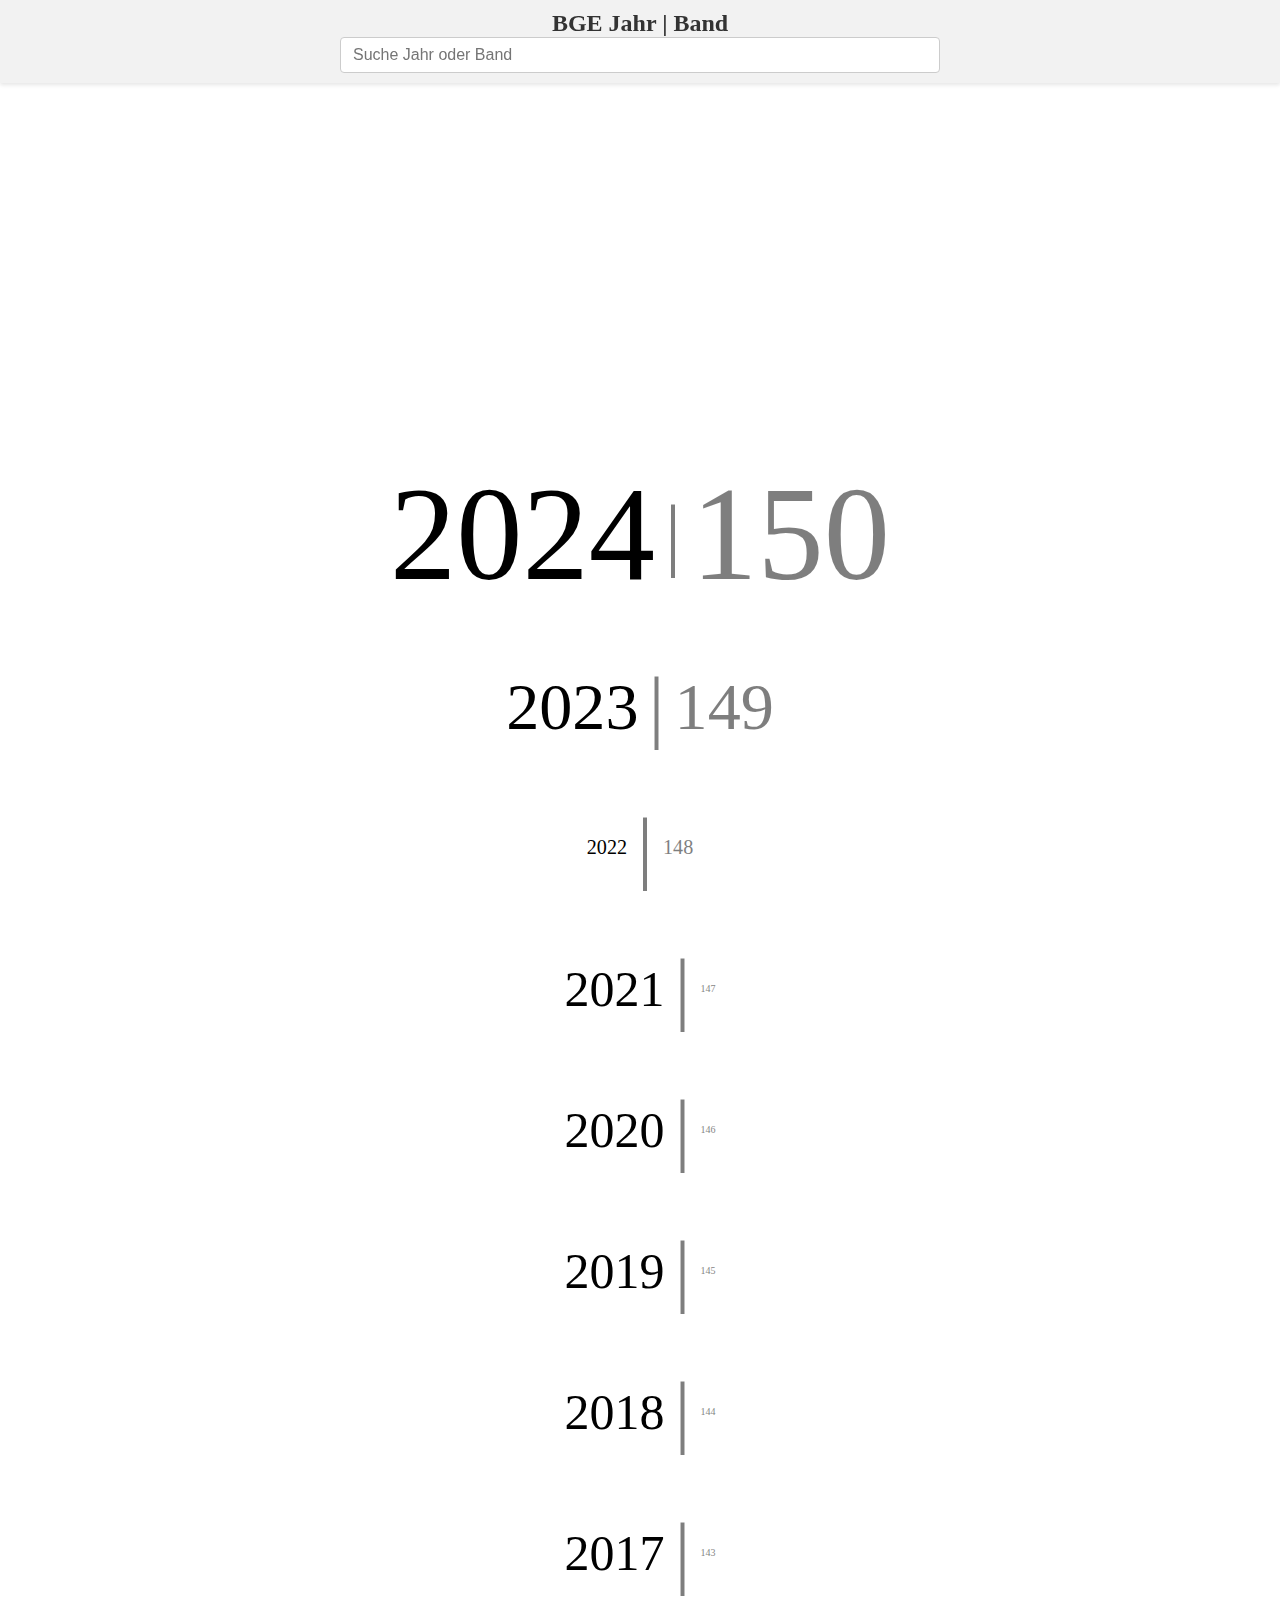
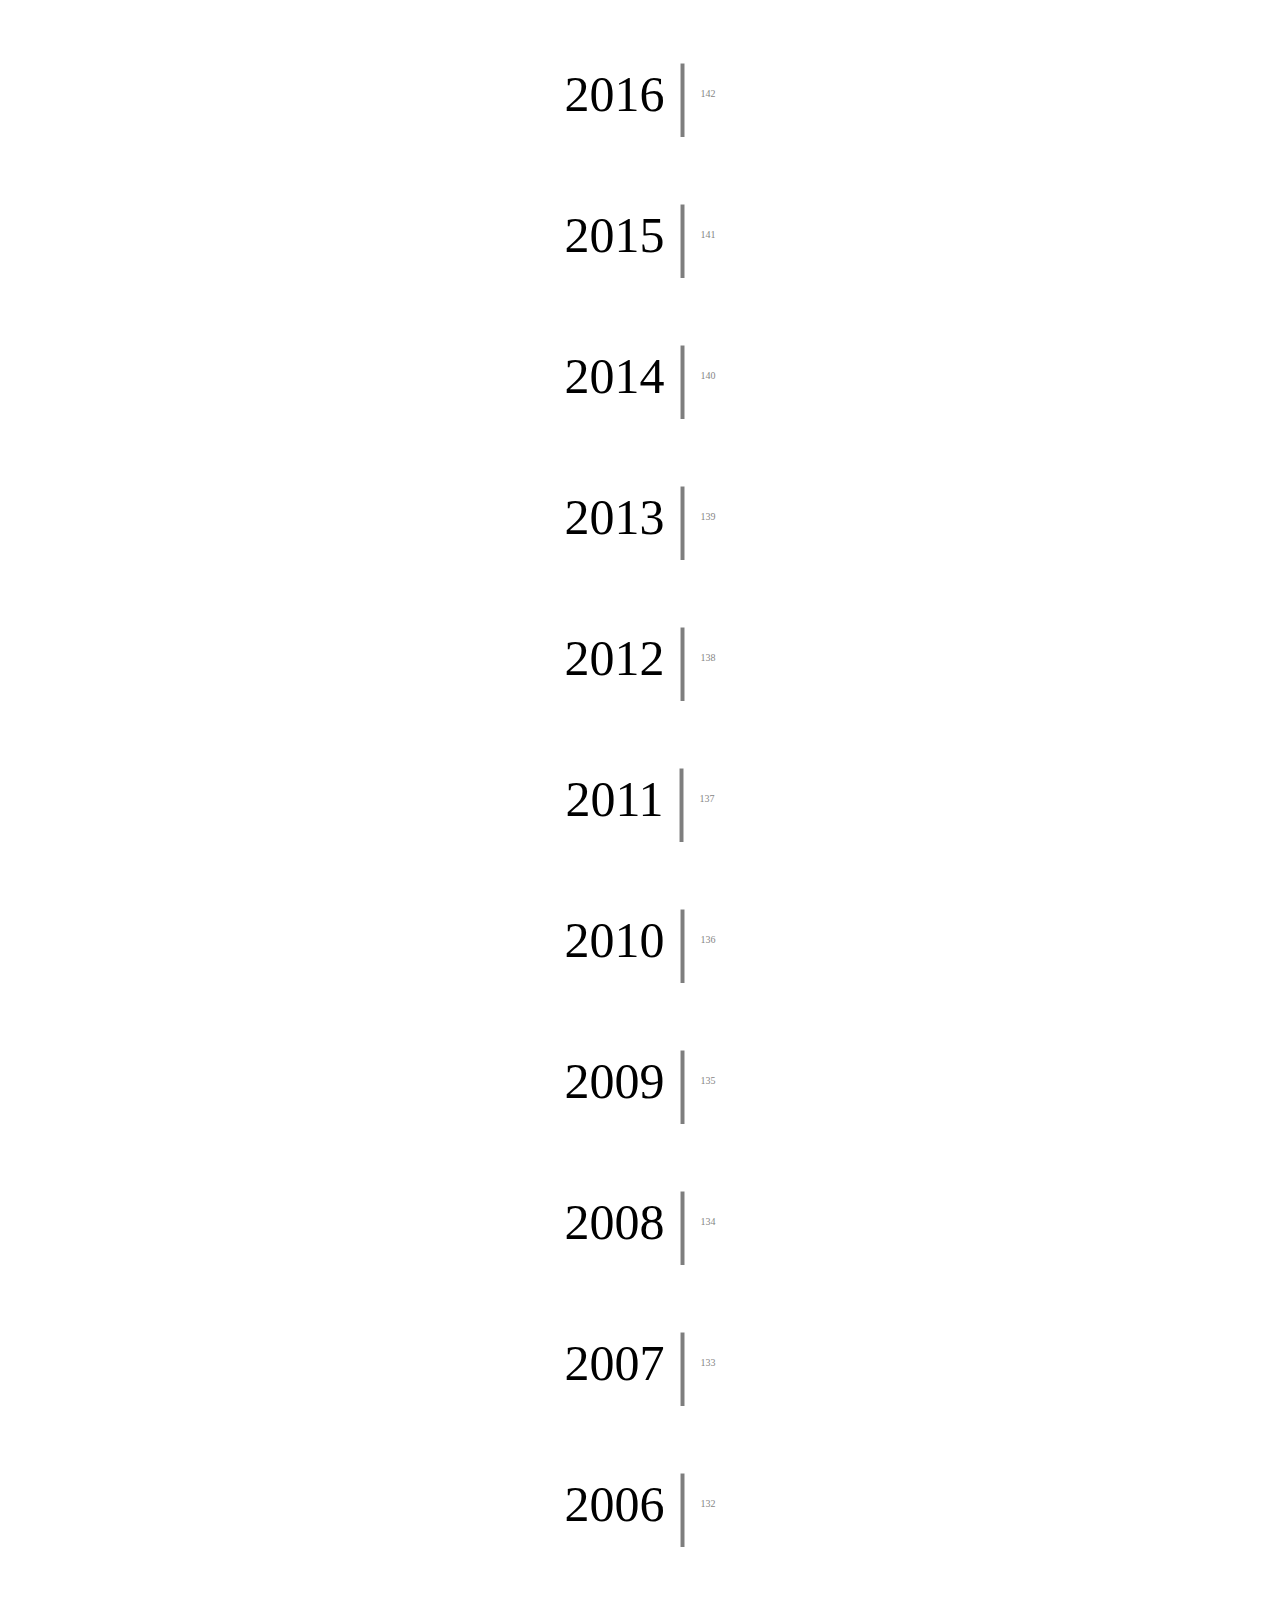
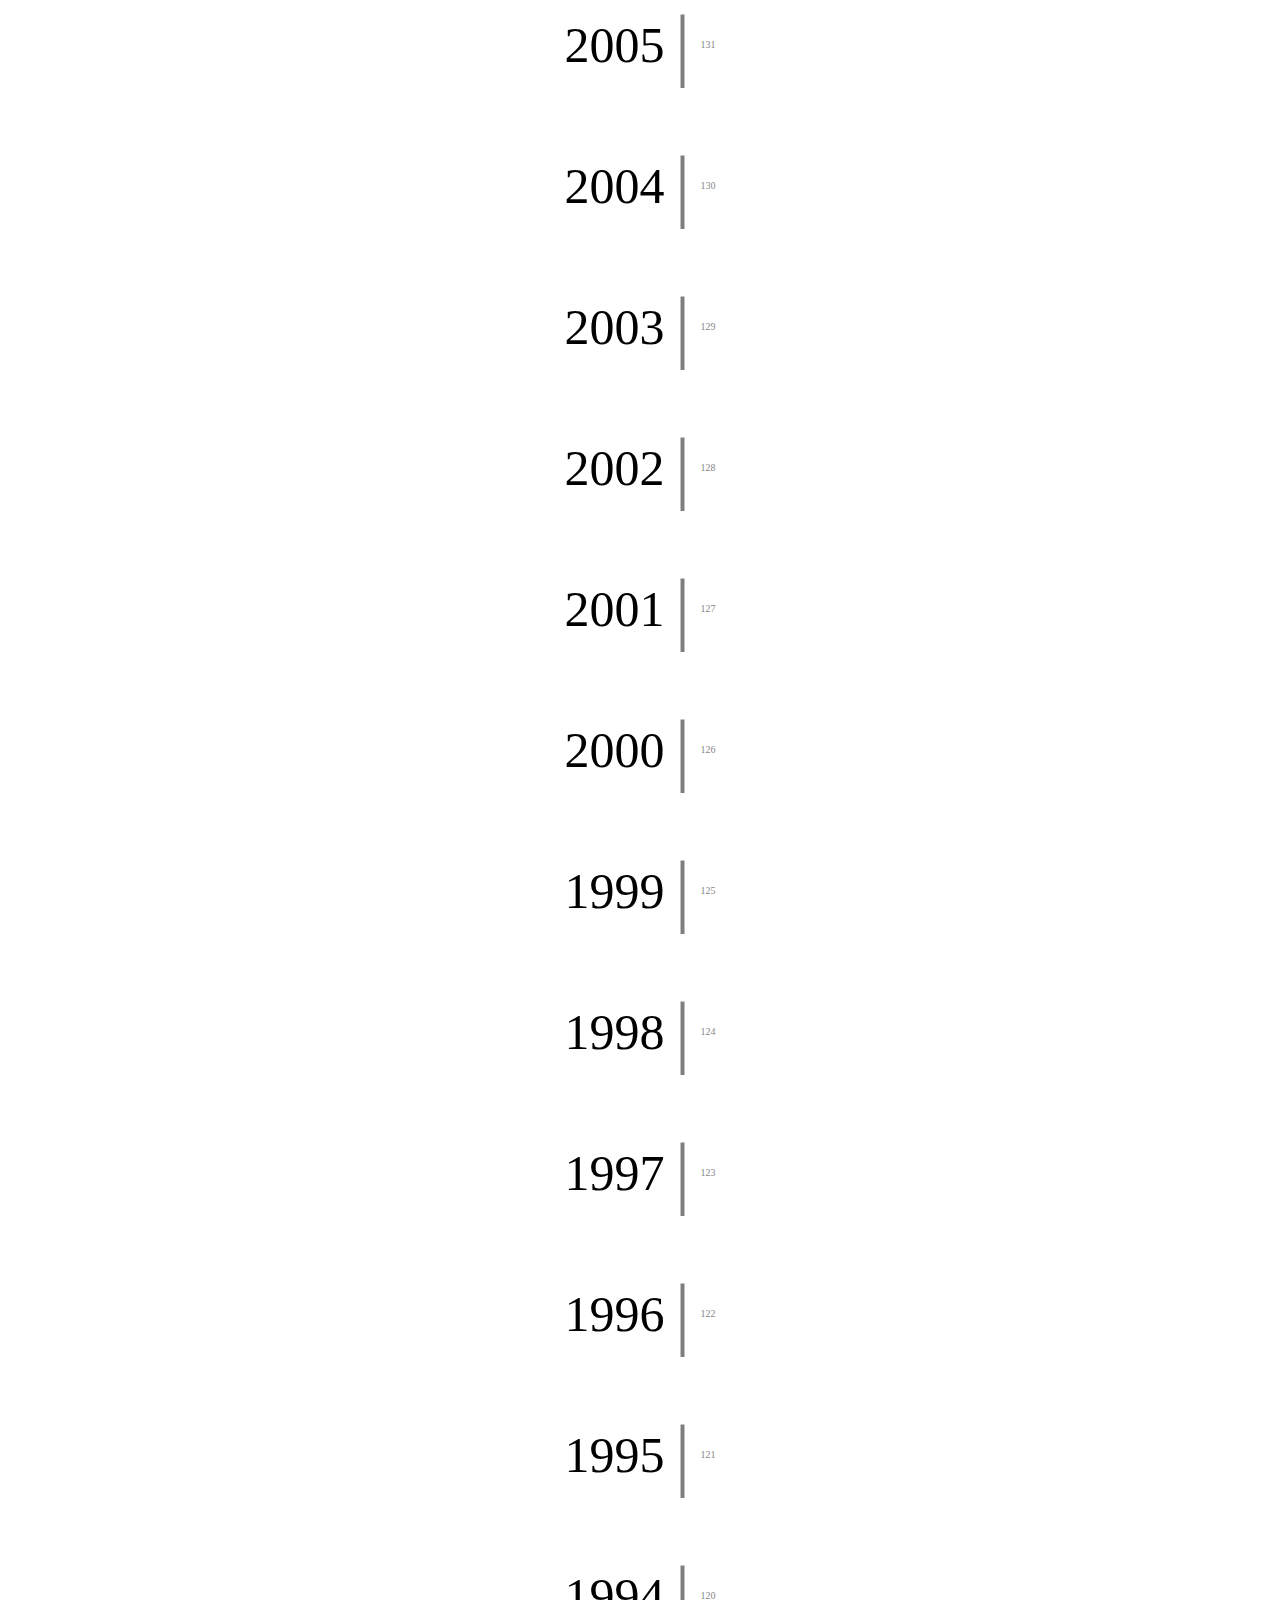
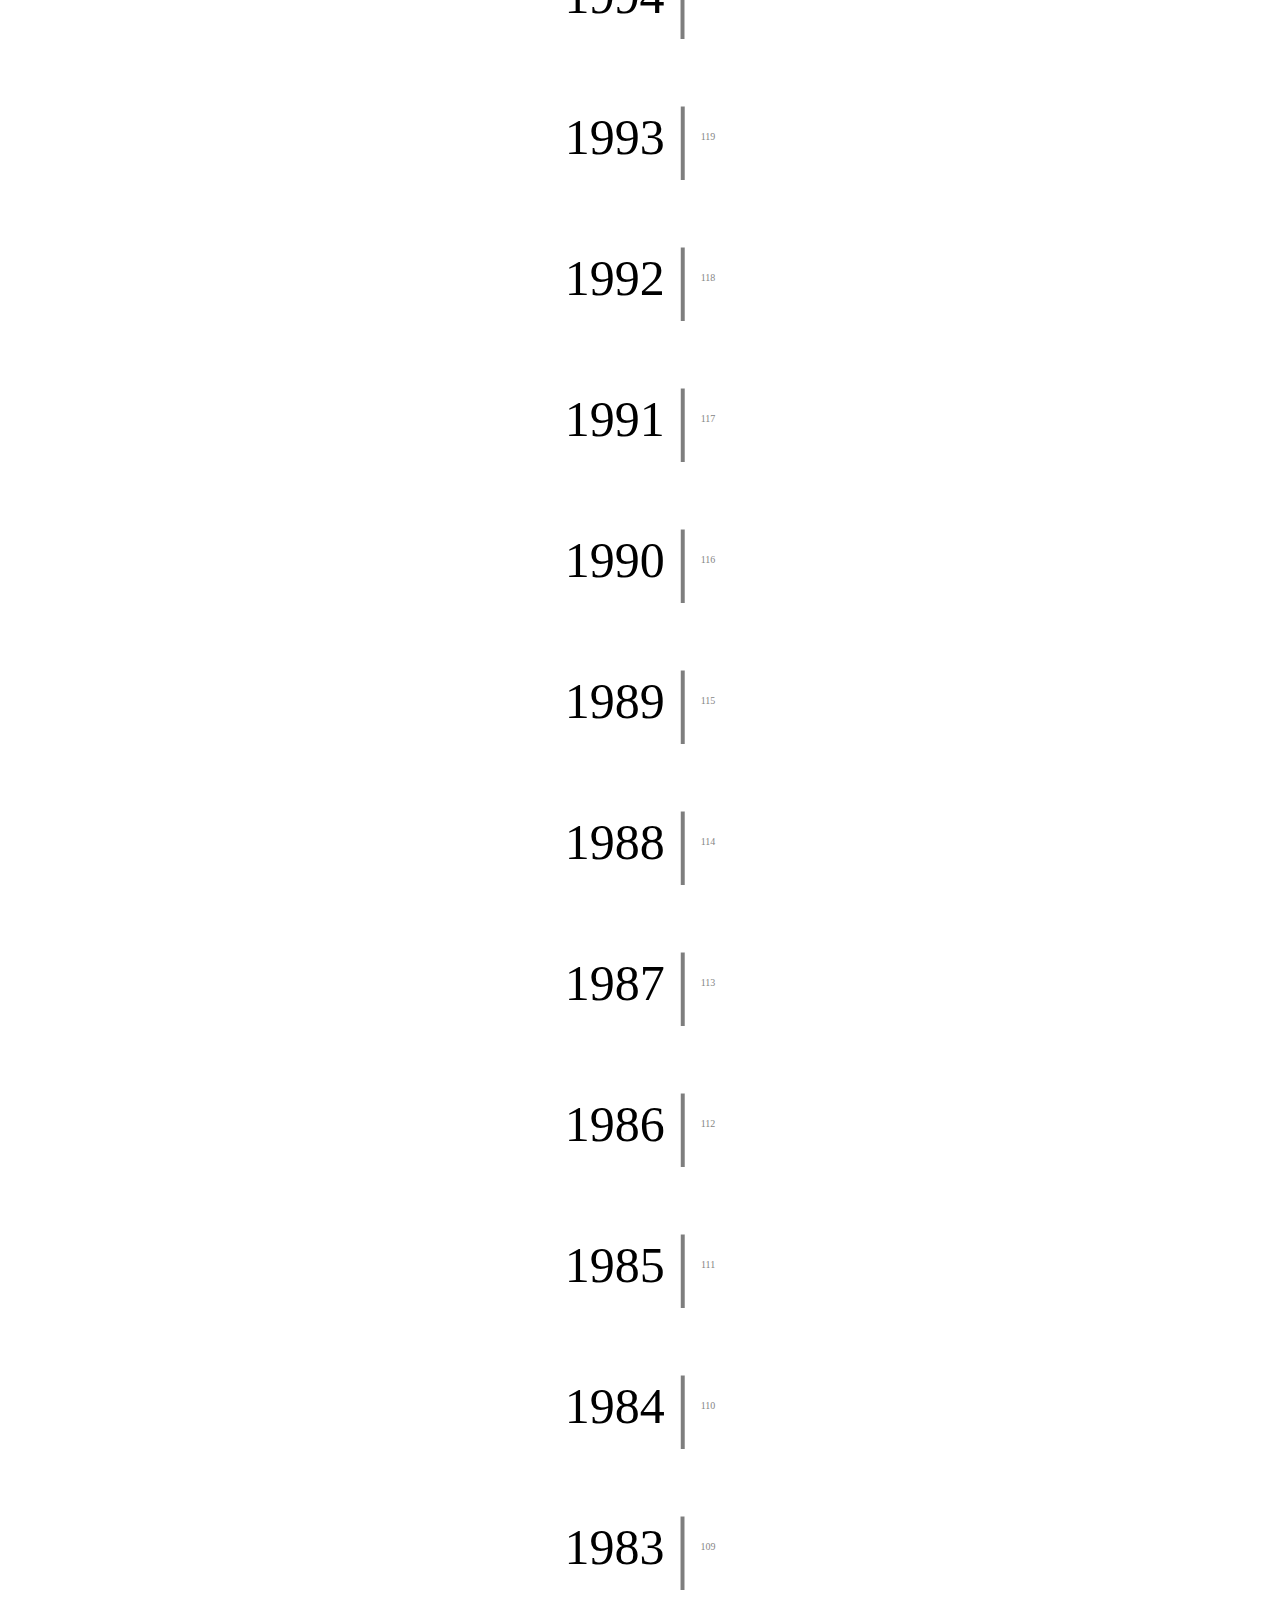
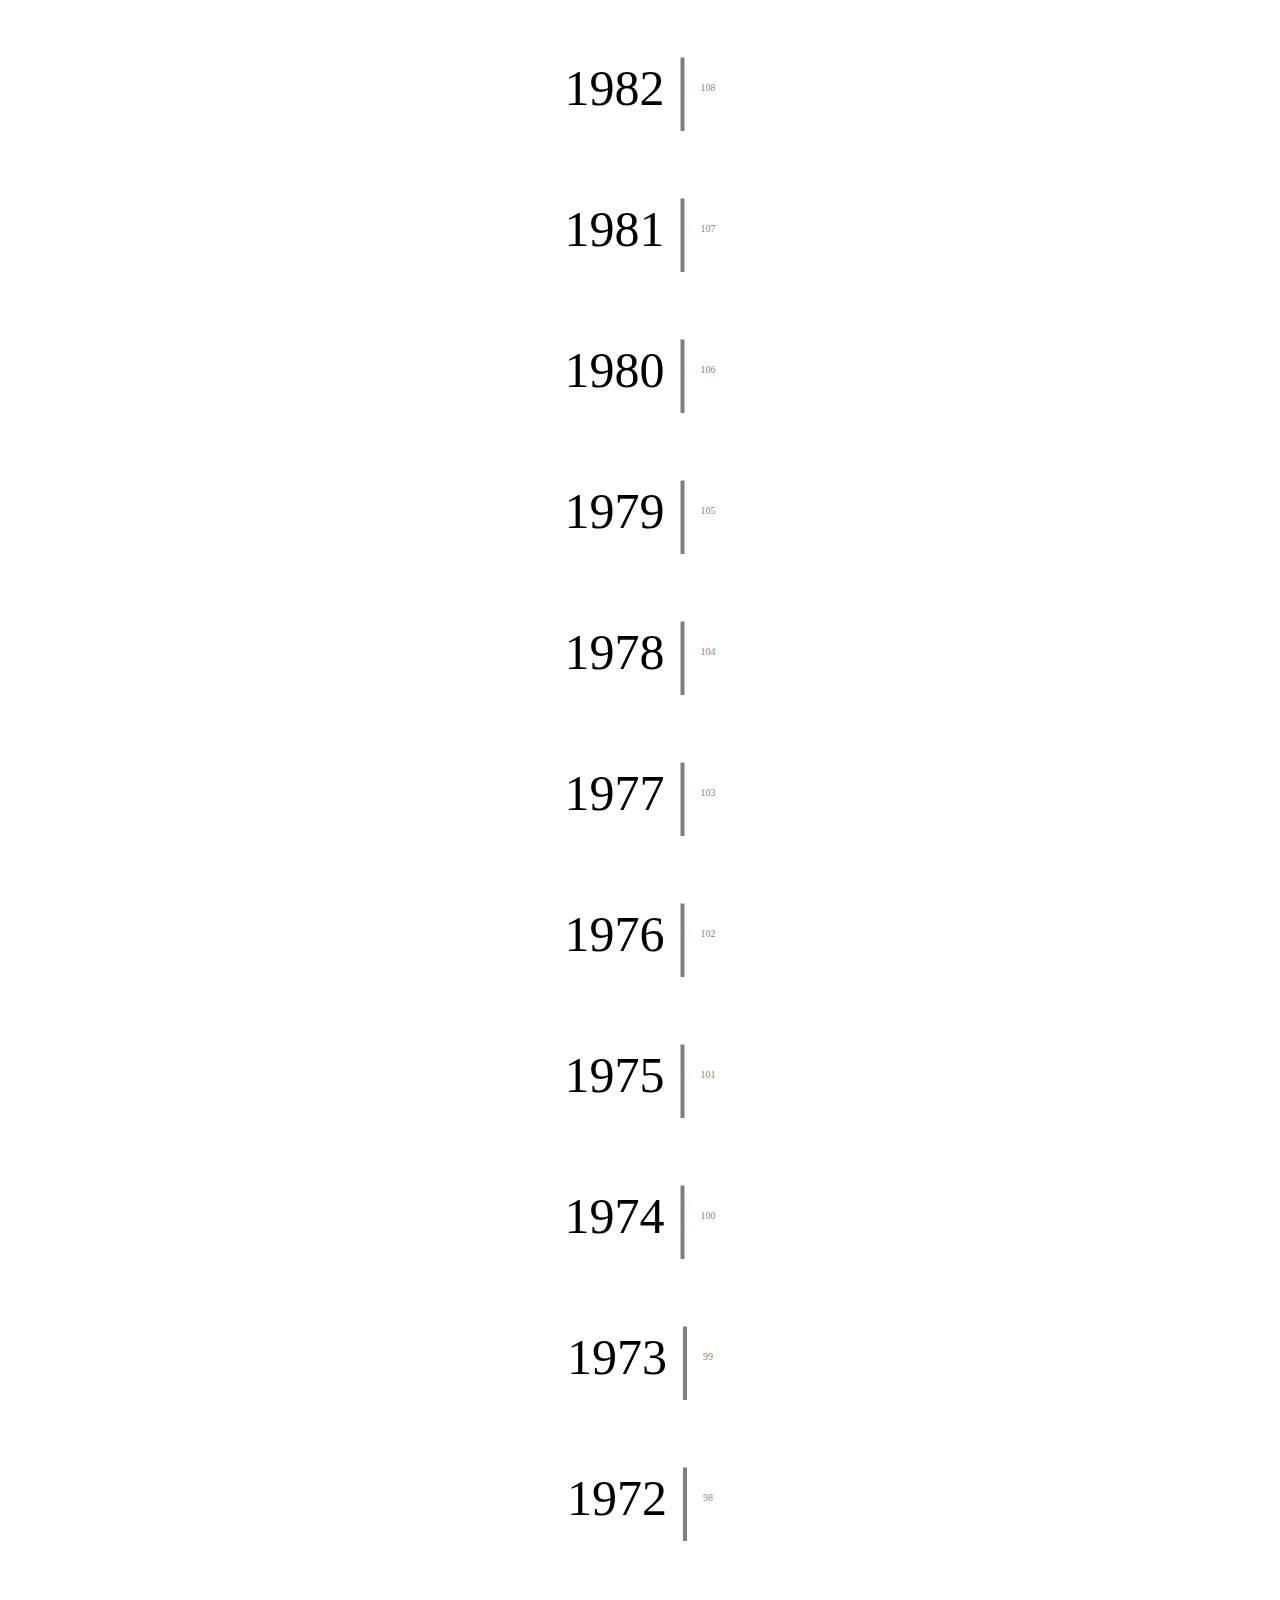
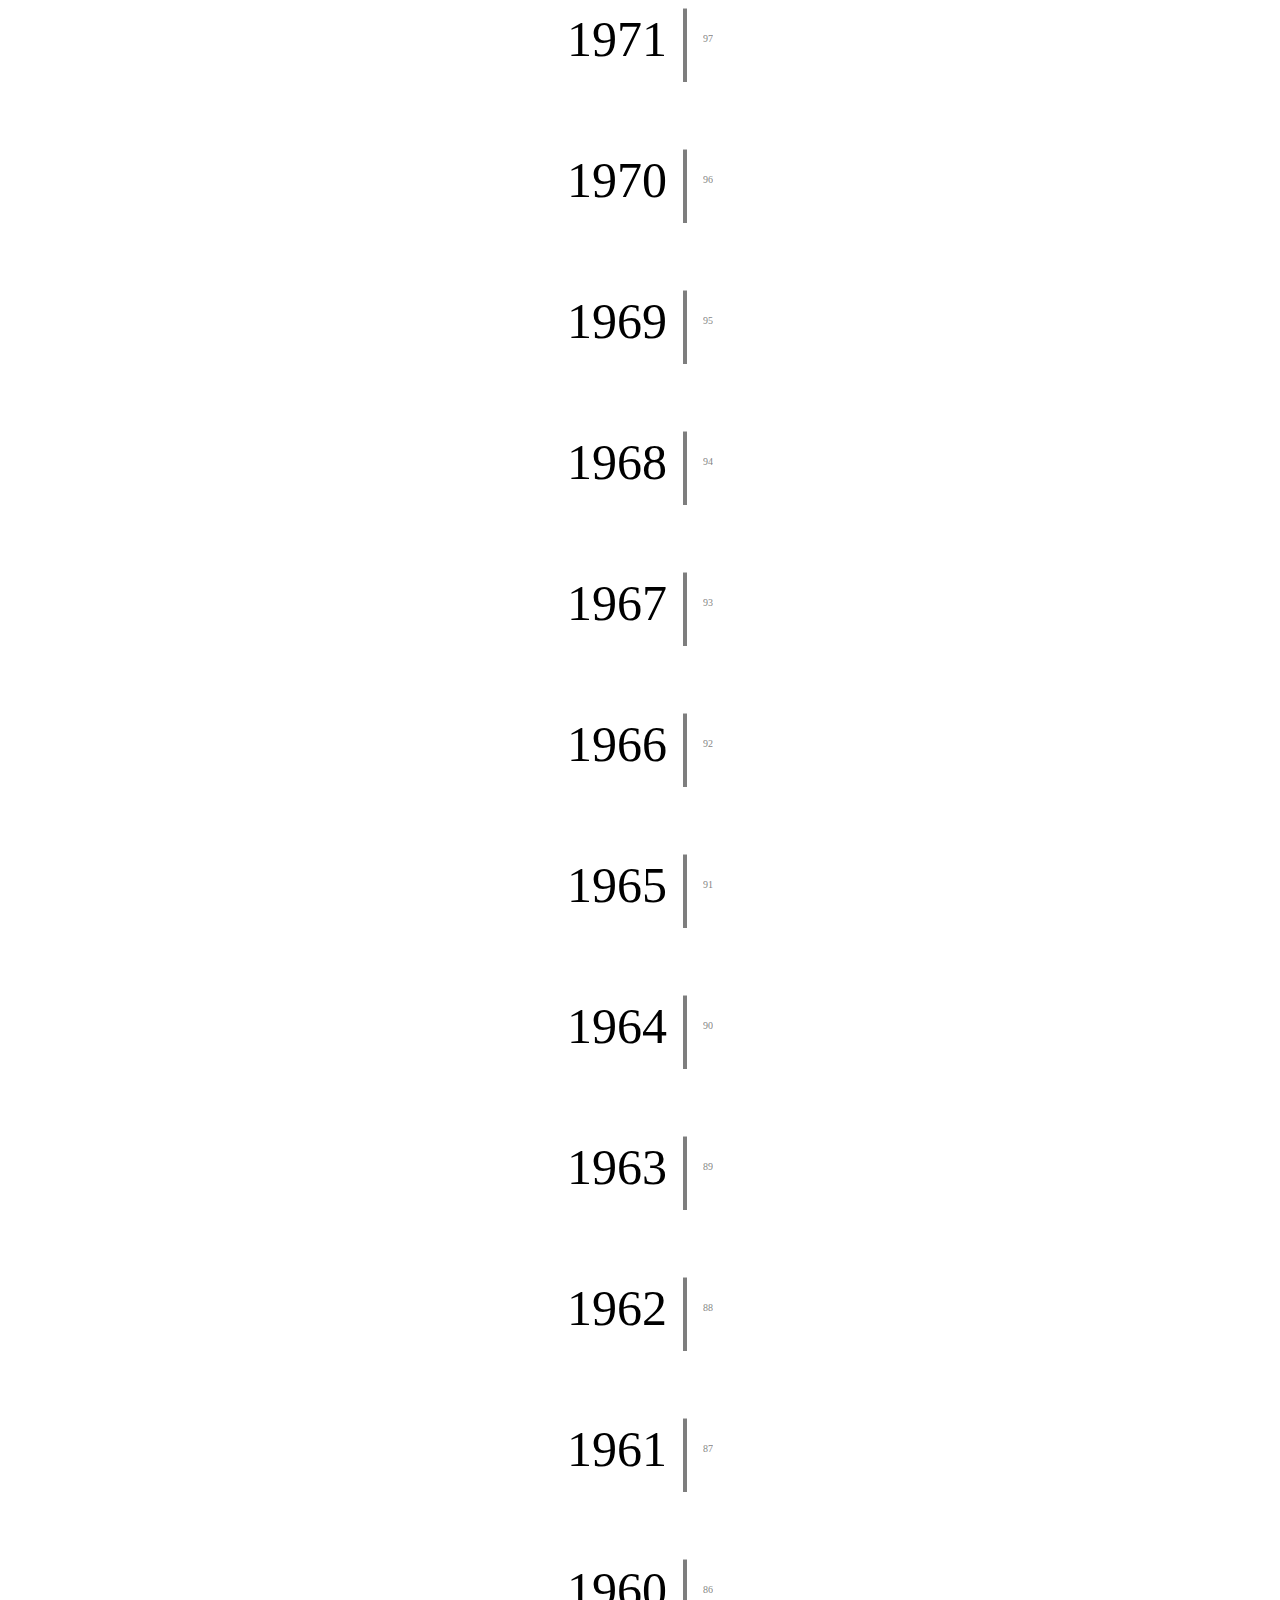
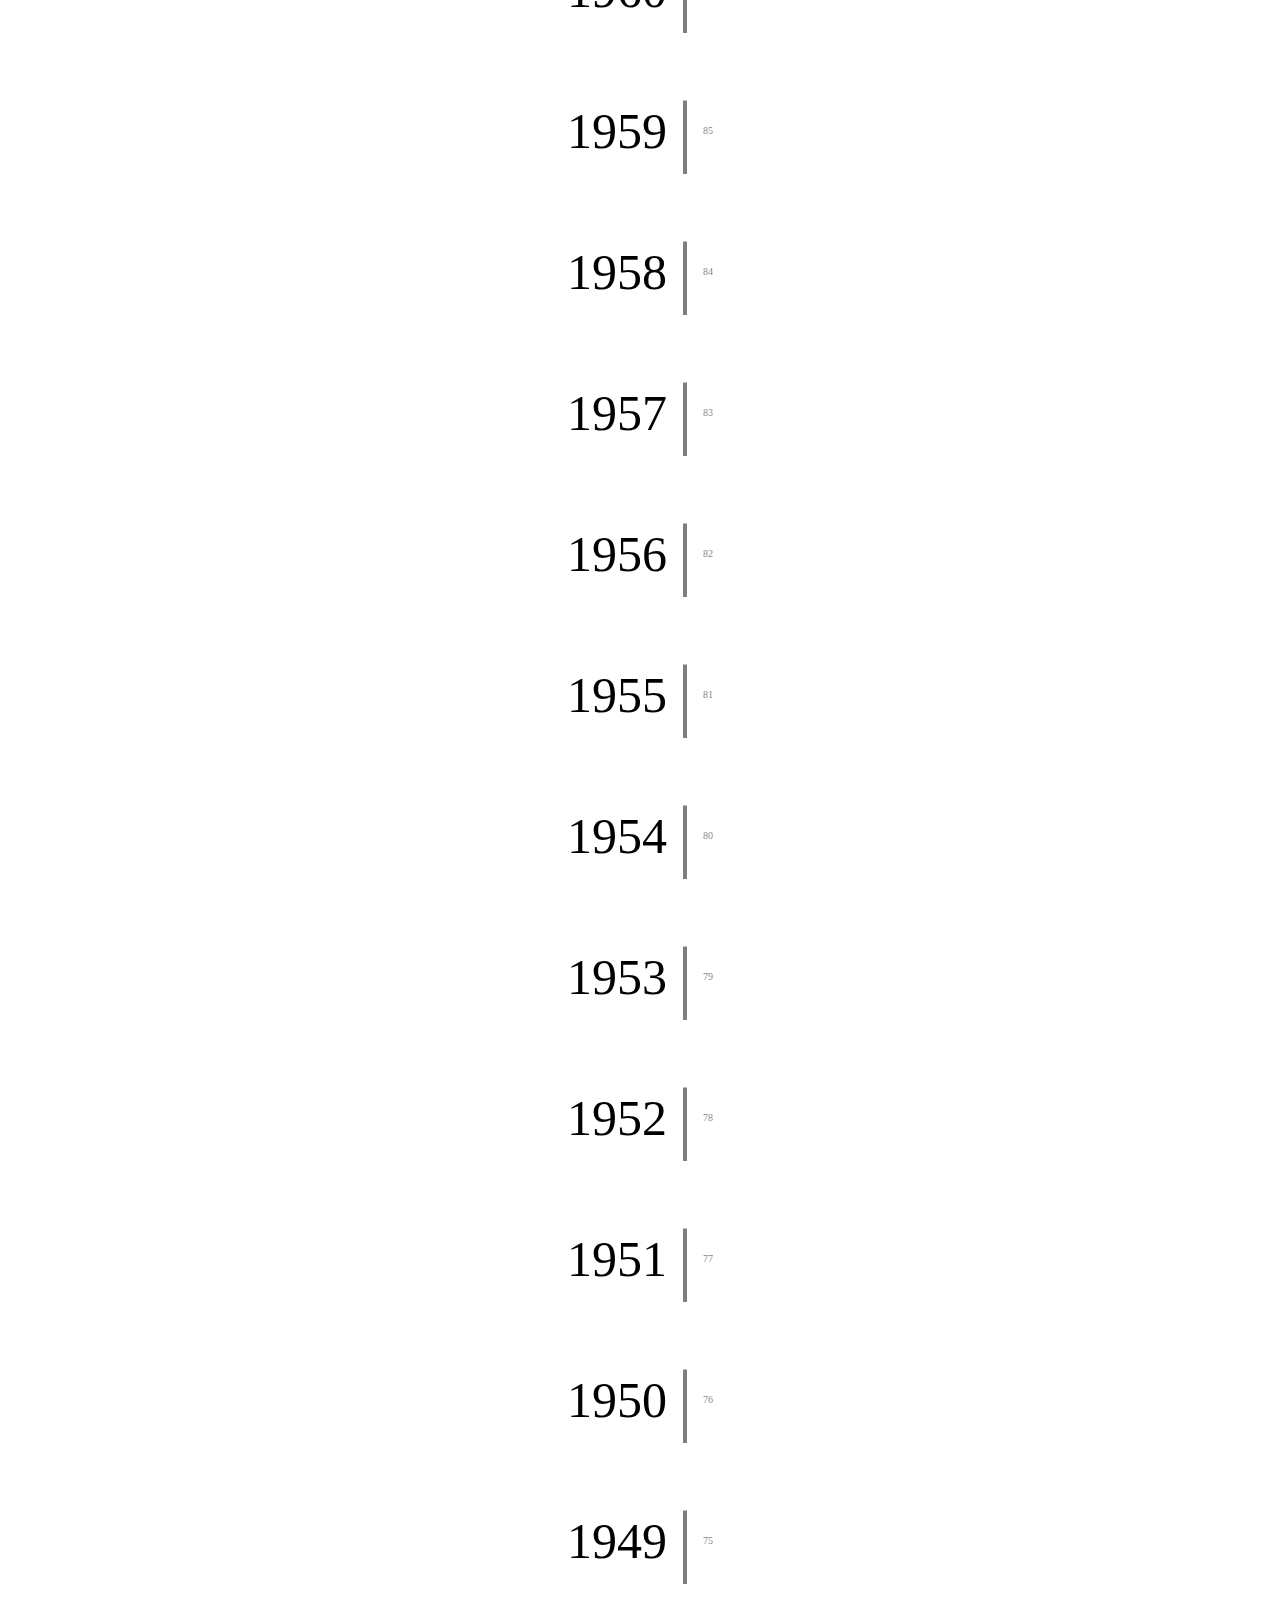
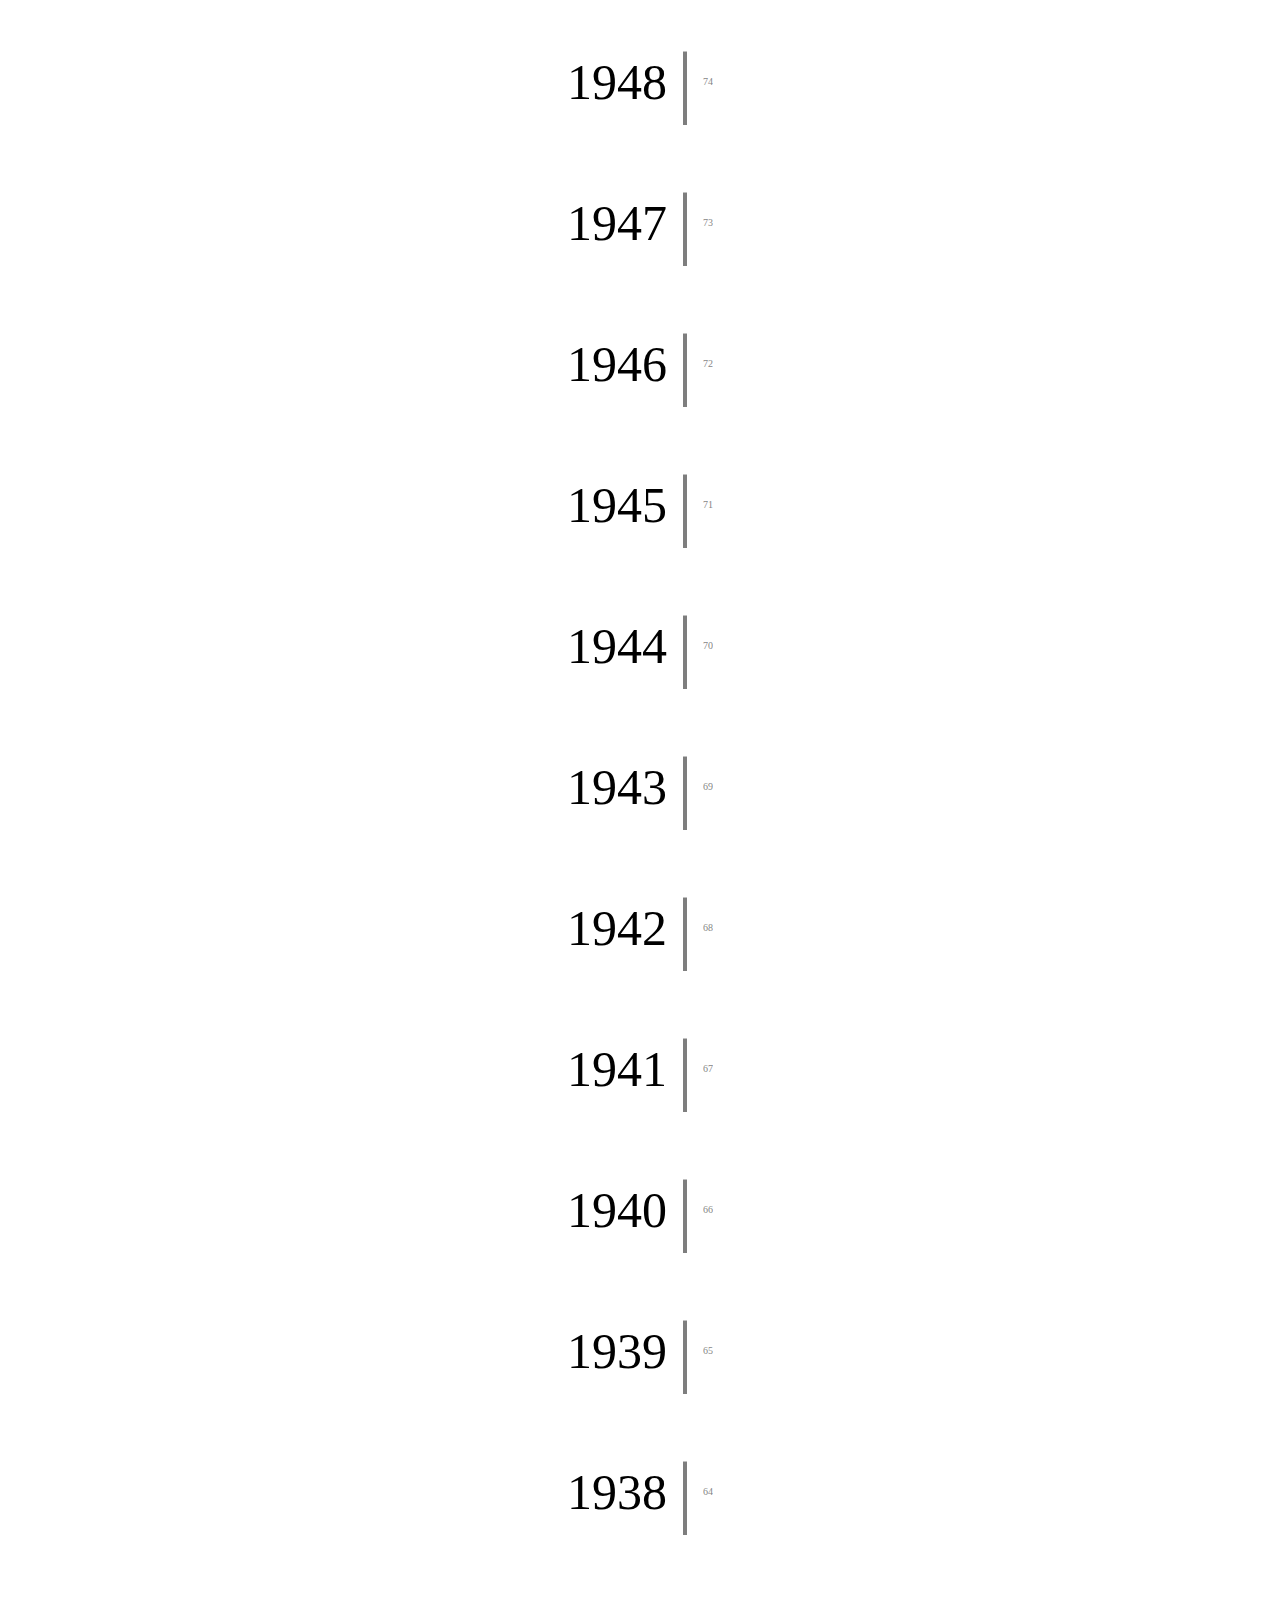
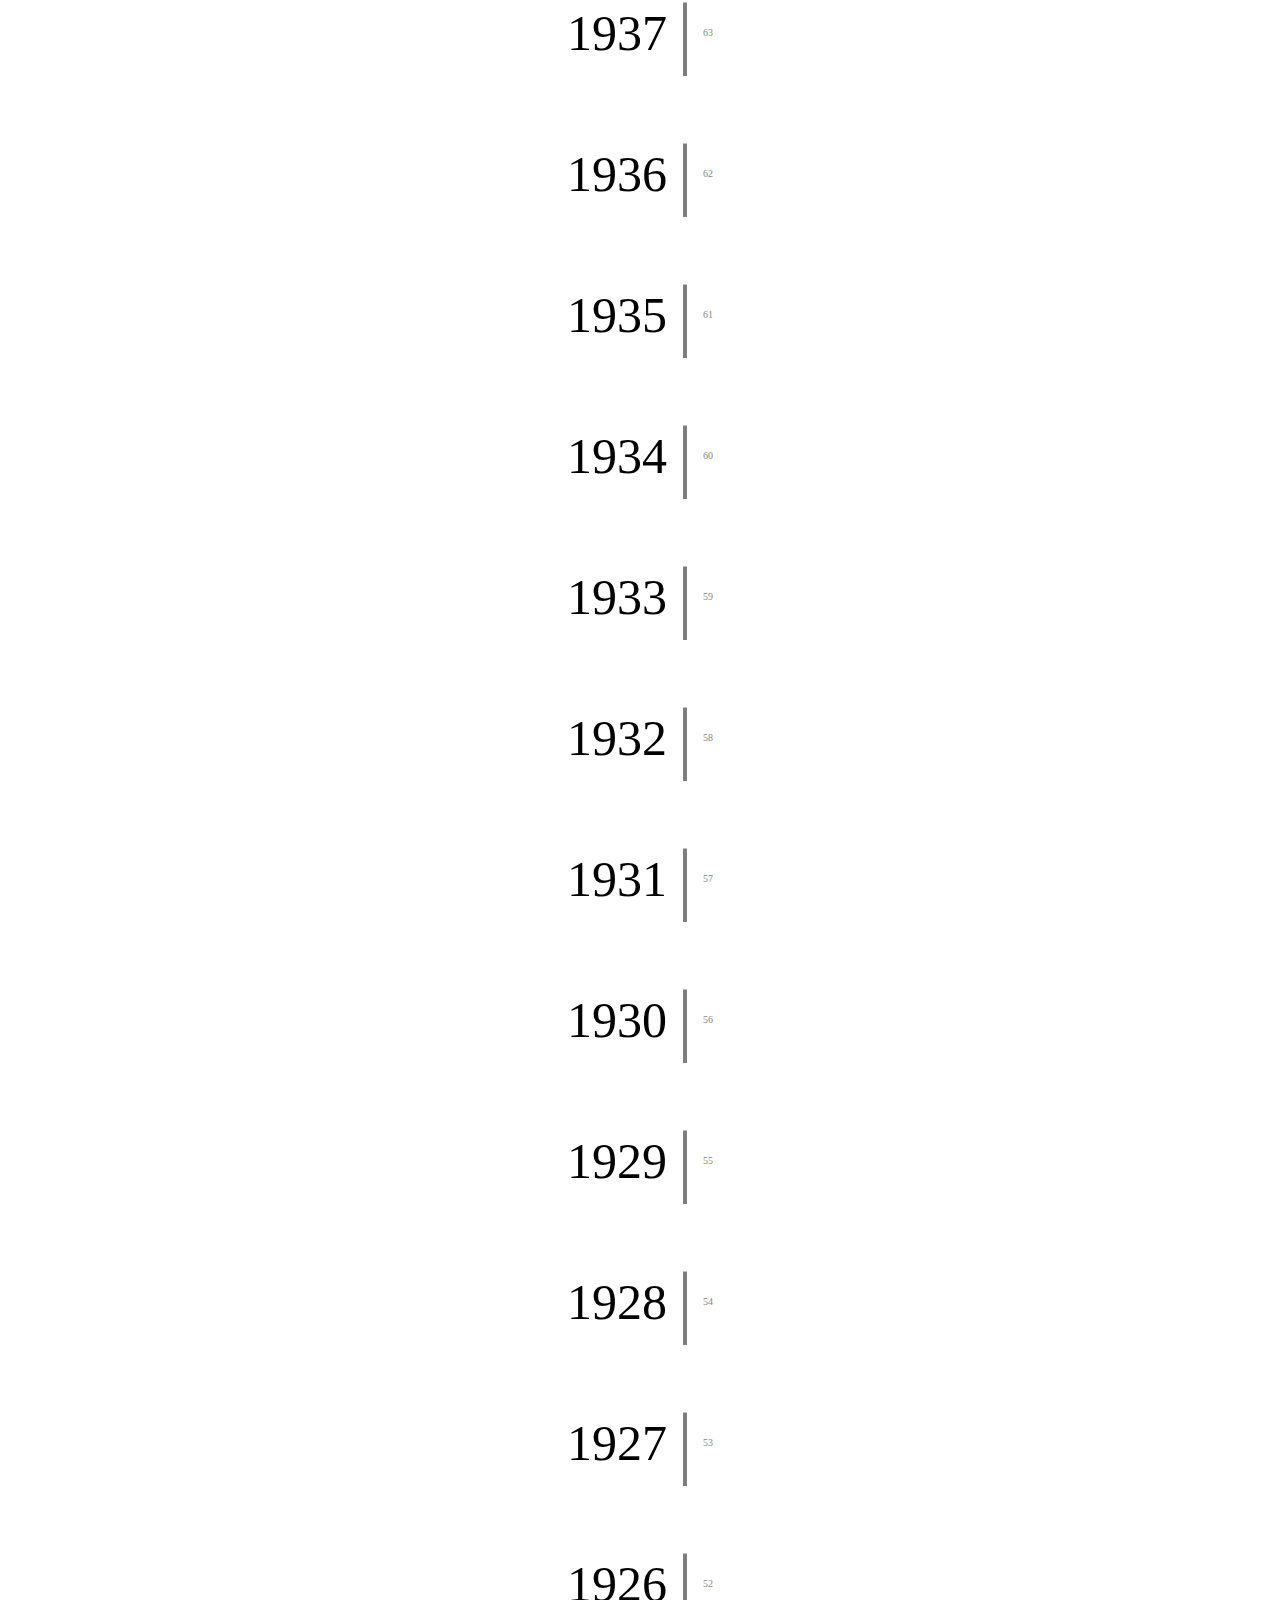
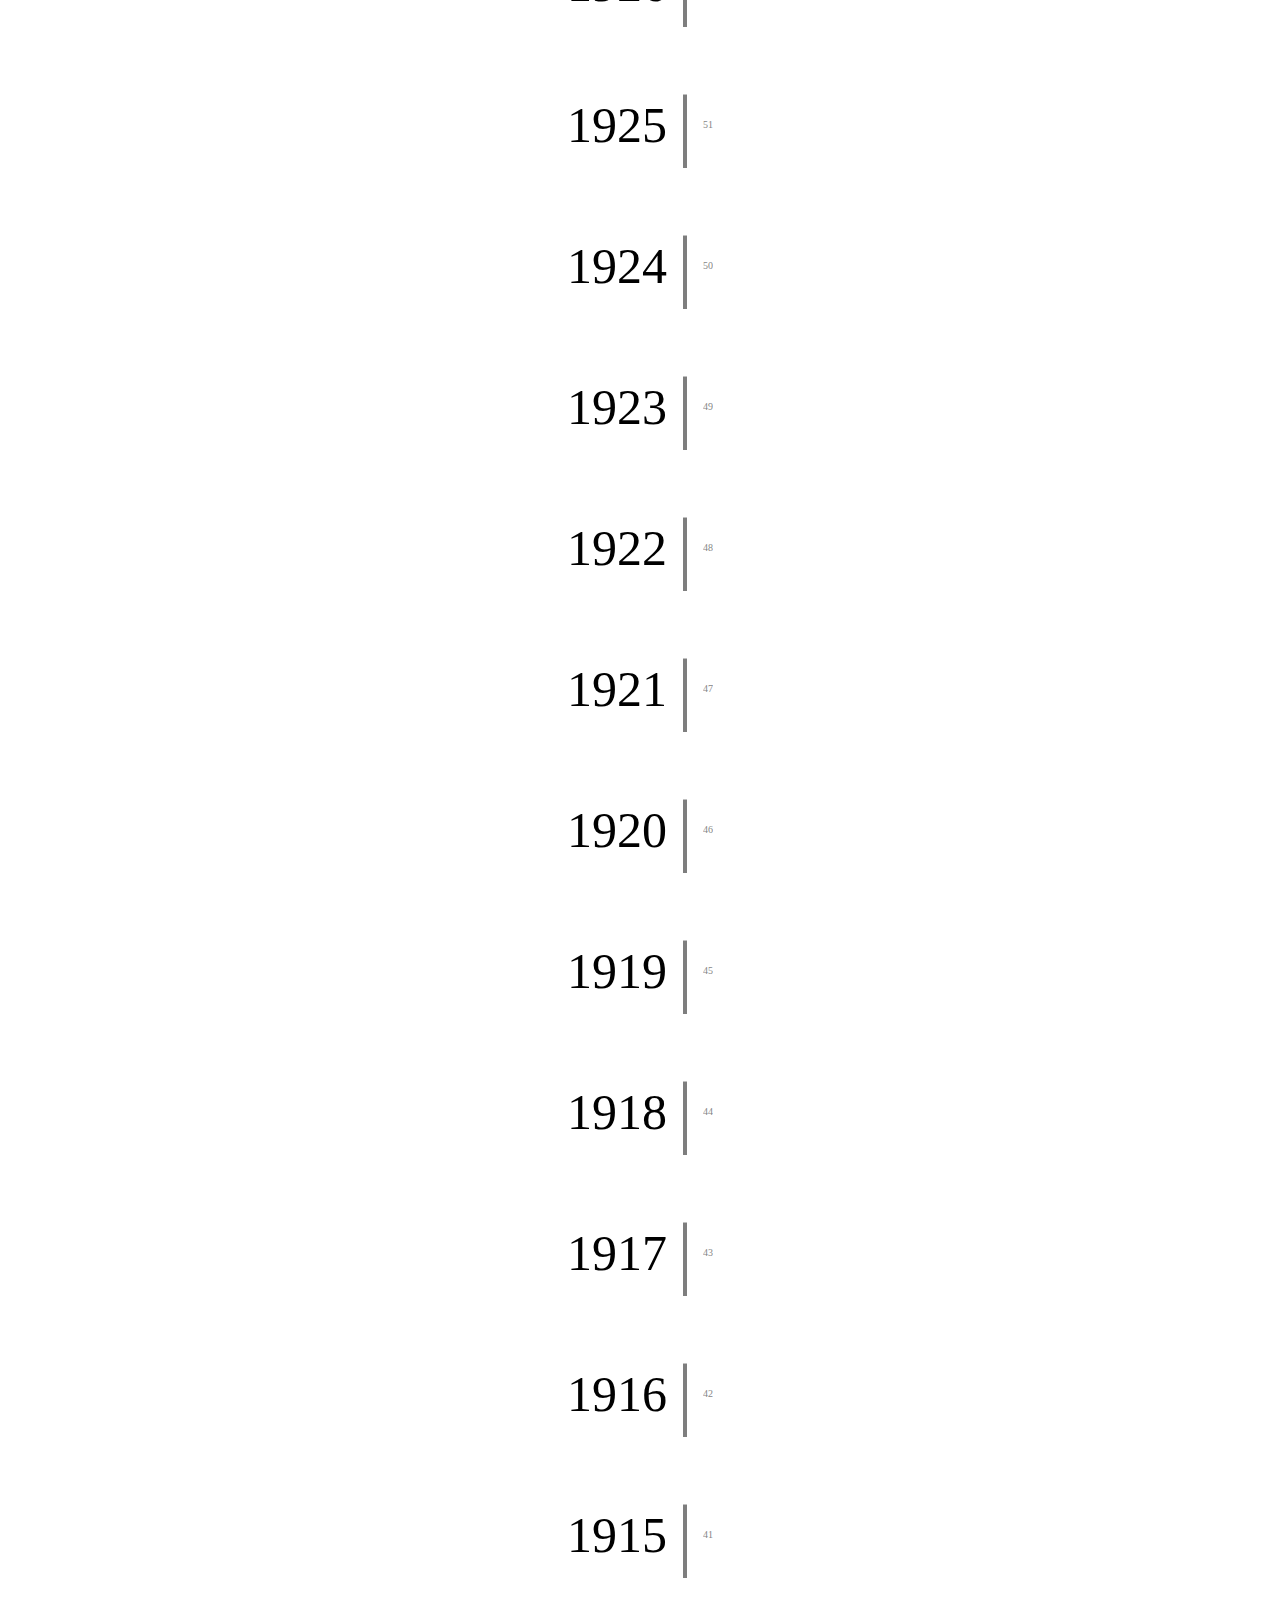
==== index.html @ 521089a6 "add inputmode numeric" ====
<!DOCTYPE html>
<html lang="en">
<head>
    <meta charset="UTF-8">
    <meta name="viewport" content="width=device-width, initial-scale=1.0">
    <title>BGE Jahr</title>
    <link rel="stylesheet" href="styles.css">
    <link rel="icon" type="image/png" href="favicon.png">
</head>
<body>
    <div id="search-bar">
        <h1>BGE Jahr | Band</h1>
        <input type="text" id="search-input" placeholder="Suche Jahr oder Band"  inputmode="numeric">
    </div>
    <div id="spacer-top"></div> <!-- Empty spacer at the top -->
    <div class="year-container">
        <div class="year-content"><p class="year">2024</p><div class="separator">|</div><p class="counter">150</p></div>
<div class="year-content"><p class="year">2023</p><div class="separator">|</div><p class="counter">149</p></div>
<div class="year-content"><p class="year">2022</p><div class="separator">|</div><p class="counter">148</p></div>
<div class="year-content"><p class="year">2021</p><div class="separator">|</div><p class="counter">147</p></div>
<div class="year-content"><p class="year">2020</p><div class="separator">|</div><p class="counter">146</p></div>
<div class="year-content"><p class="year">2019</p><div class="separator">|</div><p class="counter">145</p></div>
<div class="year-content"><p class="year">2018</p><div class="separator">|</div><p class="counter">144</p></div>
<div class="year-content"><p class="year">2017</p><div class="separator">|</div><p class="counter">143</p></div>
<div class="year-content"><p class="year">2016</p><div class="separator">|</div><p class="counter">142</p></div>
<div class="year-content"><p class="year">2015</p><div class="separator">|</div><p class="counter">141</p></div>
<div class="year-content"><p class="year">2014</p><div class="separator">|</div><p class="counter">140</p></div>
<div class="year-content"><p class="year">2013</p><div class="separator">|</div><p class="counter">139</p></div>
<div class="year-content"><p class="year">2012</p><div class="separator">|</div><p class="counter">138</p></div>
<div class="year-content"><p class="year">2011</p><div class="separator">|</div><p class="counter">137</p></div>
<div class="year-content"><p class="year">2010</p><div class="separator">|</div><p class="counter">136</p></div>
<div class="year-content"><p class="year">2009</p><div class="separator">|</div><p class="counter">135</p></div>
<div class="year-content"><p class="year">2008</p><div class="separator">|</div><p class="counter">134</p></div>
<div class="year-content"><p class="year">2007</p><div class="separator">|</div><p class="counter">133</p></div>
<div class="year-content"><p class="year">2006</p><div class="separator">|</div><p class="counter">132</p></div>
<div class="year-content"><p class="year">2005</p><div class="separator">|</div><p class="counter">131</p></div>
<div class="year-content"><p class="year">2004</p><div class="separator">|</div><p class="counter">130</p></div>
<div class="year-content"><p class="year">2003</p><div class="separator">|</div><p class="counter">129</p></div>
<div class="year-content"><p class="year">2002</p><div class="separator">|</div><p class="counter">128</p></div>
<div class="year-content"><p class="year">2001</p><div class="separator">|</div><p class="counter">127</p></div>
<div class="year-content"><p class="year">2000</p><div class="separator">|</div><p class="counter">126</p></div>
<div class="year-content"><p class="year">1999</p><div class="separator">|</div><p class="counter">125</p></div>
<div class="year-content"><p class="year">1998</p><div class="separator">|</div><p class="counter">124</p></div>
<div class="year-content"><p class="year">1997</p><div class="separator">|</div><p class="counter">123</p></div>
<div class="year-content"><p class="year">1996</p><div class="separator">|</div><p class="counter">122</p></div>
<div class="year-content"><p class="year">1995</p><div class="separator">|</div><p class="counter">121</p></div>
<div class="year-content"><p class="year">1994</p><div class="separator">|</div><p class="counter">120</p></div>
<div class="year-content"><p class="year">1993</p><div class="separator">|</div><p class="counter">119</p></div>
<div class="year-content"><p class="year">1992</p><div class="separator">|</div><p class="counter">118</p></div>
<div class="year-content"><p class="year">1991</p><div class="separator">|</div><p class="counter">117</p></div>
<div class="year-content"><p class="year">1990</p><div class="separator">|</div><p class="counter">116</p></div>
<div class="year-content"><p class="year">1989</p><div class="separator">|</div><p class="counter">115</p></div>
<div class="year-content"><p class="year">1988</p><div class="separator">|</div><p class="counter">114</p></div>
<div class="year-content"><p class="year">1987</p><div class="separator">|</div><p class="counter">113</p></div>
<div class="year-content"><p class="year">1986</p><div class="separator">|</div><p class="counter">112</p></div>
<div class="year-content"><p class="year">1985</p><div class="separator">|</div><p class="counter">111</p></div>
<div class="year-content"><p class="year">1984</p><div class="separator">|</div><p class="counter">110</p></div>
<div class="year-content"><p class="year">1983</p><div class="separator">|</div><p class="counter">109</p></div>
<div class="year-content"><p class="year">1982</p><div class="separator">|</div><p class="counter">108</p></div>
<div class="year-content"><p class="year">1981</p><div class="separator">|</div><p class="counter">107</p></div>
<div class="year-content"><p class="year">1980</p><div class="separator">|</div><p class="counter">106</p></div>
<div class="year-content"><p class="year">1979</p><div class="separator">|</div><p class="counter">105</p></div>
<div class="year-content"><p class="year">1978</p><div class="separator">|</div><p class="counter">104</p></div>
<div class="year-content"><p class="year">1977</p><div class="separator">|</div><p class="counter">103</p></div>
<div class="year-content"><p class="year">1976</p><div class="separator">|</div><p class="counter">102</p></div>
<div class="year-content"><p class="year">1975</p><div class="separator">|</div><p class="counter">101</p></div>
<div class="year-content"><p class="year">1974</p><div class="separator">|</div><p class="counter">100</p></div>
<div class="year-content"><p class="year">1973</p><div class="separator">|</div><p class="counter">99</p></div>
<div class="year-content"><p class="year">1972</p><div class="separator">|</div><p class="counter">98</p></div>
<div class="year-content"><p class="year">1971</p><div class="separator">|</div><p class="counter">97</p></div>
<div class="year-content"><p class="year">1970</p><div class="separator">|</div><p class="counter">96</p></div>
<div class="year-content"><p class="year">1969</p><div class="separator">|</div><p class="counter">95</p></div>
<div class="year-content"><p class="year">1968</p><div class="separator">|</div><p class="counter">94</p></div>
<div class="year-content"><p class="year">1967</p><div class="separator">|</div><p class="counter">93</p></div>
<div class="year-content"><p class="year">1966</p><div class="separator">|</div><p class="counter">92</p></div>
<div class="year-content"><p class="year">1965</p><div class="separator">|</div><p class="counter">91</p></div>
<div class="year-content"><p class="year">1964</p><div class="separator">|</div><p class="counter">90</p></div>
<div class="year-content"><p class="year">1963</p><div class="separator">|</div><p class="counter">89</p></div>
<div class="year-content"><p class="year">1962</p><div class="separator">|</div><p class="counter">88</p></div>
<div class="year-content"><p class="year">1961</p><div class="separator">|</div><p class="counter">87</p></div>
<div class="year-content"><p class="year">1960</p><div class="separator">|</div><p class="counter">86</p></div>
<div class="year-content"><p class="year">1959</p><div class="separator">|</div><p class="counter">85</p></div>
<div class="year-content"><p class="year">1958</p><div class="separator">|</div><p class="counter">84</p></div>
<div class="year-content"><p class="year">1957</p><div class="separator">|</div><p class="counter">83</p></div>
<div class="year-content"><p class="year">1956</p><div class="separator">|</div><p class="counter">82</p></div>
<div class="year-content"><p class="year">1955</p><div class="separator">|</div><p class="counter">81</p></div>
<div class="year-content"><p class="year">1954</p><div class="separator">|</div><p class="counter">80</p></div>
<div class="year-content"><p class="year">1953</p><div class="separator">|</div><p class="counter">79</p></div>
<div class="year-content"><p class="year">1952</p><div class="separator">|</div><p class="counter">78</p></div>
<div class="year-content"><p class="year">1951</p><div class="separator">|</div><p class="counter">77</p></div>
<div class="year-content"><p class="year">1950</p><div class="separator">|</div><p class="counter">76</p></div>
<div class="year-content"><p class="year">1949</p><div class="separator">|</div><p class="counter">75</p></div>
<div class="year-content"><p class="year">1948</p><div class="separator">|</div><p class="counter">74</p></div>
<div class="year-content"><p class="year">1947</p><div class="separator">|</div><p class="counter">73</p></div>
<div class="year-content"><p class="year">1946</p><div class="separator">|</div><p class="counter">72</p></div>
<div class="year-content"><p class="year">1945</p><div class="separator">|</div><p class="counter">71</p></div>
<div class="year-content"><p class="year">1944</p><div class="separator">|</div><p class="counter">70</p></div>
<div class="year-content"><p class="year">1943</p><div class="separator">|</div><p class="counter">69</p></div>
<div class="year-content"><p class="year">1942</p><div class="separator">|</div><p class="counter">68</p></div>
<div class="year-content"><p class="year">1941</p><div class="separator">|</div><p class="counter">67</p></div>
<div class="year-content"><p class="year">1940</p><div class="separator">|</div><p class="counter">66</p></div>
<div class="year-content"><p class="year">1939</p><div class="separator">|</div><p class="counter">65</p></div>
<div class="year-content"><p class="year">1938</p><div class="separator">|</div><p class="counter">64</p></div>
<div class="year-content"><p class="year">1937</p><div class="separator">|</div><p class="counter">63</p></div>
<div class="year-content"><p class="year">1936</p><div class="separator">|</div><p class="counter">62</p></div>
<div class="year-content"><p class="year">1935</p><div class="separator">|</div><p class="counter">61</p></div>
<div class="year-content"><p class="year">1934</p><div class="separator">|</div><p class="counter">60</p></div>
<div class="year-content"><p class="year">1933</p><div class="separator">|</div><p class="counter">59</p></div>
<div class="year-content"><p class="year">1932</p><div class="separator">|</div><p class="counter">58</p></div>
<div class="year-content"><p class="year">1931</p><div class="separator">|</div><p class="counter">57</p></div>
<div class="year-content"><p class="year">1930</p><div class="separator">|</div><p class="counter">56</p></div>
<div class="year-content"><p class="year">1929</p><div class="separator">|</div><p class="counter">55</p></div>
<div class="year-content"><p class="year">1928</p><div class="separator">|</div><p class="counter">54</p></div>
<div class="year-content"><p class="year">1927</p><div class="separator">|</div><p class="counter">53</p></div>
<div class="year-content"><p class="year">1926</p><div class="separator">|</div><p class="counter">52</p></div>
<div class="year-content"><p class="year">1925</p><div class="separator">|</div><p class="counter">51</p></div>
<div class="year-content"><p class="year">1924</p><div class="separator">|</div><p class="counter">50</p></div>
<div class="year-content"><p class="year">1923</p><div class="separator">|</div><p class="counter">49</p></div>
<div class="year-content"><p class="year">1922</p><div class="separator">|</div><p class="counter">48</p></div>
<div class="year-content"><p class="year">1921</p><div class="separator">|</div><p class="counter">47</p></div>
<div class="year-content"><p class="year">1920</p><div class="separator">|</div><p class="counter">46</p></div>
<div class="year-content"><p class="year">1919</p><div class="separator">|</div><p class="counter">45</p></div>
<div class="year-content"><p class="year">1918</p><div class="separator">|</div><p class="counter">44</p></div>
<div class="year-content"><p class="year">1917</p><div class="separator">|</div><p class="counter">43</p></div>
<div class="year-content"><p class="year">1916</p><div class="separator">|</div><p class="counter">42</p></div>
<div class="year-content"><p class="year">1915</p><div class="separator">|</div><p class="counter">41</p></div>
<div class="year-content"><p class="year">1914</p><div class="separator">|</div><p class="counter">40</p></div>
<div class="year-content"><p class="year">1913</p><div class="separator">|</div><p class="counter">39</p></div>
<div class="year-content"><p class="year">1912</p><div class="separator">|</div><p class="counter">38</p></div>
<div class="year-content"><p class="year">1911</p><div class="separator">|</div><p class="counter">37</p></div>
<div class="year-content"><p class="year">1910</p><div class="separator">|</div><p class="counter">36</p></div>
<div class="year-content"><p class="year">1909</p><div class="separator">|</div><p class="counter">35</p></div>
<div class="year-content"><p class="year">1908</p><div class="separator">|</div><p class="counter">34</p></div>
<div class="year-content"><p class="year">1907</p><div class="separator">|</div><p class="counter">33</p></div>
<div class="year-content"><p class="year">1906</p><div class="separator">|</div><p class="counter">32</p></div>
<div class="year-content"><p class="year">1905</p><div class="separator">|</div><p class="counter">31</p></div>
<div class="year-content"><p class="year">1904</p><div class="separator">|</div><p class="counter">30</p></div>
<div class="year-content"><p class="year">1903</p><div class="separator">|</div><p class="counter">29</p></div>
<div class="year-content"><p class="year">1902</p><div class="separator">|</div><p class="counter">28</p></div>
<div class="year-content"><p class="year">1901</p><div class="separator">|</div><p class="counter">27</p></div>
<div class="year-content"><p class="year">1900</p><div class="separator">|</div><p class="counter">26</p></div>
<div class="year-content"><p class="year">1899</p><div class="separator">|</div><p class="counter">25</p></div>
<div class="year-content"><p class="year">1898</p><div class="separator">|</div><p class="counter">24</p></div>
<div class="year-content"><p class="year">1897</p><div class="separator">|</div><p class="counter">23</p></div>
<div class="year-content"><p class="year">1896</p><div class="separator">|</div><p class="counter">22</p></div>
<div class="year-content"><p class="year">1895</p><div class="separator">|</div><p class="counter">21</p></div>
<div class="year-content"><p class="year">1894</p><div class="separator">|</div><p class="counter">20</p></div>
<div class="year-content"><p class="year">1893</p><div class="separator">|</div><p class="counter">19</p></div>
<div class="year-content"><p class="year">1892</p><div class="separator">|</div><p class="counter">18</p></div>
<div class="year-content"><p class="year">1891</p><div class="separator">|</div><p class="counter">17</p></div>
<div class="year-content"><p class="year">1890</p><div class="separator">|</div><p class="counter">16</p></div>
<div class="year-content"><p class="year">1889</p><div class="separator">|</div><p class="counter">15</p></div>
<div class="year-content"><p class="year">1888</p><div class="separator">|</div><p class="counter">14</p></div>
<div class="year-content"><p class="year">1887</p><div class="separator">|</div><p class="counter">13</p></div>
<div class="year-content"><p class="year">1886</p><div class="separator">|</div><p class="counter">12</p></div>
<div class="year-content"><p class="year">1885</p><div class="separator">|</div><p class="counter">11</p></div>
<div class="year-content"><p class="year">1884</p><div class="separator">|</div><p class="counter">10</p></div>
<div class="year-content"><p class="year">1883</p><div class="separator">|</div><p class="counter">9</p></div>
<div class="year-content"><p class="year">1882</p><div class="separator">|</div><p class="counter">8</p></div>
<div class="year-content"><p class="year">1881</p><div class="separator">|</div><p class="counter">7</p></div>
<div class="year-content"><p class="year">1880</p><div class="separator">|</div><p class="counter">6</p></div>
<div class="year-content"><p class="year">1879</p><div class="separator">|</div><p class="counter">5</p></div>
<div class="year-content"><p class="year">1878</p><div class="separator">|</div><p class="counter">4</p></div>
<div class="year-content"><p class="year">1877</p><div class="separator">|</div><p class="counter">3</p></div>
<div class="year-content"><p class="year">1876</p><div class="separator">|</div><p class="counter">2</p></div>
<div class="year-content"><p class="year">1875</p><div class="separator">|</div><p class="counter">1</p></div>

    </div>
    <div id="spacer-top"></div> <!-- Empty spacer at the top -->

    <script src="https://code.jquery.com/jquery-3.6.0.min.js"></script>
    <script src="script.js"></script>
</body>
</html>
---- styles.css ----
.year-container {
    display: flex;
    flex-direction: column; /* Arrange items in a column */
    align-items: center; /* Center items horizontally */
    margin-bottom: 120px; /* Add margin between year and counter */
}

.year-content {
    display: flex; /* Use flexbox to align year and counter */
    align-items: center; /* Center items horizontally */
    margin-bottom: 50px; /* Add margin between each year and counter pair */
}

.year, .counter, .separator {
    margin: 0; /* Reset margin */
}

.year {
    font-size: 50px; /* Larger font size for the year */
}

.separator {
    margin: 0 10px; /* Adjust as needed */
    font-size: 80px; /* Base font size */
    opacity: 0.5; /* Adjust opacity for separator */
}

.counter {
    font-size: 10px; /* Smaller font size for the counter */
    opacity: 0.5; /* Adjust opacity for smaller numbers */
}

#spacer-top {
    height: 50vh; /* Adjust the height as needed to create space at the top */
}

#search-bar {
    position: fixed;
    top: 0;
    left: 0;
    width: 100%;
    background-color: #f2f2f2;
    padding: 10px;
    box-shadow: 0 2px 4px rgba(0, 0, 0, 0.1);
    z-index: 1000;
    box-sizing: border-box; /* Include padding and border in the width calculation */
}

#search-bar h1 {
    text-align: center; /* Center-align the text */
    margin: 0; /* Remove default margin */
    font-size: 24px; /* Adjust font size as needed */
    color: #333; /* Adjust text color as needed */
}

#search-input {
    width: calc(100% - 20px); /* Adjust width based on container width */
    max-width: 600px;
    margin: 0 auto;
    display: block;
    padding: 8px 12px;
    font-size: 16px;
    border: 1px solid #ccc;
    border-radius: 4px;
    box-sizing: border-box; /* Include padding and border in the width calculation */
}
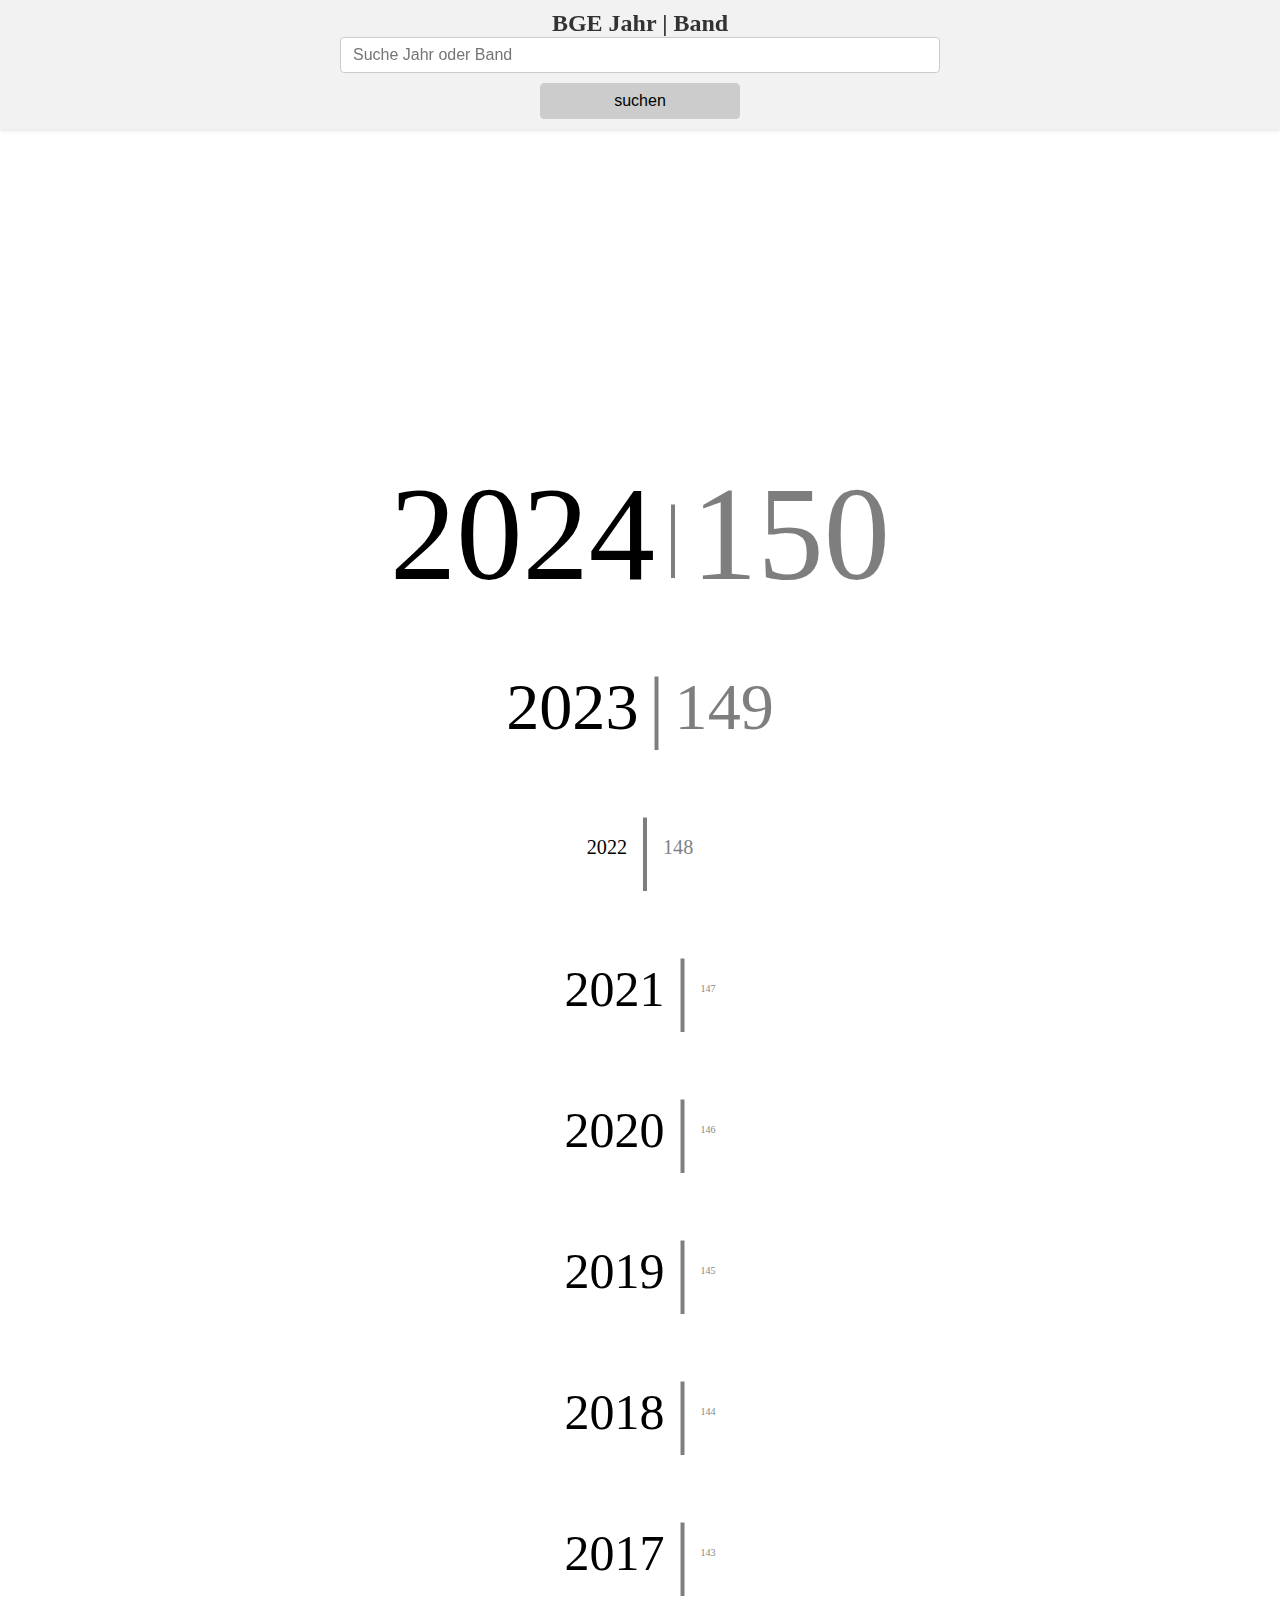
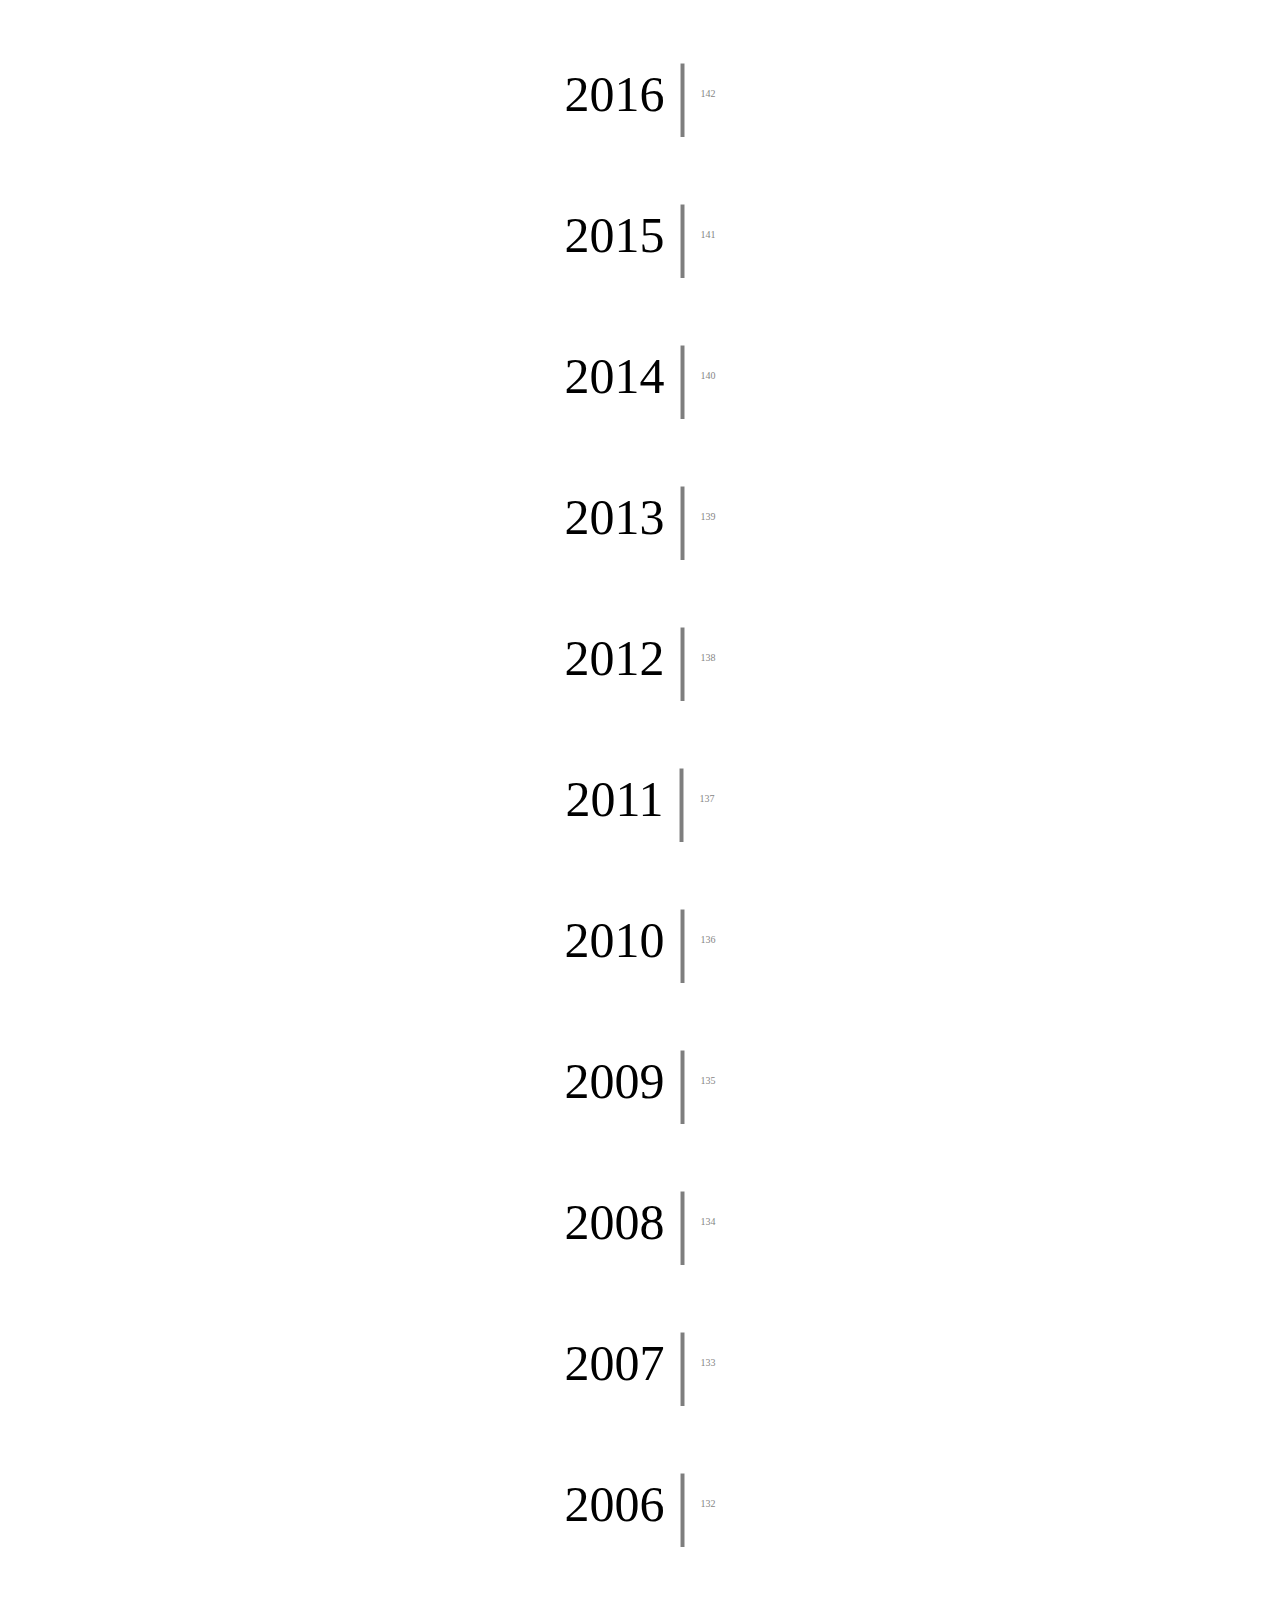
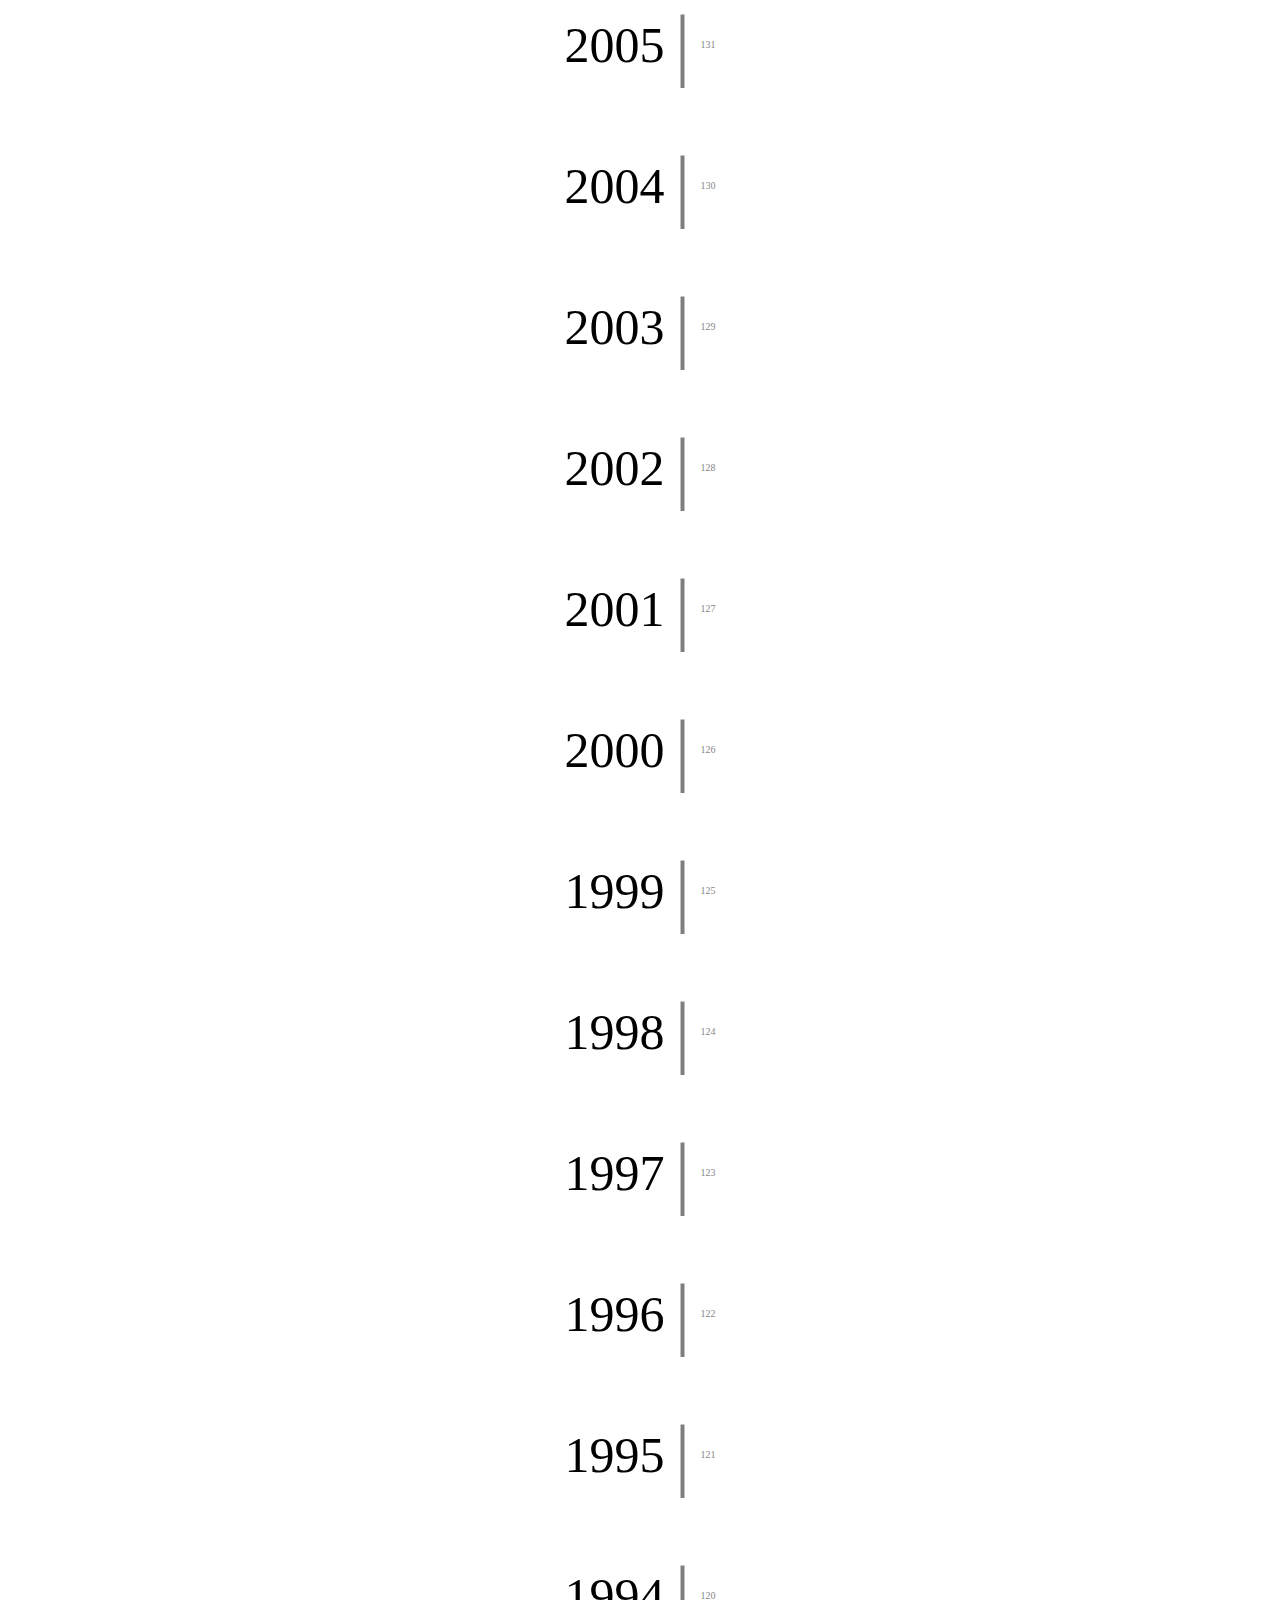
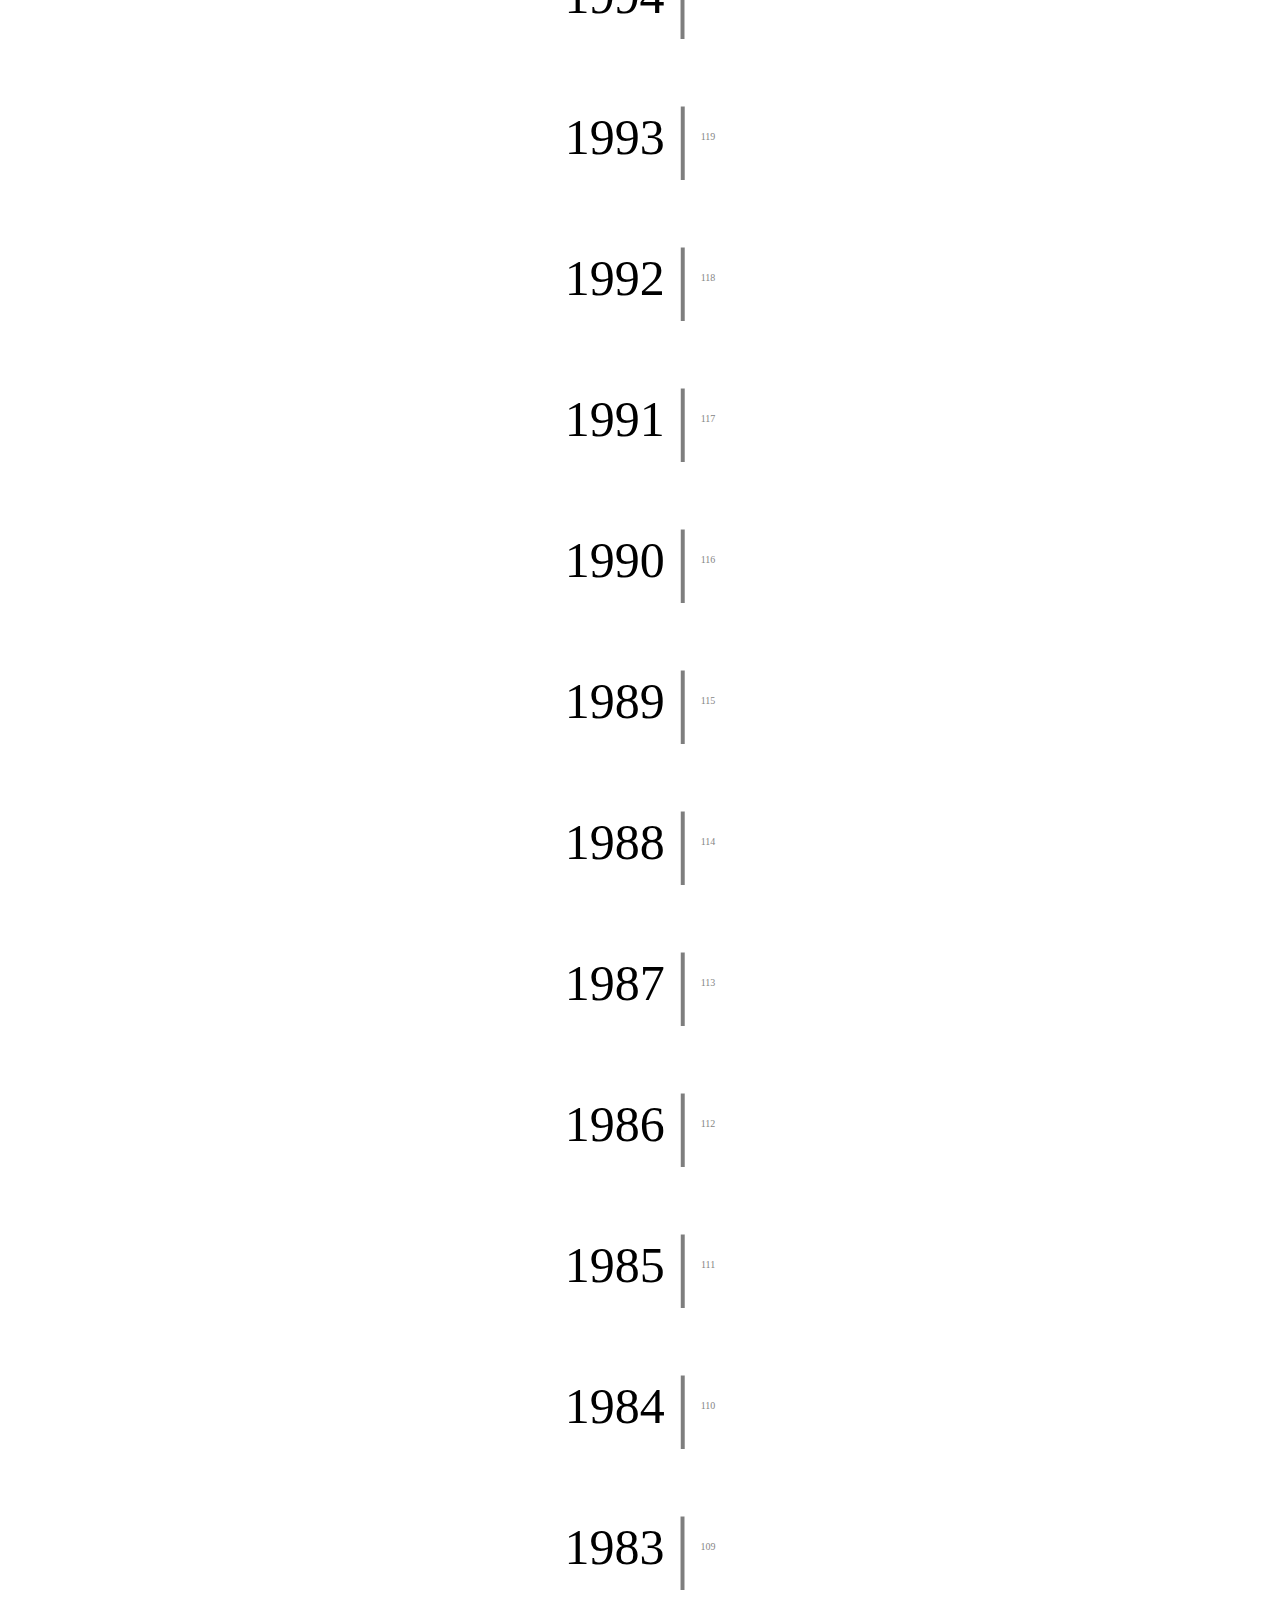
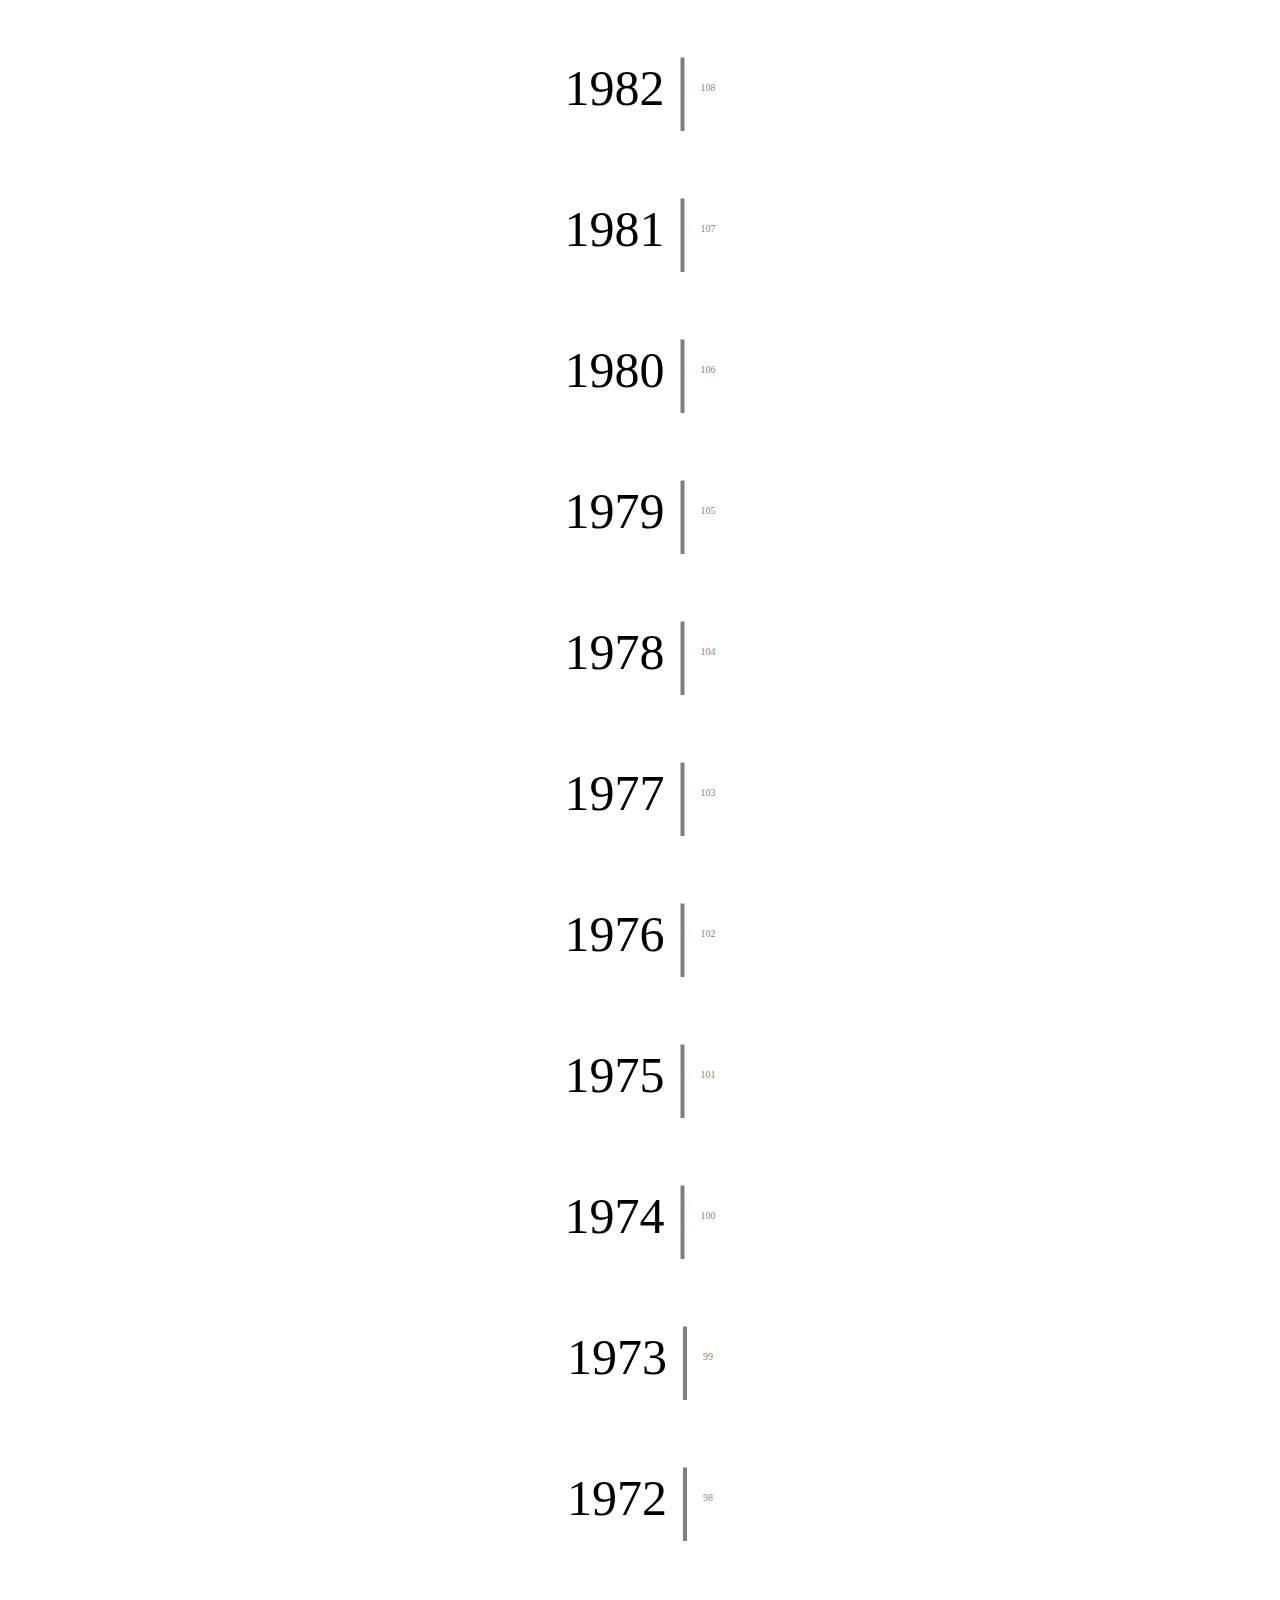
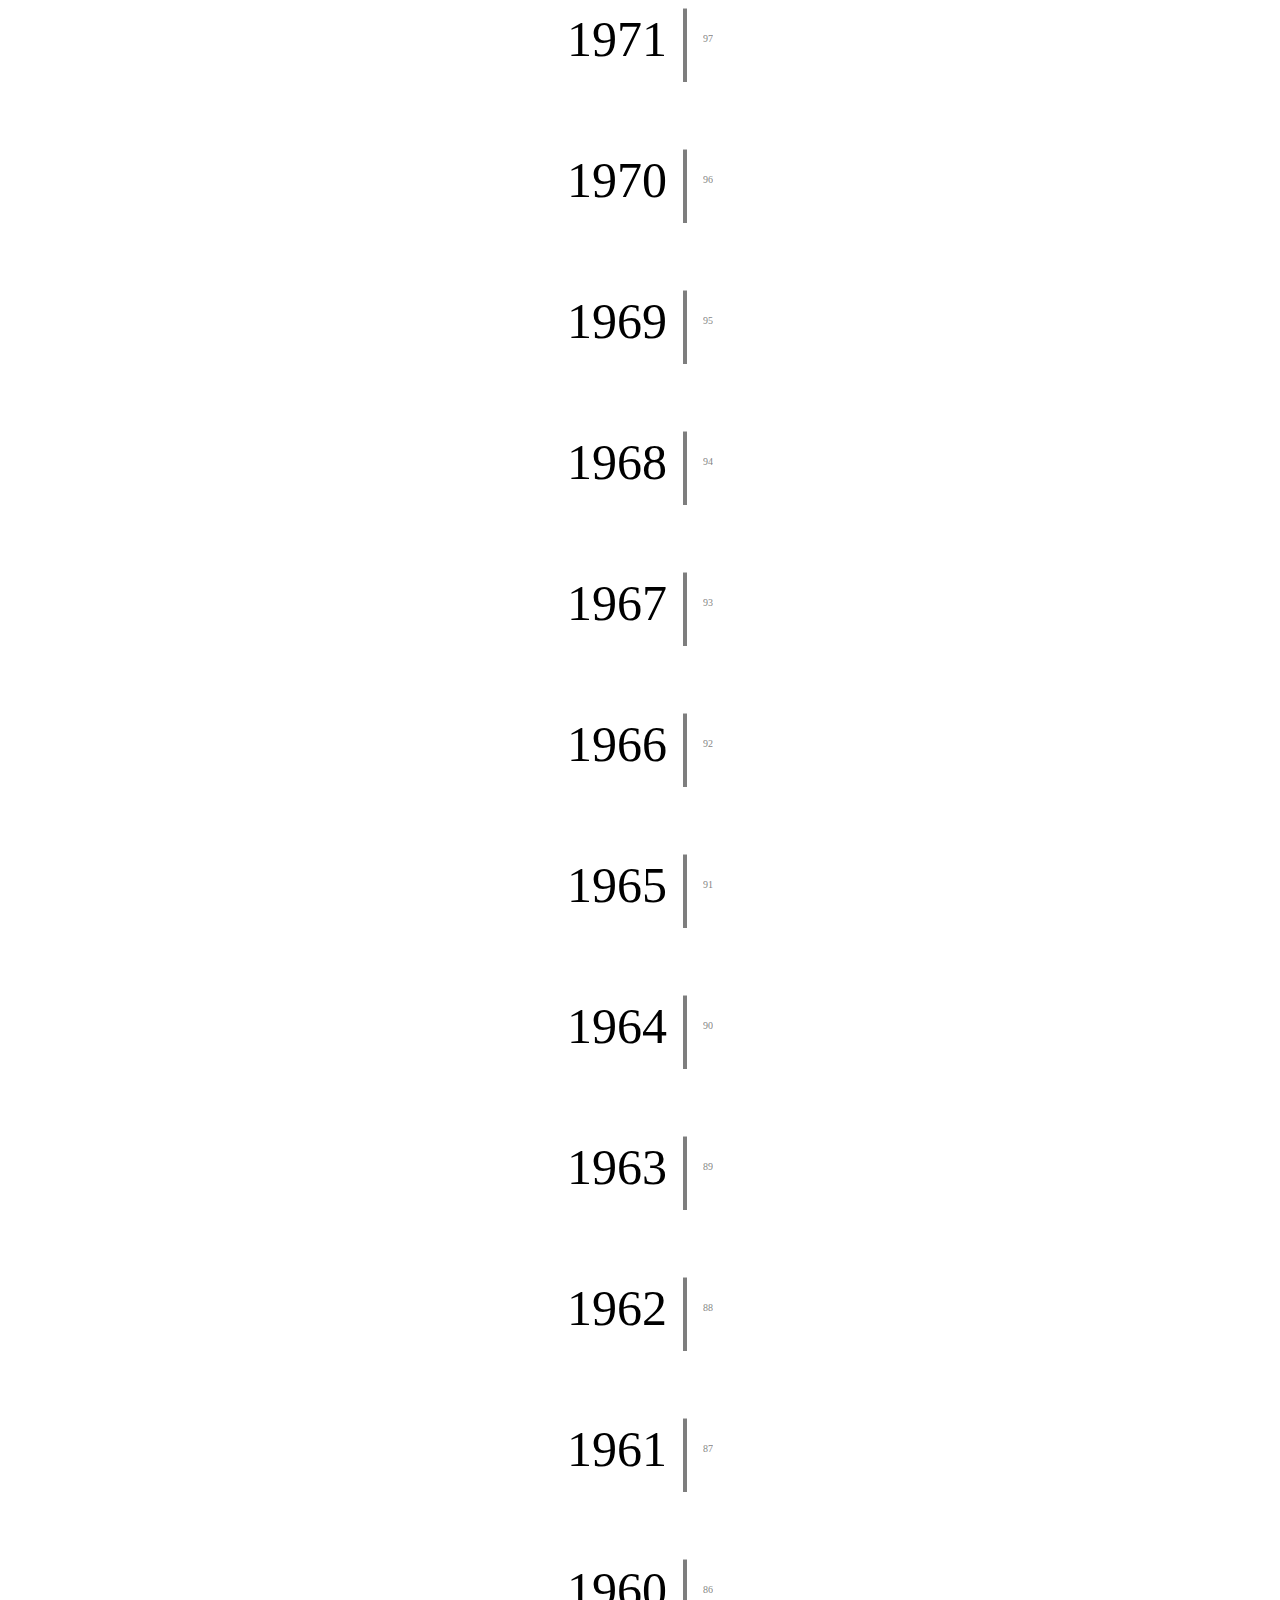
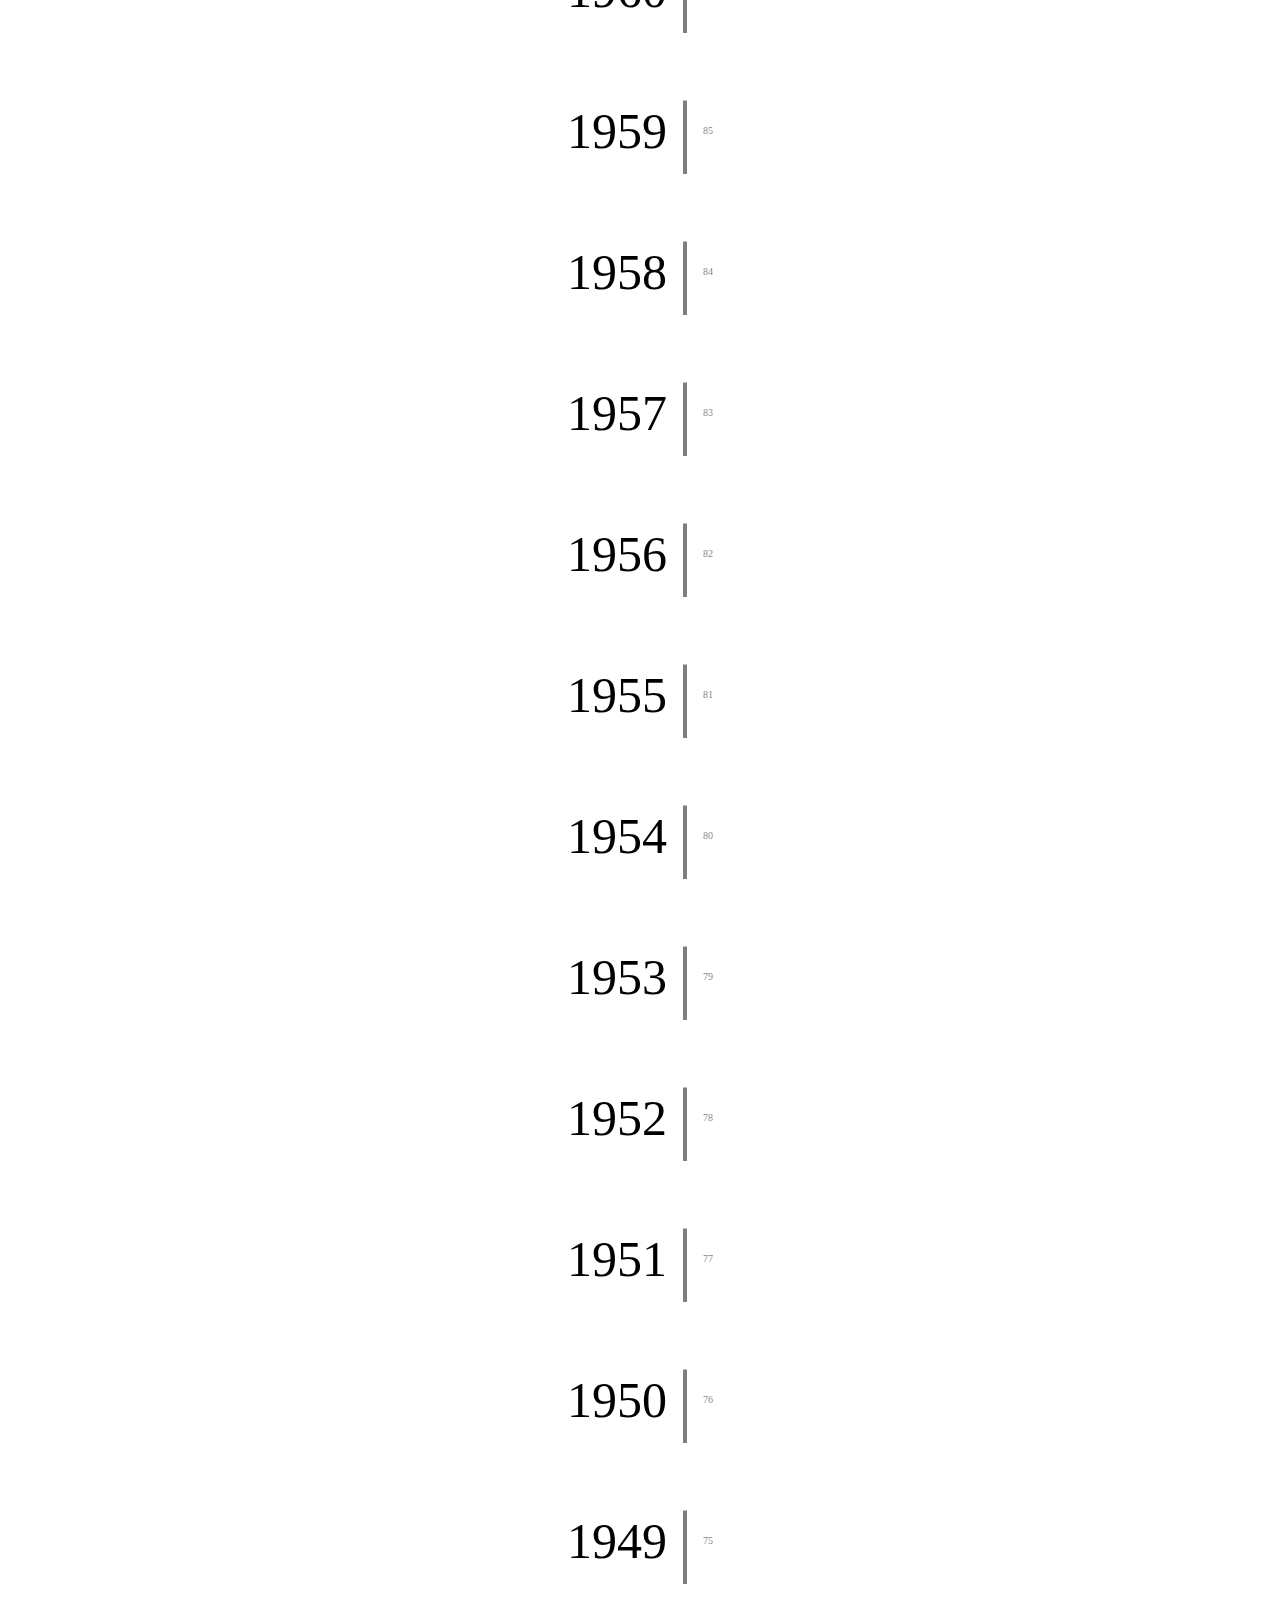
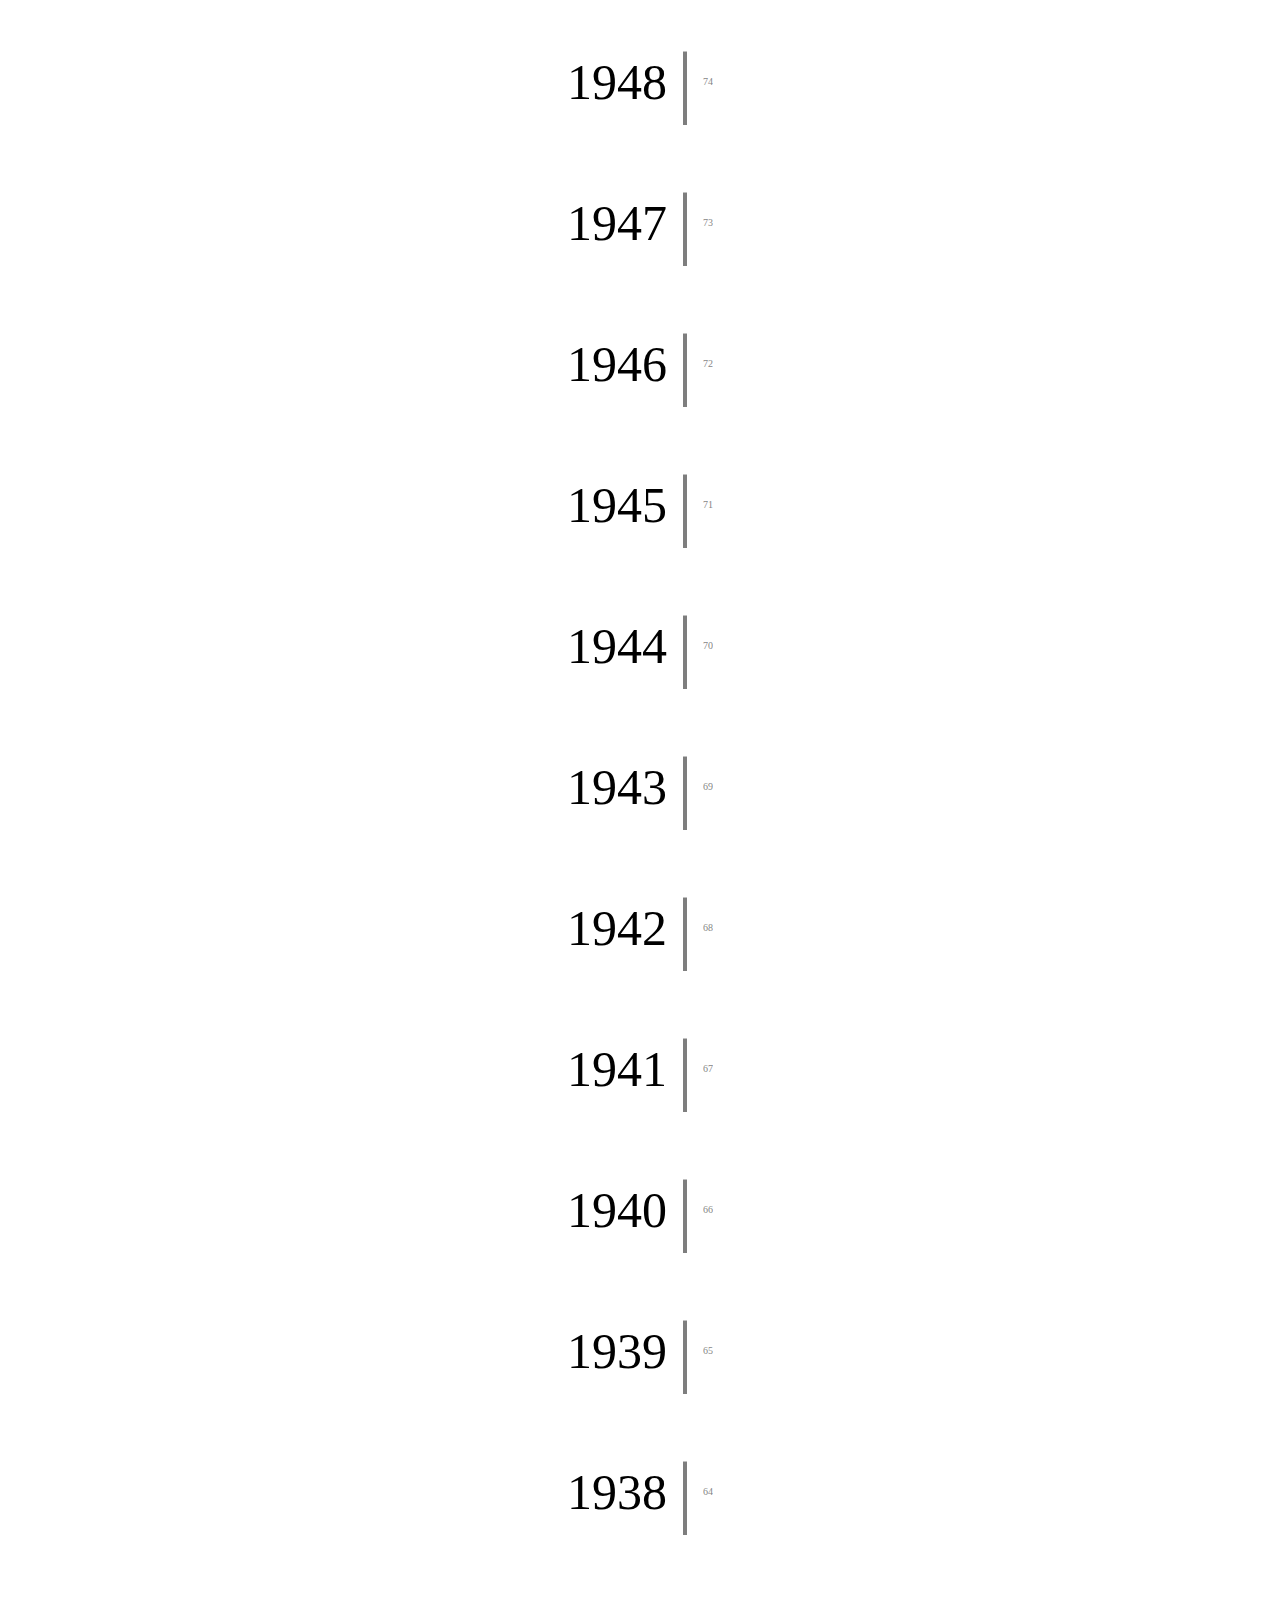
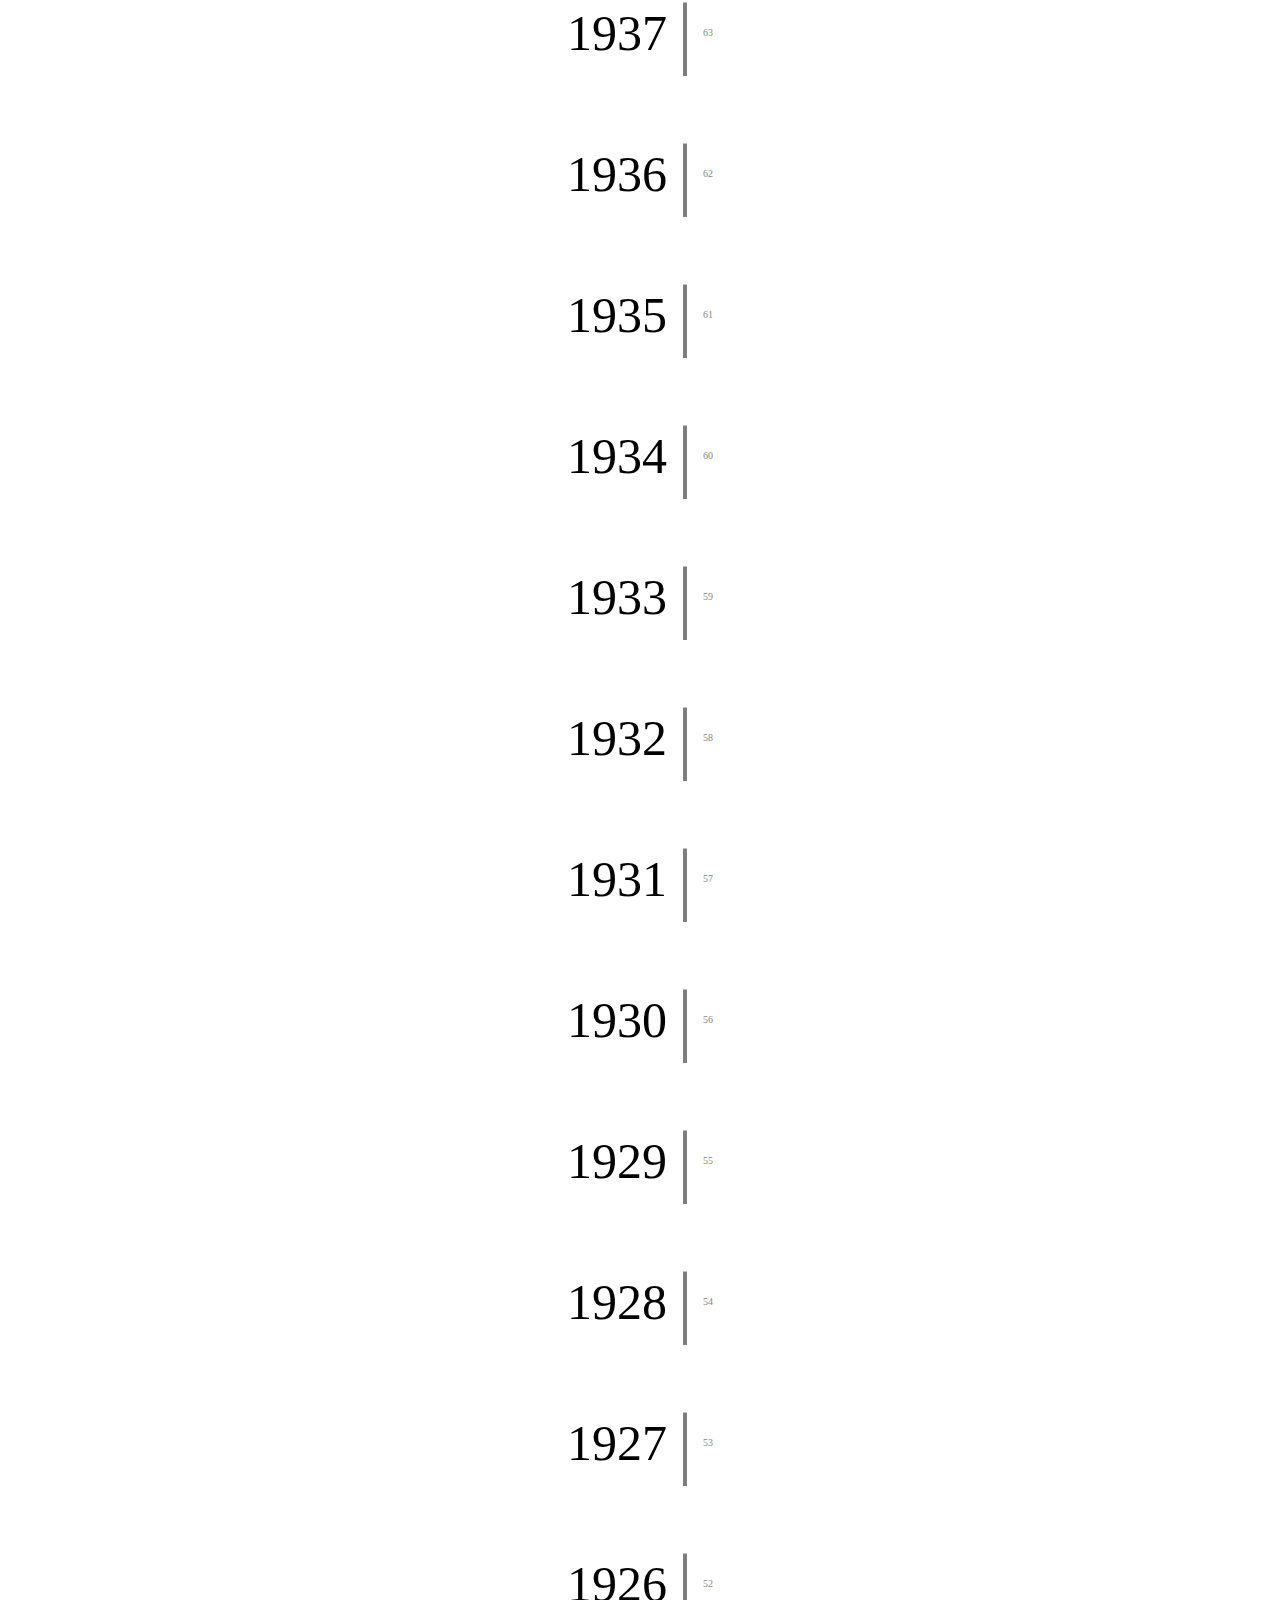
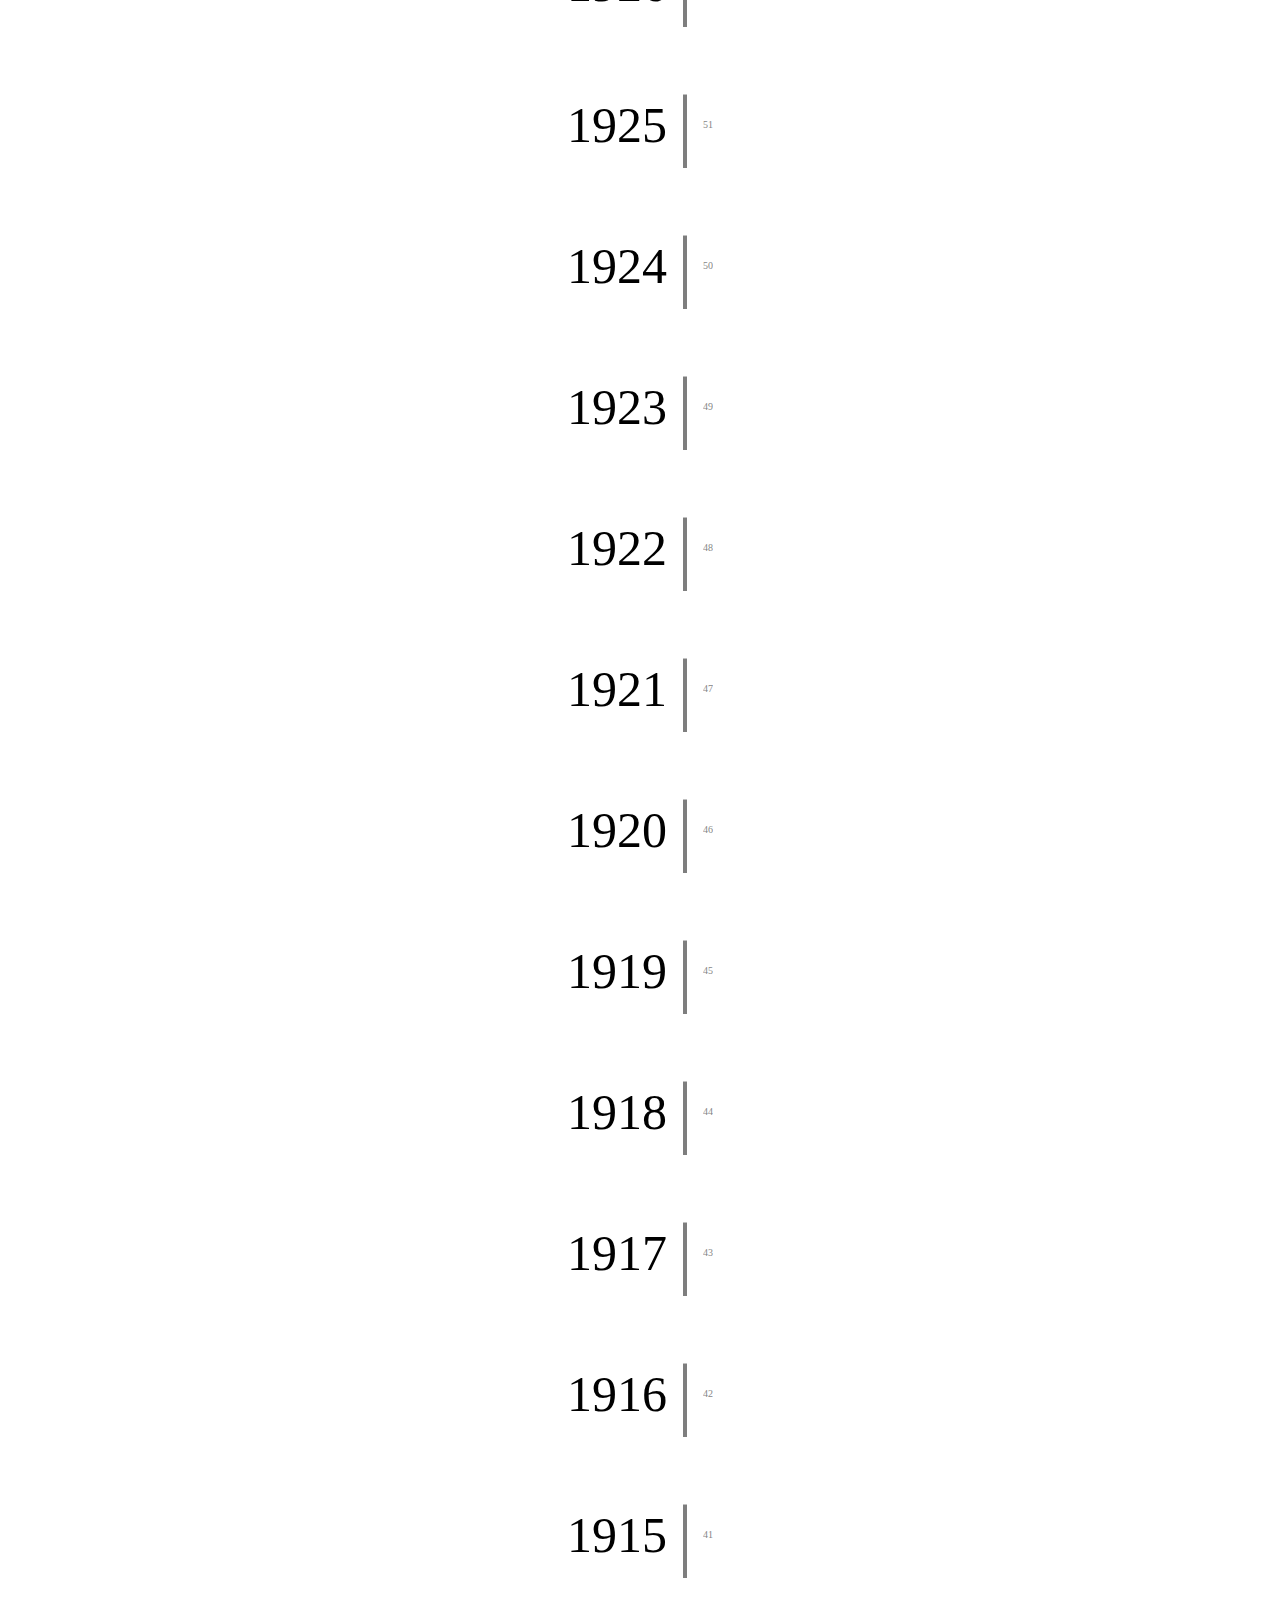
==== commit d7c379ef: "update search tool" ====
--- a/index.html
+++ b/index.html
@@ -10,7 +10,10 @@
 <body>
     <div id="search-bar">
         <h1>BGE Jahr | Band</h1>
-        <input type="text" id="search-input" placeholder="Suche Jahr oder Band"  inputmode="numeric">
+        <div class="search-container">
+            <input type="text" id="search-input" placeholder="Suche Jahr oder Band" inputmode="numeric">
+            <button id="search-button">suchen</button>
+        </div>
     </div>
     <div id="spacer-top"></div> <!-- Empty spacer at the top -->
     <div class="year-container">
--- a/styles.css
+++ b/styles.css
@@ -53,14 +53,37 @@
     color: #333; /* Adjust text color as needed */
 }
 
+.search-container {
+    display: flex;
+    flex-direction: column; /* Change to column layout */
+    align-items: center; /* Center horizontally */
+}
+
 #search-input {
     width: calc(100% - 20px); /* Adjust width based on container width */
     max-width: 600px;
-    margin: 0 auto;
-    display: block;
+    margin-bottom: 10px; /* Add margin below input */
     padding: 8px 12px;
     font-size: 16px;
     border: 1px solid #ccc;
     border-radius: 4px;
     box-sizing: border-box; /* Include padding and border in the width calculation */
+}
+
+#search-button {
+    width: 100%; /* Make button full width */
+    max-width: 200px; /* Set maximum width */
+    padding: 8px 0; /* Adjust vertical padding */
+    font-size: 16px;
+    border: 1px solid #ccc; /* Set border color to grey */
+    border-radius: 4px;
+    background-color: #ccc; /* Set background color to grey */
+    color: #000; /* Change text color to black */
+    cursor: pointer;
+    transition: background-color 0.3s ease;
+}
+
+#search-button:hover {
+    background-color: #999; /* Change hover background color as needed */
+    border-color: #999; /* Change hover border color as needed */
 }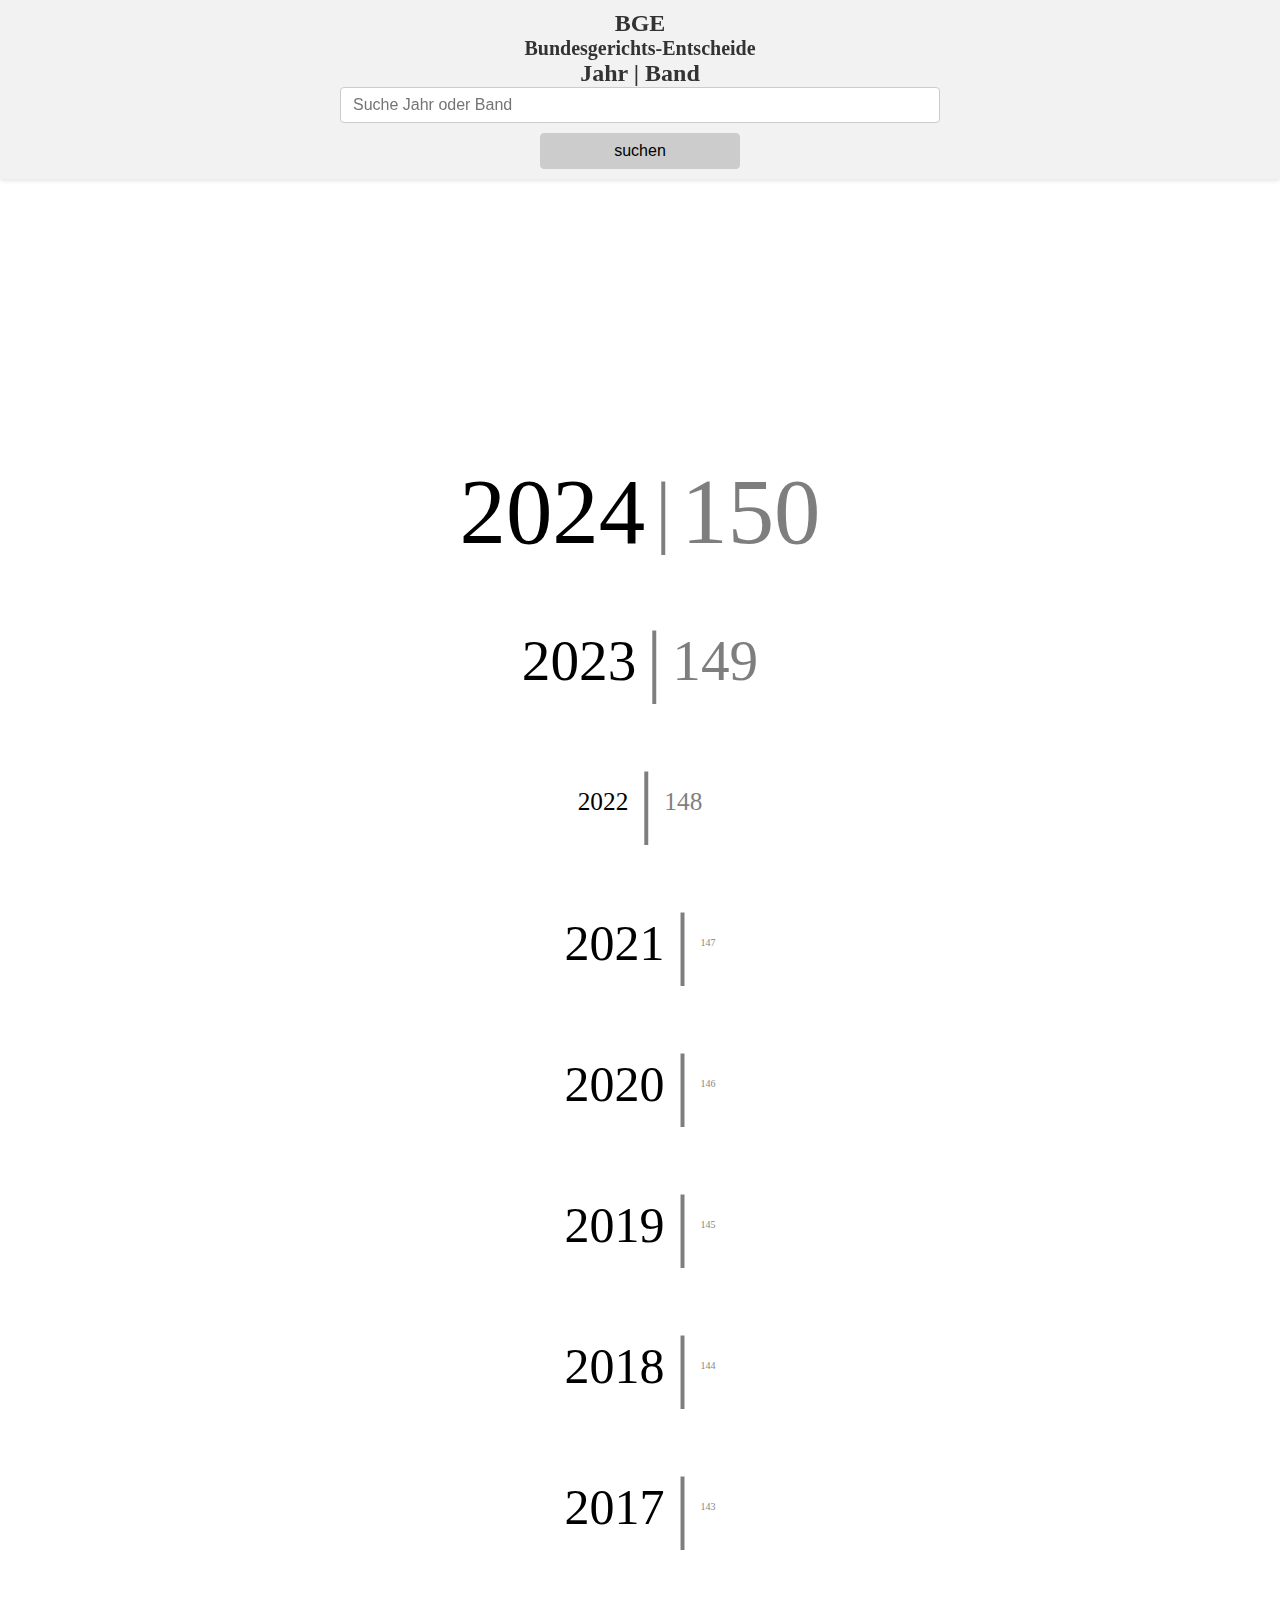
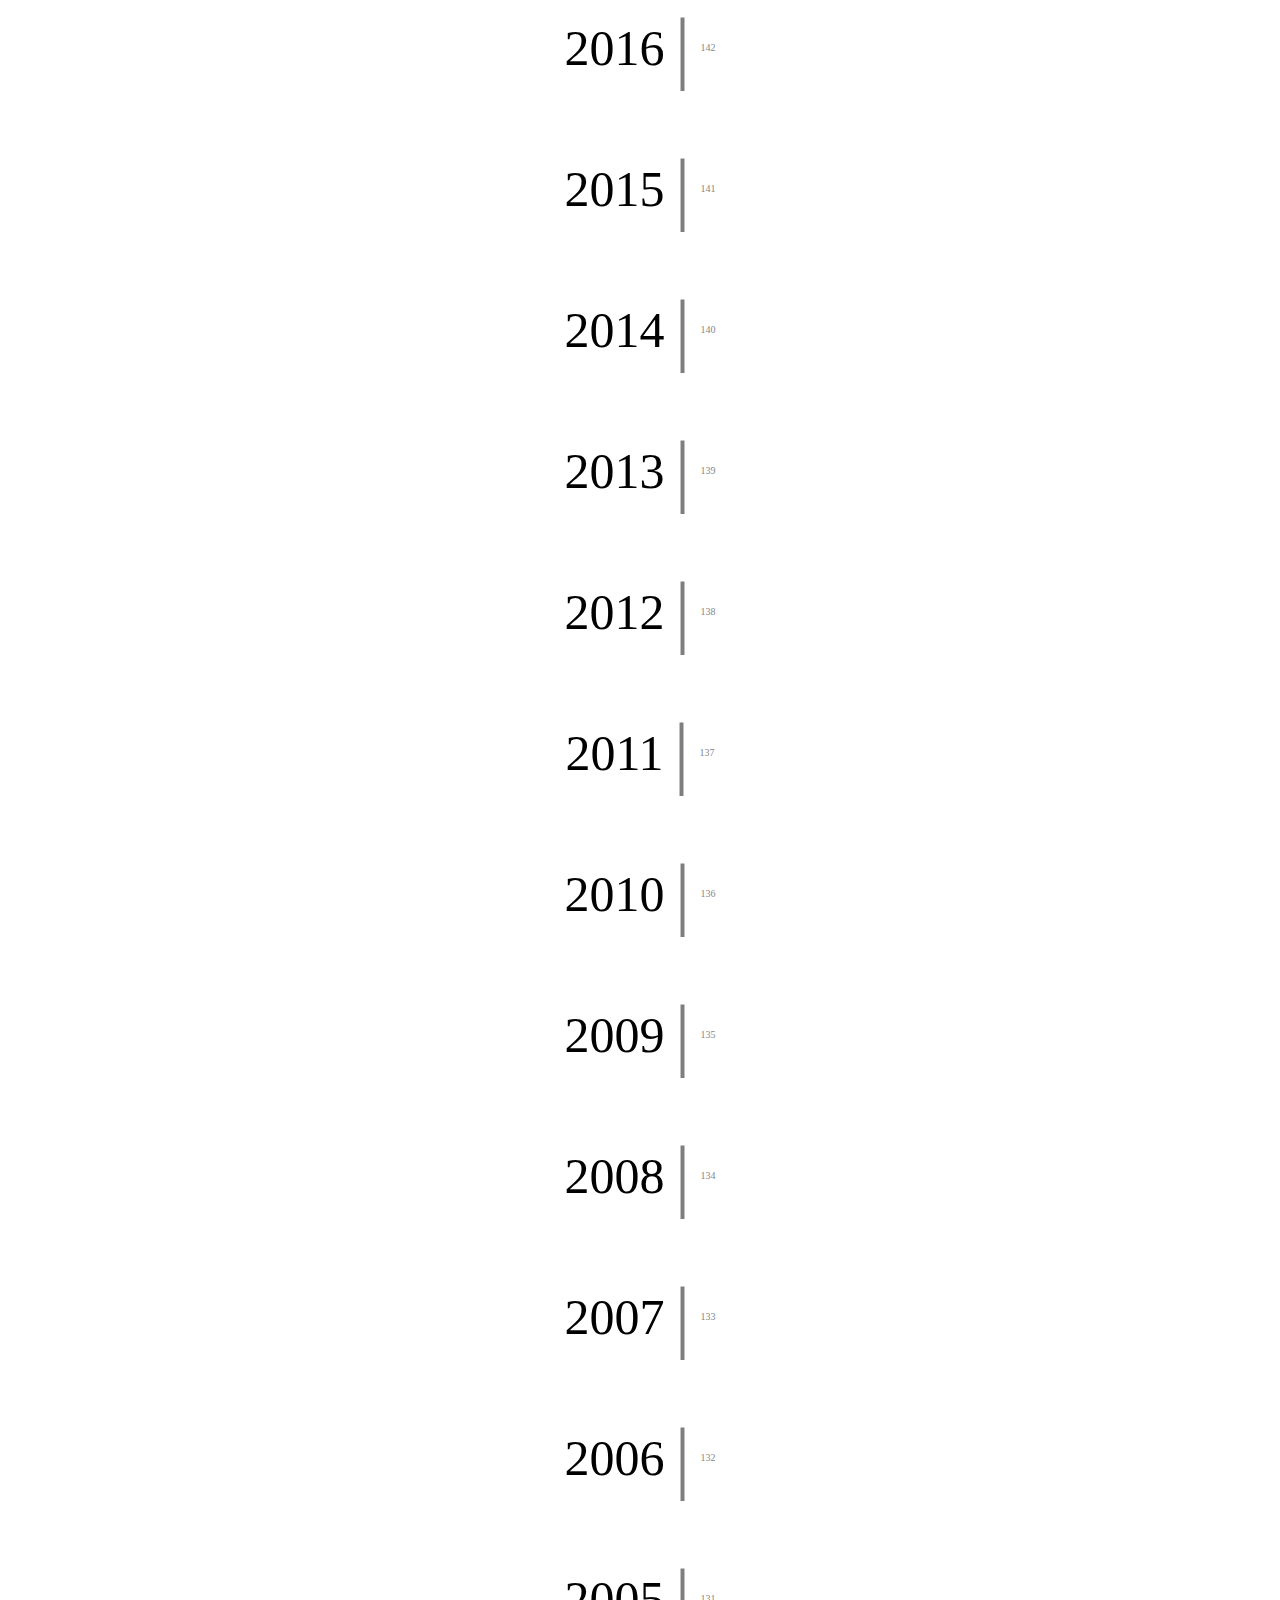
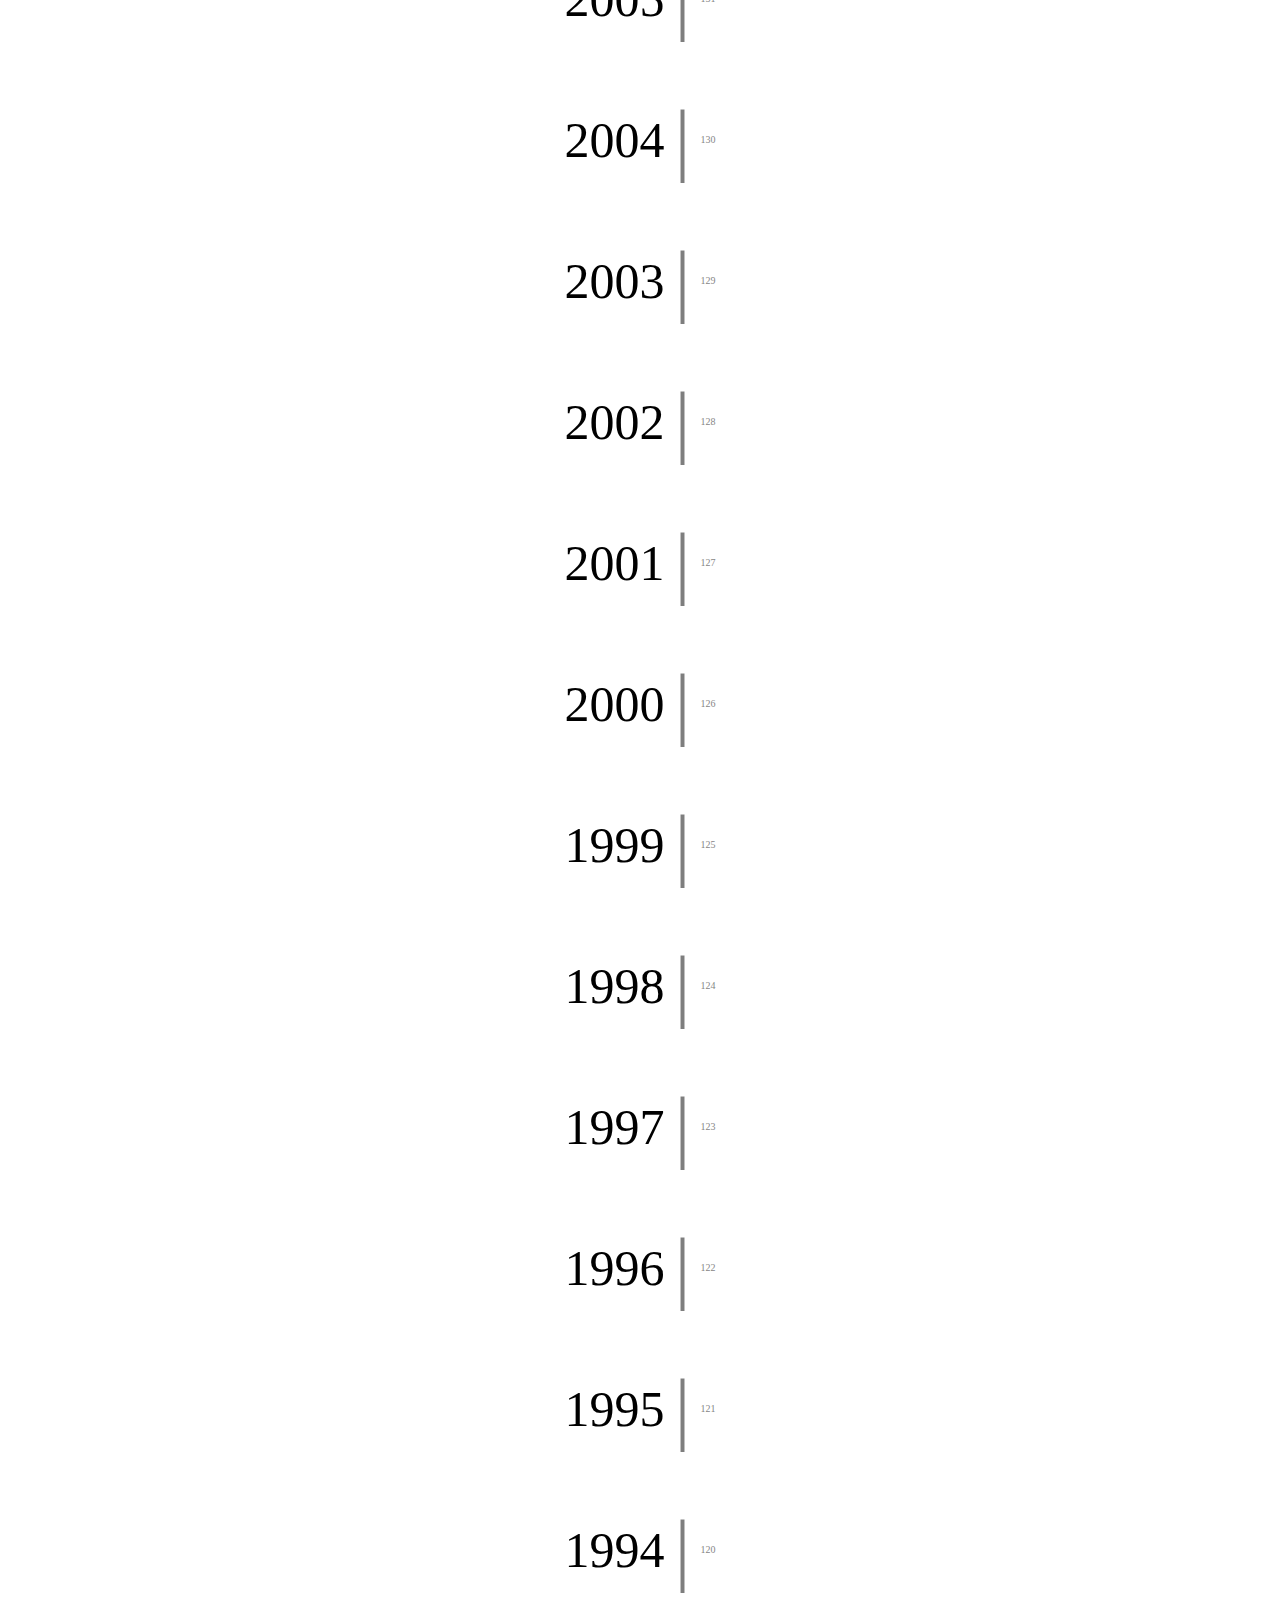
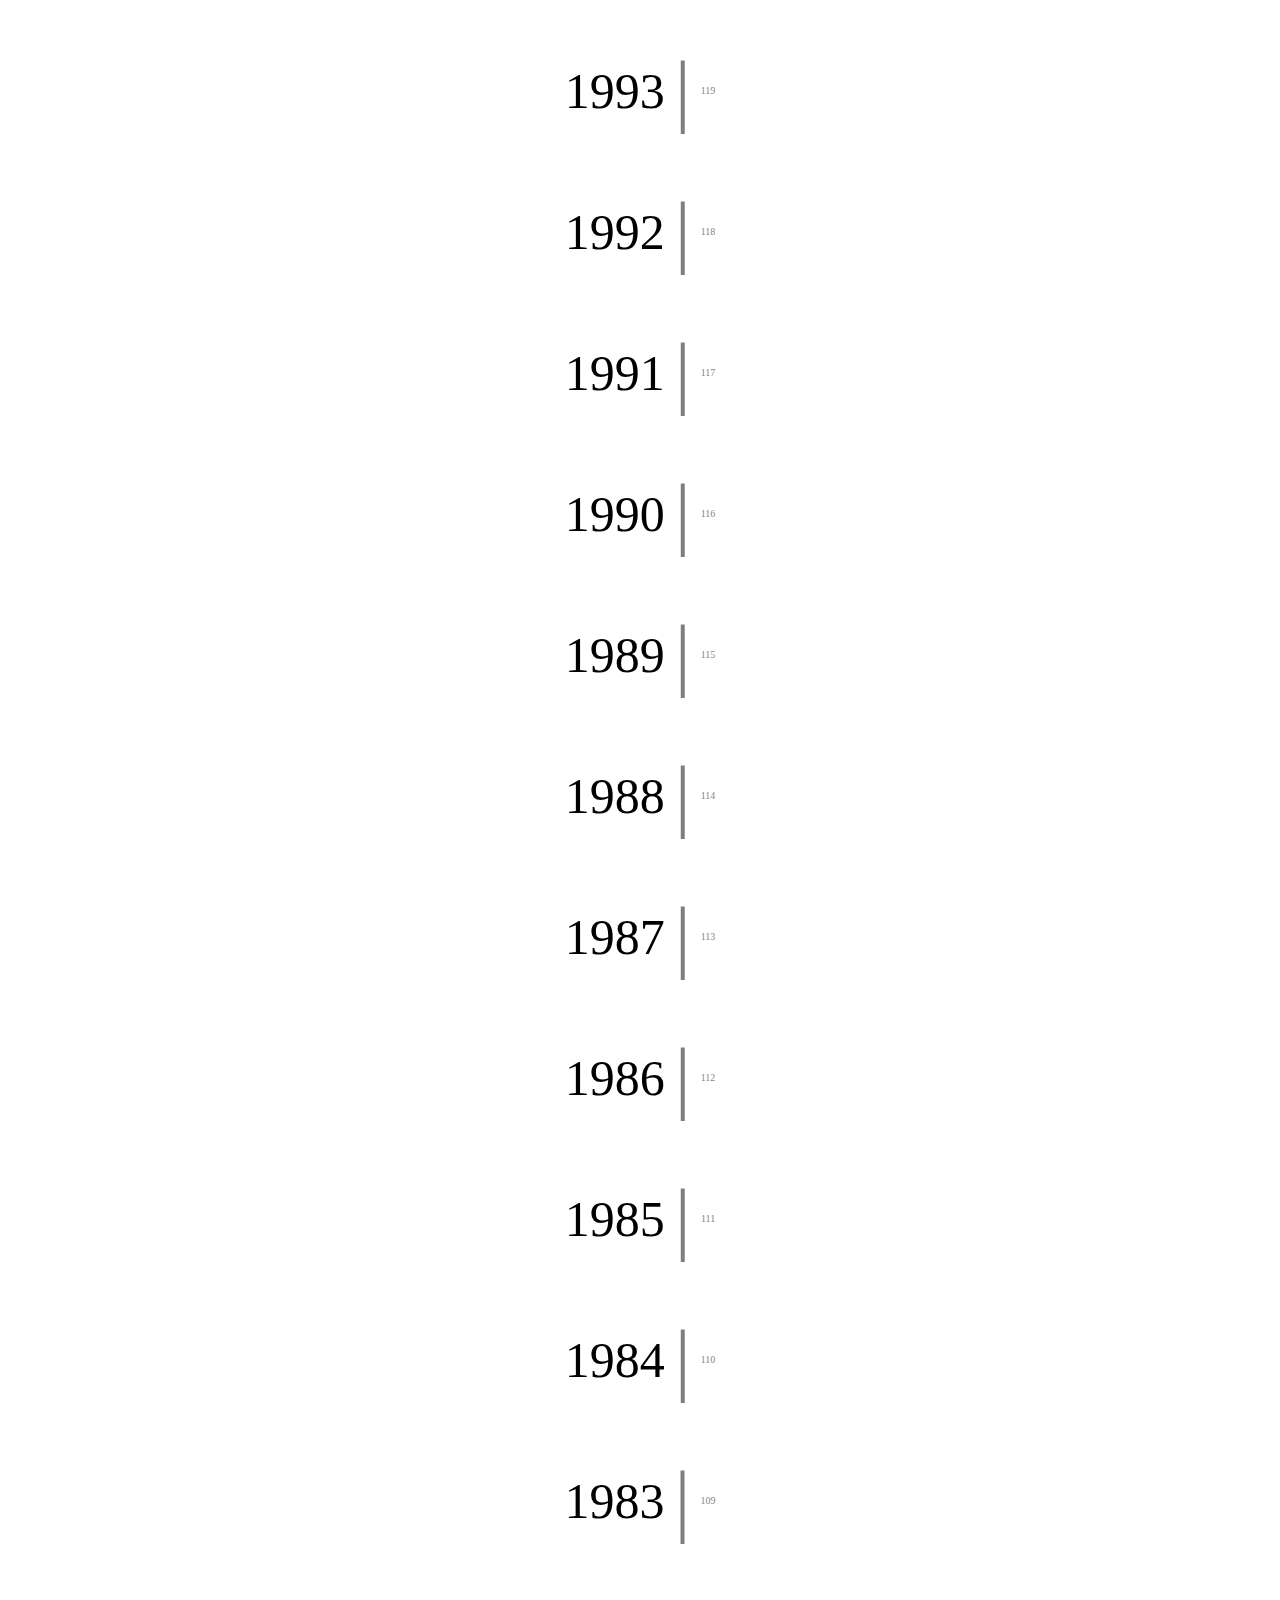
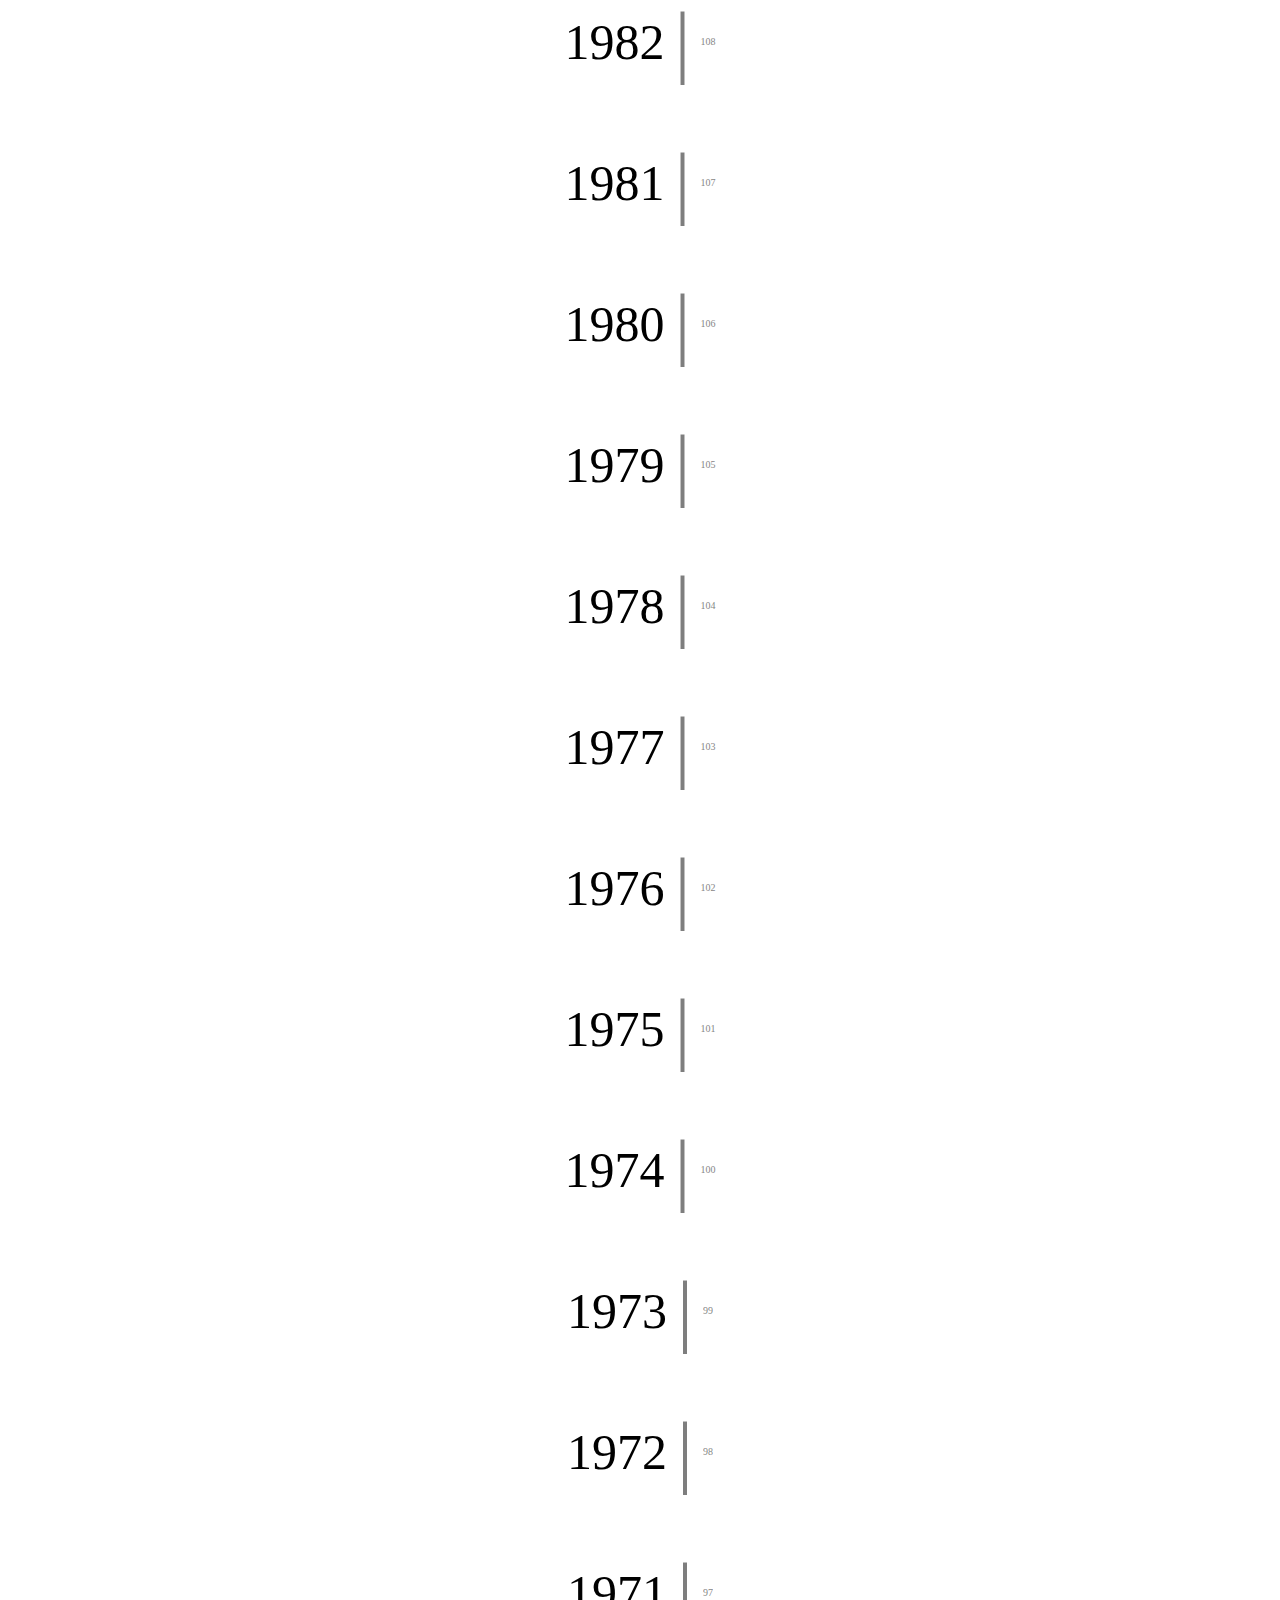
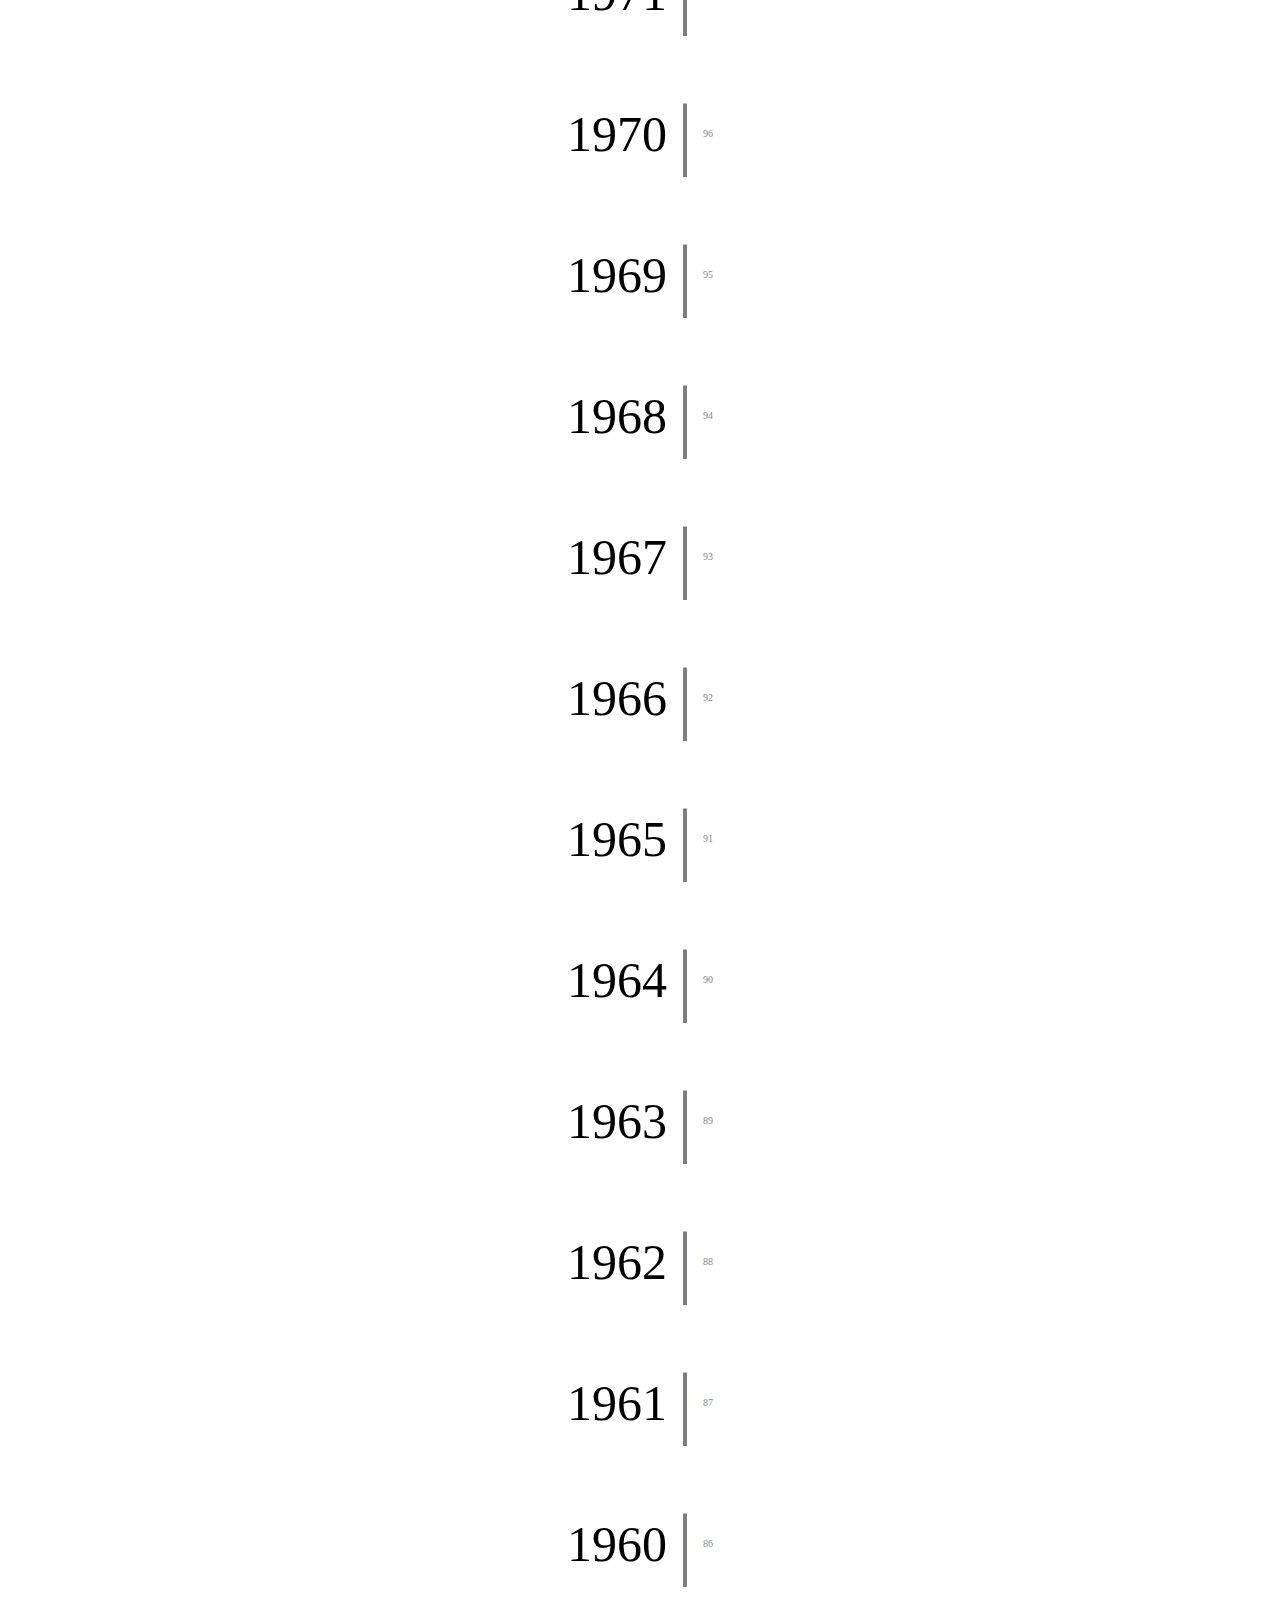
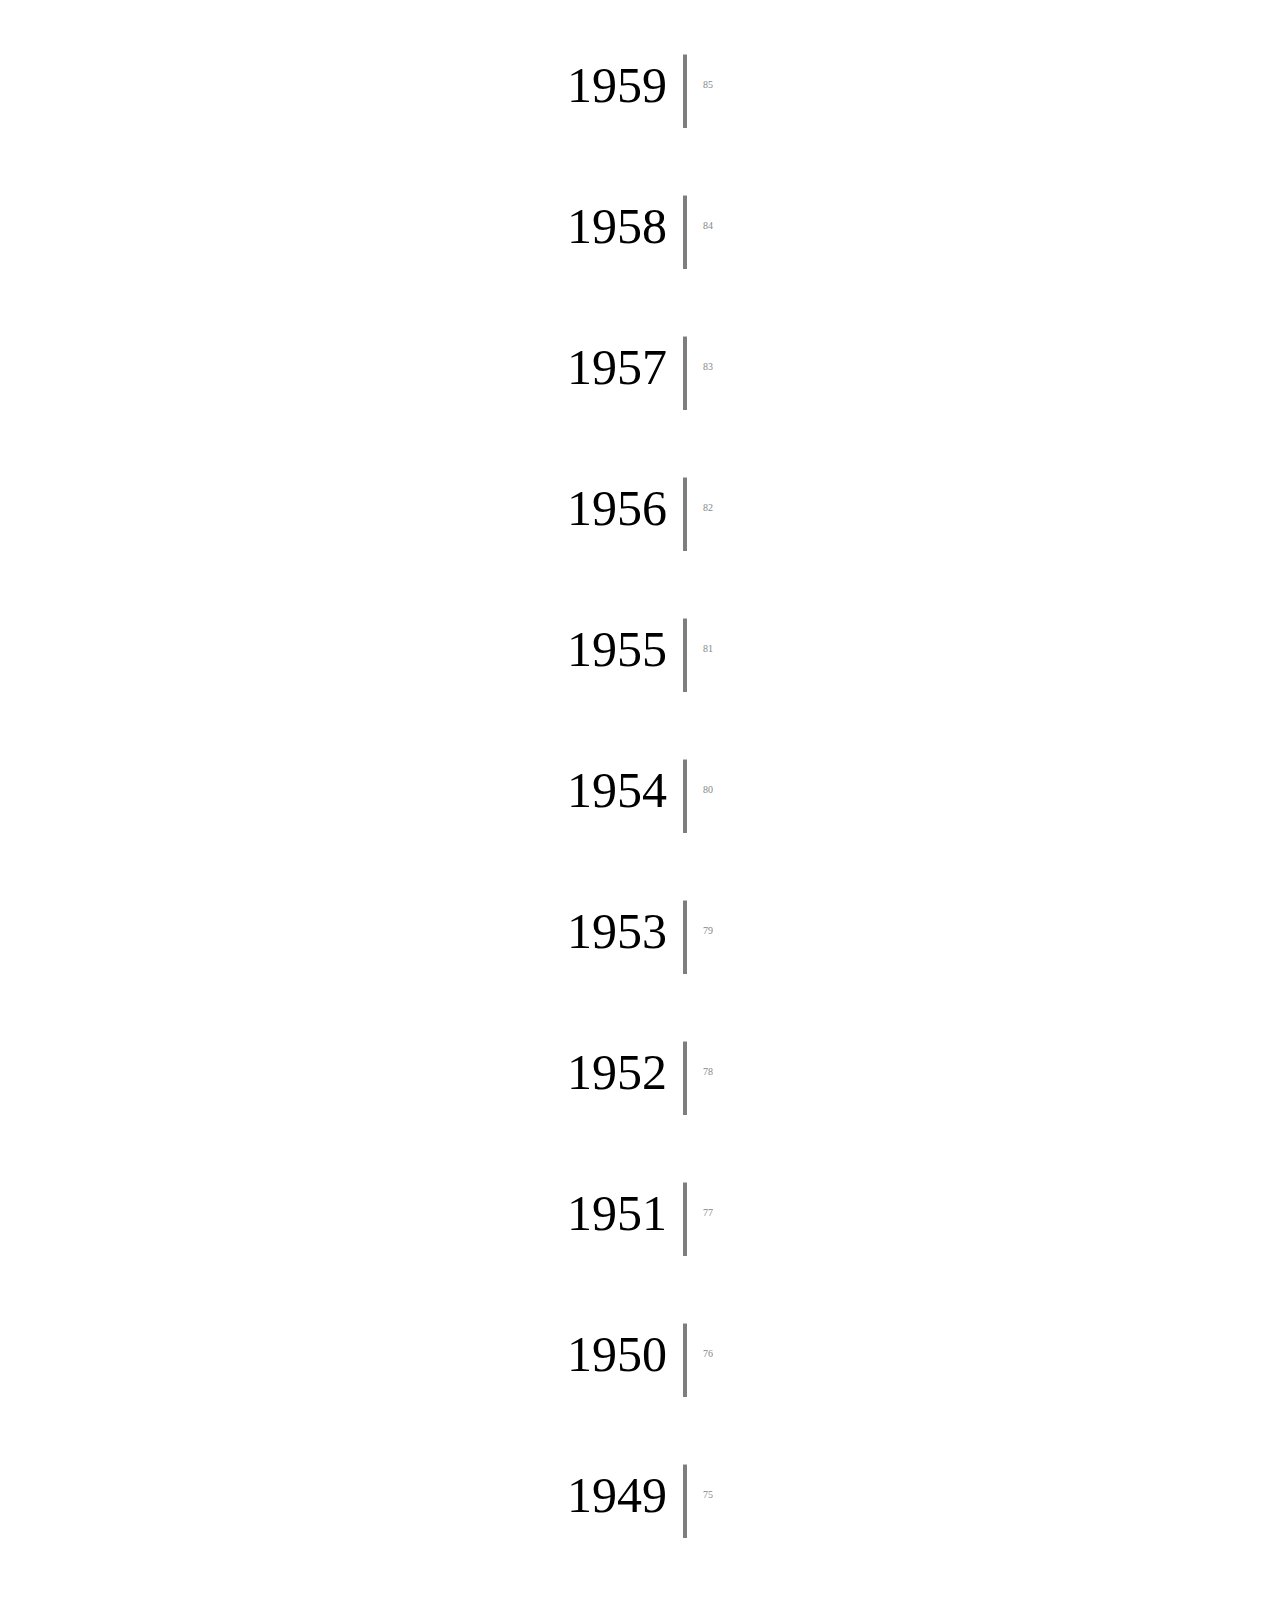
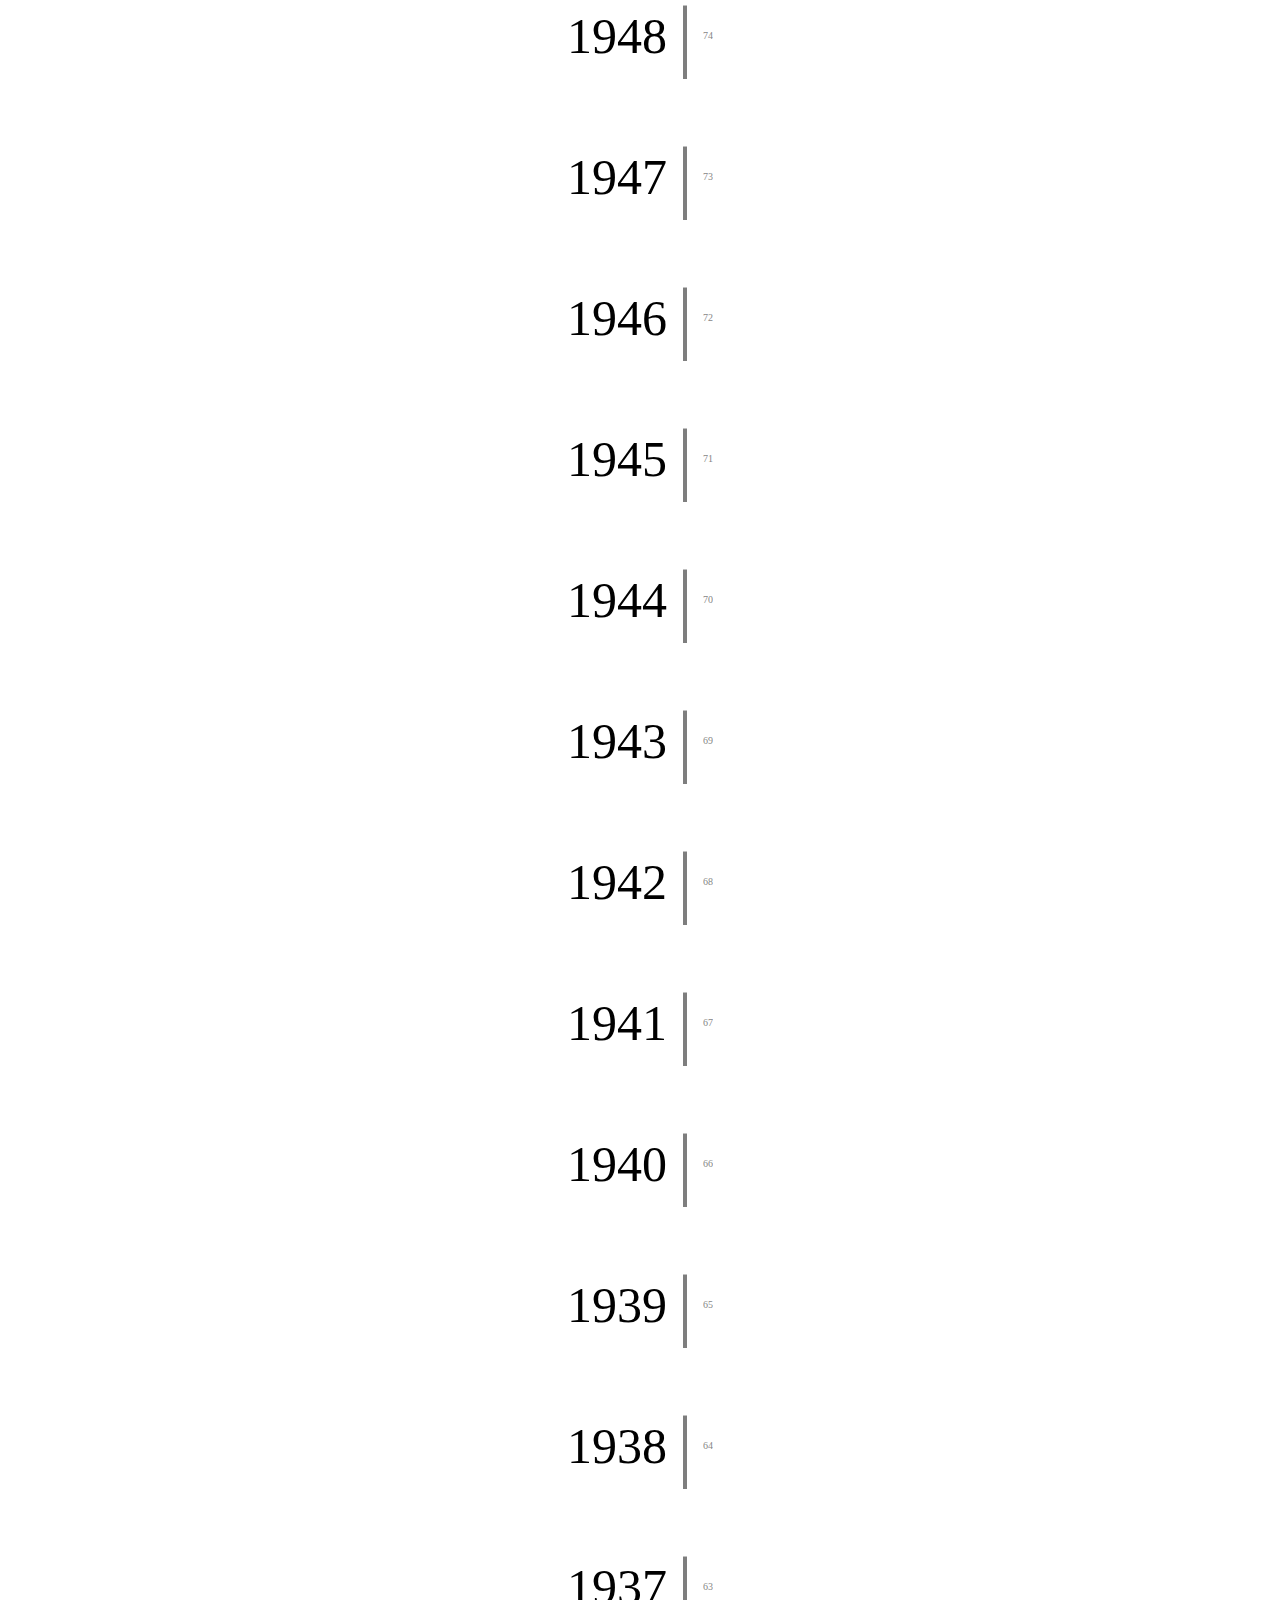
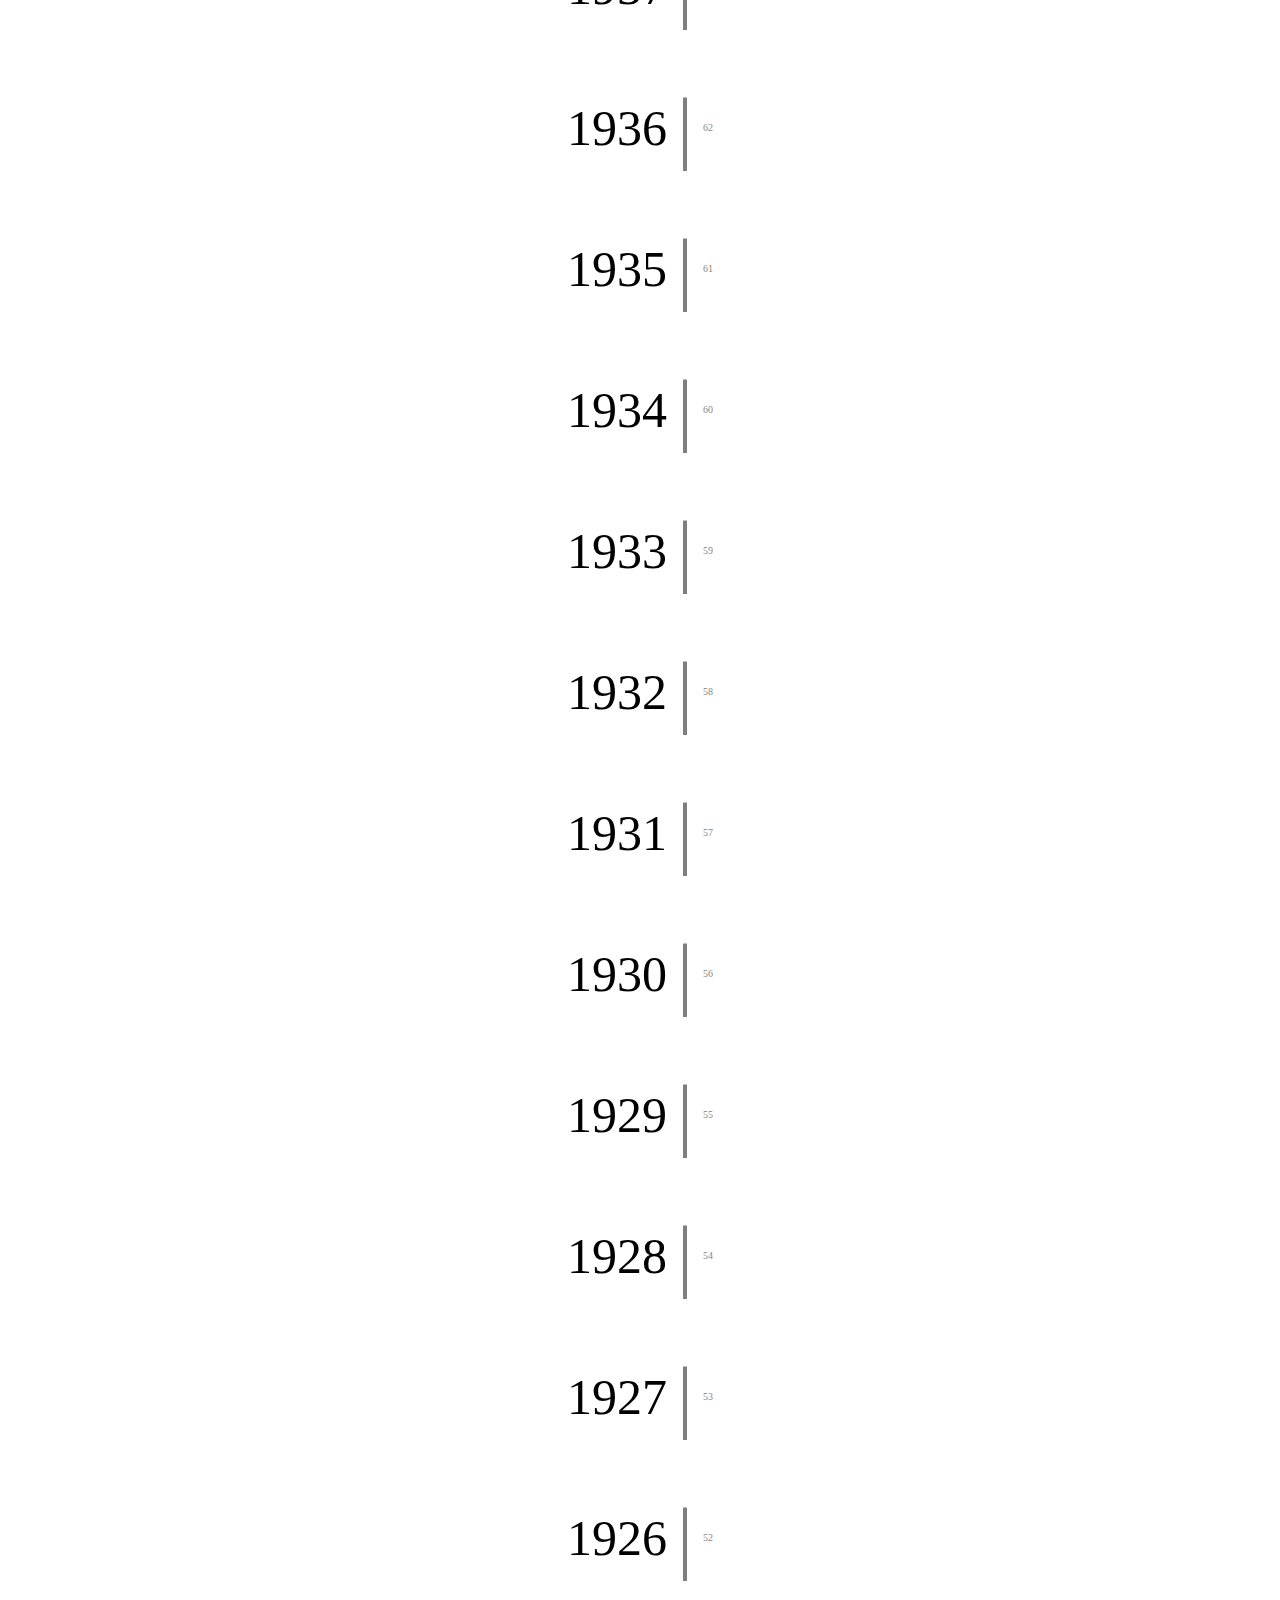
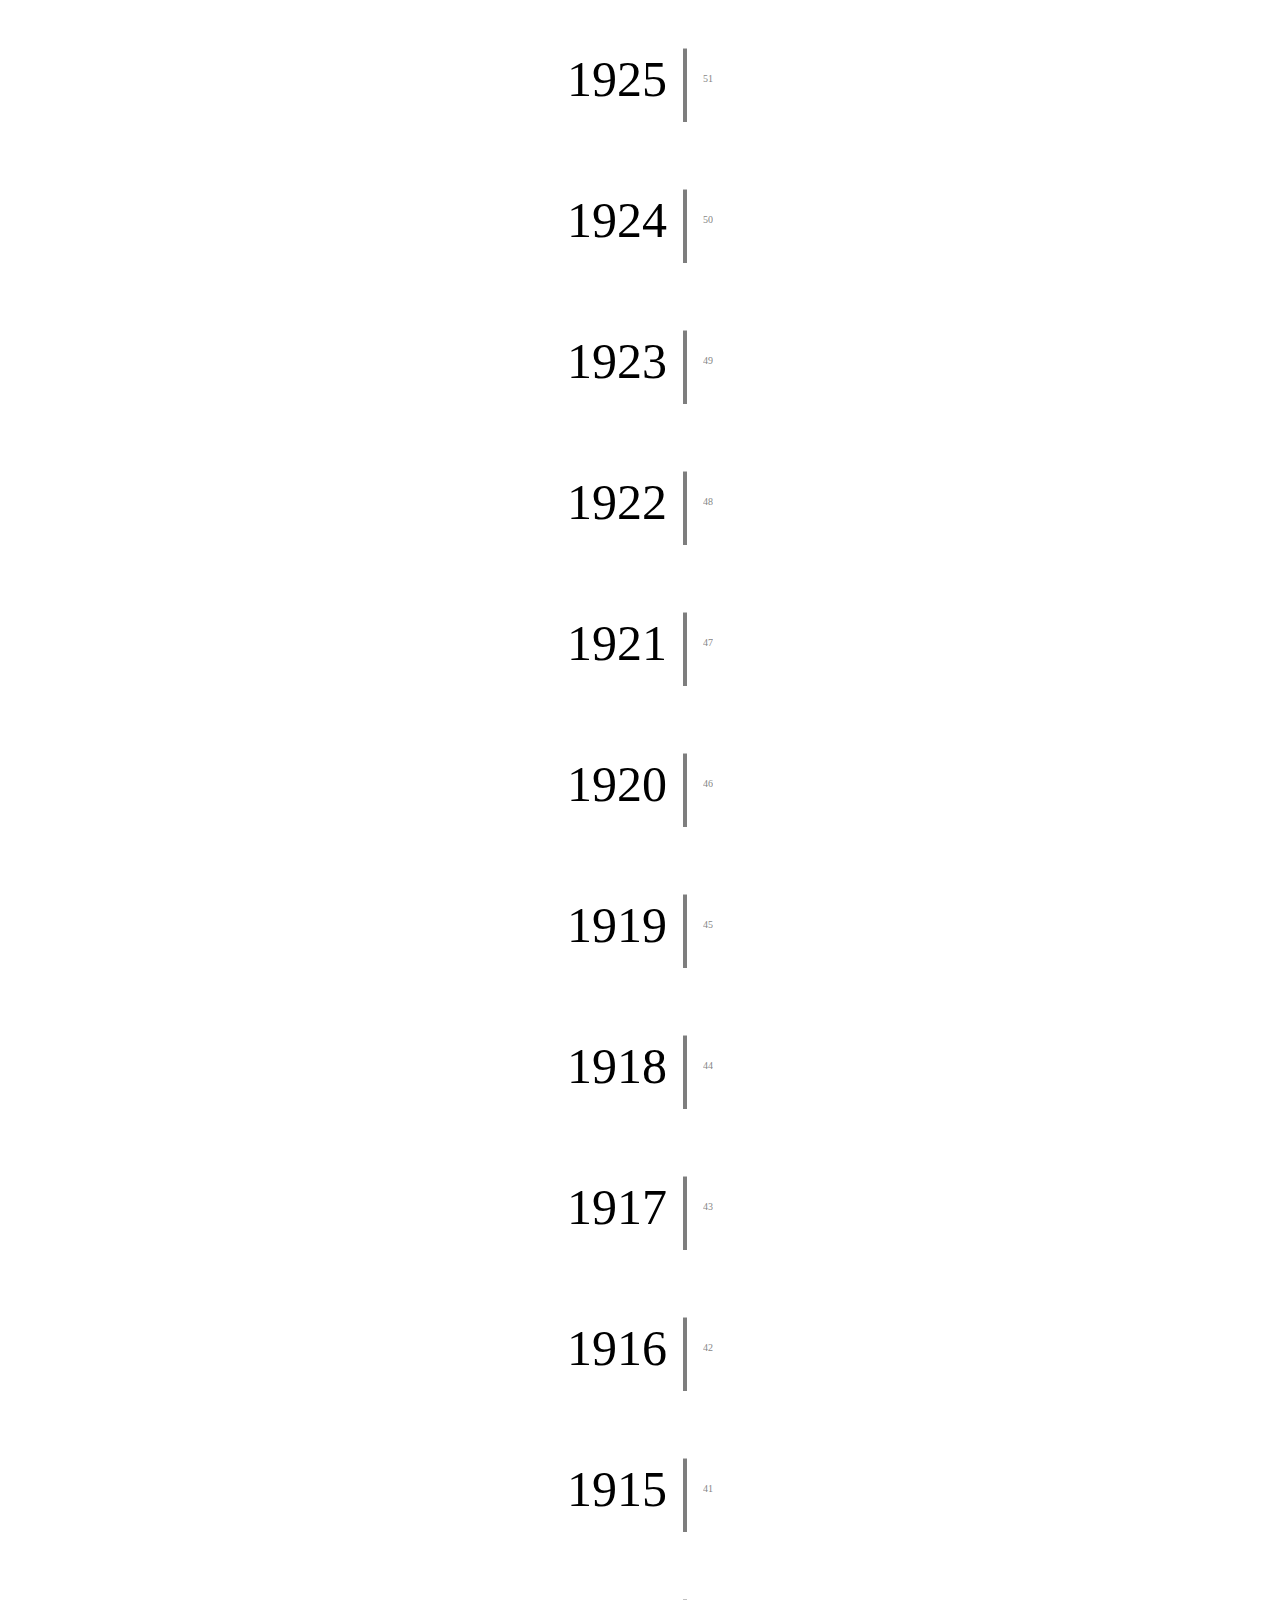
==== commit e7e914a6: "update size and search bar" ====
--- a/index.html
+++ b/index.html
@@ -9,7 +9,9 @@
 </head>
 <body>
     <div id="search-bar">
-        <h1>BGE Jahr | Band</h1>
+        <h1>BGE</h1>
+        <h2>Bundesgerichts-Entscheide</h2>
+        <h1>Jahr | Band</h1>
         <div class="search-container">
             <input type="text" id="search-input" placeholder="Suche Jahr oder Band" inputmode="numeric">
             <button id="search-button">suchen</button>
--- a/styles.css
+++ b/styles.css
@@ -52,6 +52,12 @@
     font-size: 24px; /* Adjust font size as needed */
     color: #333; /* Adjust text color as needed */
 }
+#search-bar h2 {
+    text-align: center; /* Center-align the text */
+    margin: 0; /* Remove default margin */
+    font-size: 20px; /* Adjust font size as needed */
+    color: #333; /* Adjust text color as needed */
+}
 
 .search-container {
     display: flex;
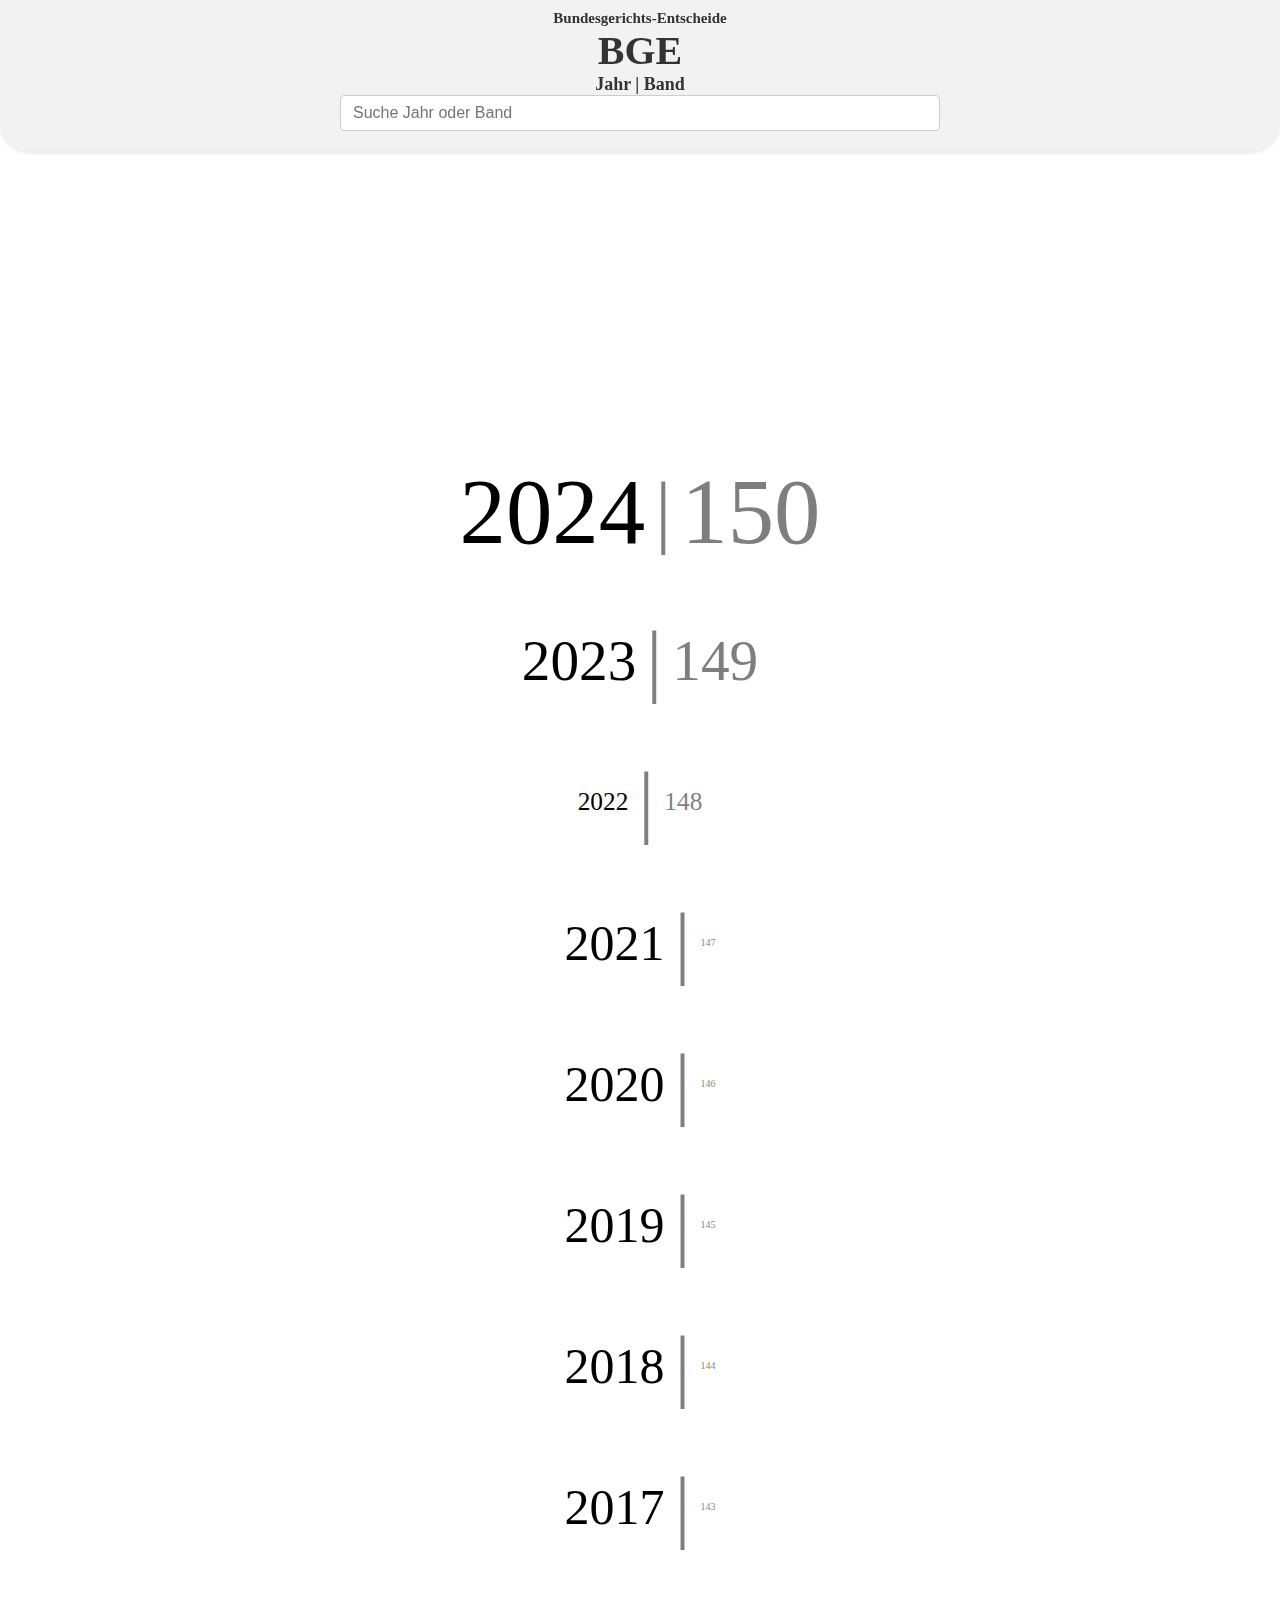
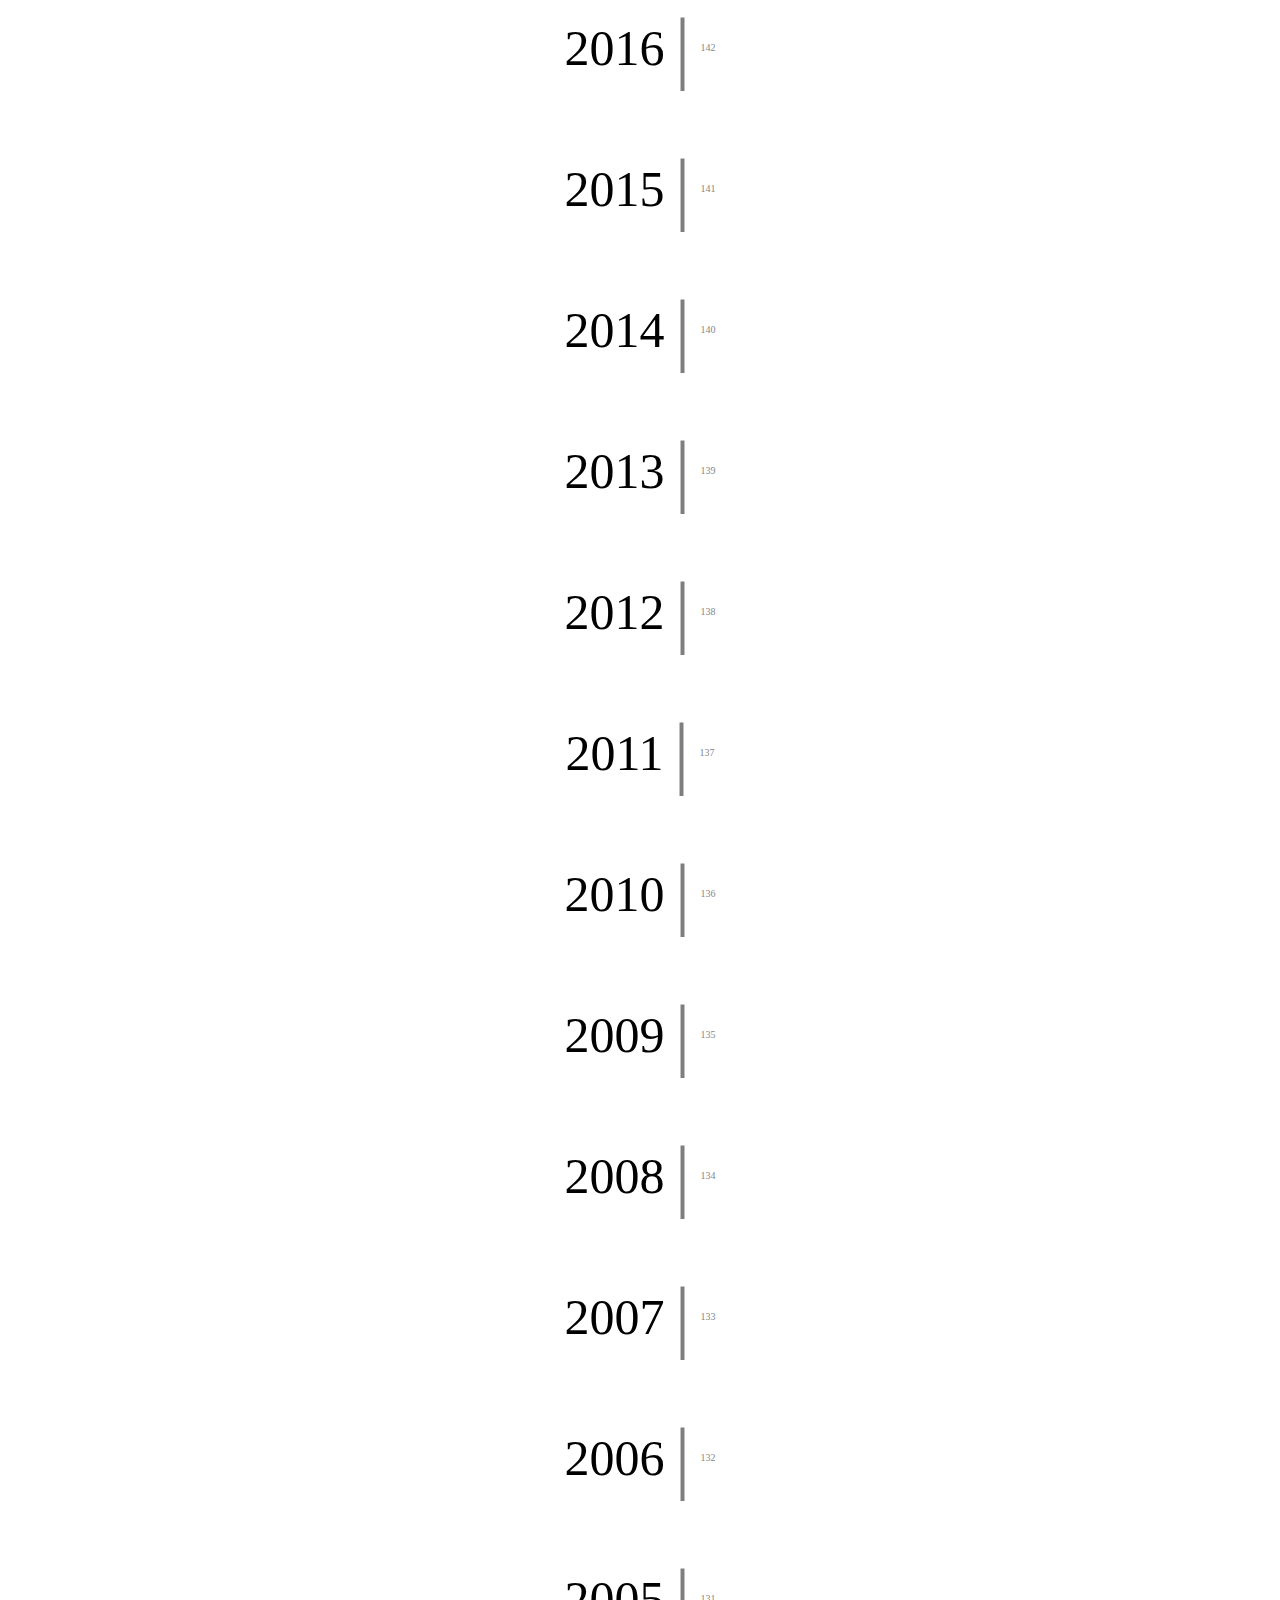
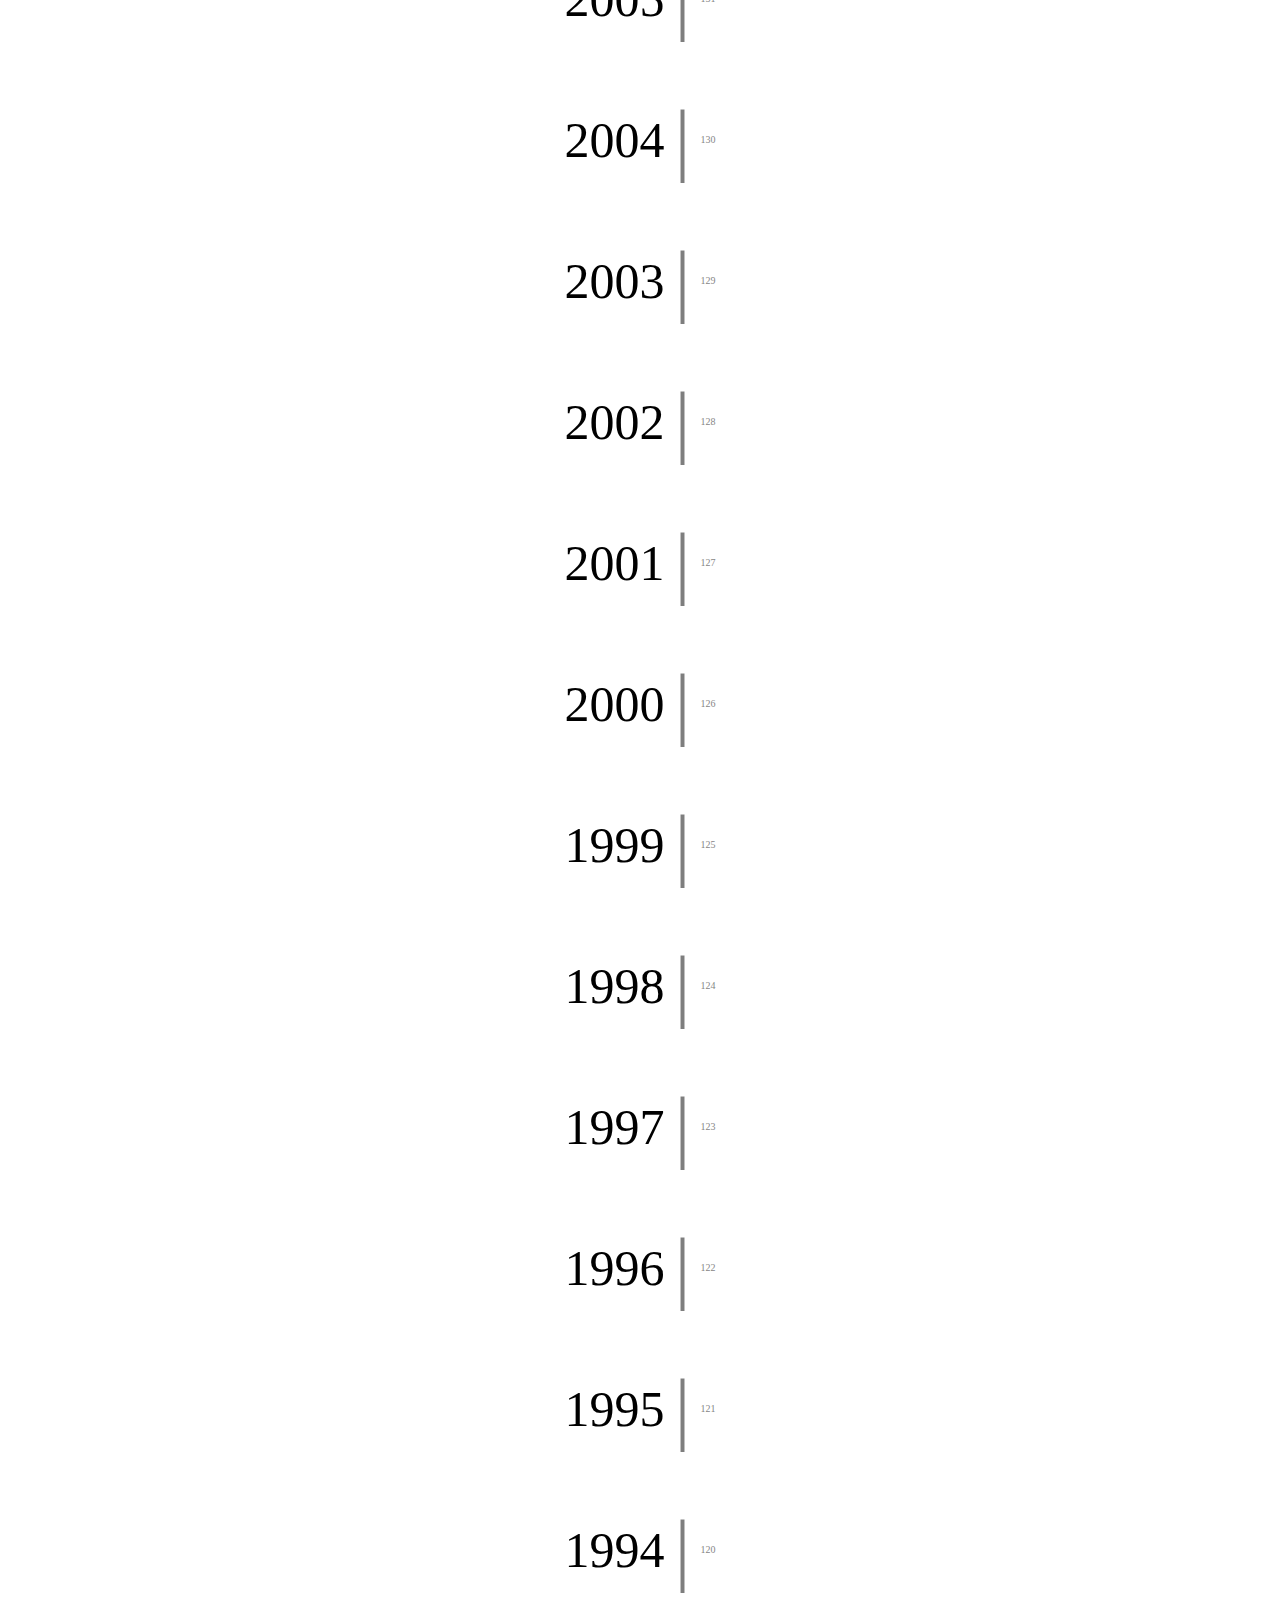
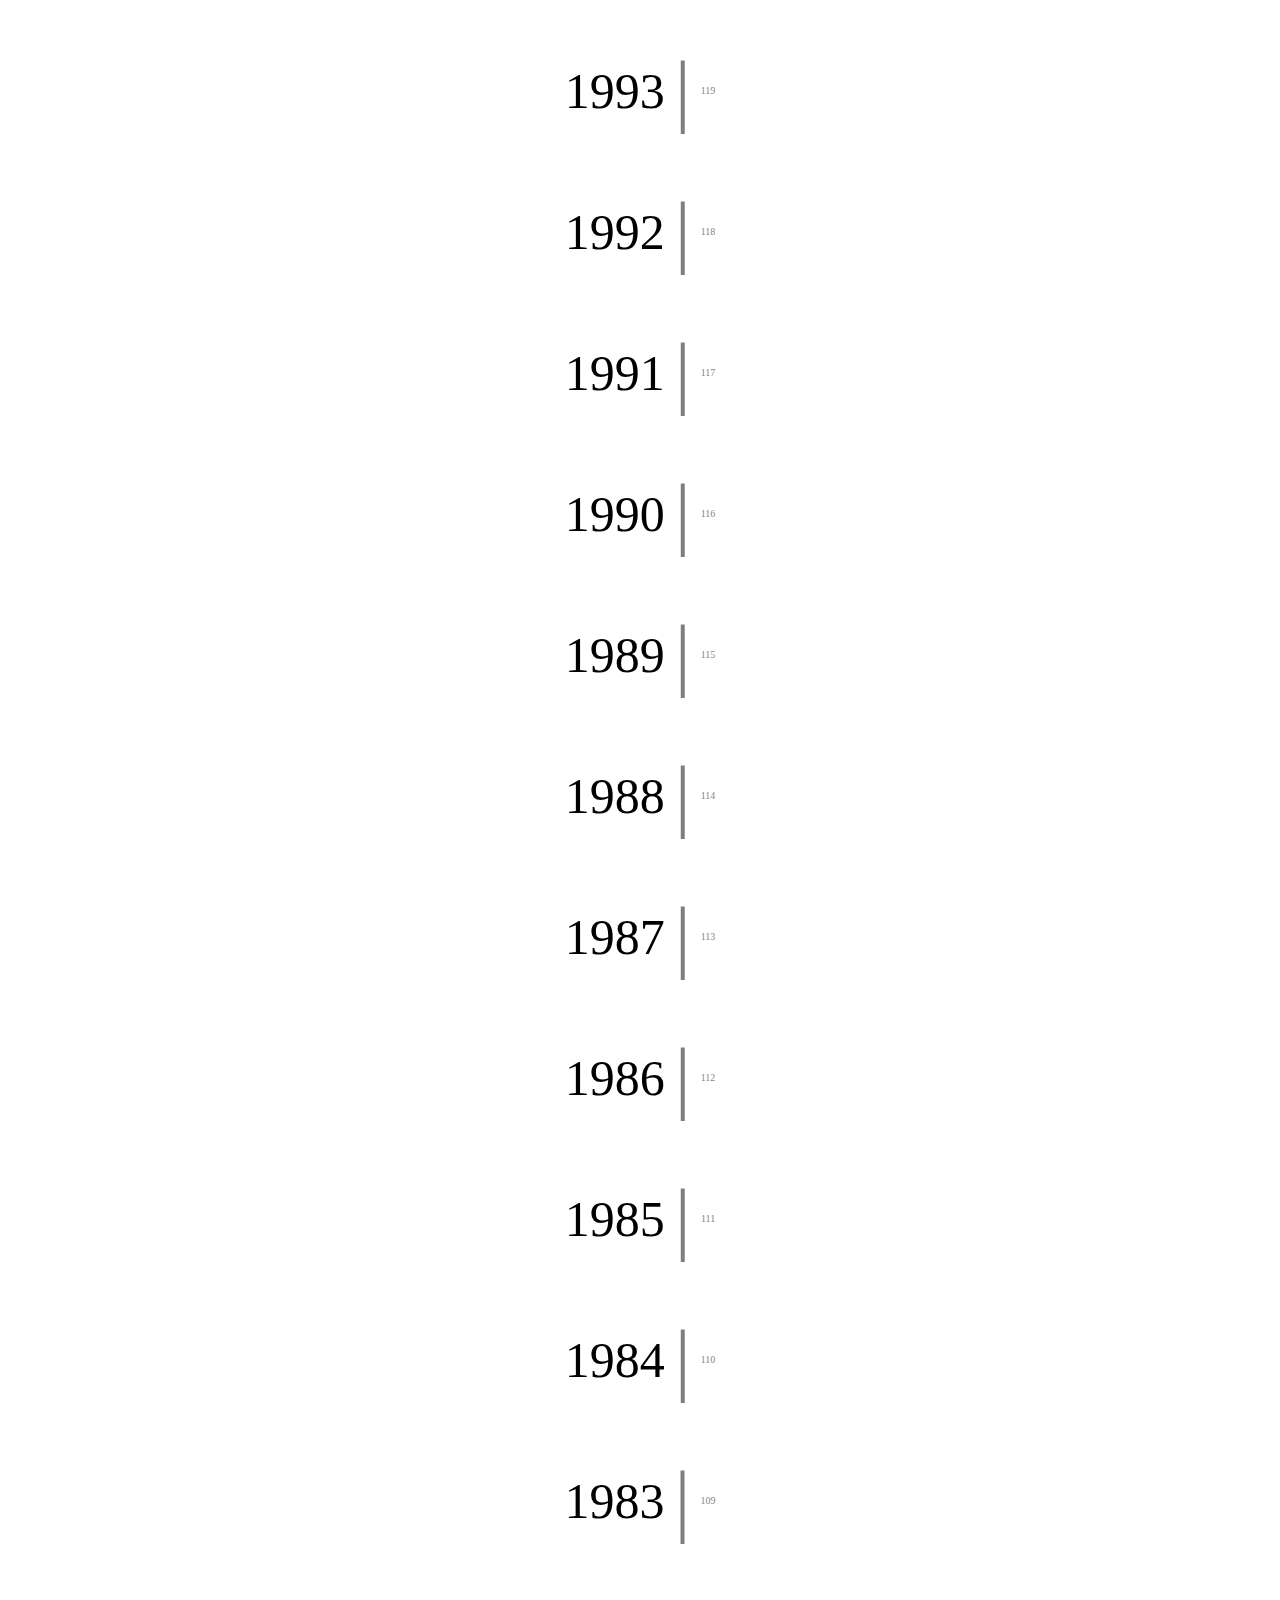
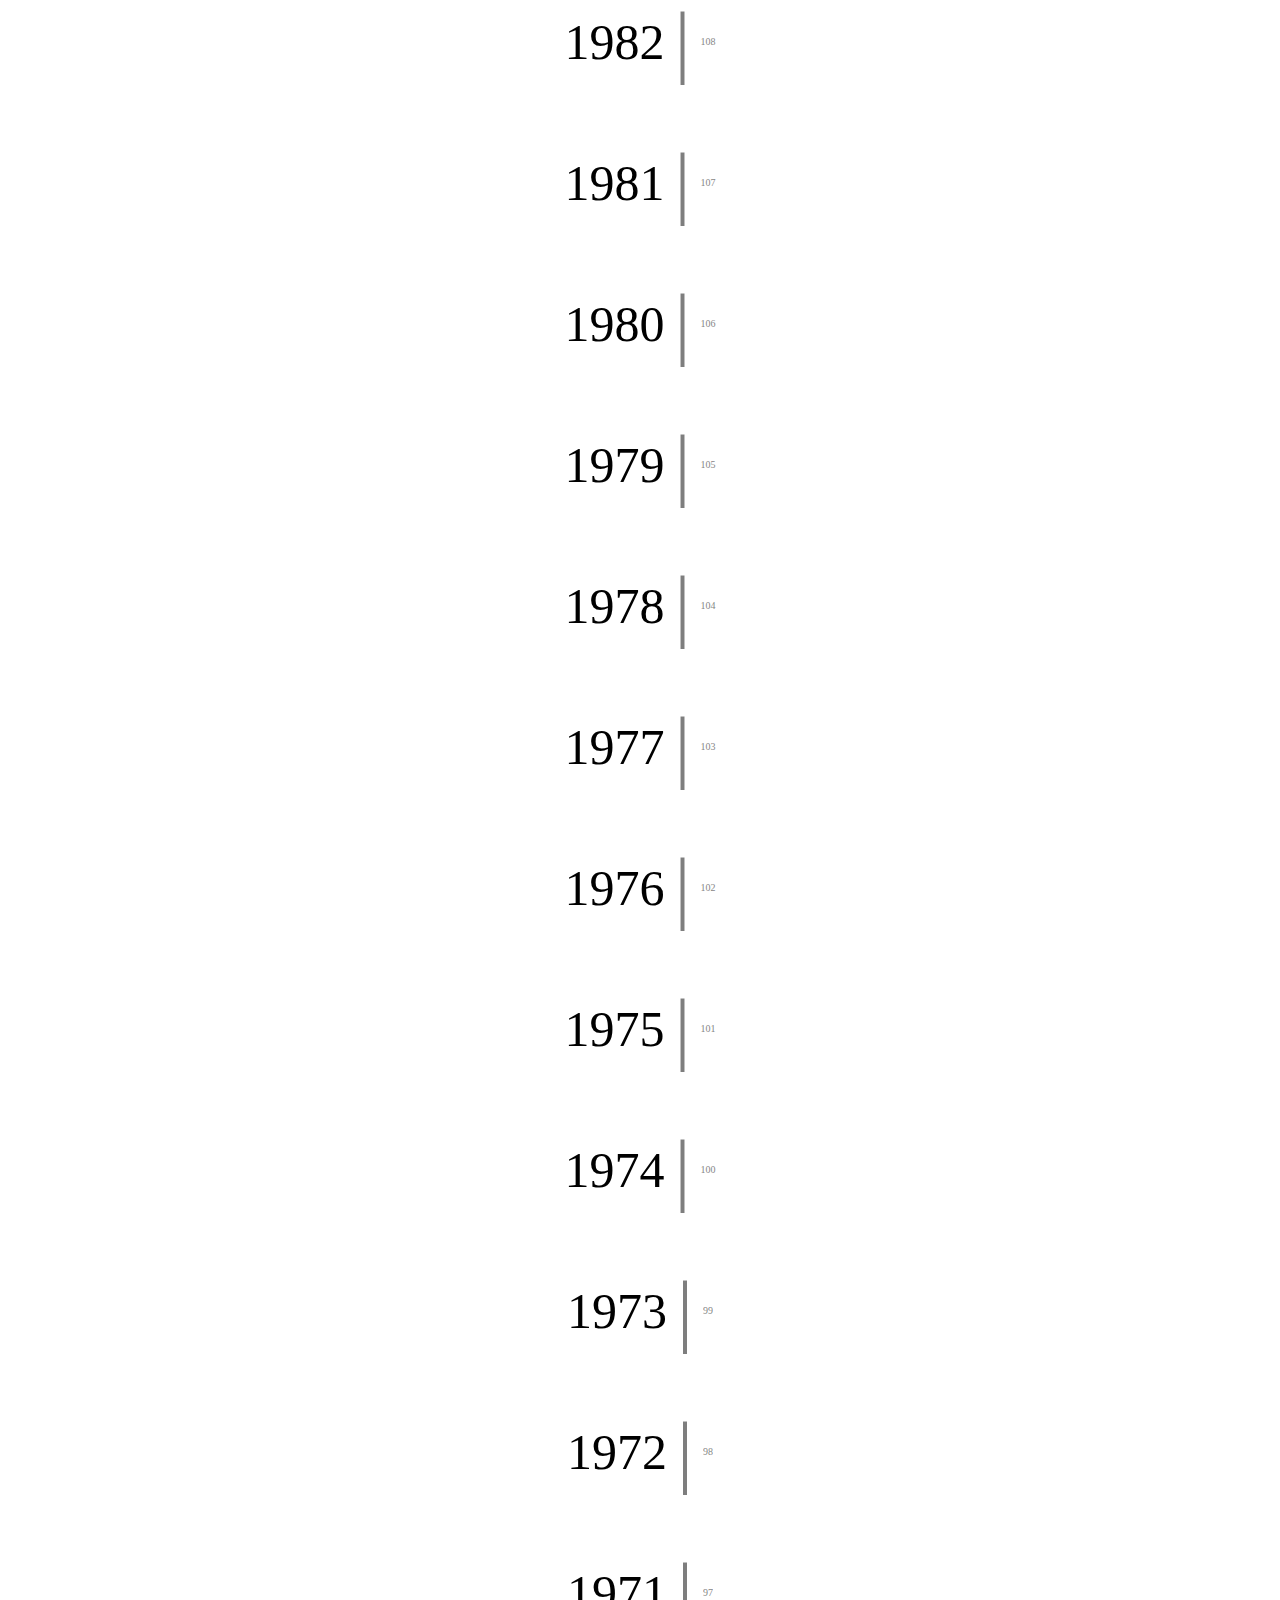
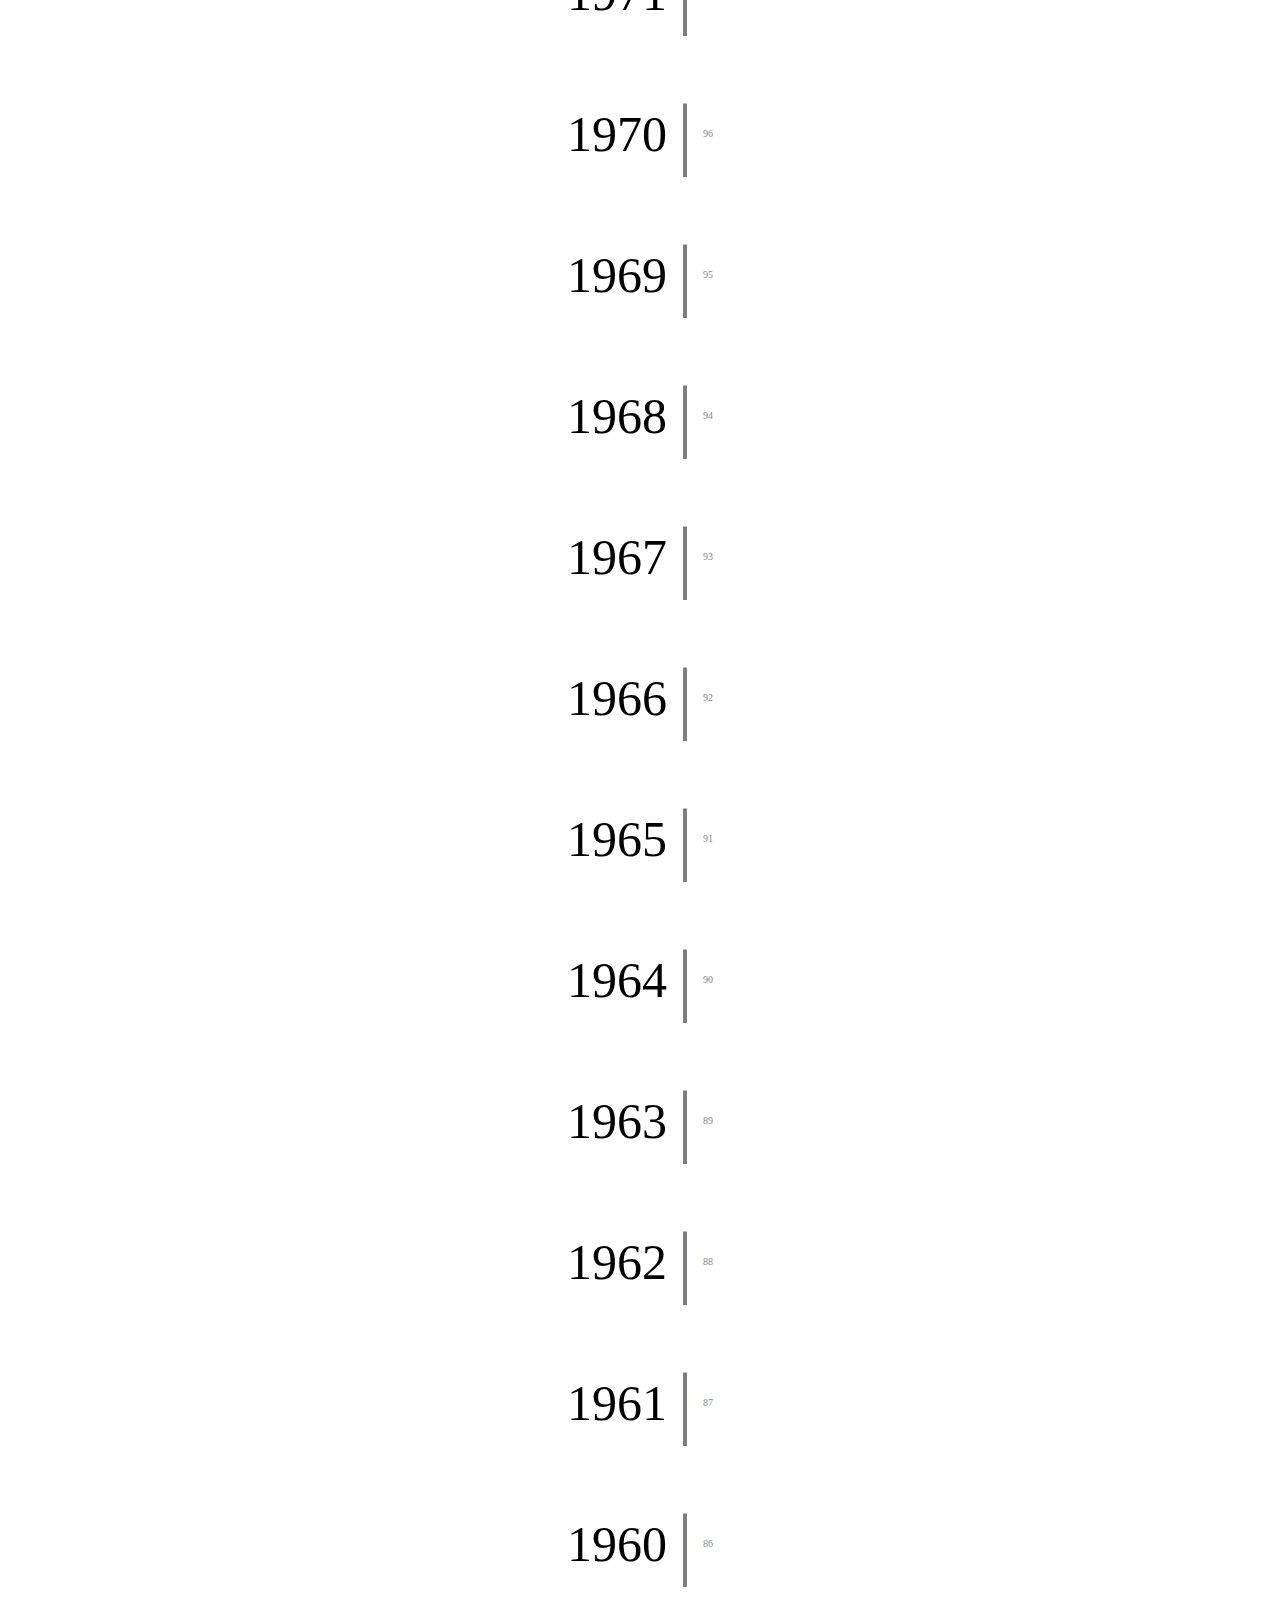
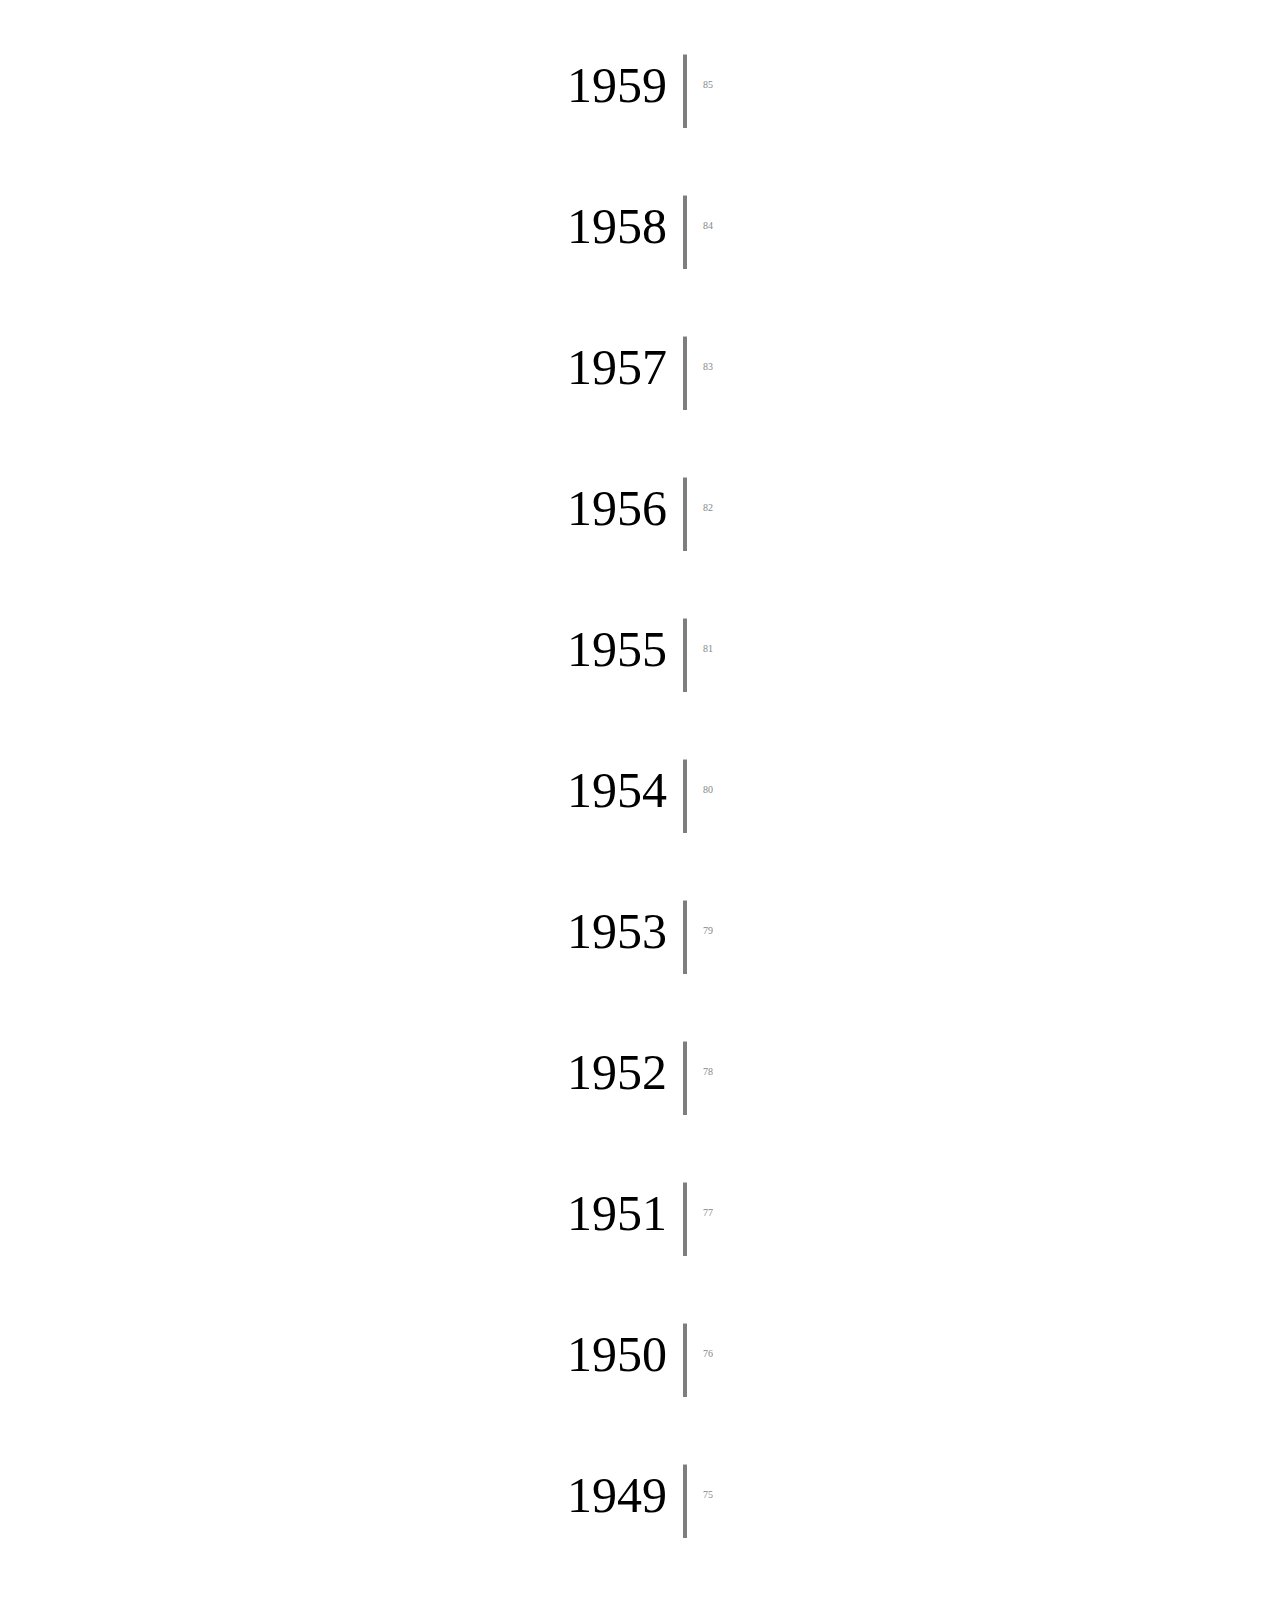
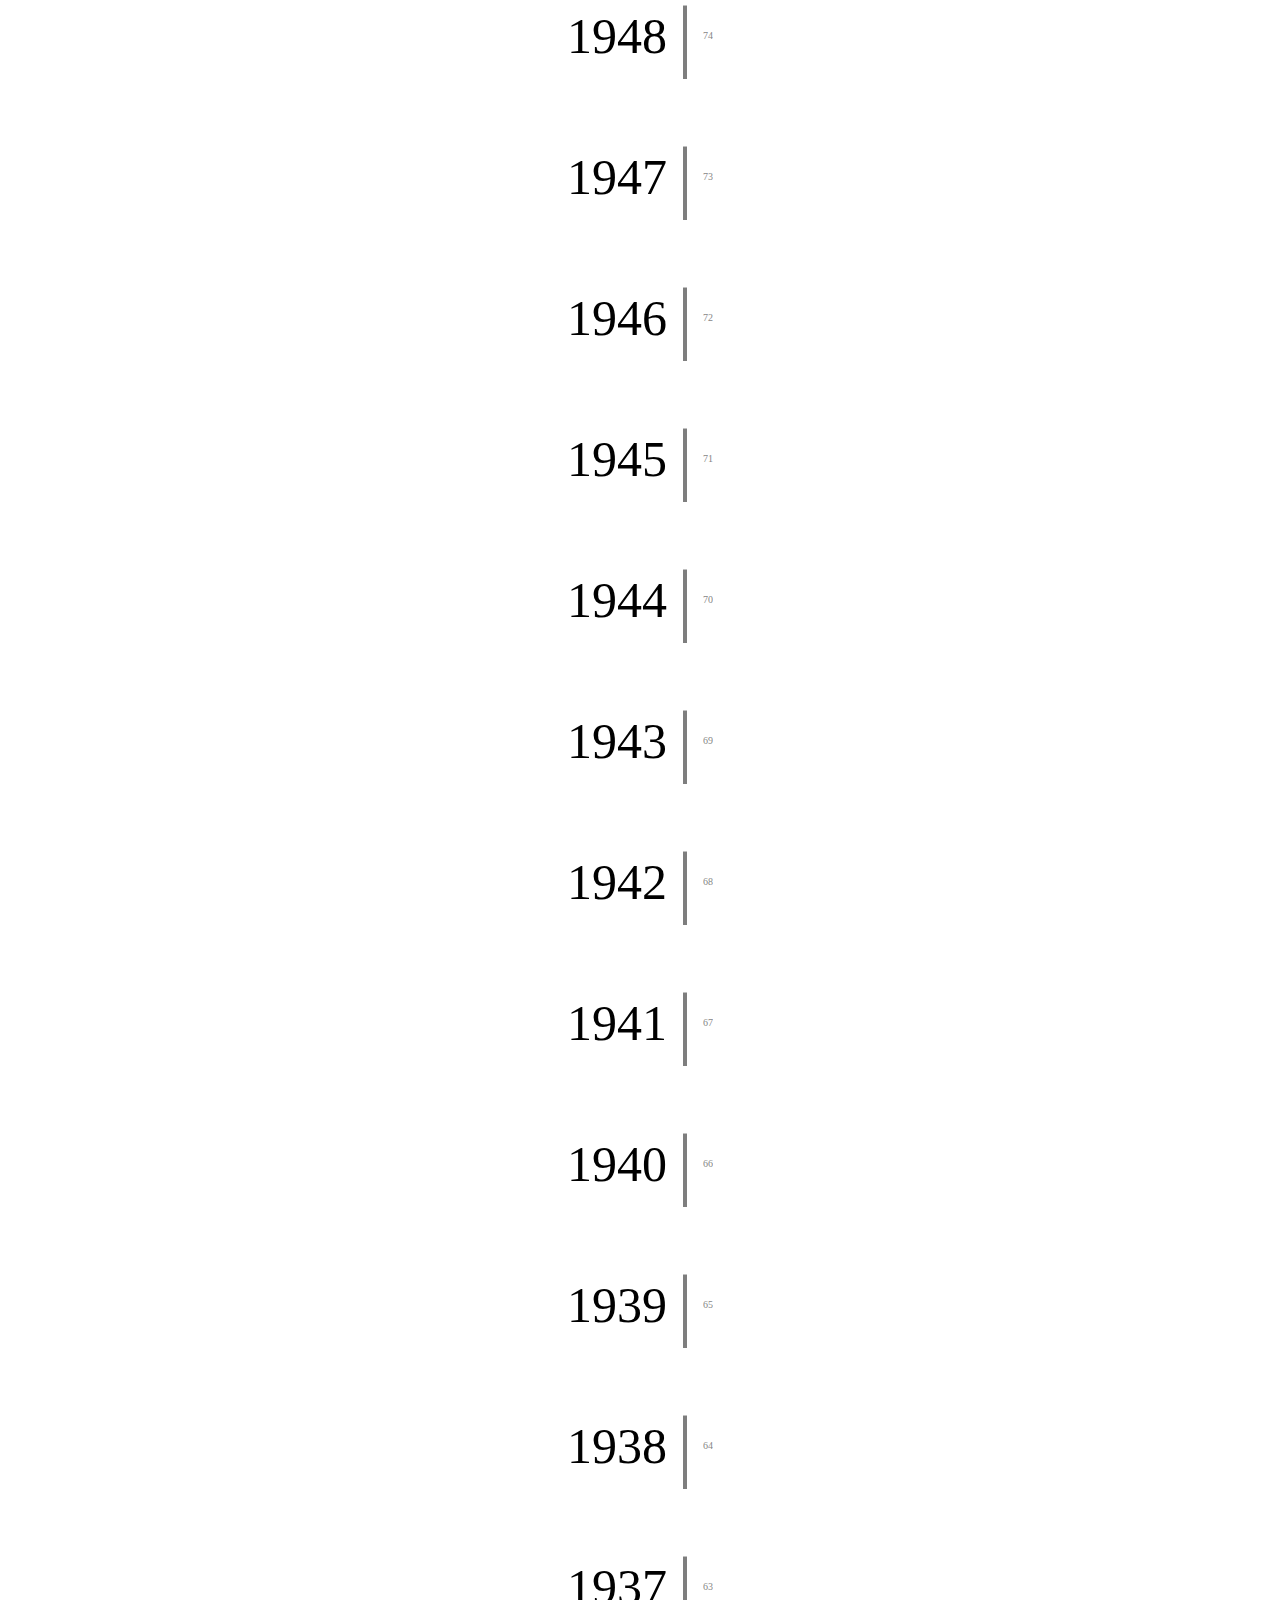
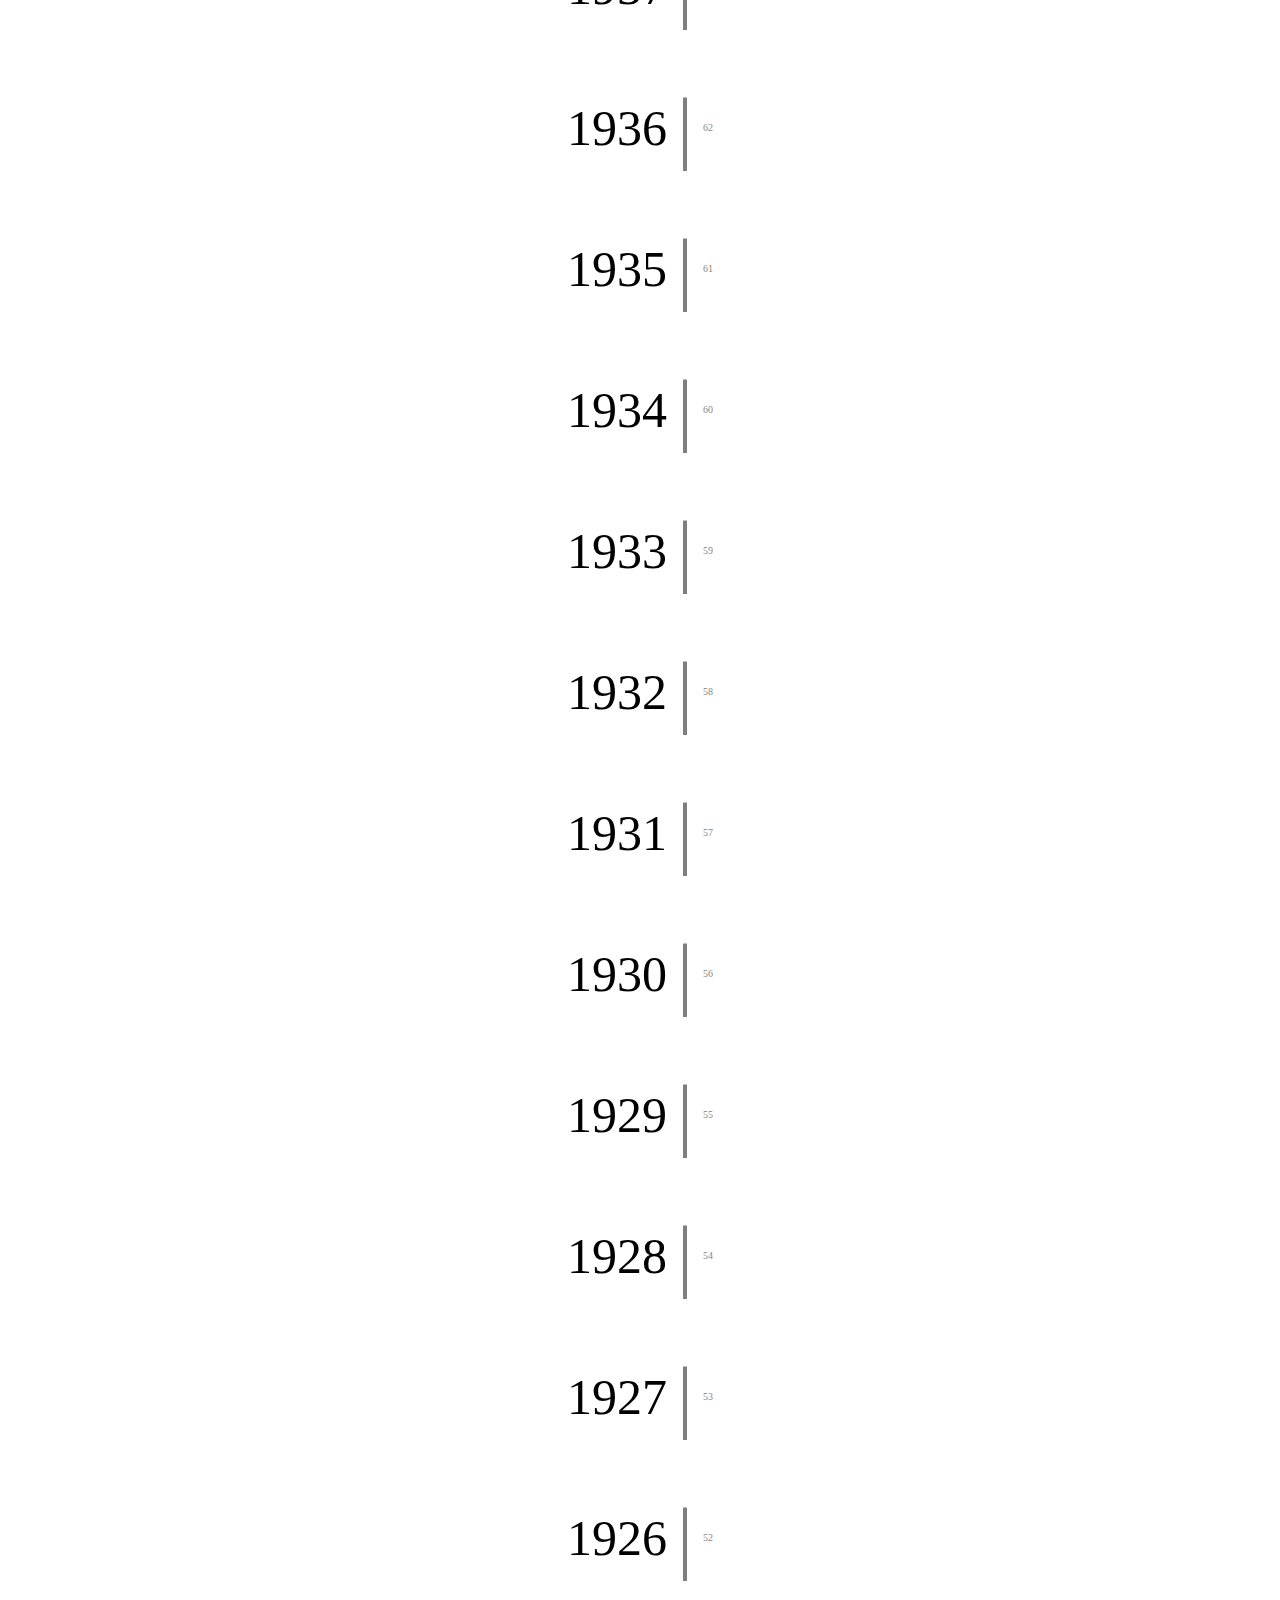
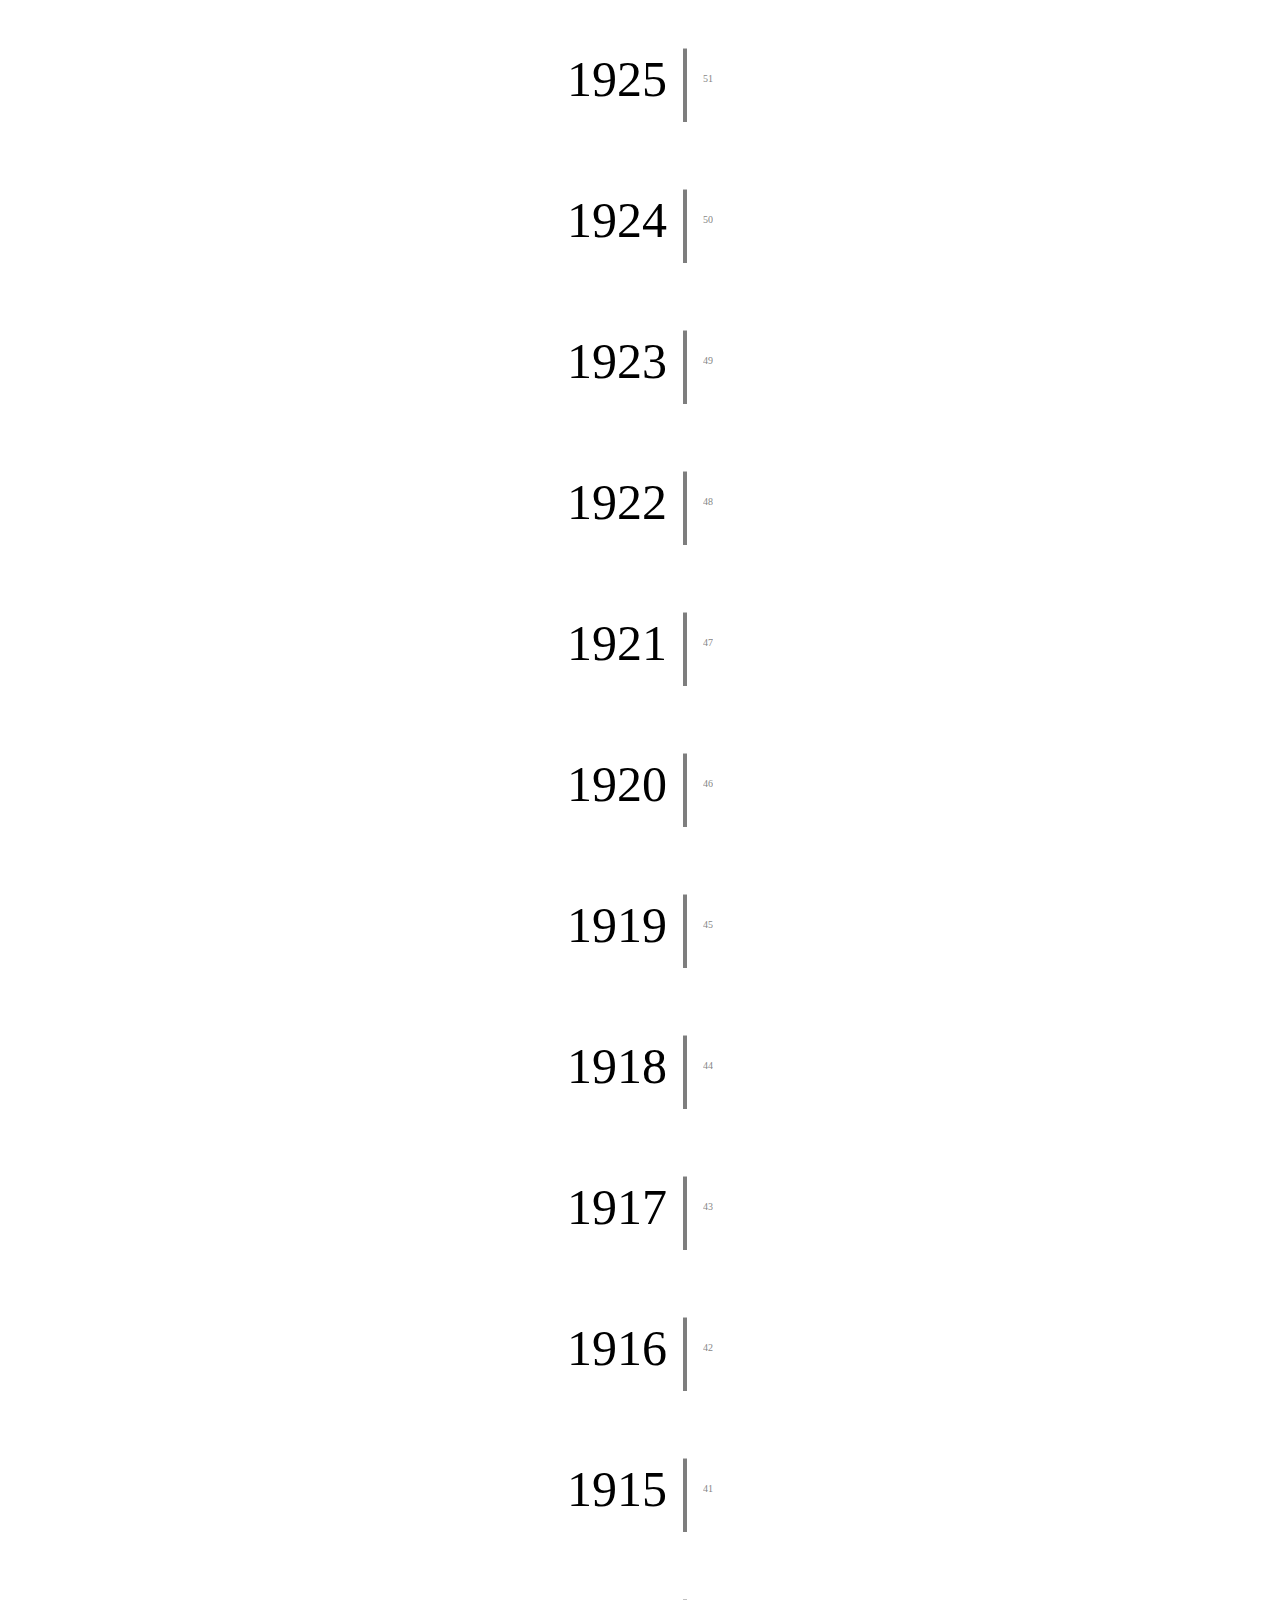
==== commit 4e9e27c4: "aesthetic changes" ====
--- a/index.html
+++ b/index.html
@@ -9,12 +9,12 @@
 </head>
 <body>
     <div id="search-bar">
+        
+        <h2>Bundesgerichts-Entscheide</h2>
         <h1>BGE</h1>
-        <h2>Bundesgerichts-Entscheide</h2>
-        <h1>Jahr | Band</h1>
+        <h3>Jahr | Band</h3>
         <div class="search-container">
             <input type="text" id="search-input" placeholder="Suche Jahr oder Band" inputmode="numeric">
-            <button id="search-button">suchen</button>
         </div>
     </div>
     <div id="spacer-top"></div> <!-- Empty spacer at the top -->
--- a/styles.css
+++ b/styles.css
@@ -44,18 +44,26 @@
     box-shadow: 0 2px 4px rgba(0, 0, 0, 0.1);
     z-index: 1000;
     box-sizing: border-box; /* Include padding and border in the width calculation */
+    border-bottom-left-radius: 30px; /* Round the top left corner */
+    border-bottom-right-radius: 30px; /* Round the top right corner */
 }
 
 #search-bar h1 {
     text-align: center; /* Center-align the text */
     margin: 0; /* Remove default margin */
-    font-size: 24px; /* Adjust font size as needed */
+    font-size: 40px; /* Adjust font size as needed */
     color: #333; /* Adjust text color as needed */
 }
 #search-bar h2 {
     text-align: center; /* Center-align the text */
     margin: 0; /* Remove default margin */
-    font-size: 20px; /* Adjust font size as needed */
+    font-size: 15px; /* Adjust font size as needed */
+    color: #333; /* Adjust text color as needed */
+}
+#search-bar h3 {
+    text-align: center; /* Center-align the text */
+    margin: 0; /* Remove default margin */
+    font-size: 18px; /* Adjust font size as needed */
     color: #333; /* Adjust text color as needed */
 }
 
@@ -72,24 +80,6 @@
     padding: 8px 12px;
     font-size: 16px;
     border: 1px solid #ccc;
-    border-radius: 4px;
+    border-radius: 4px; /* Round the corners */
     box-sizing: border-box; /* Include padding and border in the width calculation */
 }
-
-#search-button {
-    width: 100%; /* Make button full width */
-    max-width: 200px; /* Set maximum width */
-    padding: 8px 0; /* Adjust vertical padding */
-    font-size: 16px;
-    border: 1px solid #ccc; /* Set border color to grey */
-    border-radius: 4px;
-    background-color: #ccc; /* Set background color to grey */
-    color: #000; /* Change text color to black */
-    cursor: pointer;
-    transition: background-color 0.3s ease;
-}
-
-#search-button:hover {
-    background-color: #999; /* Change hover background color as needed */
-    border-color: #999; /* Change hover border color as needed */
-}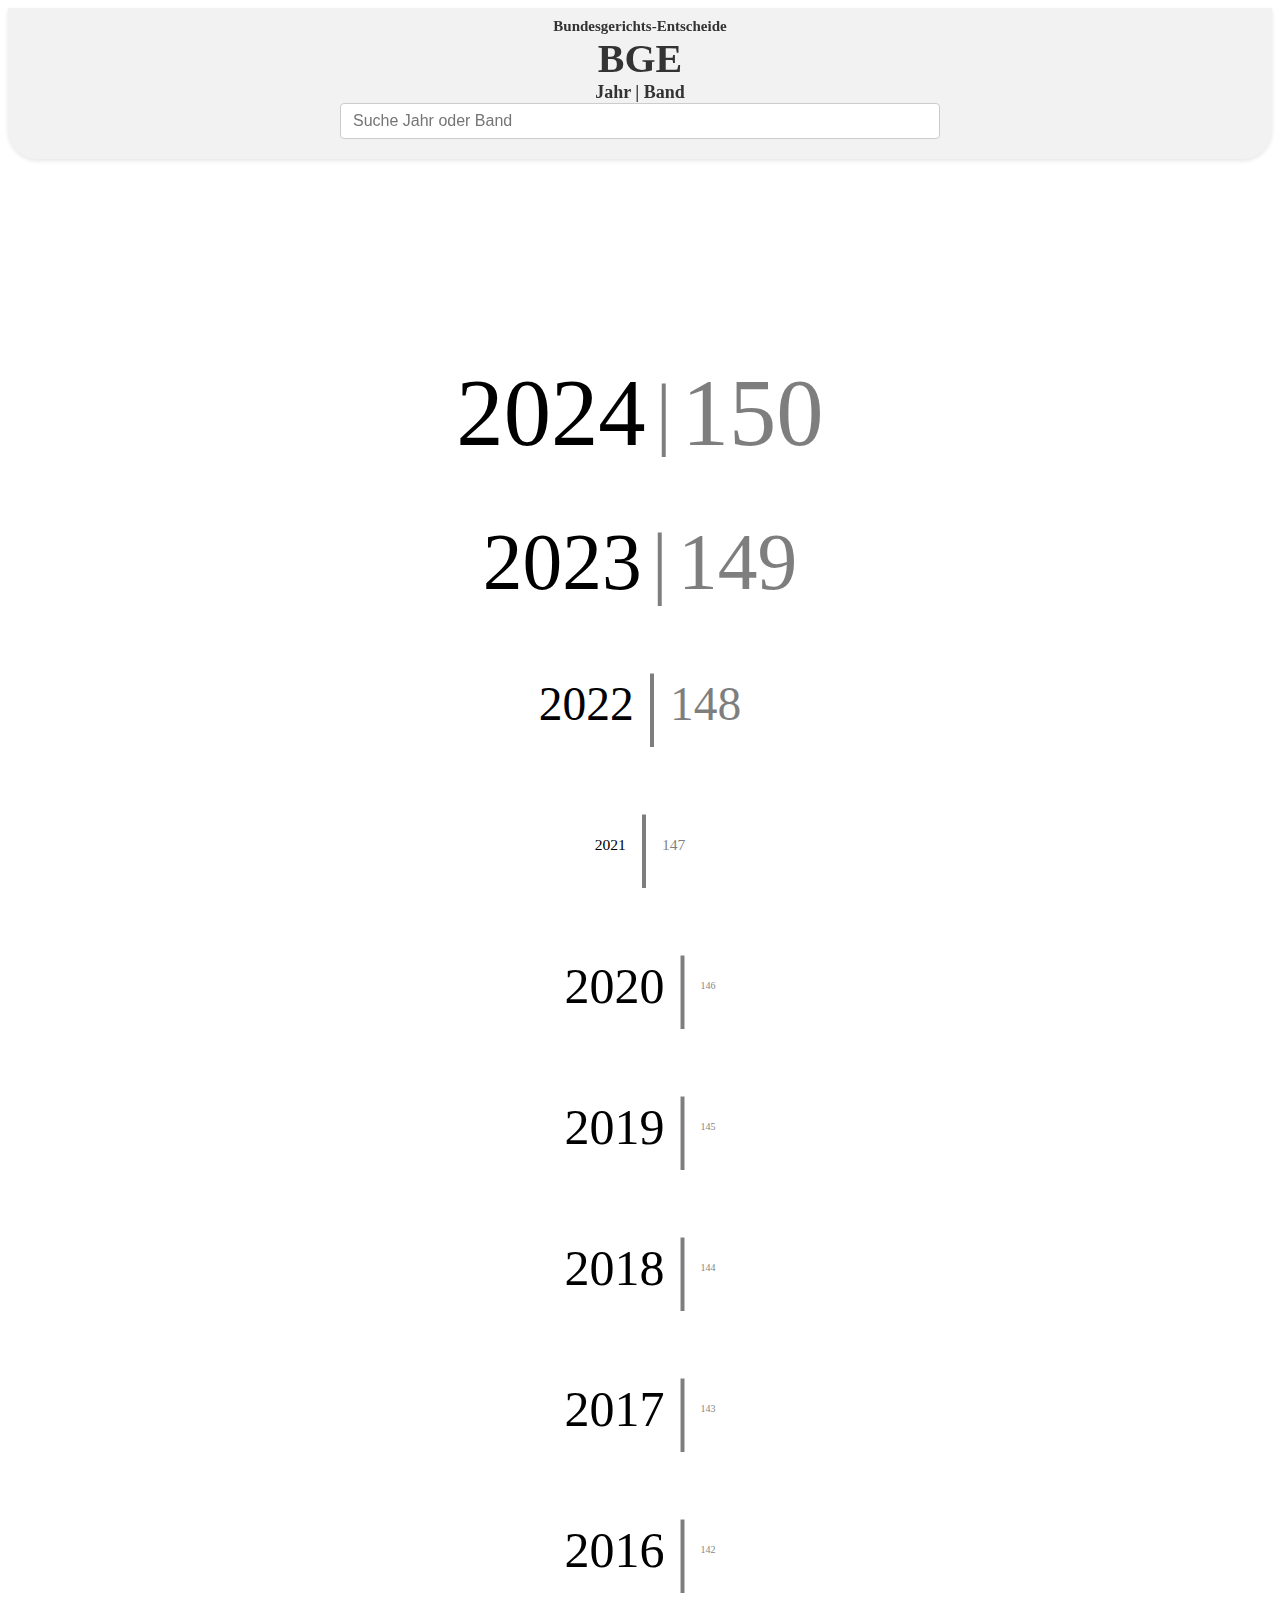
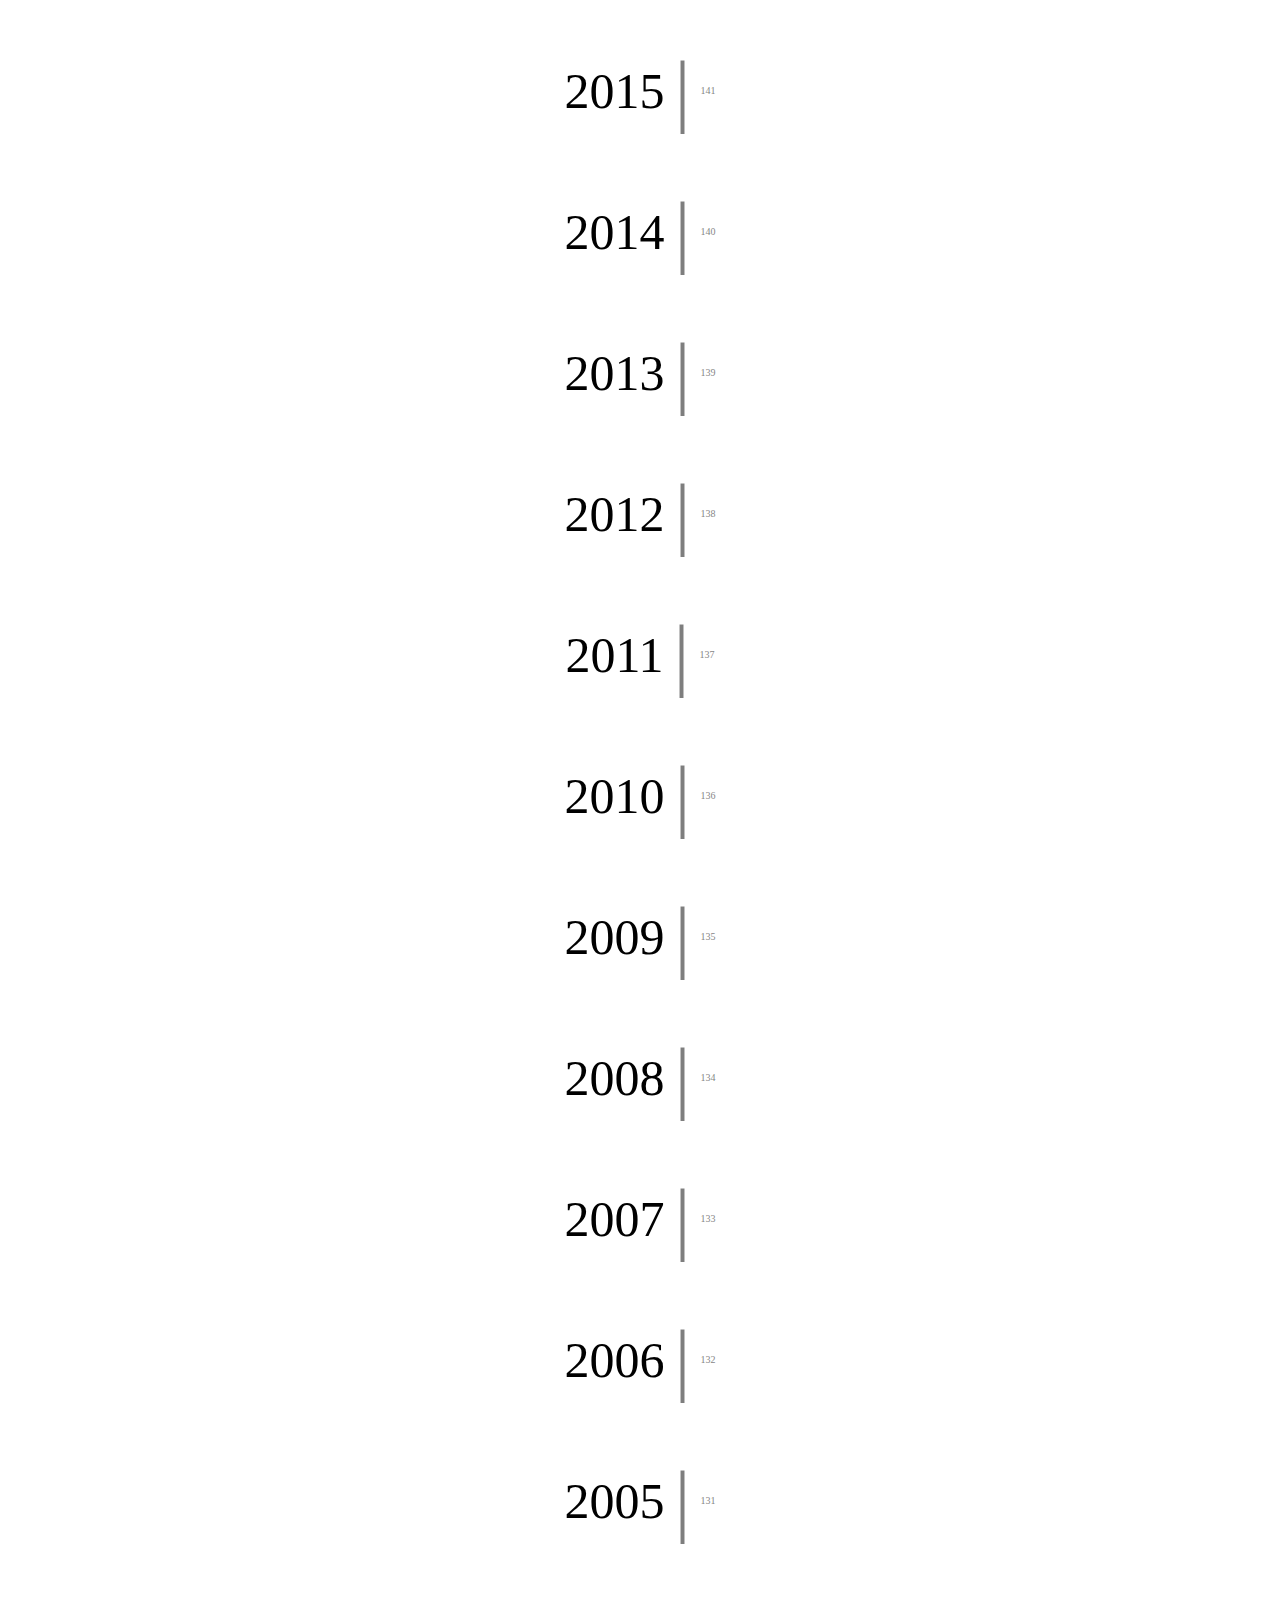
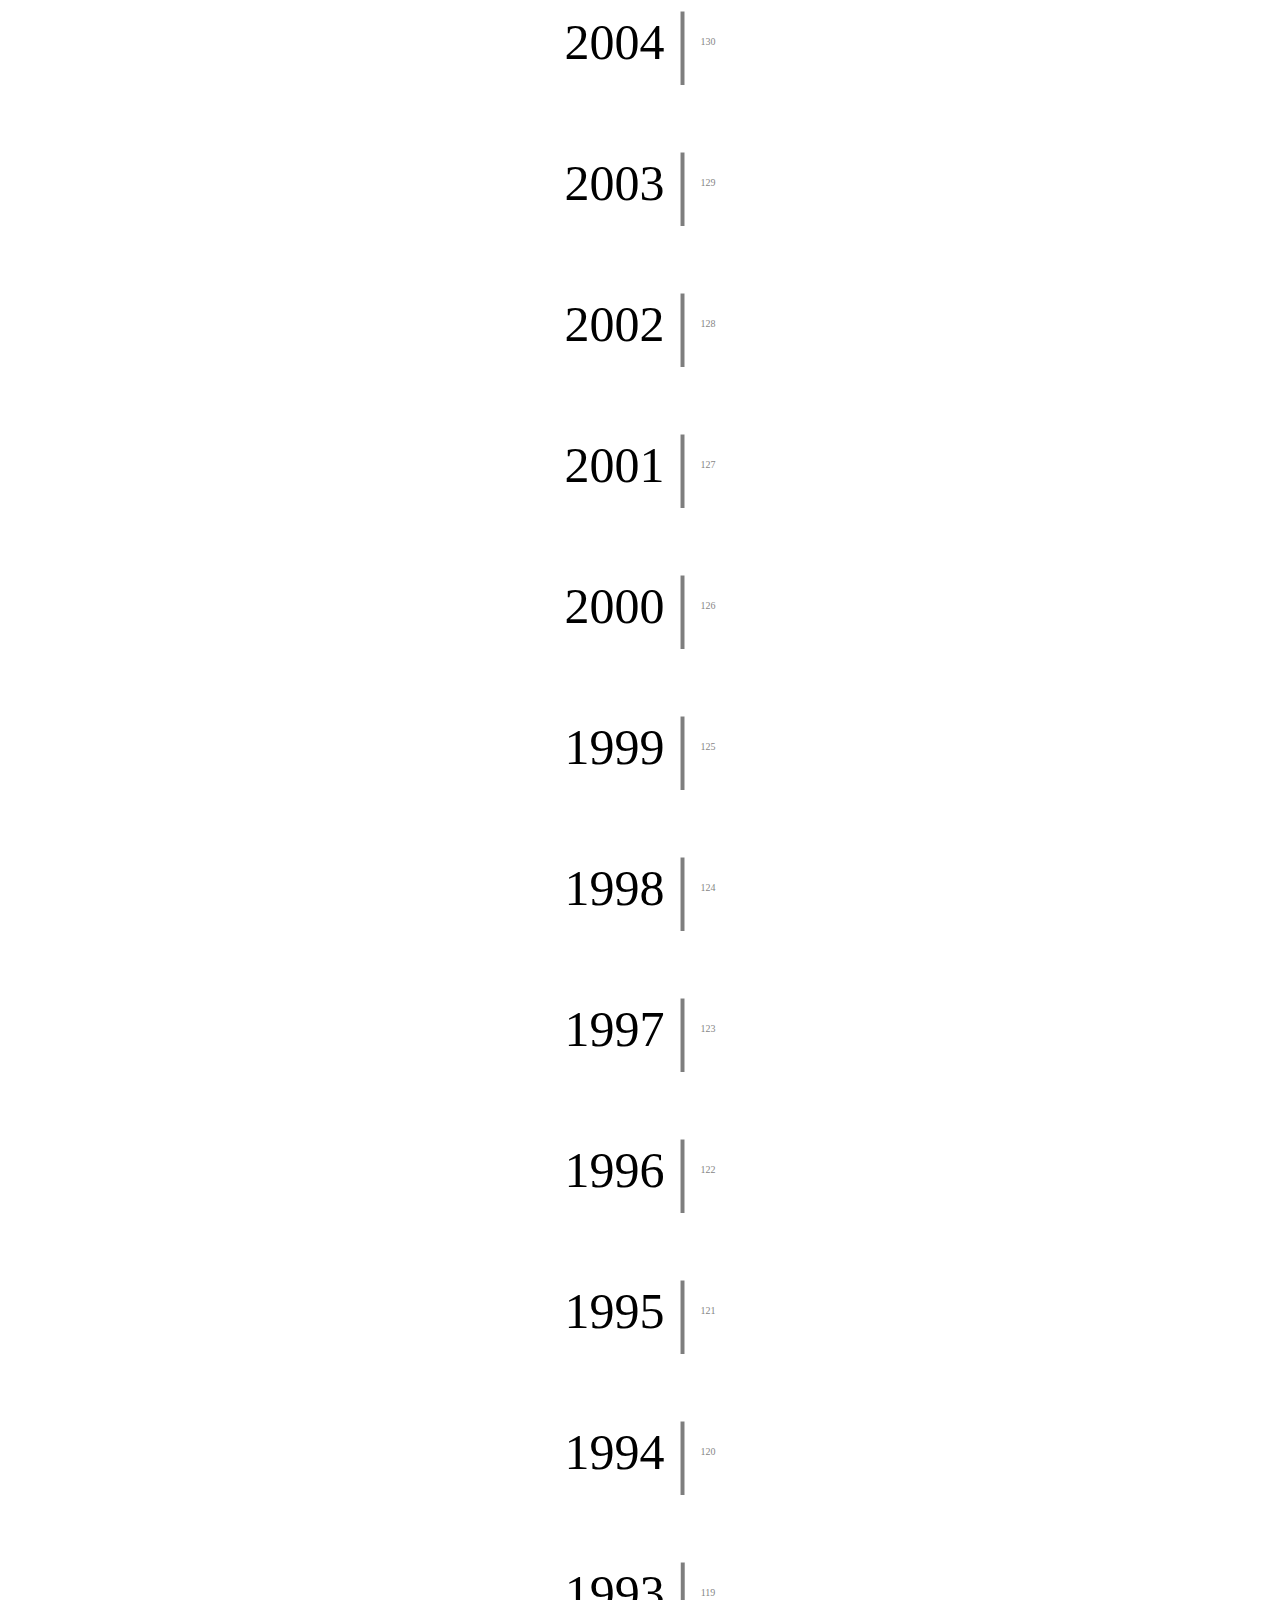
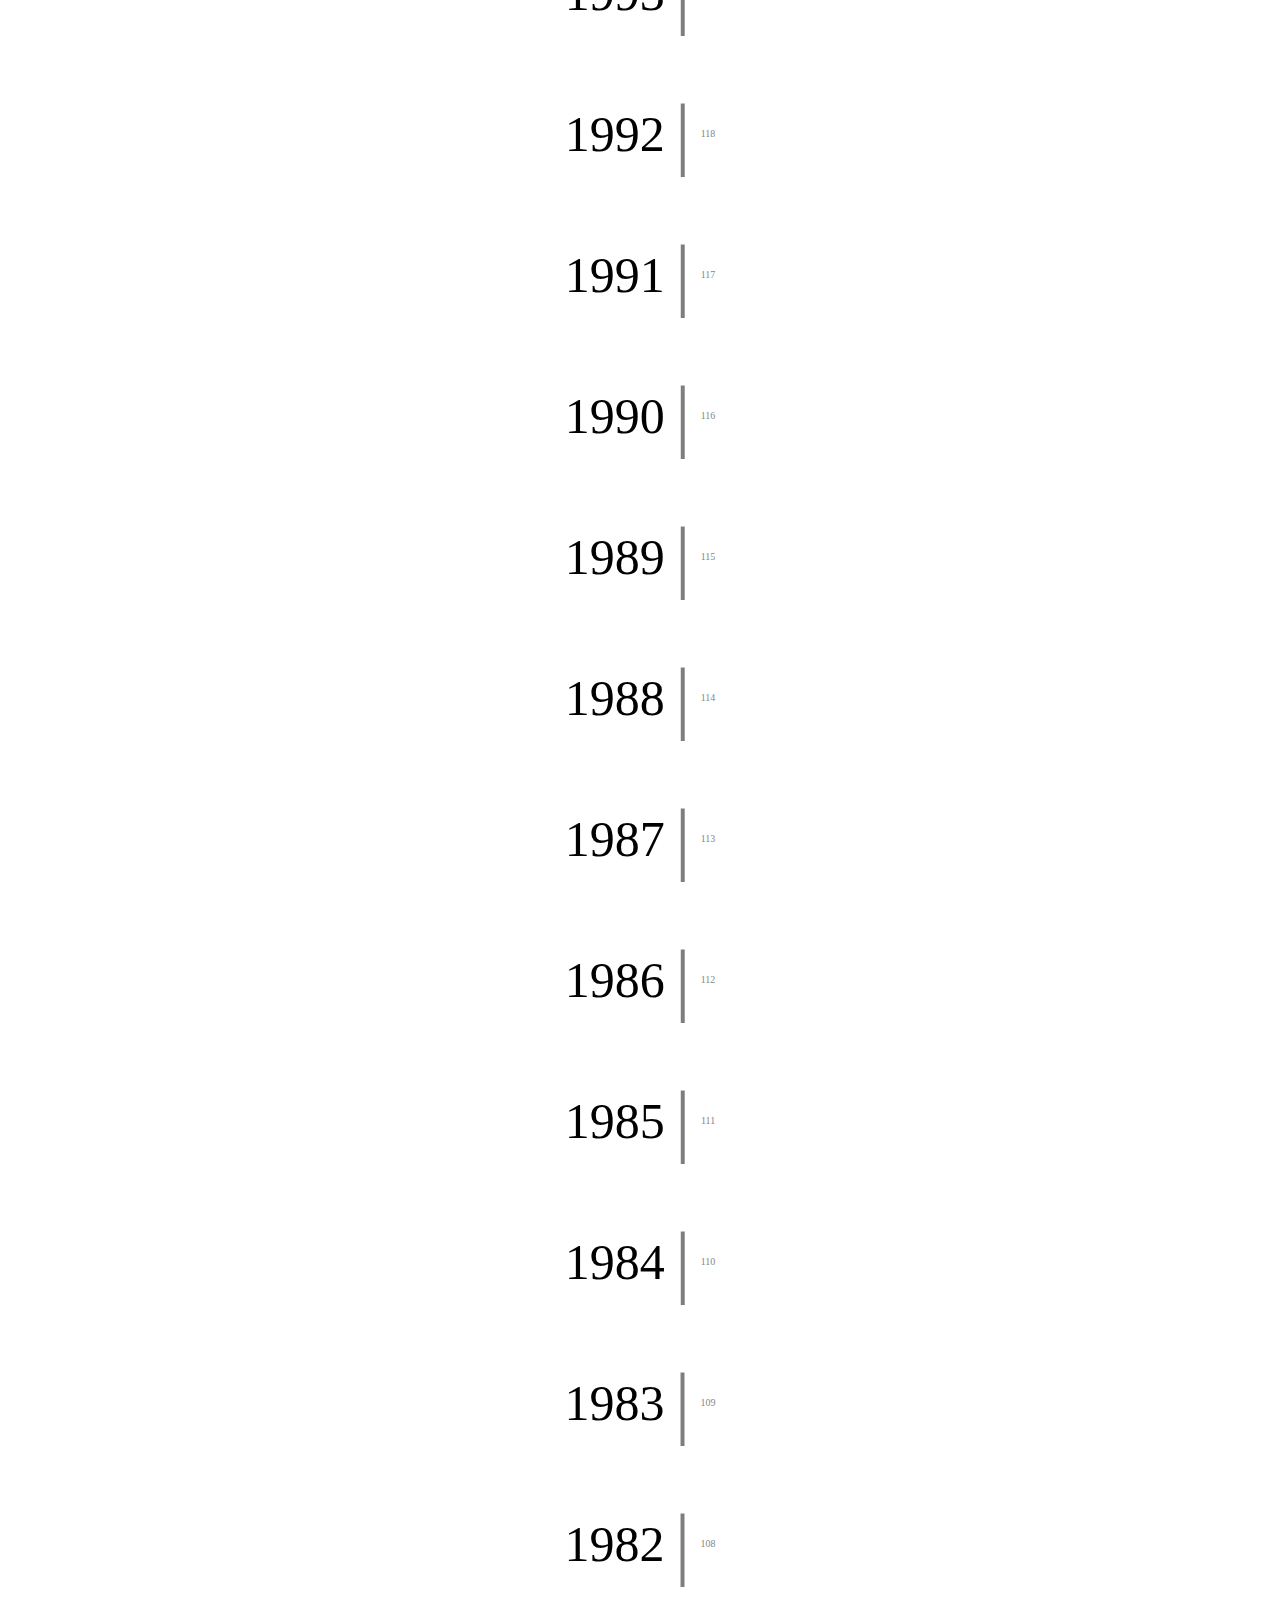
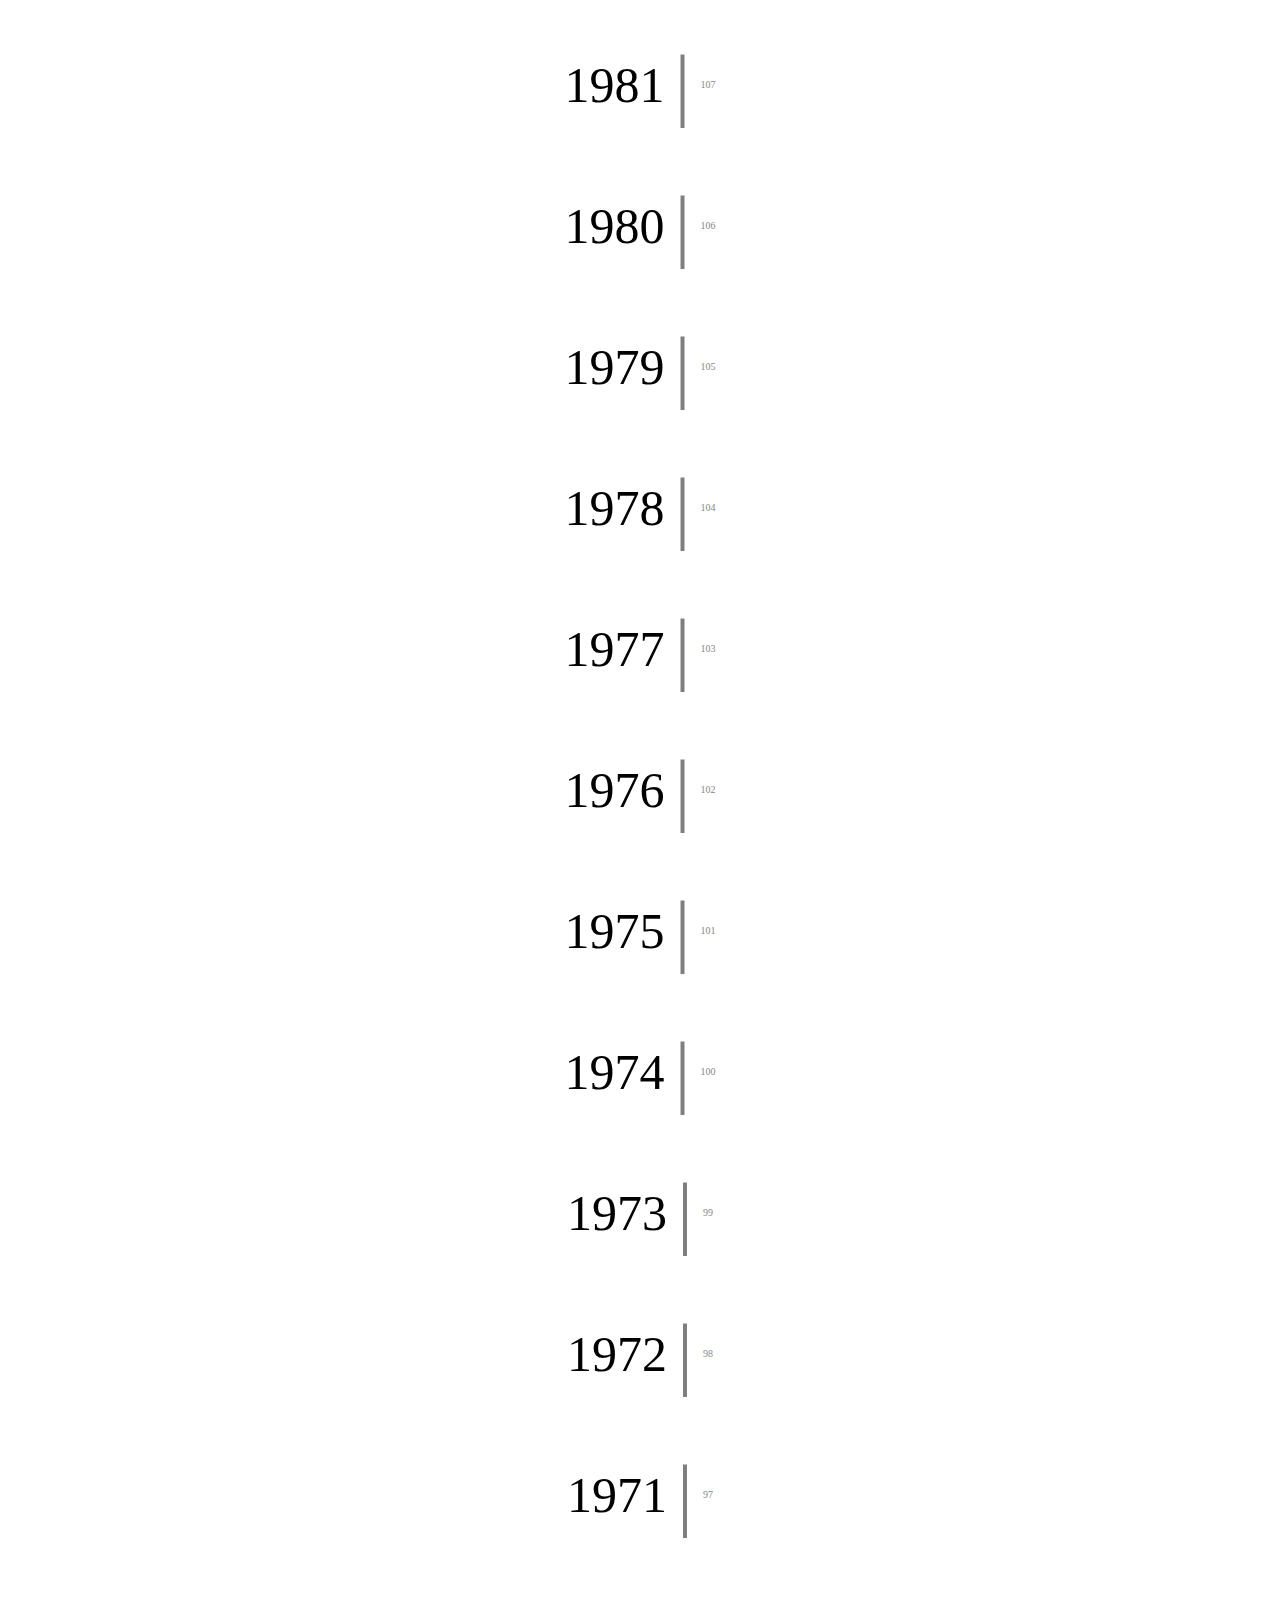
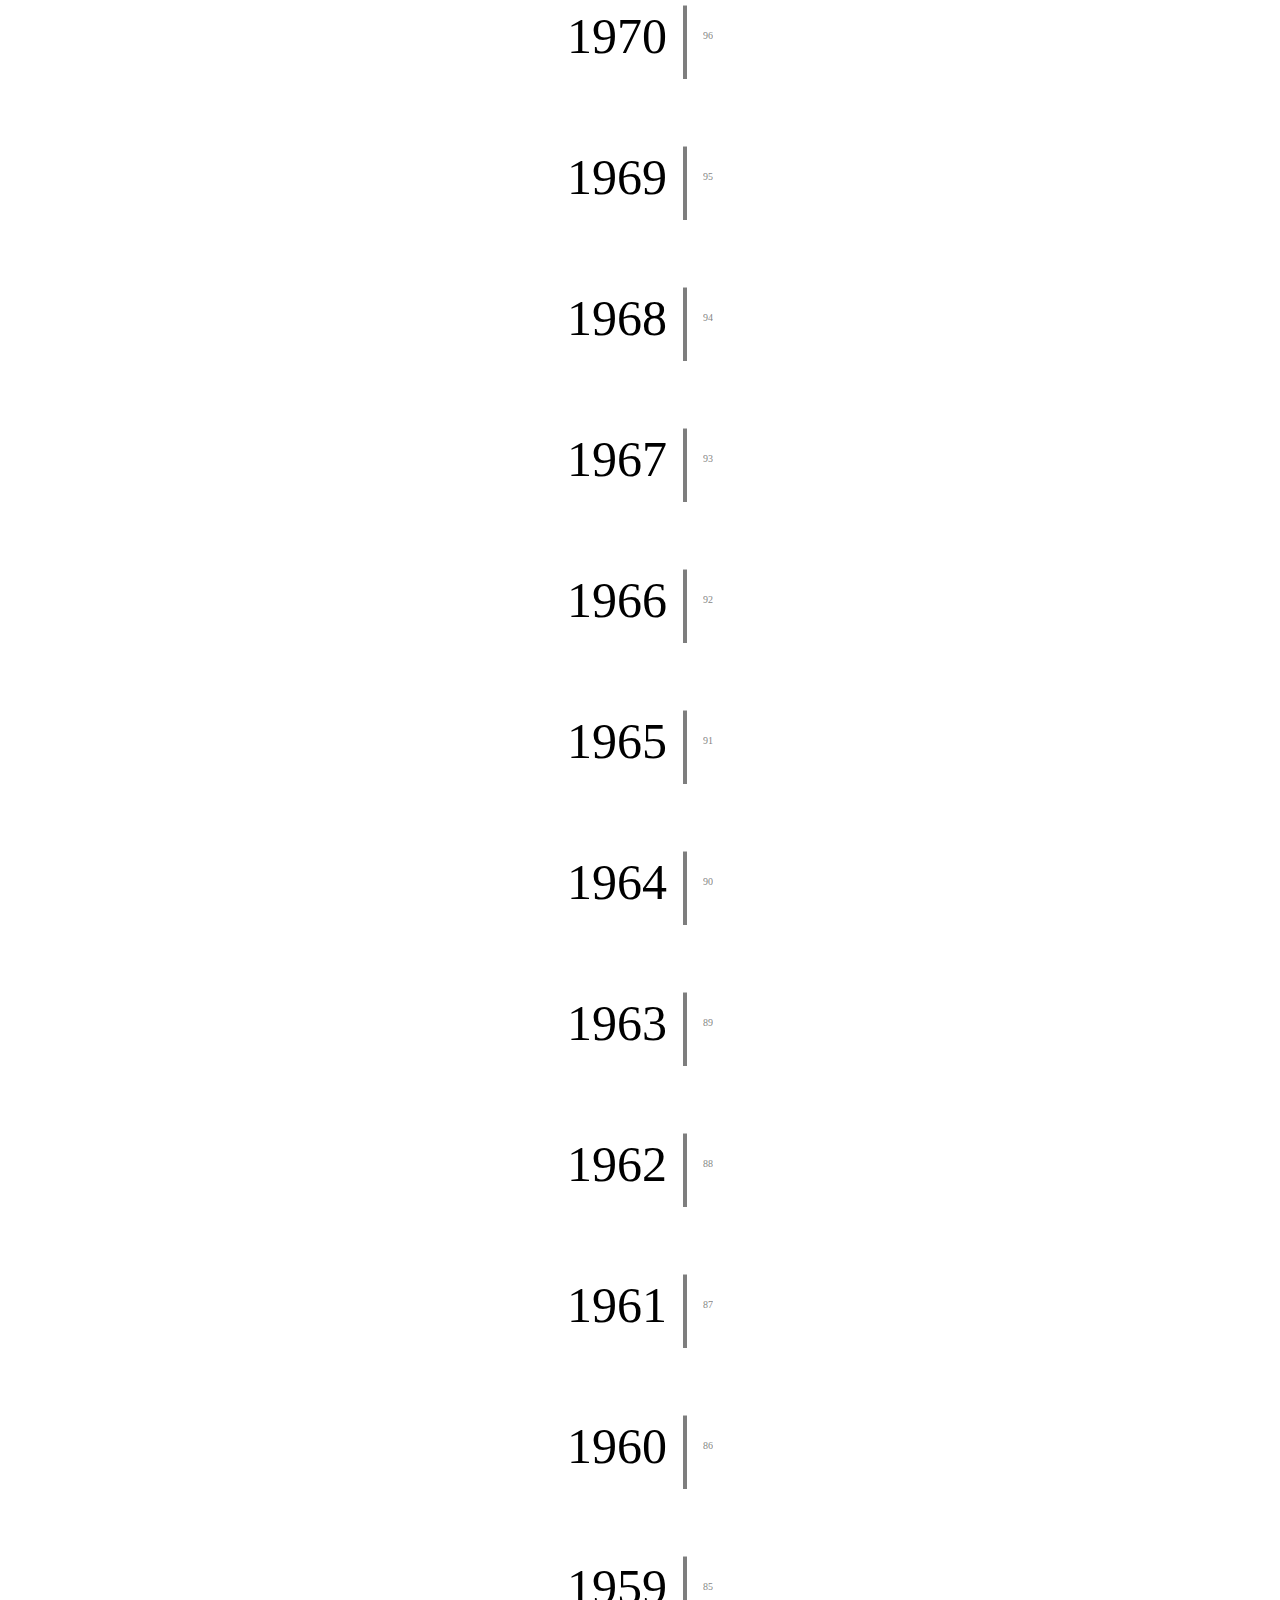
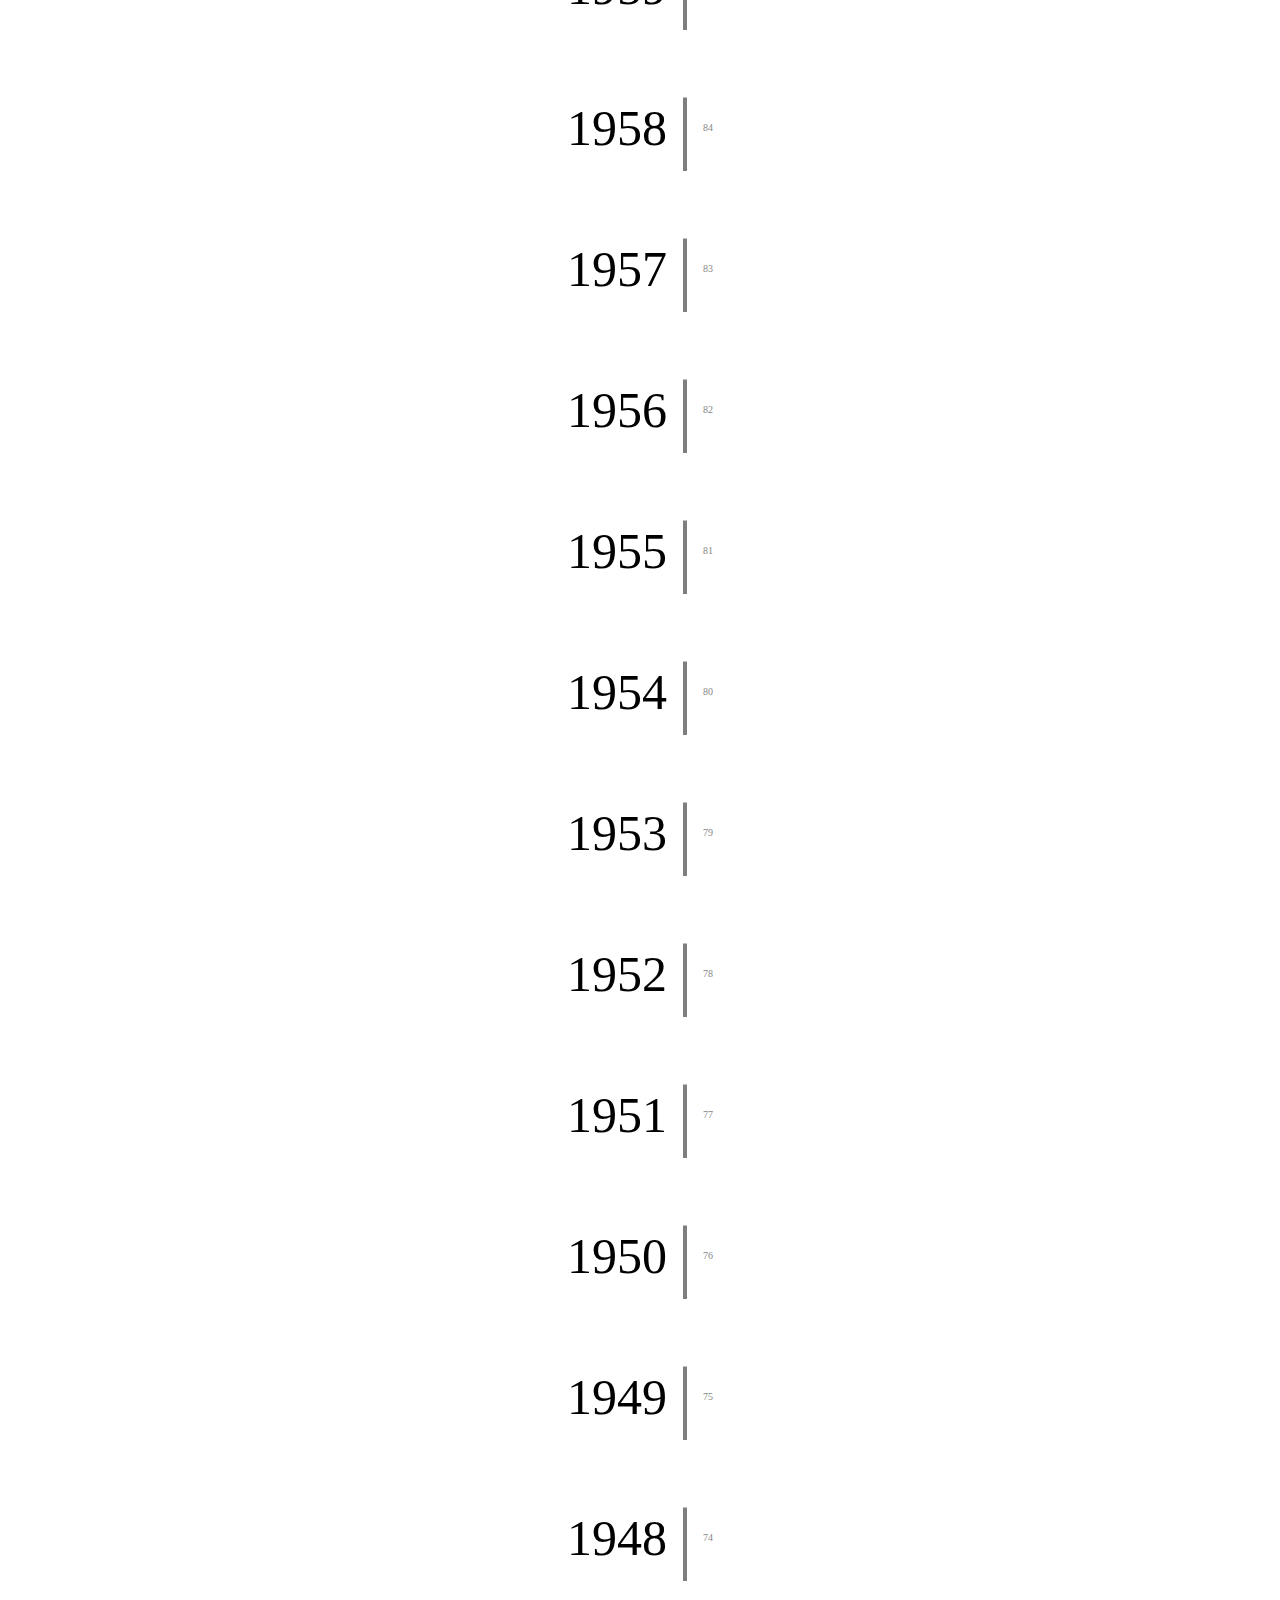
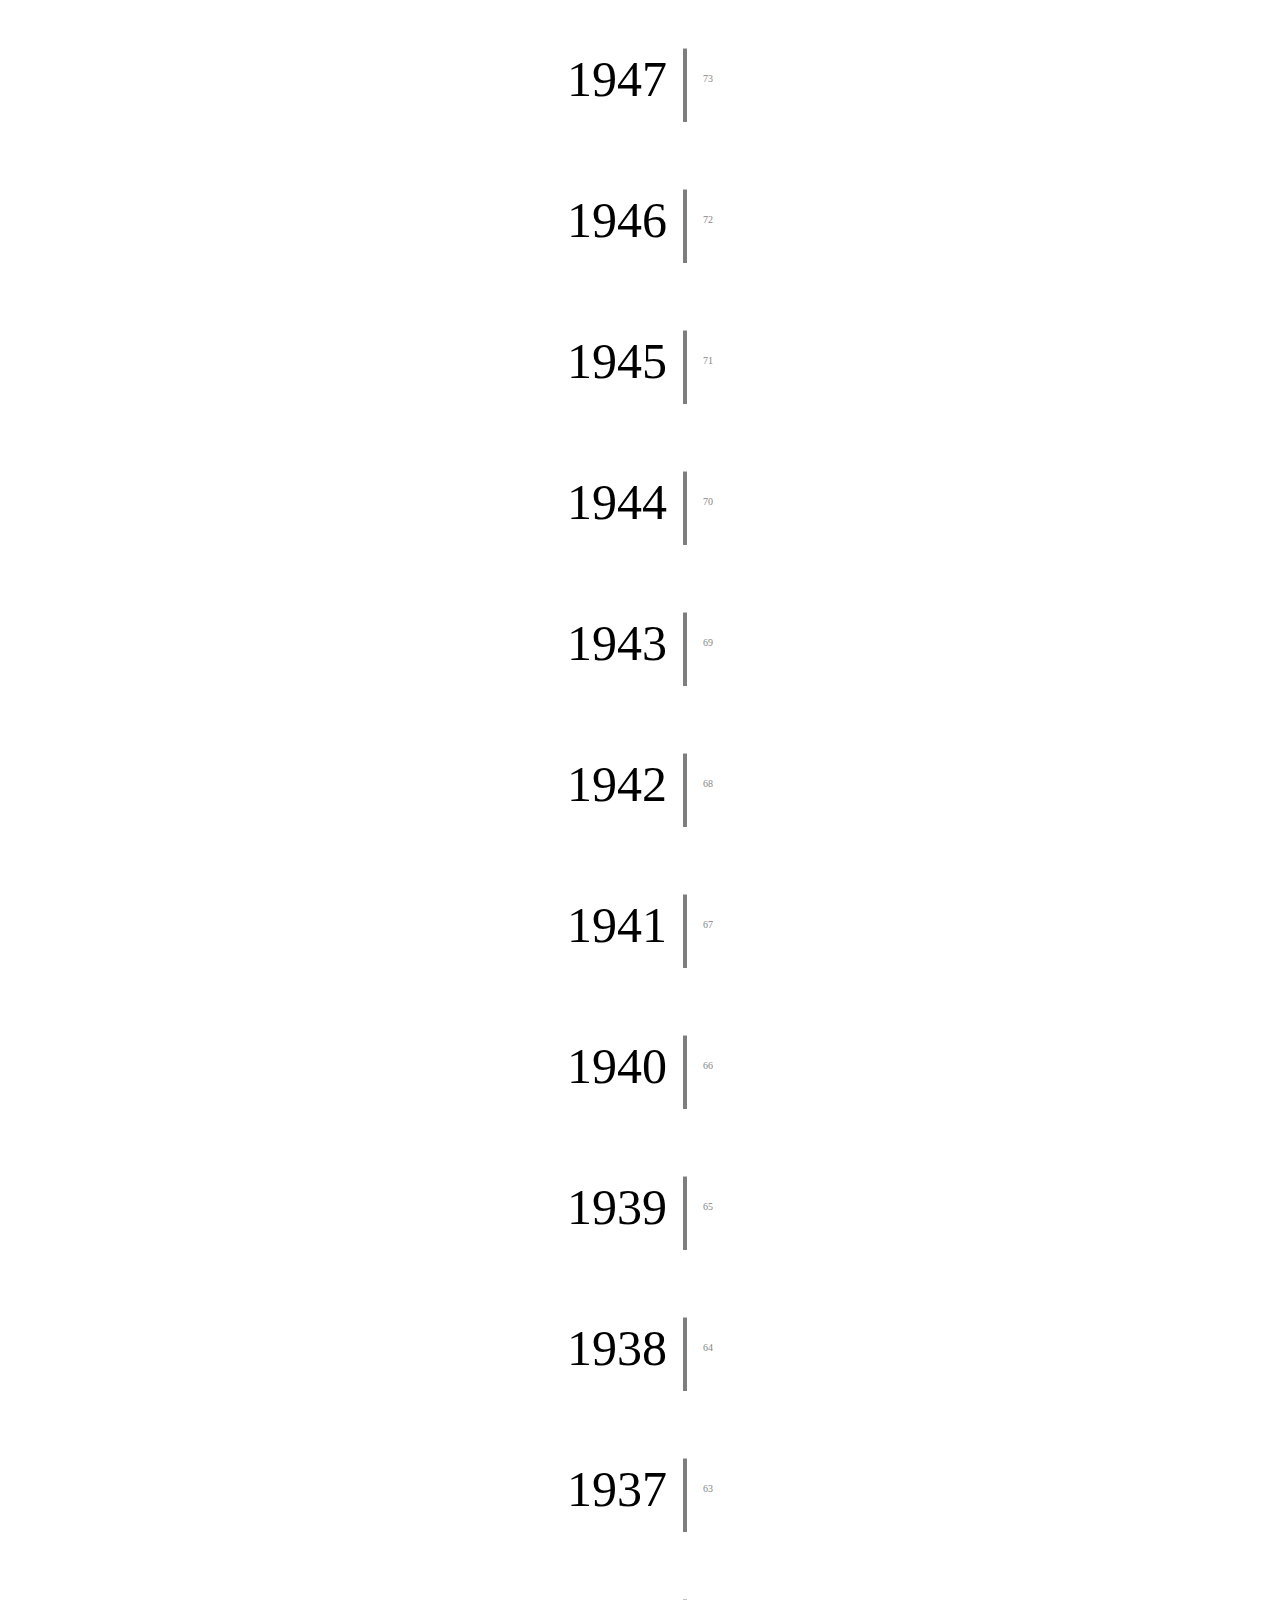
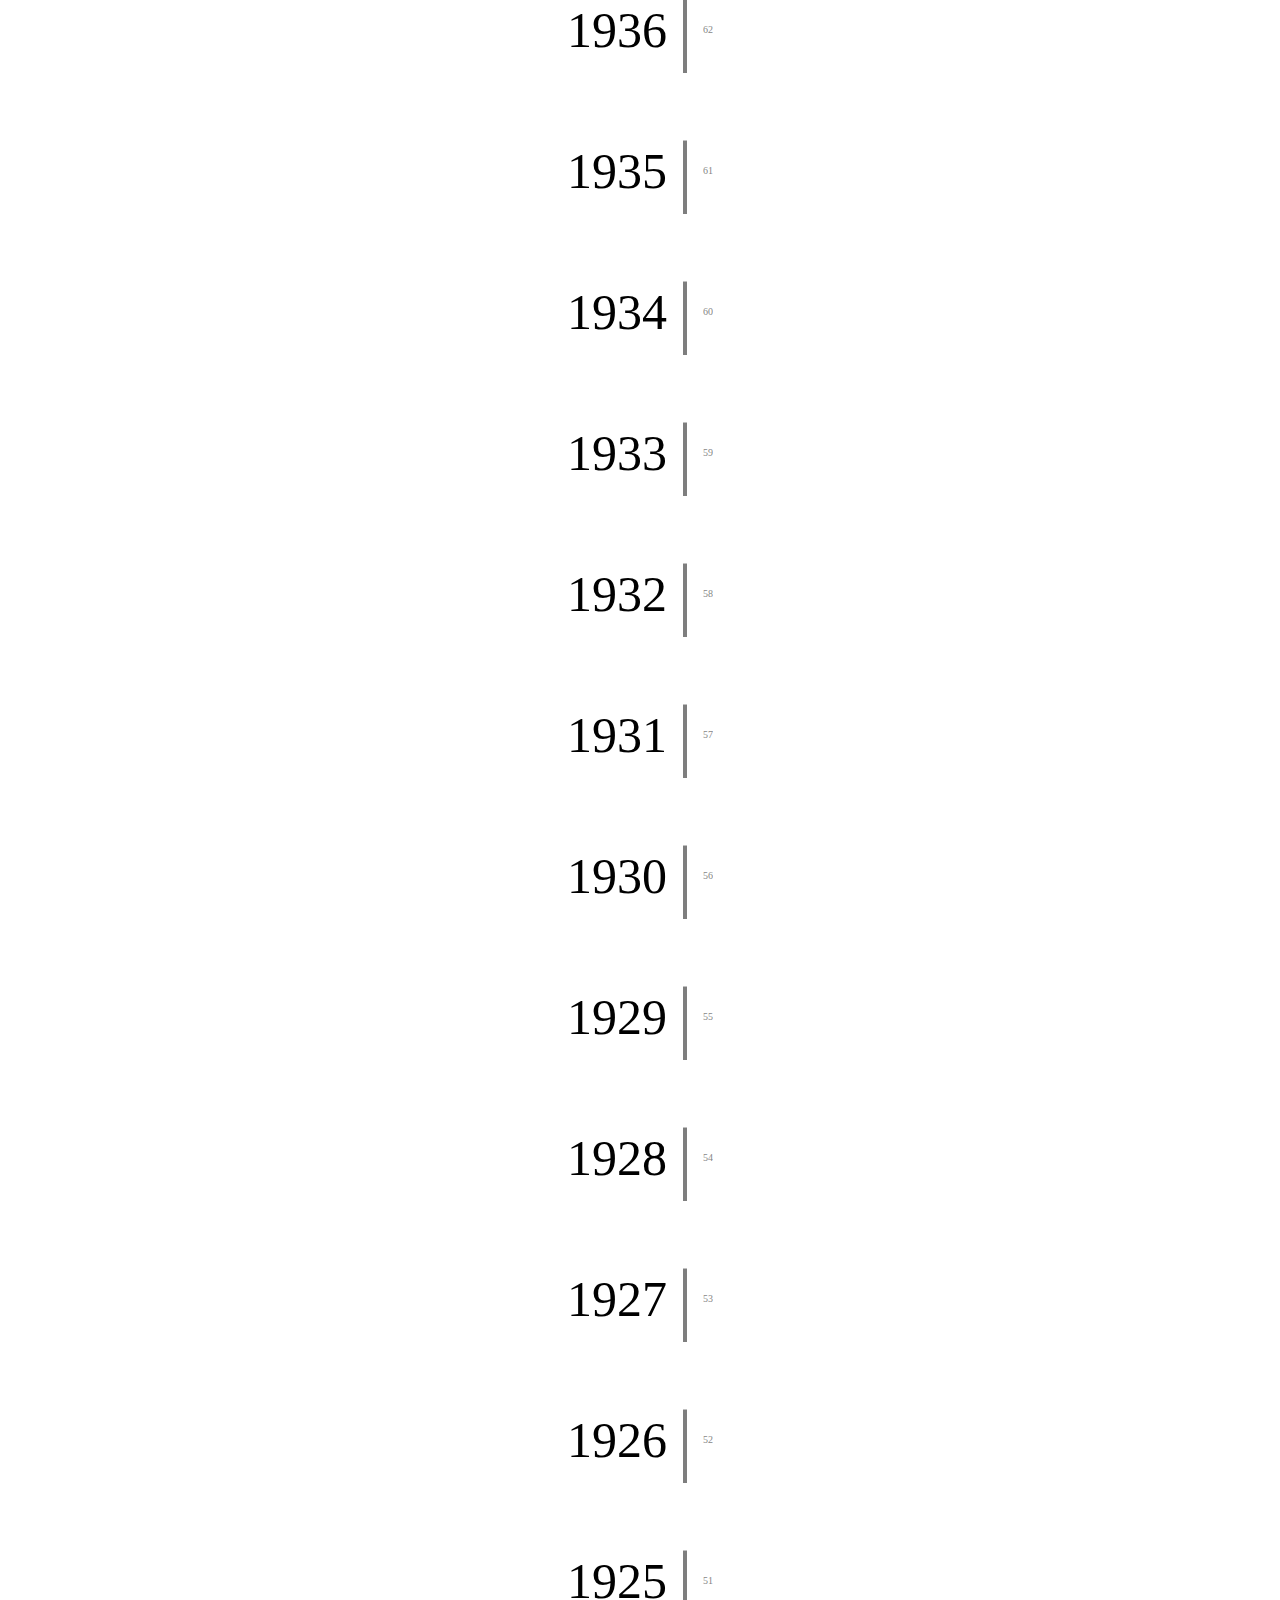
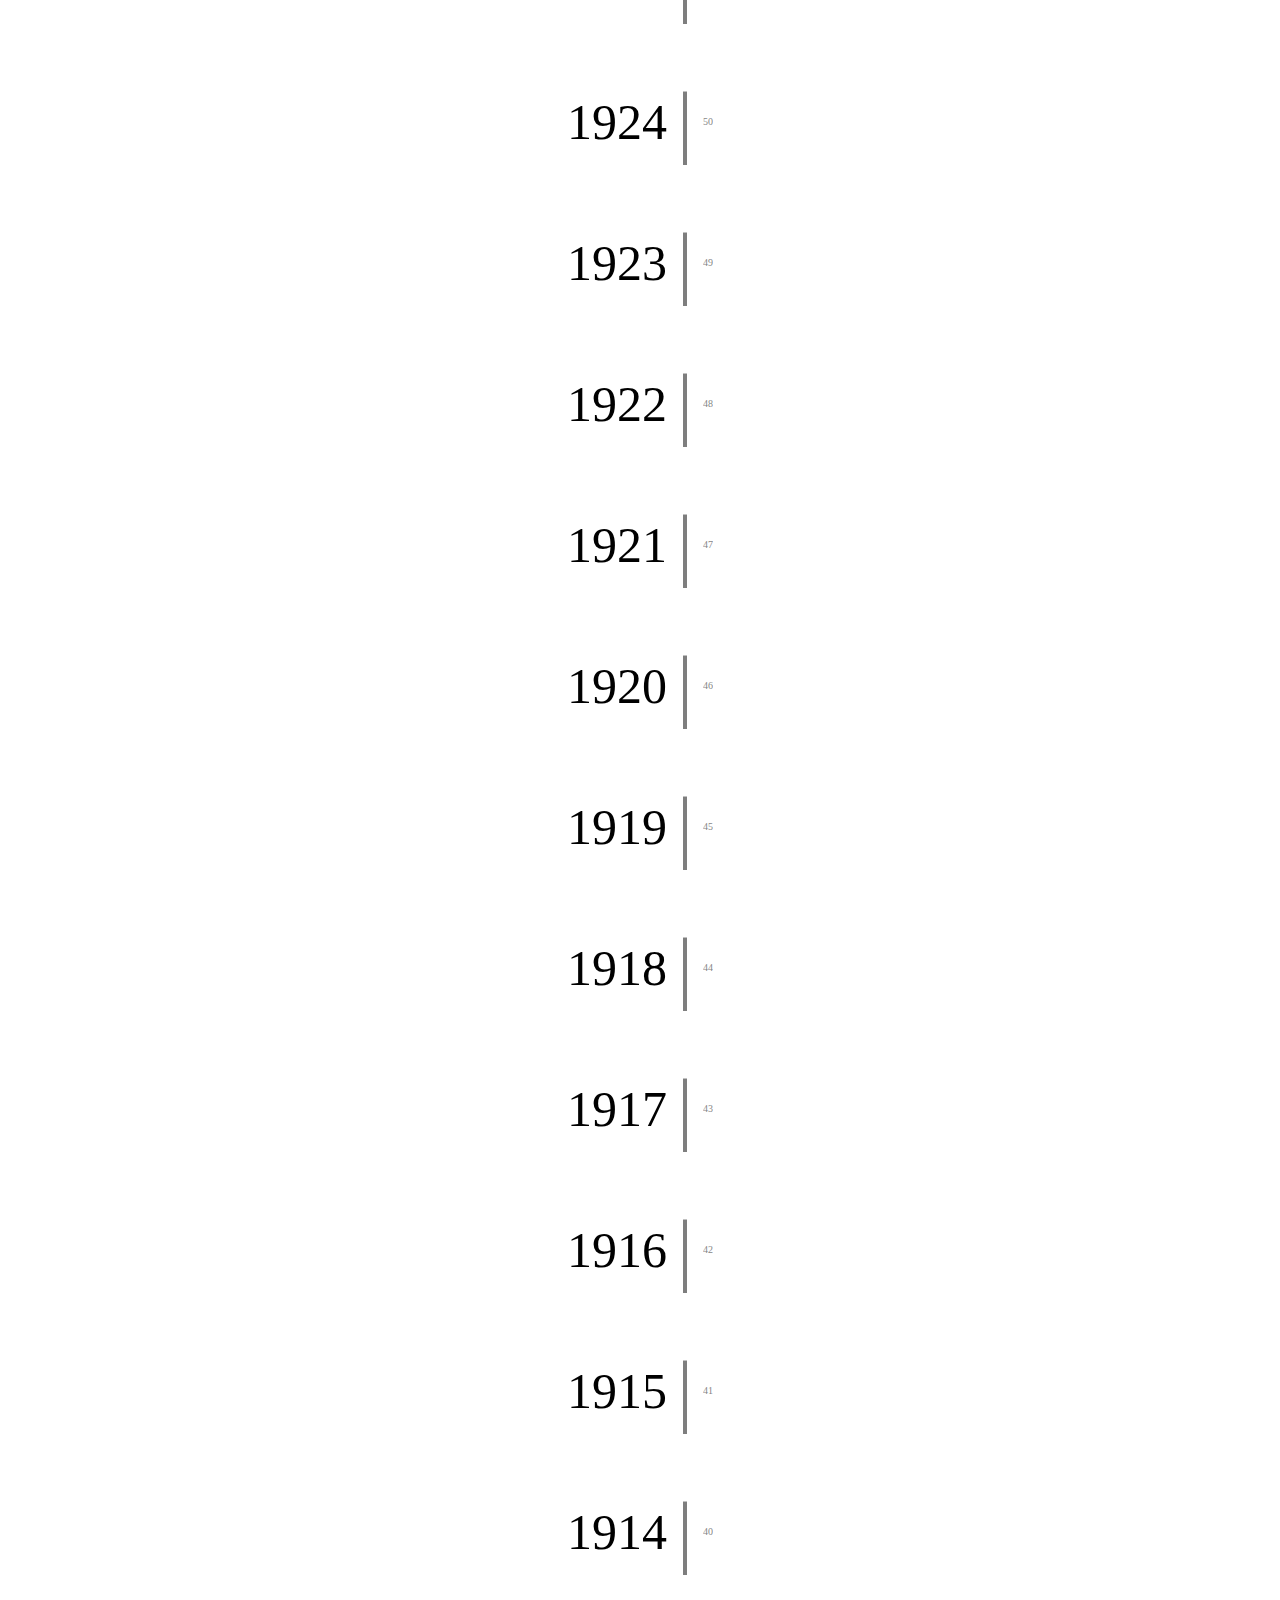
==== commit c841a3a3: "space top and bottom changed" ====
--- a/index.html
+++ b/index.html
@@ -17,8 +17,13 @@
             <input type="text" id="search-input" placeholder="Suche Jahr oder Band" inputmode="numeric">
         </div>
     </div>
-    <div id="spacer-top"></div> <!-- Empty spacer at the top -->
+    
     <div class="year-container">
+        <div class="year-content"><p class="year"> </p><div class="separator"> </div><p class="counter"> </p></div>
+        <div class="year-content"><p class="year"> </p><div class="separator"> </div><p class="counter"> </p></div>
+        <div class="year-content"><p class="year"> </p><div class="separator"> </div><p class="counter"> </p></div>
+        <div class="year-content"><p class="year"> </p><div class="separator"> </div><p class="counter"> </p></div>
+
         <div class="year-content"><p class="year">2024</p><div class="separator">|</div><p class="counter">150</p></div>
 <div class="year-content"><p class="year">2023</p><div class="separator">|</div><p class="counter">149</p></div>
 <div class="year-content"><p class="year">2022</p><div class="separator">|</div><p class="counter">148</p></div>
@@ -169,9 +174,12 @@
 <div class="year-content"><p class="year">1877</p><div class="separator">|</div><p class="counter">3</p></div>
 <div class="year-content"><p class="year">1876</p><div class="separator">|</div><p class="counter">2</p></div>
 <div class="year-content"><p class="year">1875</p><div class="separator">|</div><p class="counter">1</p></div>
+<div class="year-content"><p class="year"> </p><div class="separator"> </div><p class="counter"> </p></div>
+<div class="year-content"><p class="year"> </p><div class="separator"> </div><p class="counter"> </p></div>
+<div class="year-content"><p class="year"> </p><div class="separator"> </div><p class="counter"> </p></div>
+<div class="year-content"><p class="year"> </p><div class="separator"> </div><p class="counter"> </p></div>
 
     </div>
-    <div id="spacer-top"></div> <!-- Empty spacer at the top -->
 
     <script src="https://code.jquery.com/jquery-3.6.0.min.js"></script>
     <script src="script.js"></script>
--- a/styles.css
+++ b/styles.css
@@ -31,11 +31,11 @@
 }
 
 #spacer-top {
-    height: 50vh; /* Adjust the height as needed to create space at the top */
+    height: 50%; /* Adjust the height as needed to create space at the top */
 }
 
 #search-bar {
-    position: fixed;
+    position: sticky;
     top: 0;
     left: 0;
     width: 100%;
@@ -83,3 +83,4 @@
     border-radius: 4px; /* Round the corners */
     box-sizing: border-box; /* Include padding and border in the width calculation */
 }
+
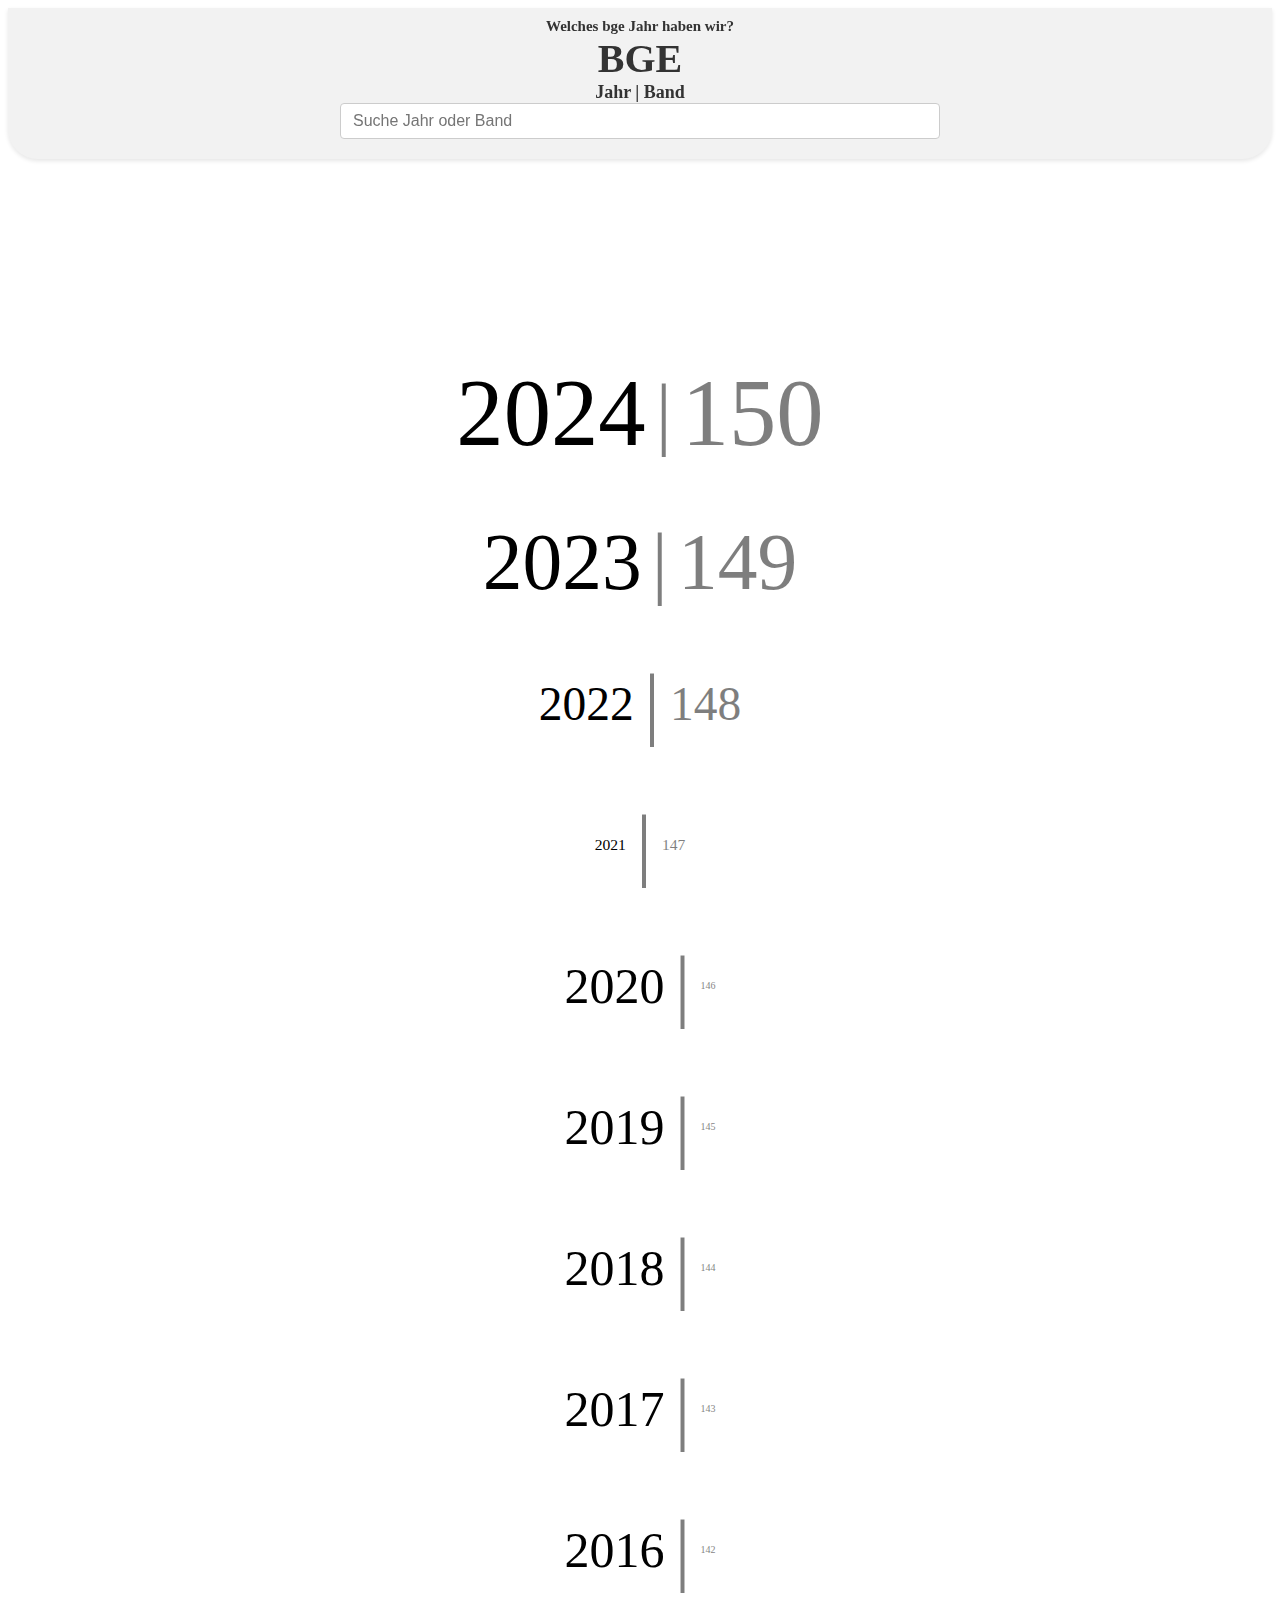
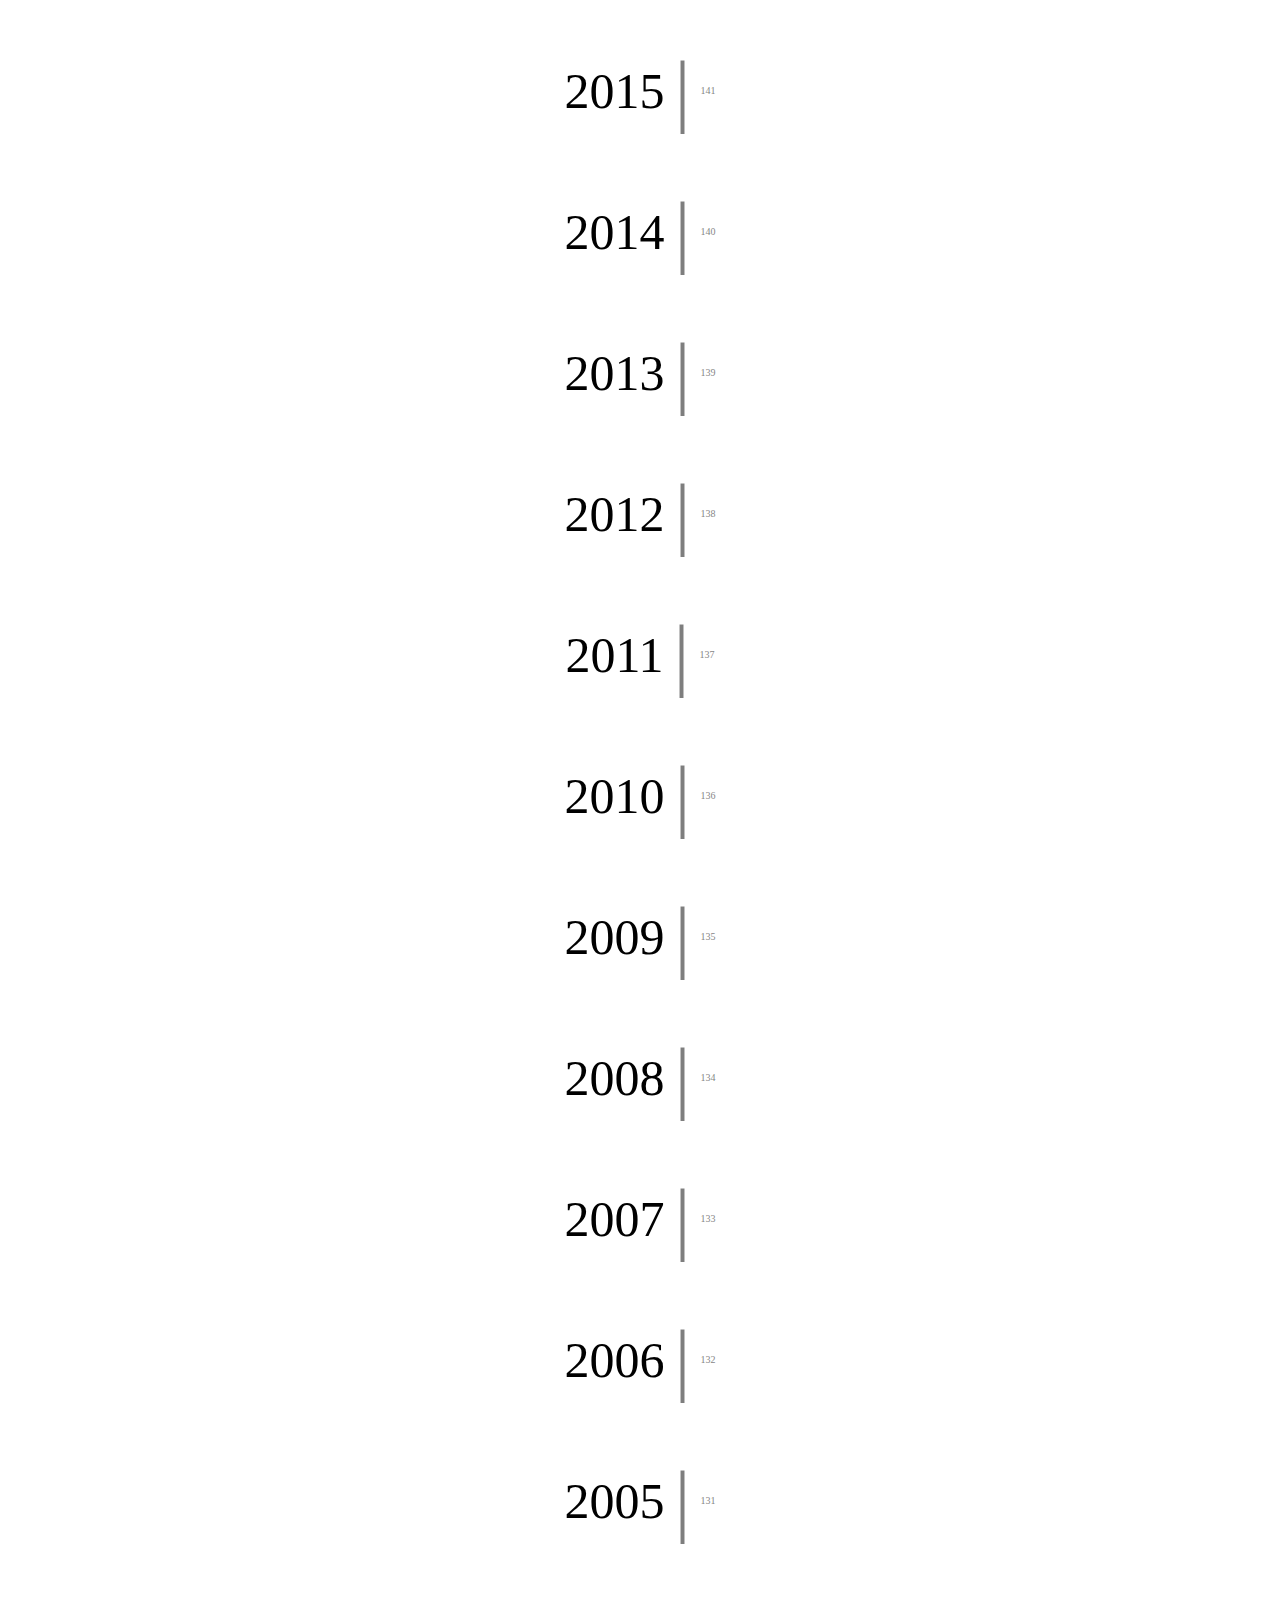
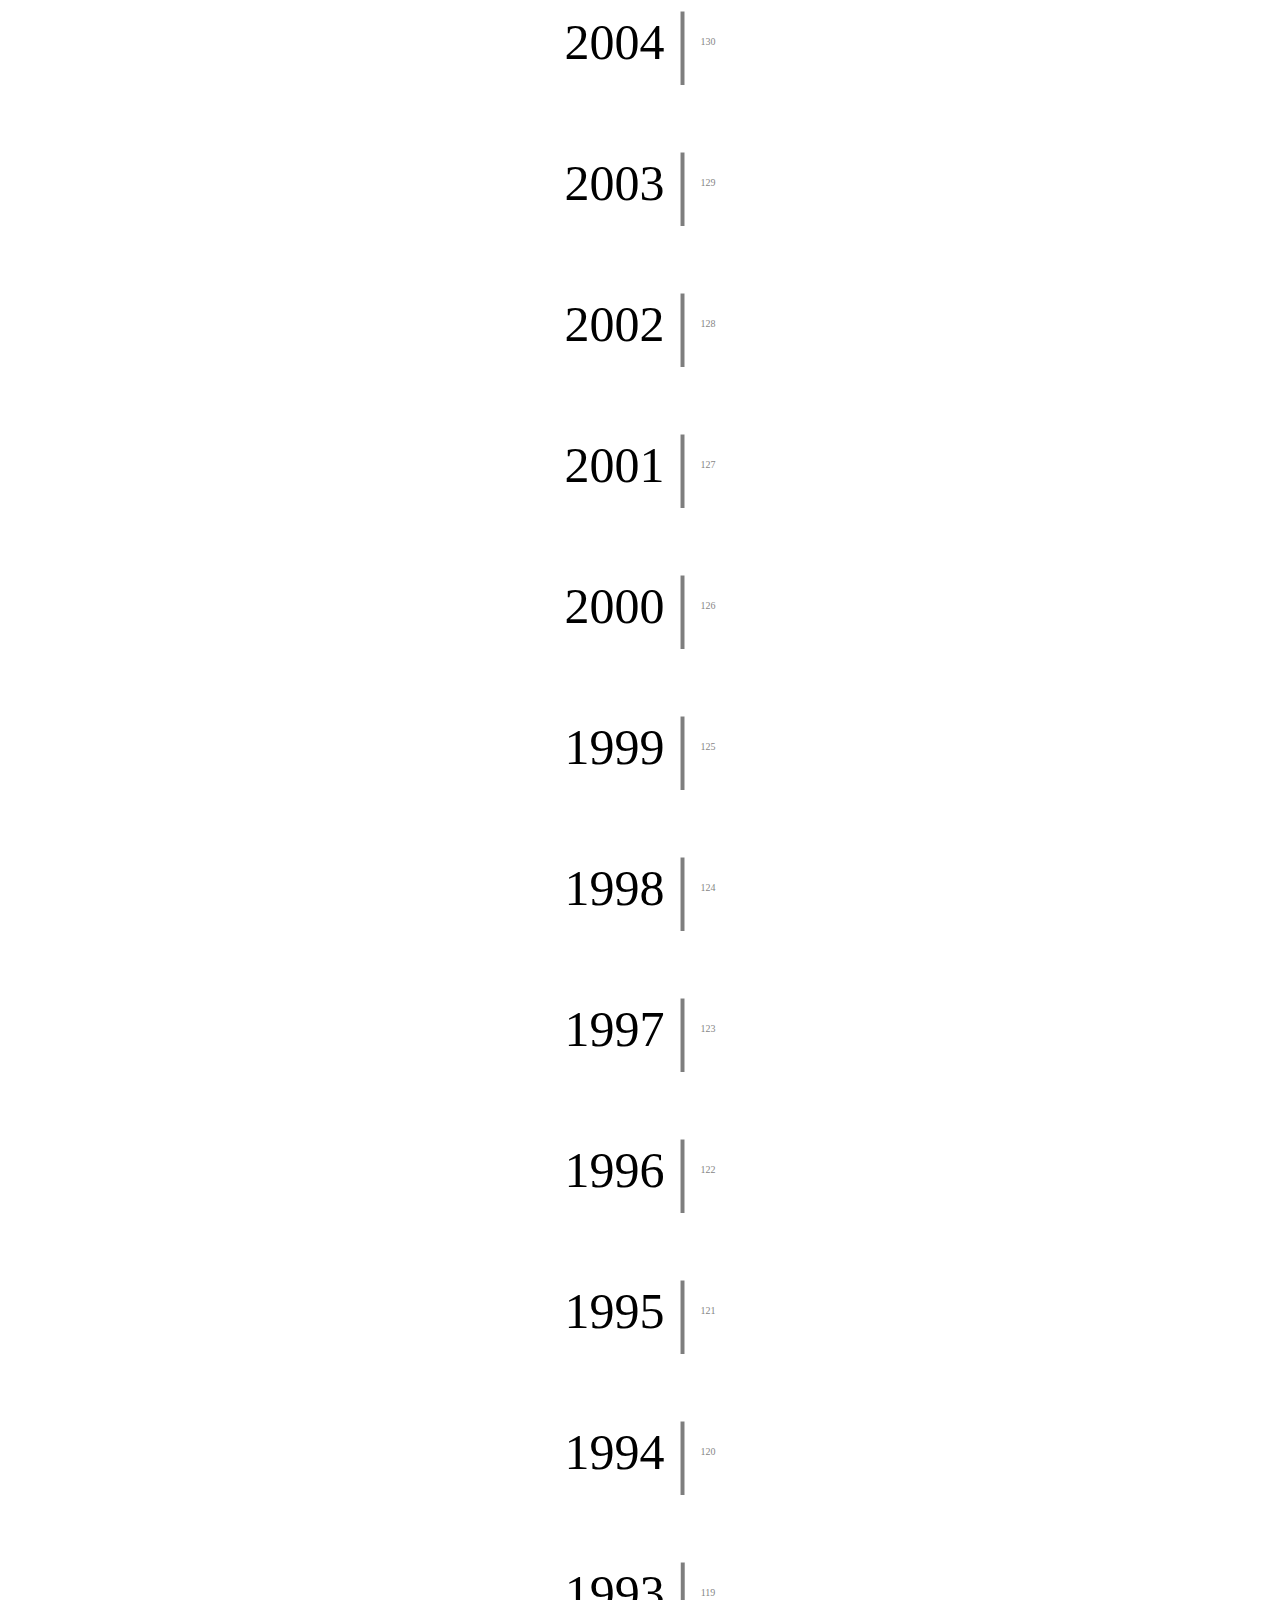
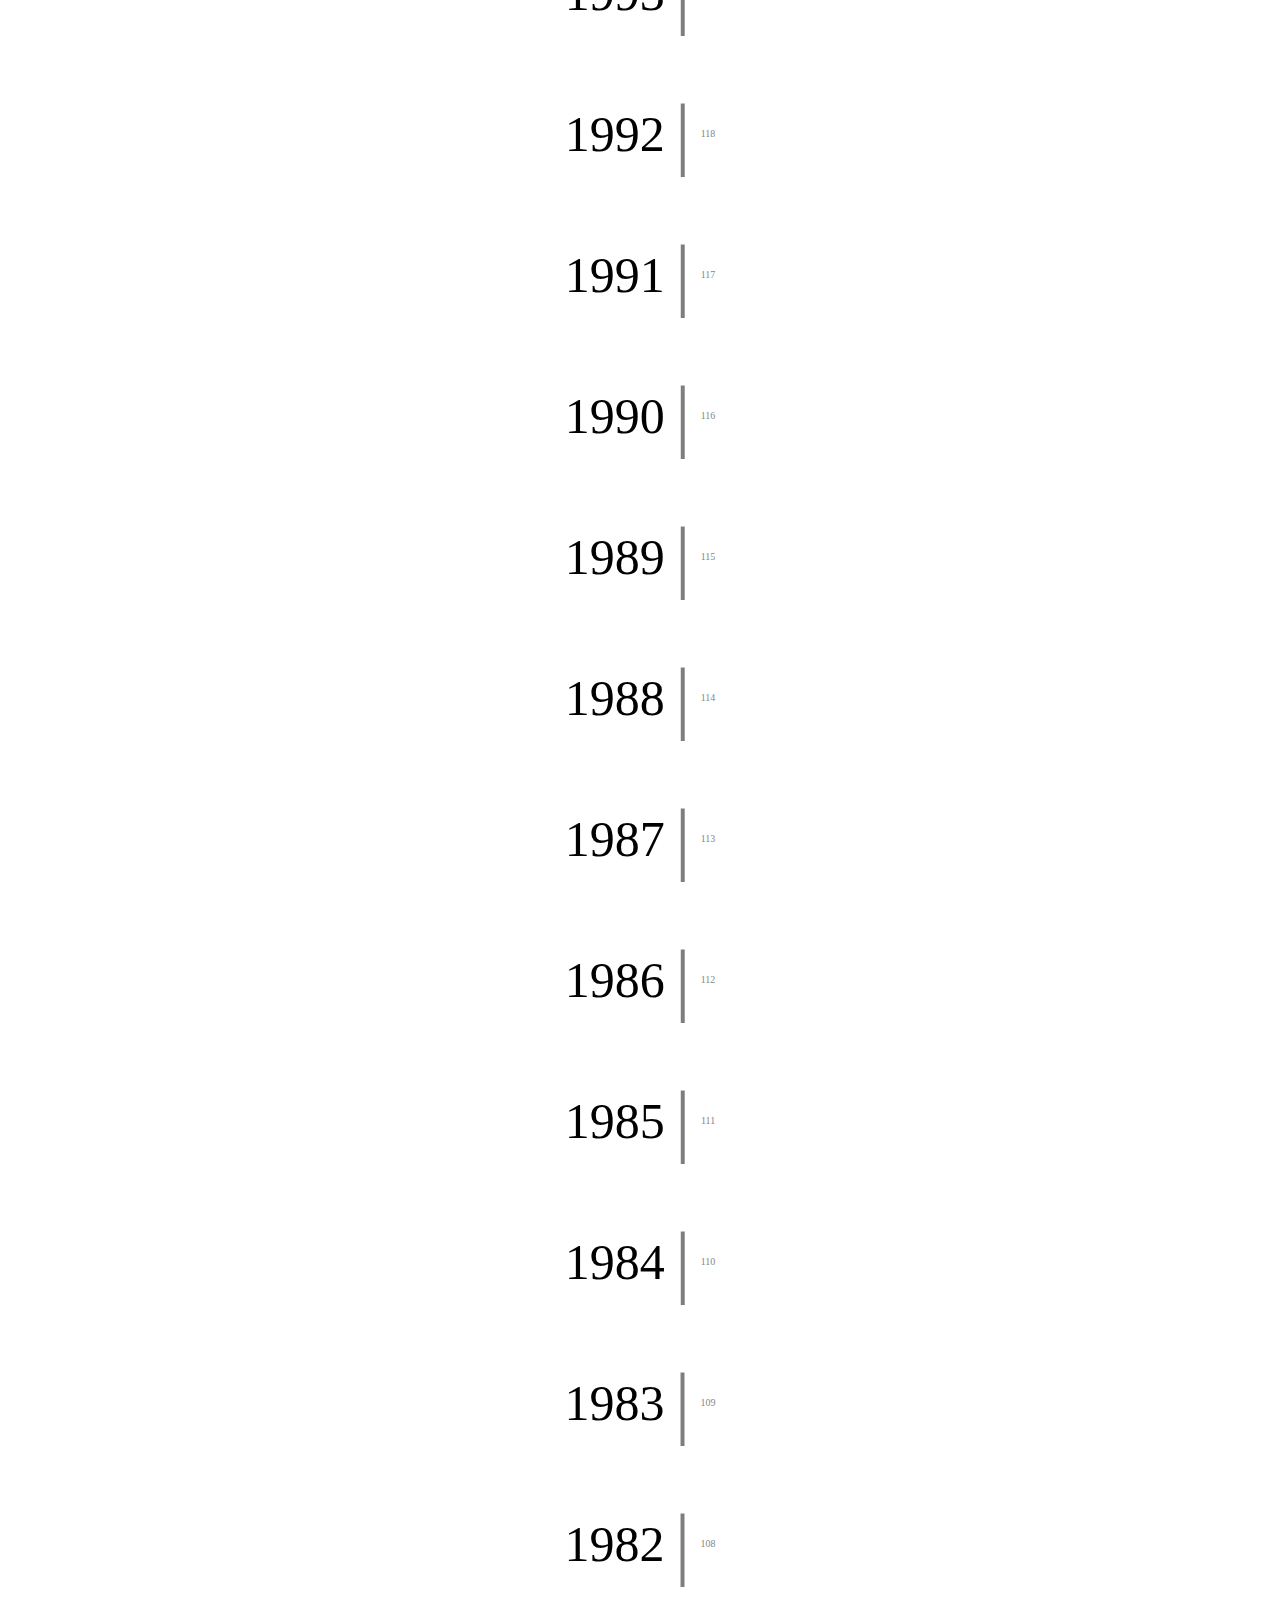
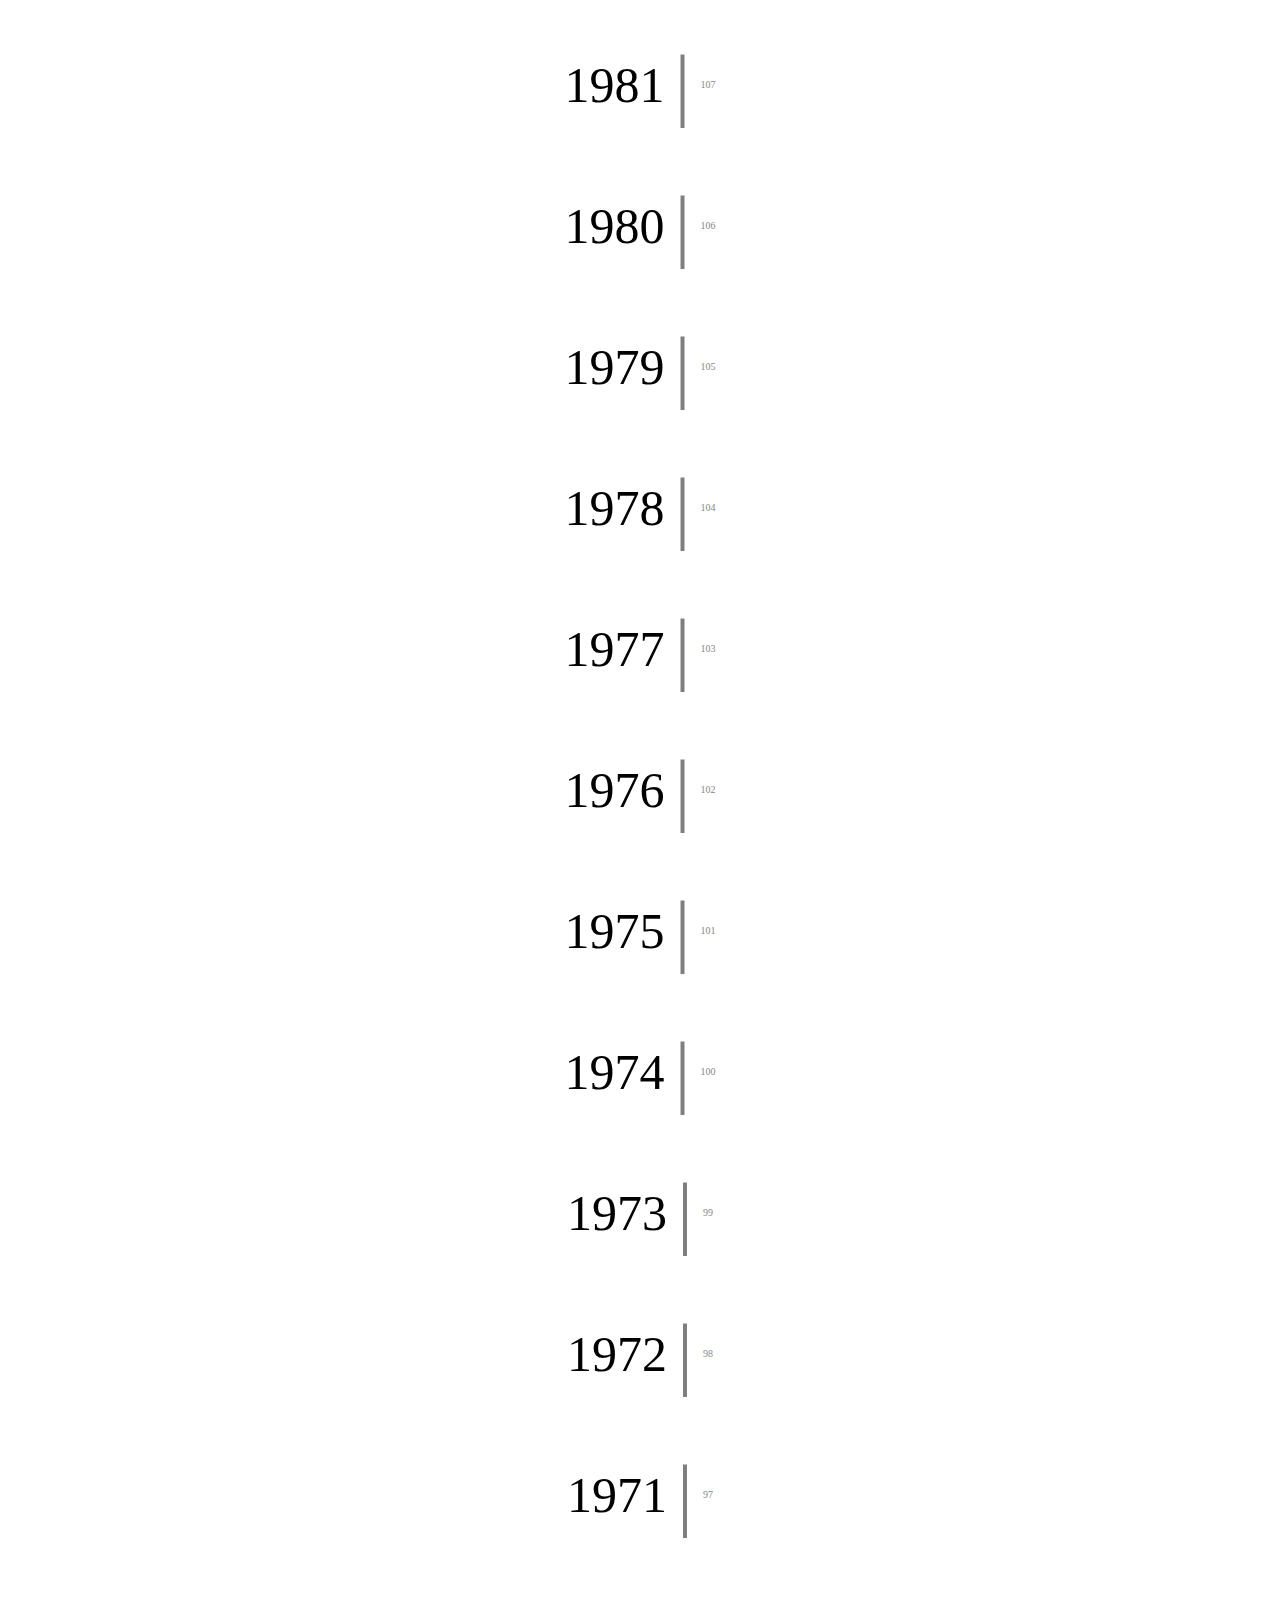
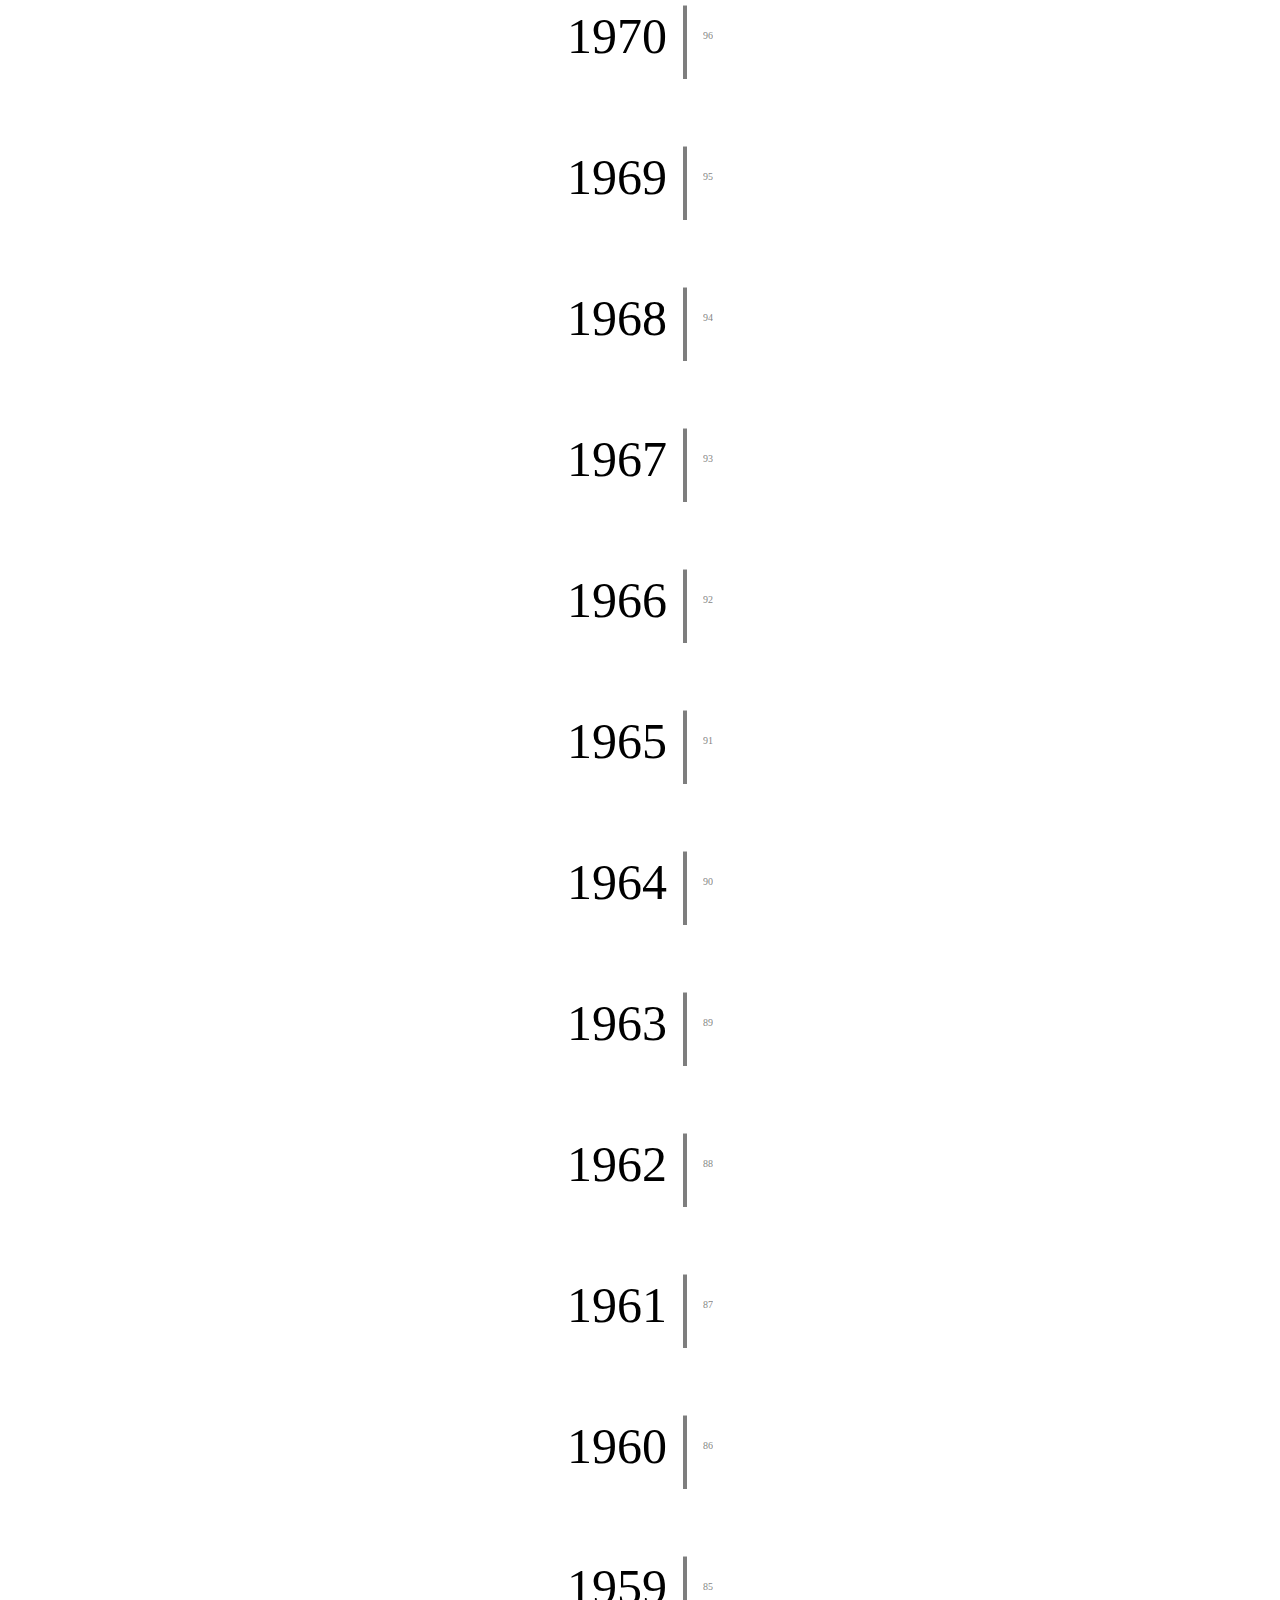
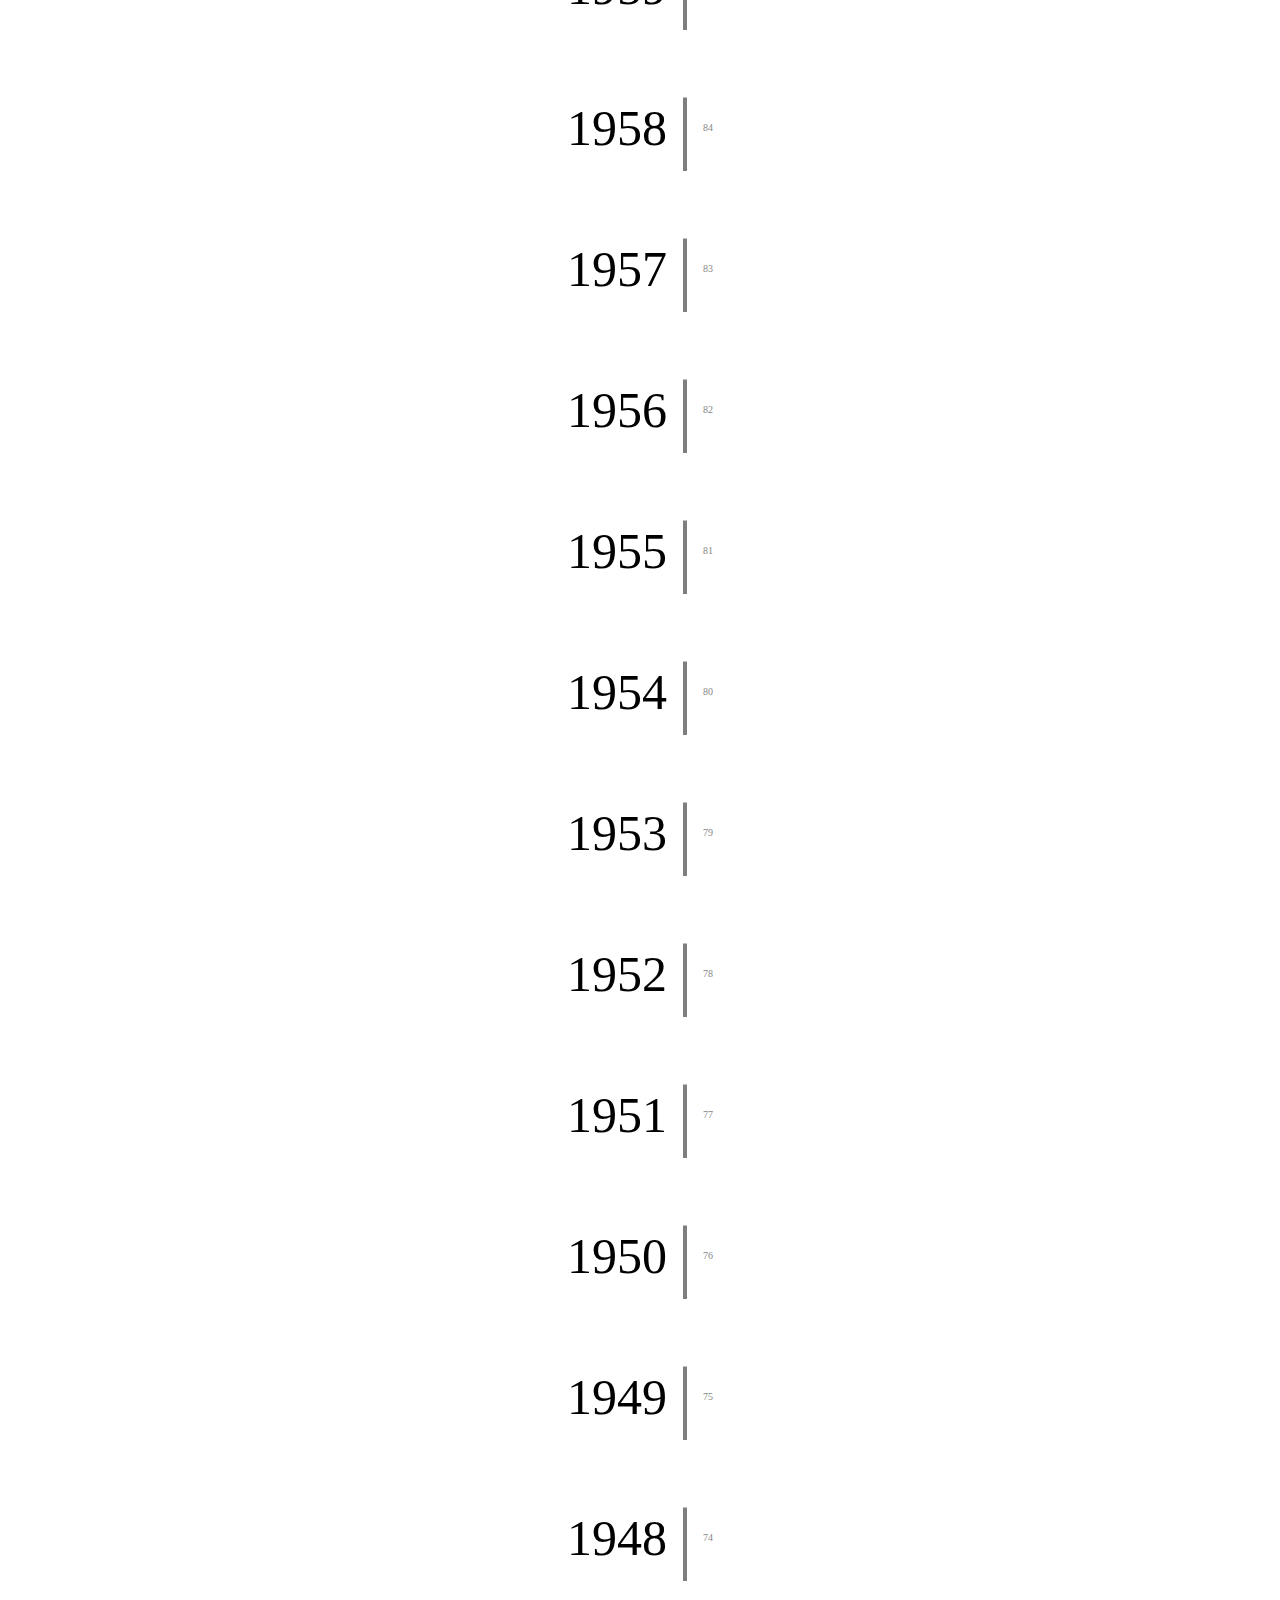
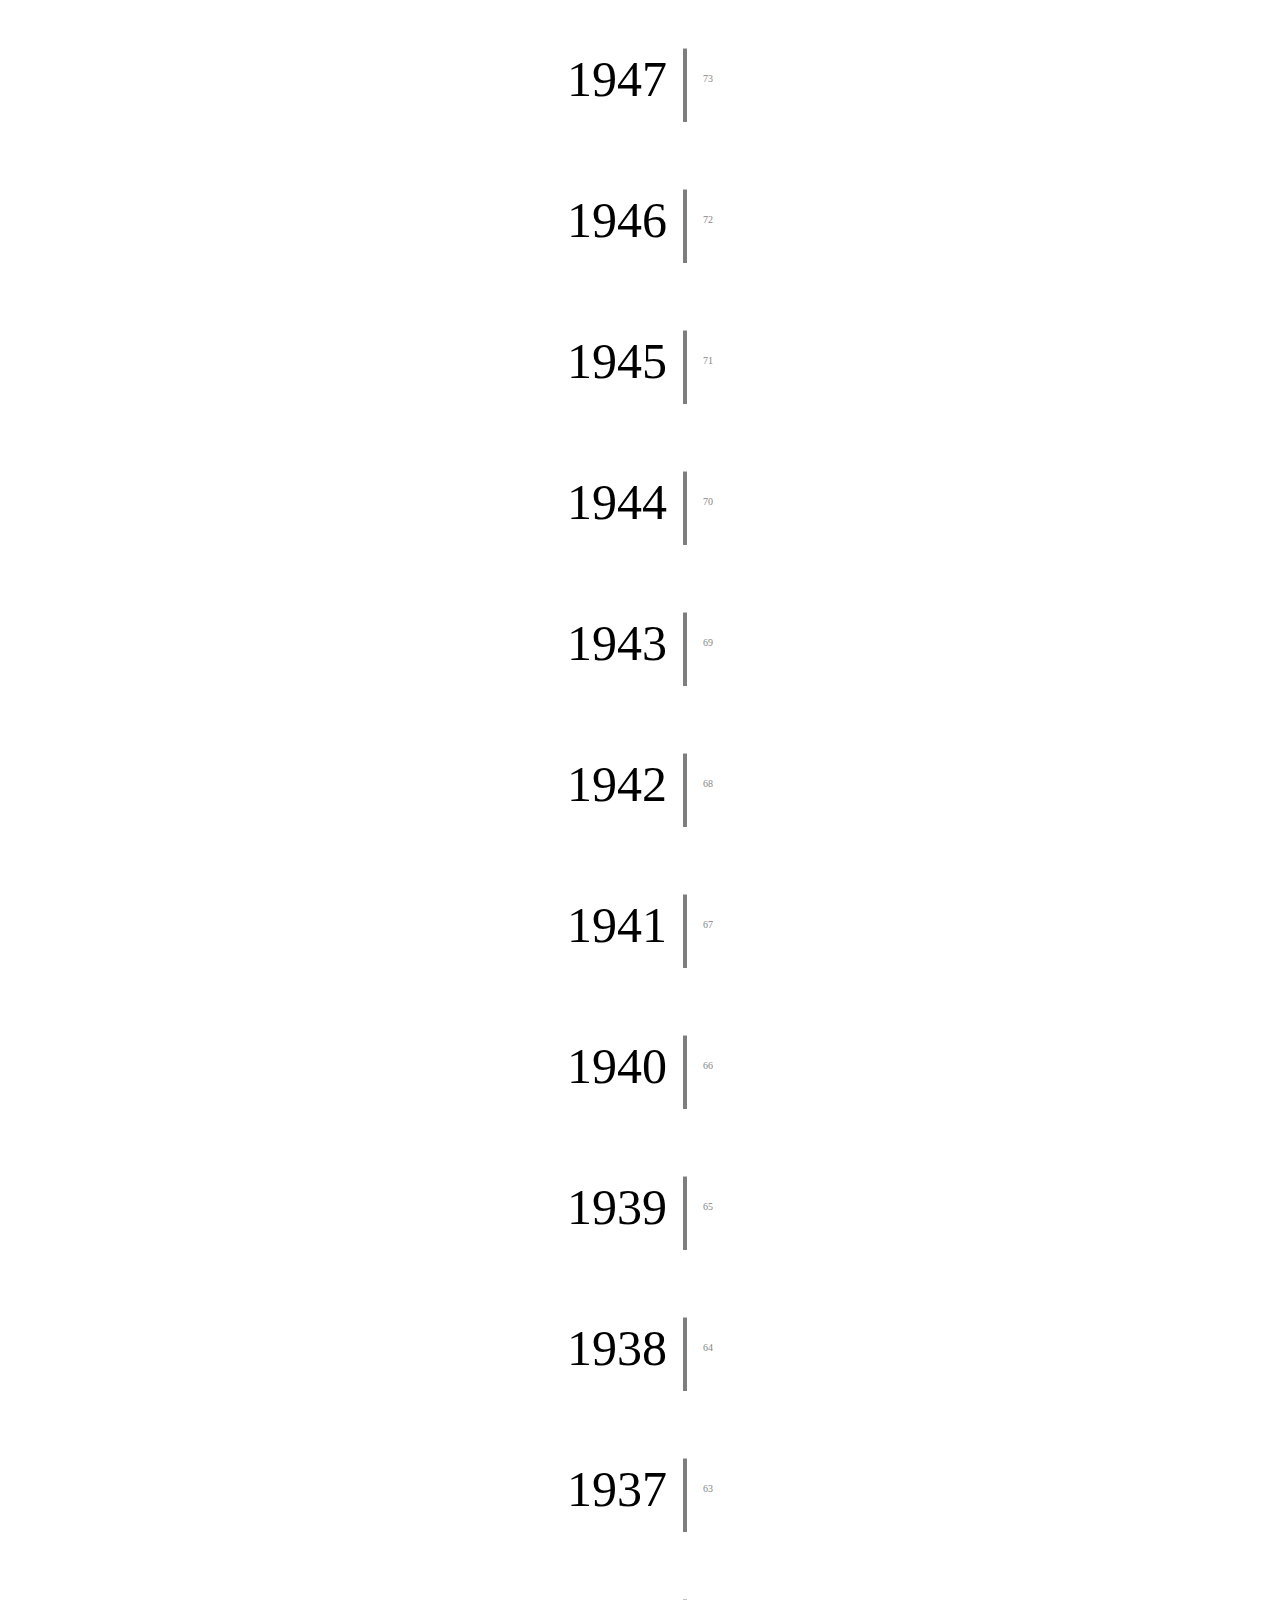
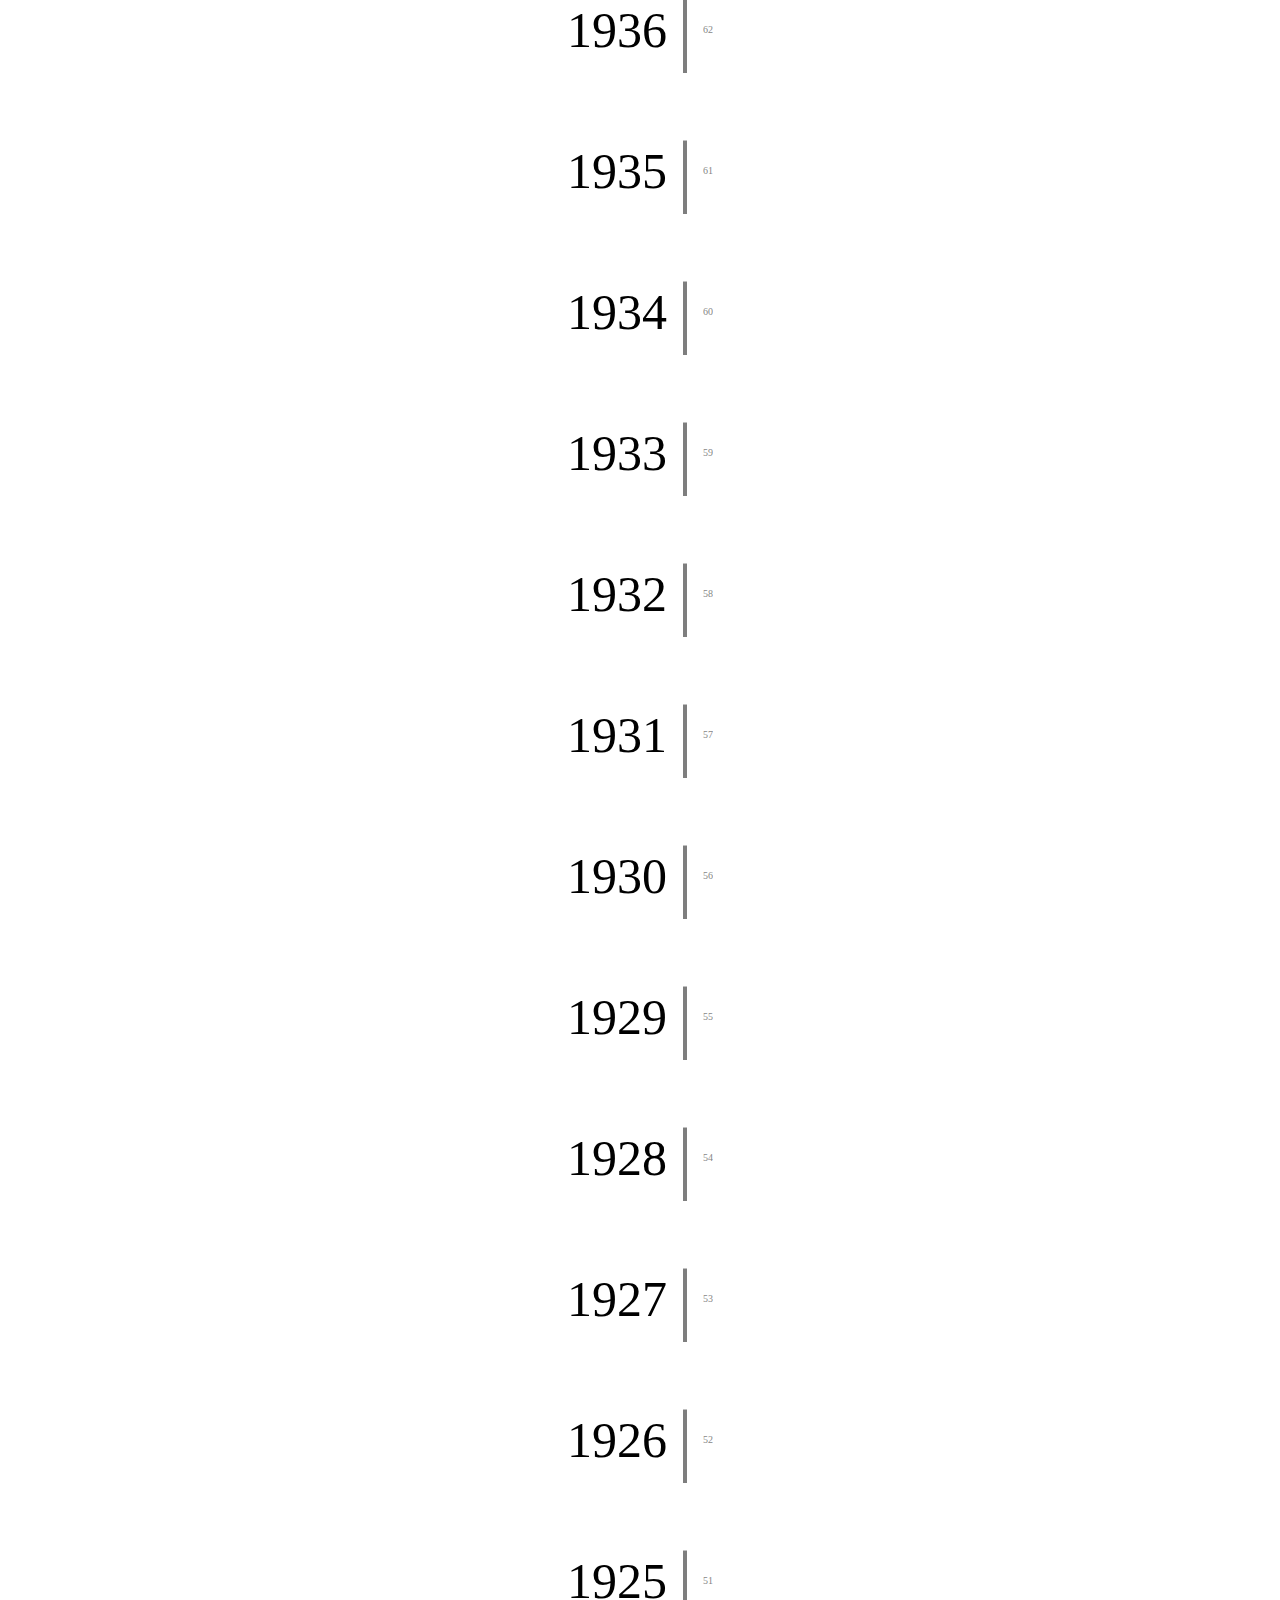
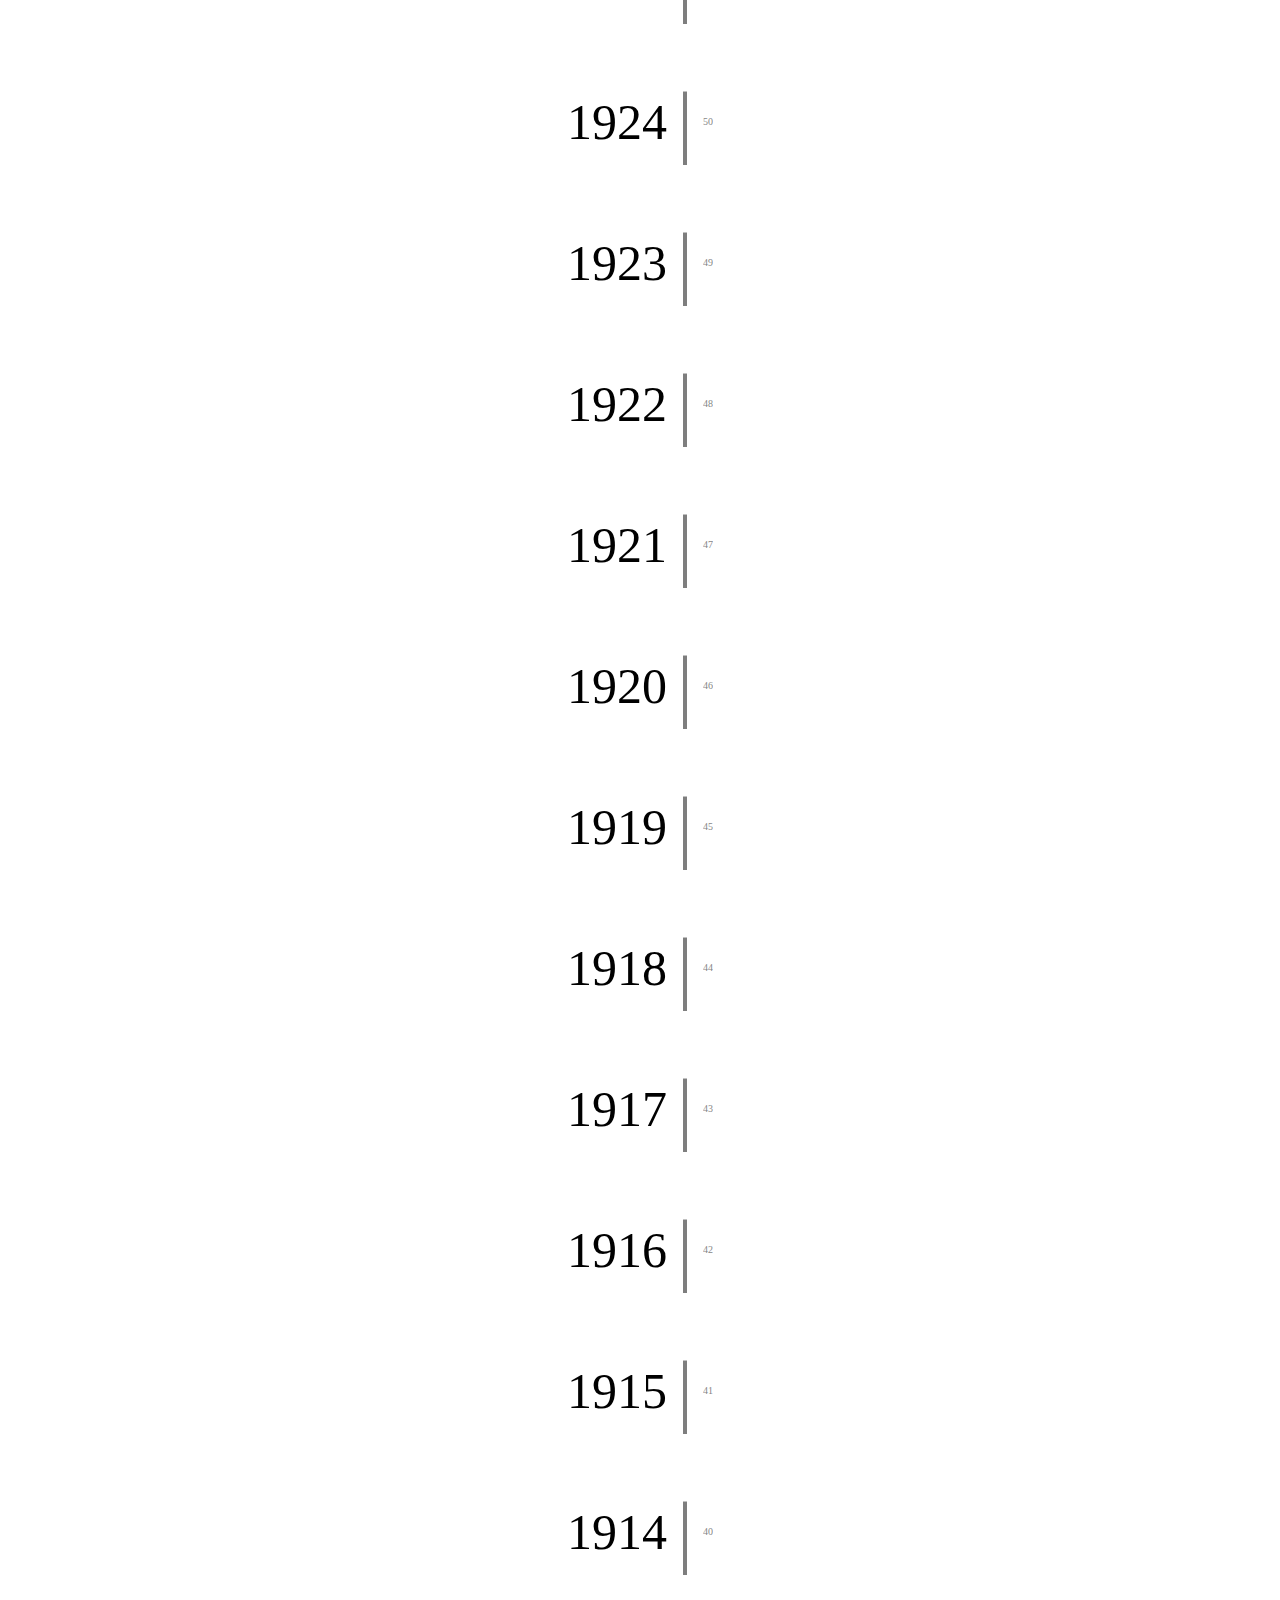
==== commit 80af4b40: "update h1 text" ====
--- a/index.html
+++ b/index.html
@@ -10,7 +10,7 @@
 <body>
     <div id="search-bar">
         
-        <h2>Bundesgerichts-Entscheide</h2>
+        <h2>Welches bge Jahr haben wir?</h2>
         <h1>BGE</h1>
         <h3>Jahr | Band</h3>
         <div class="search-container">
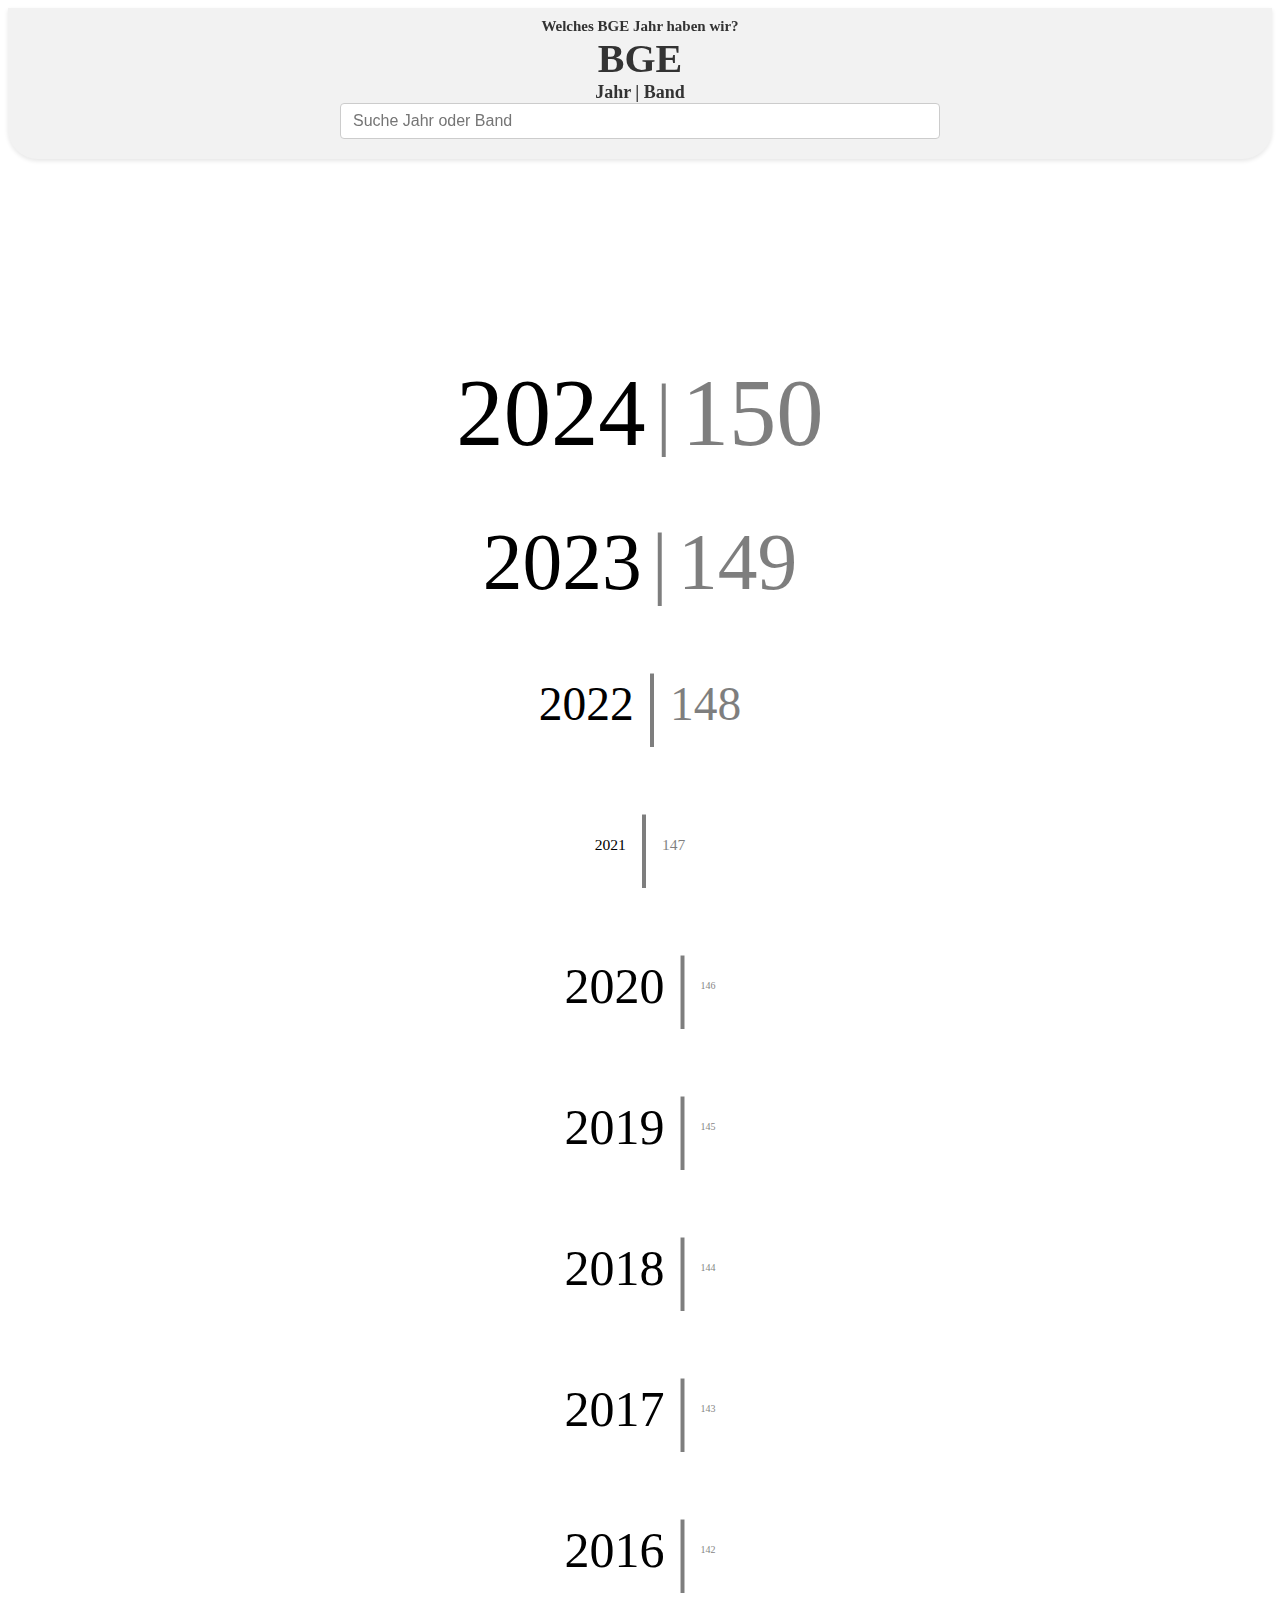
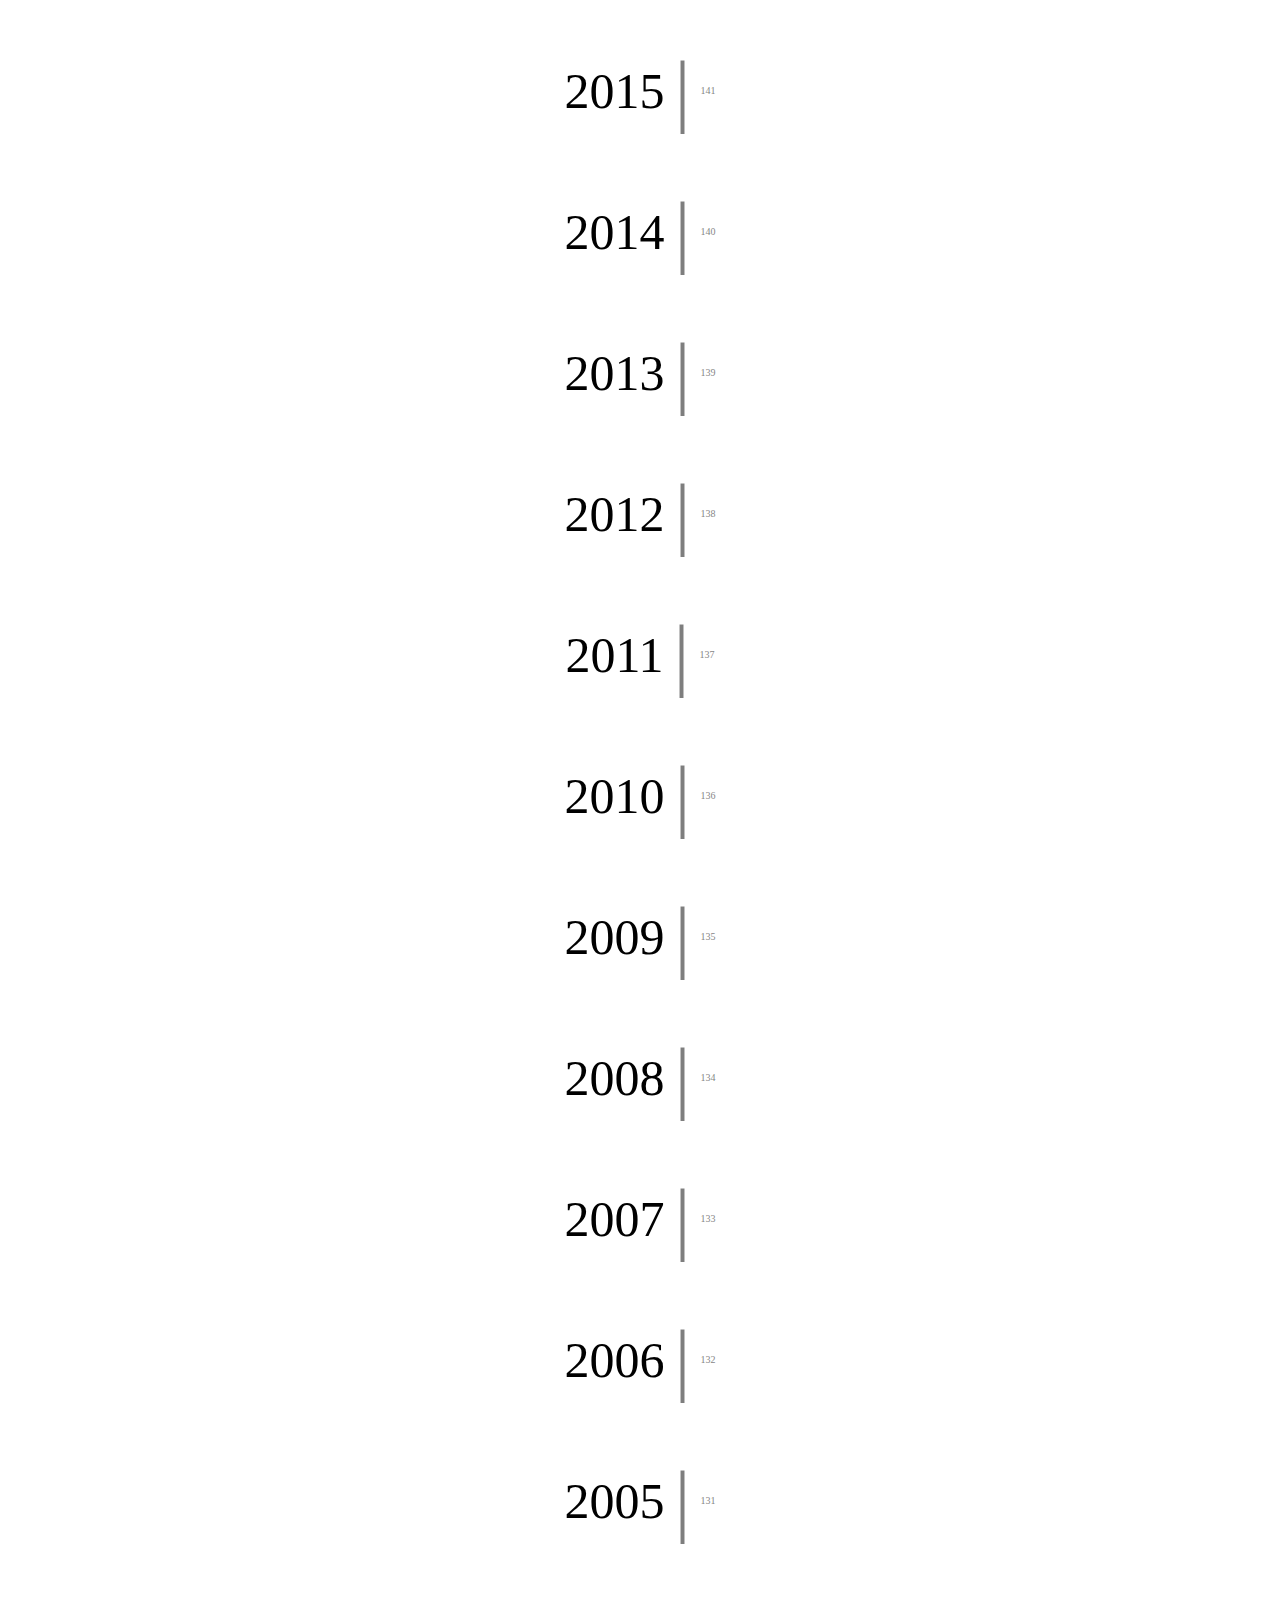
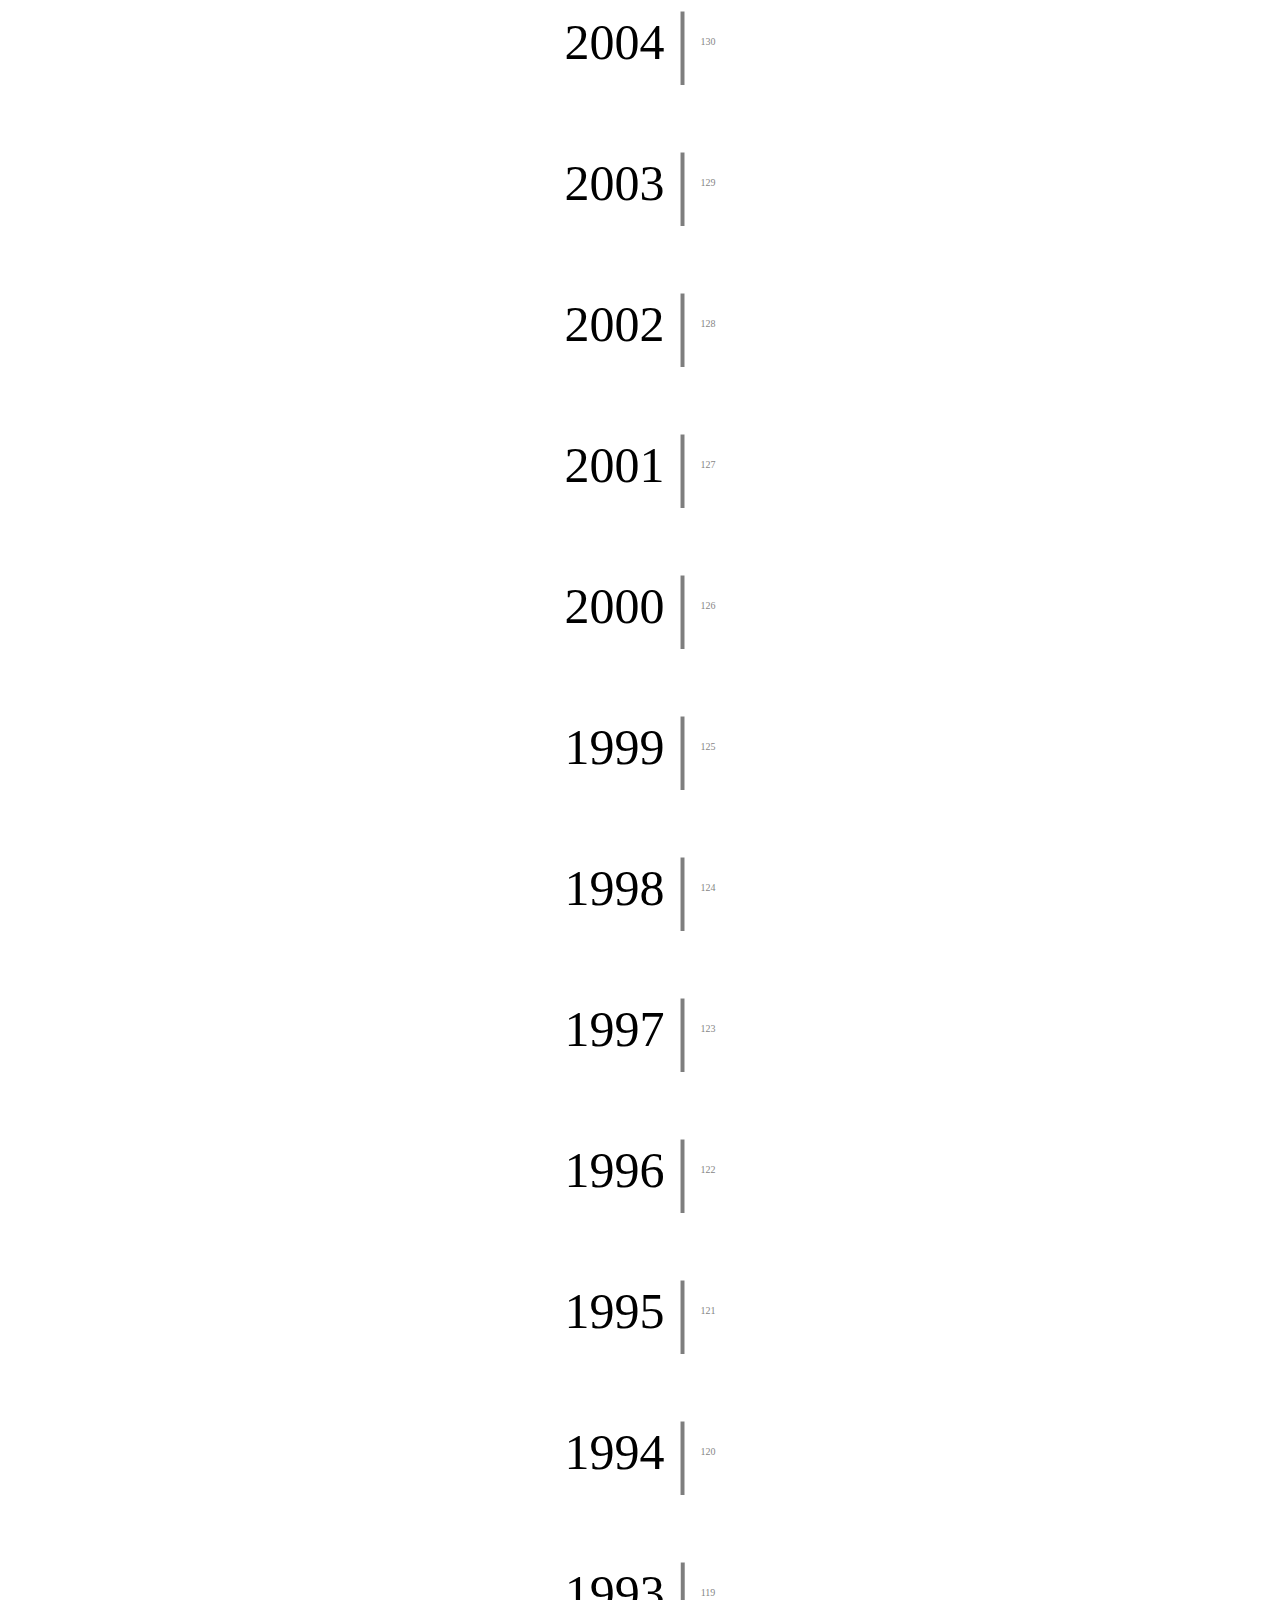
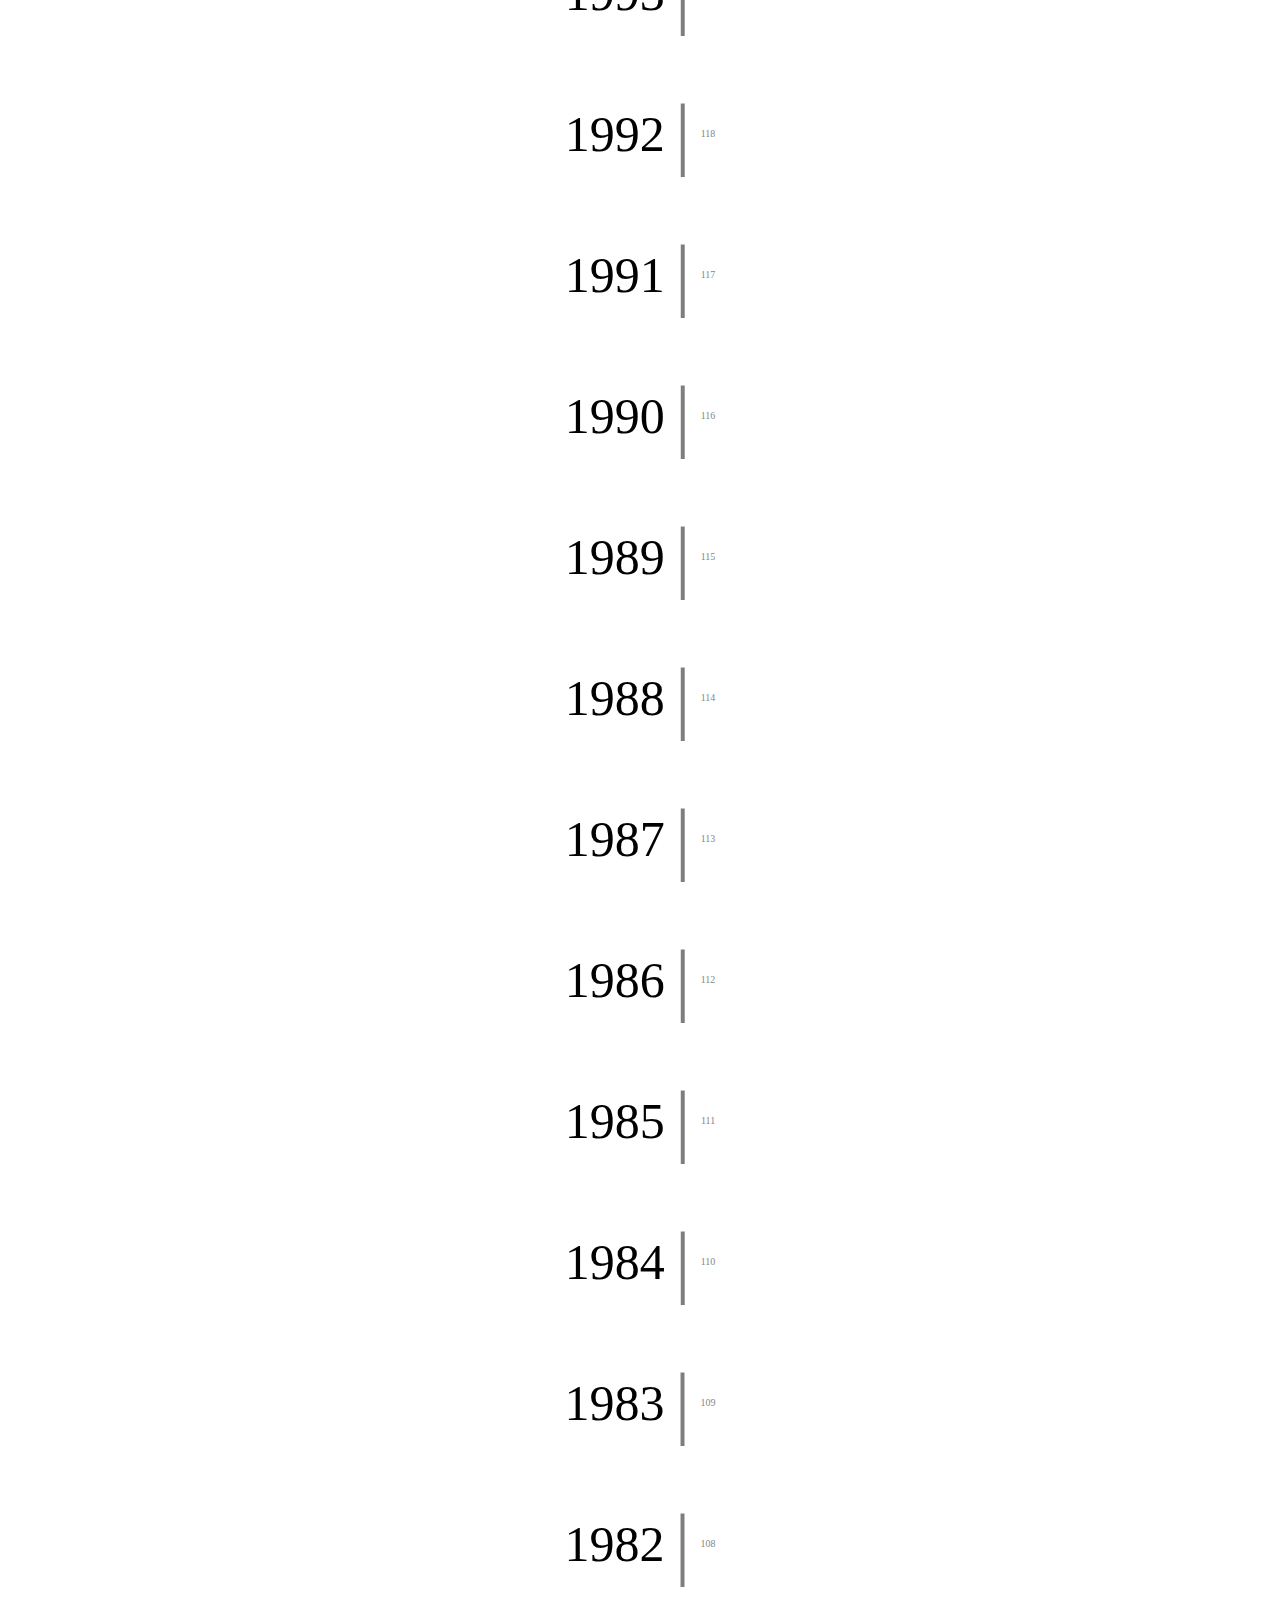
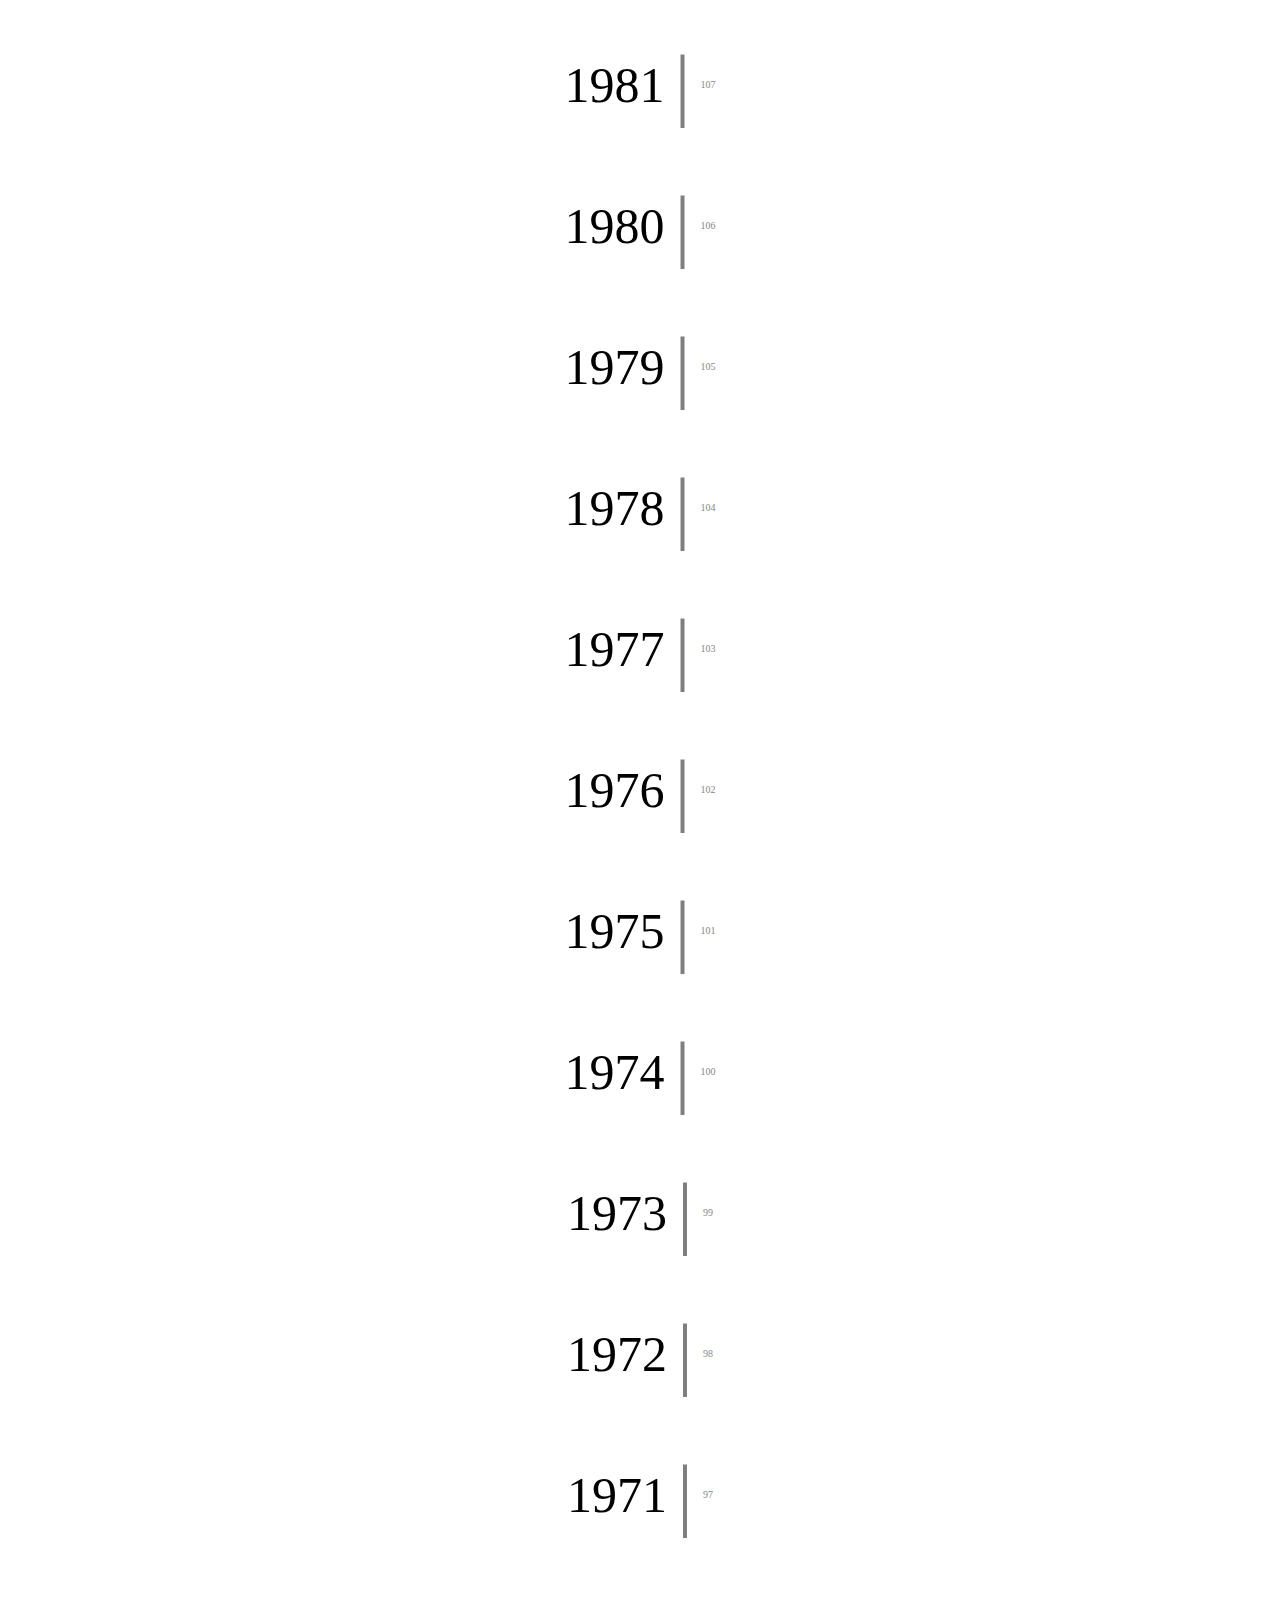
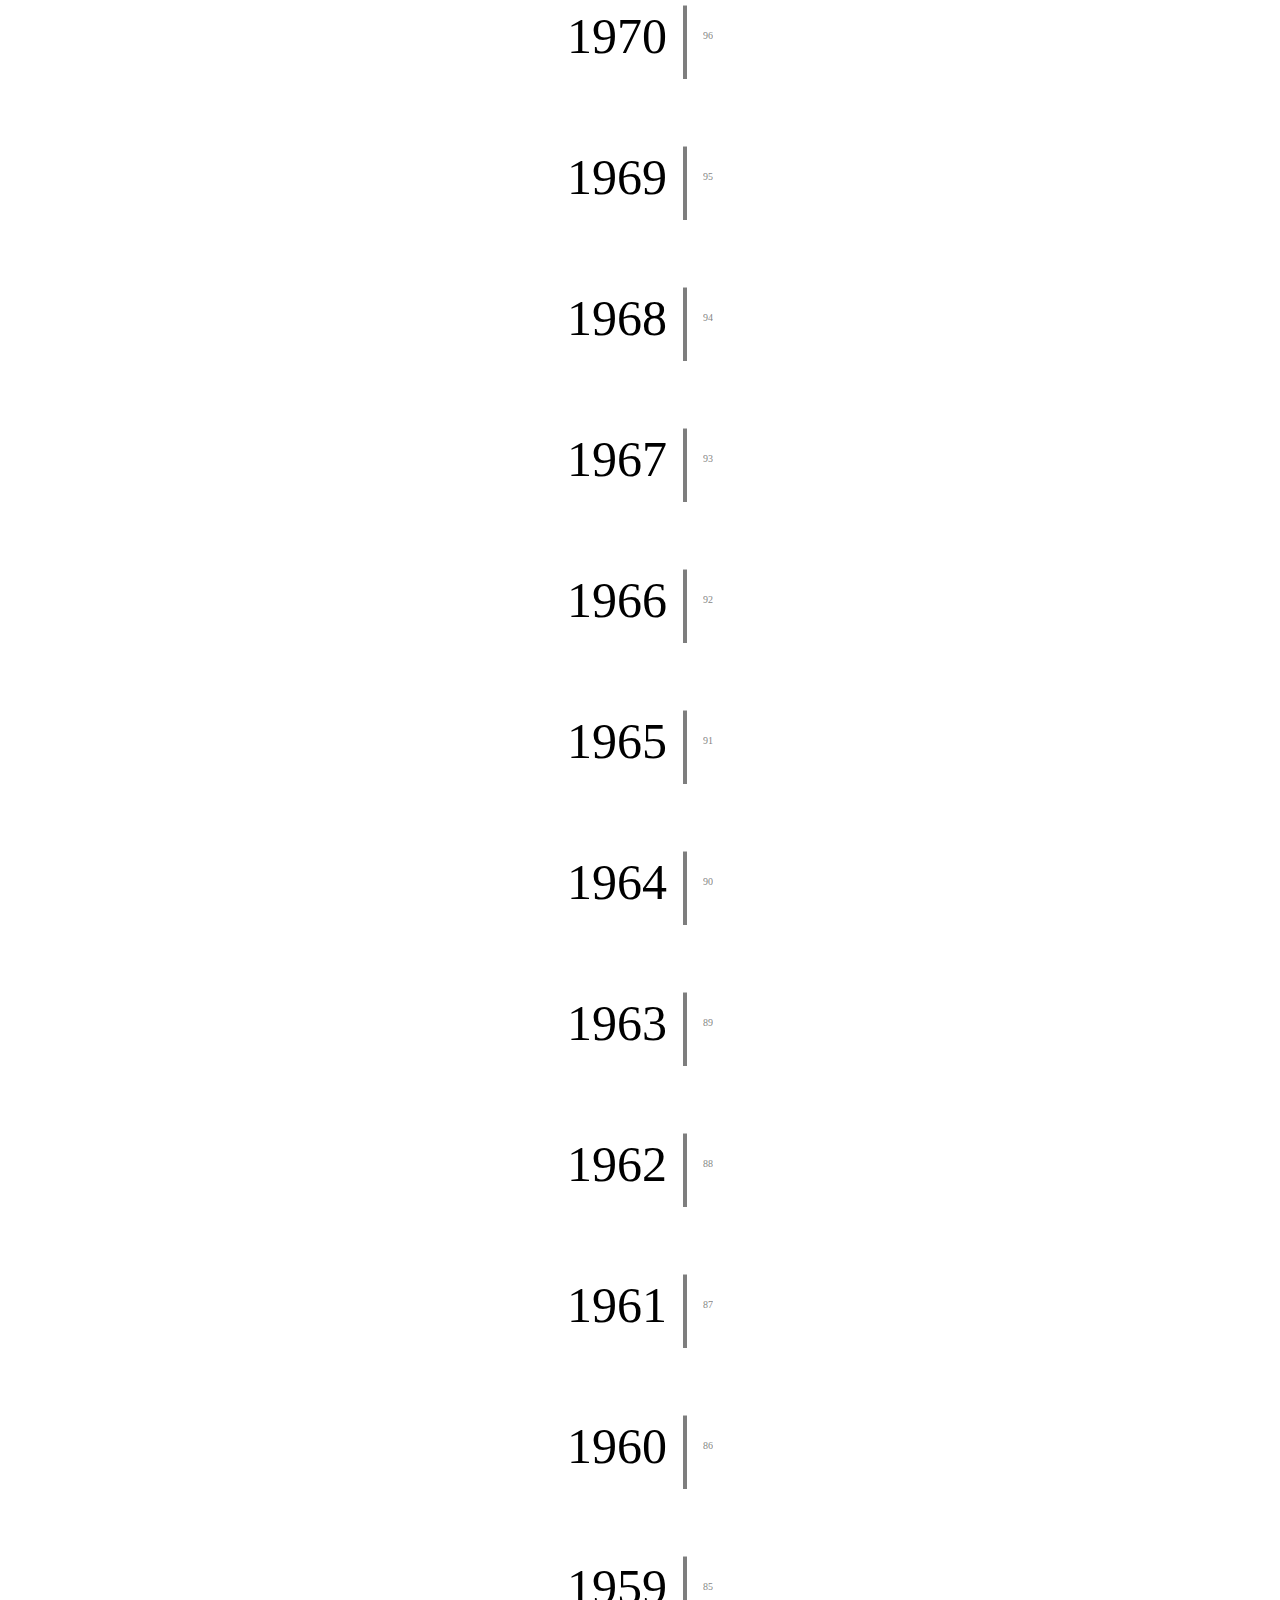
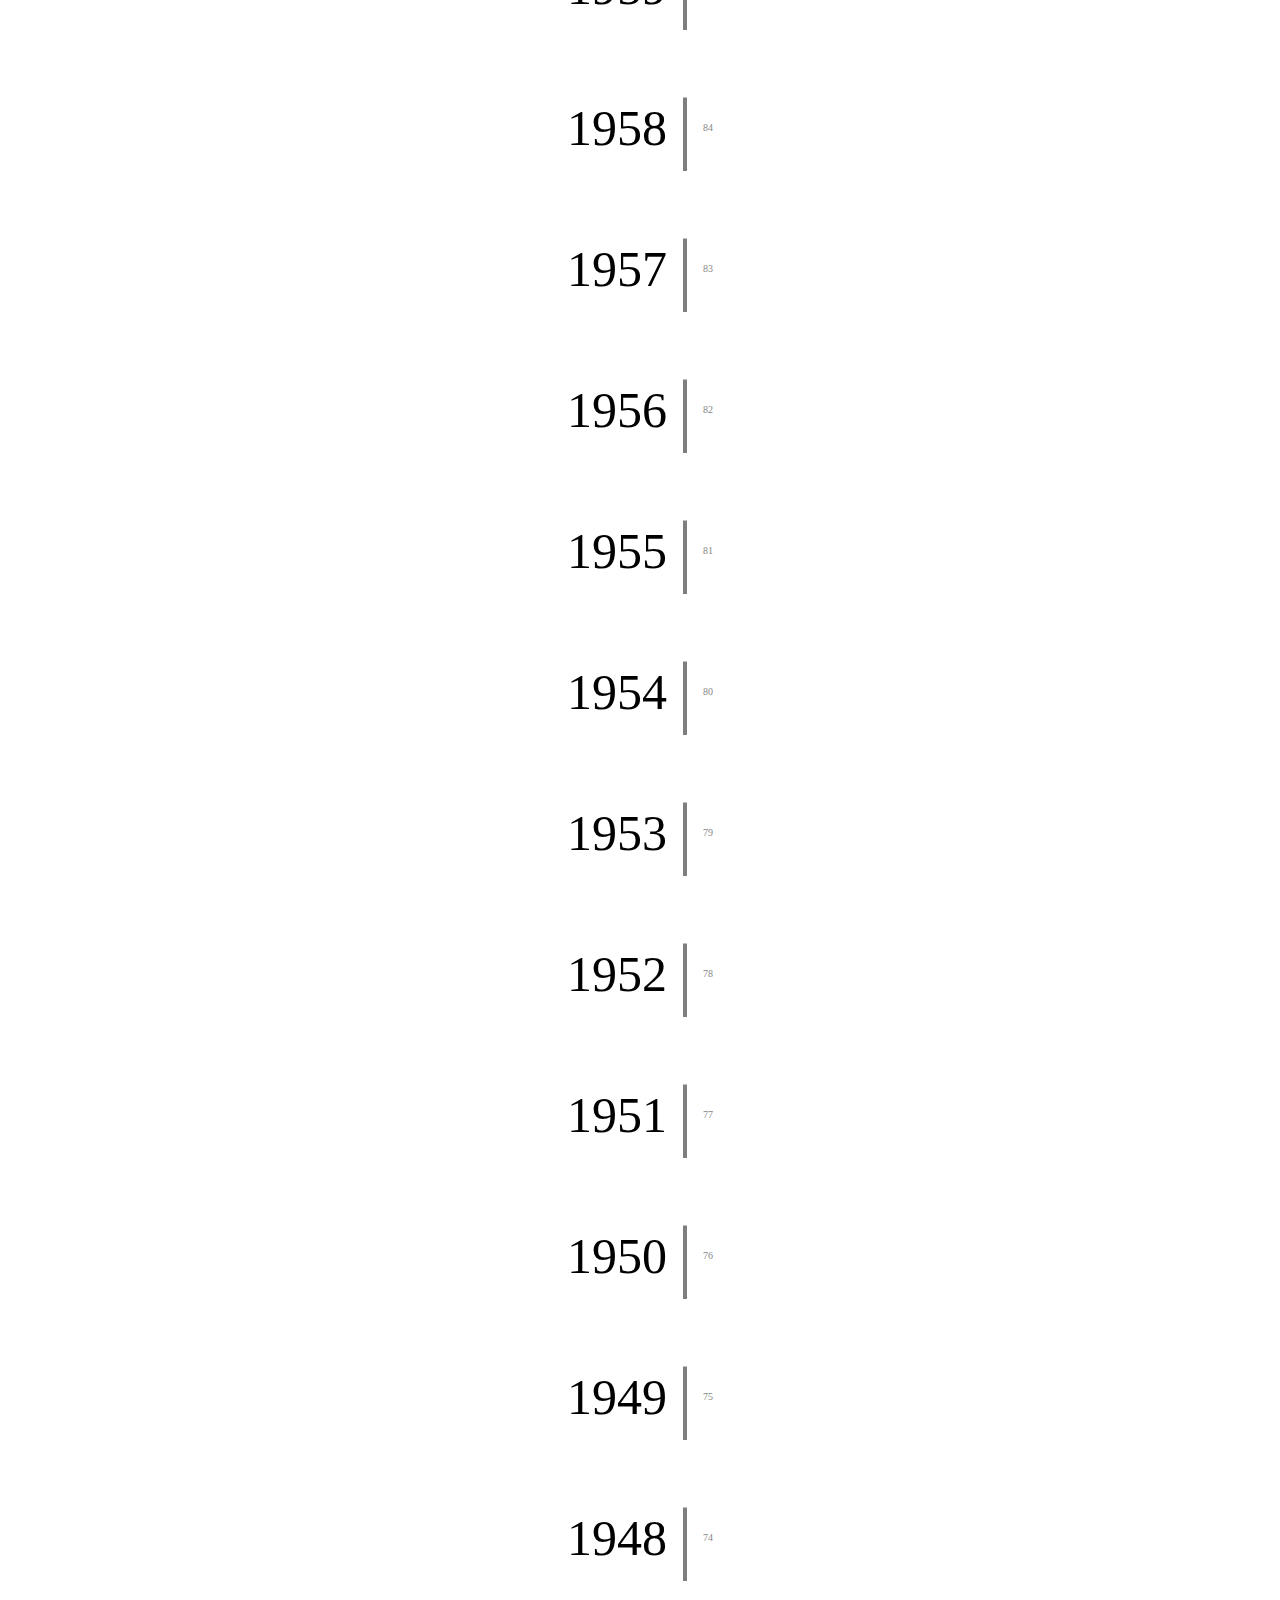
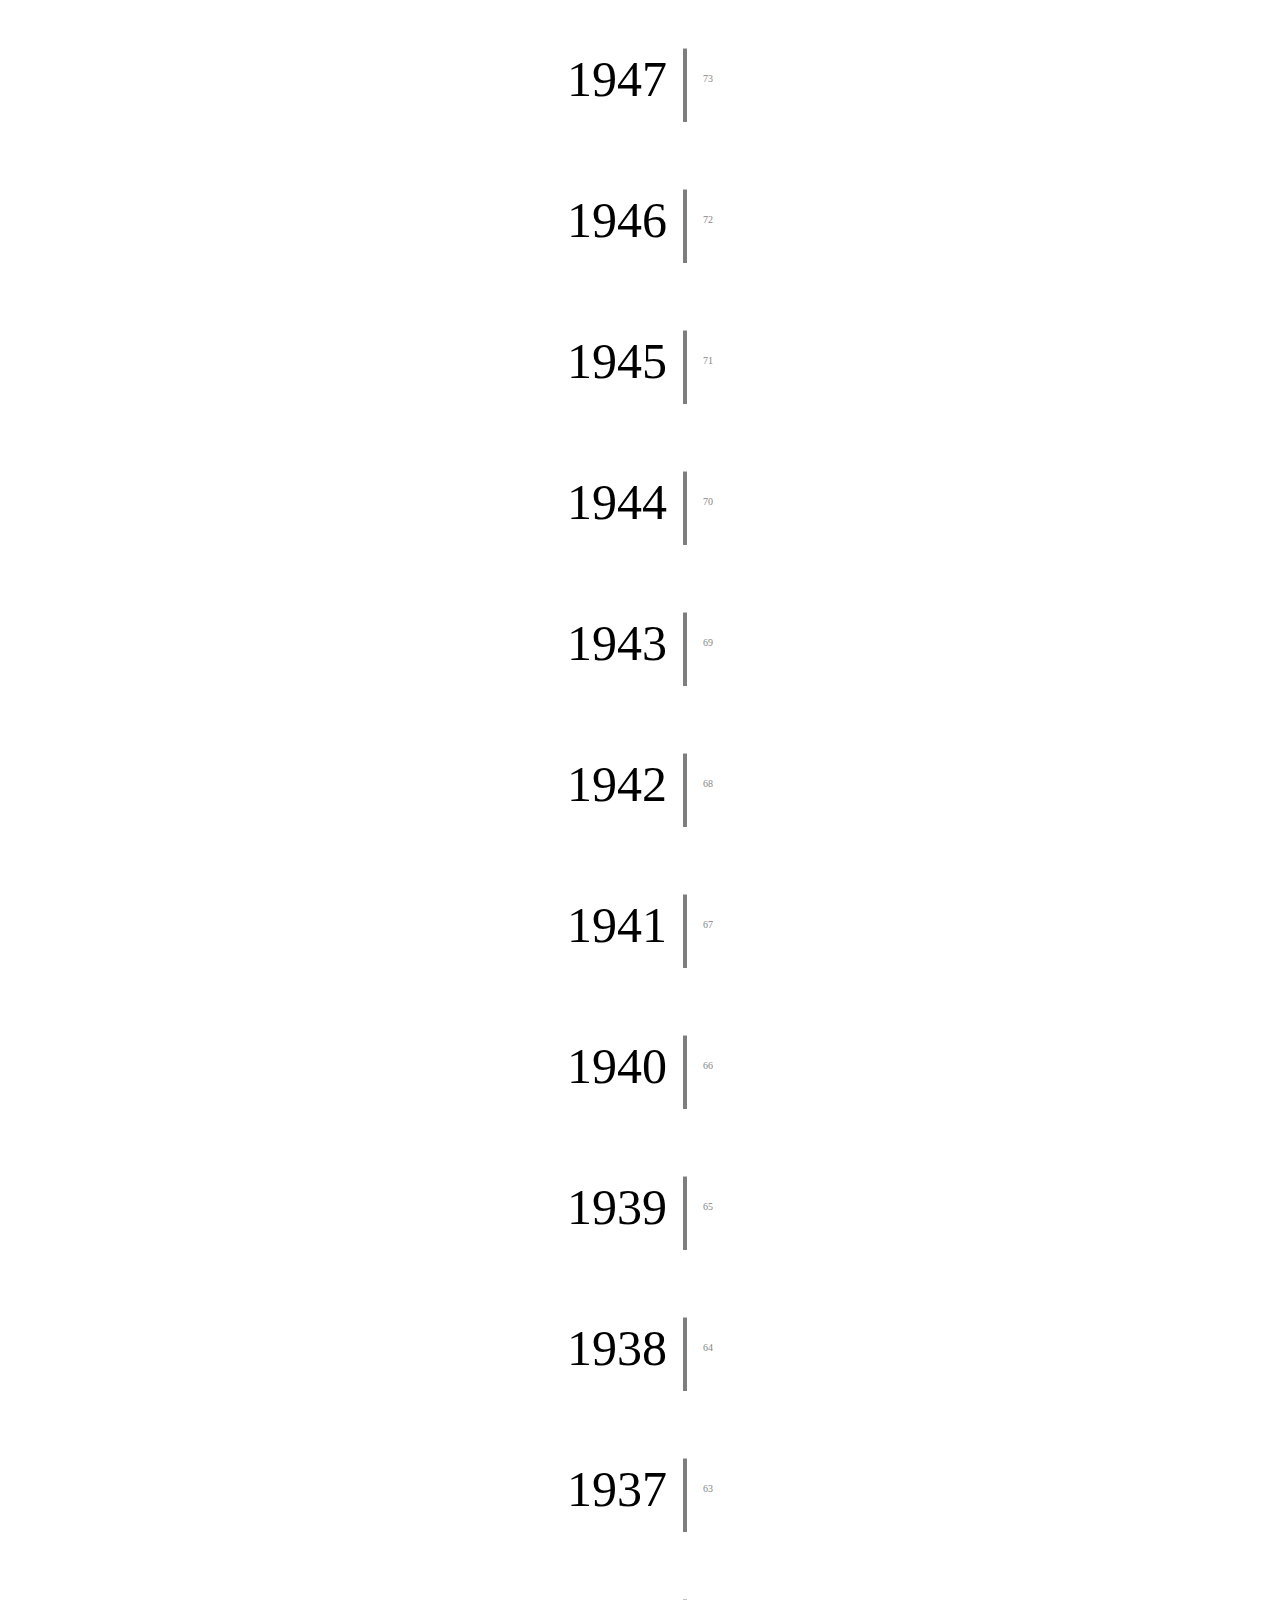
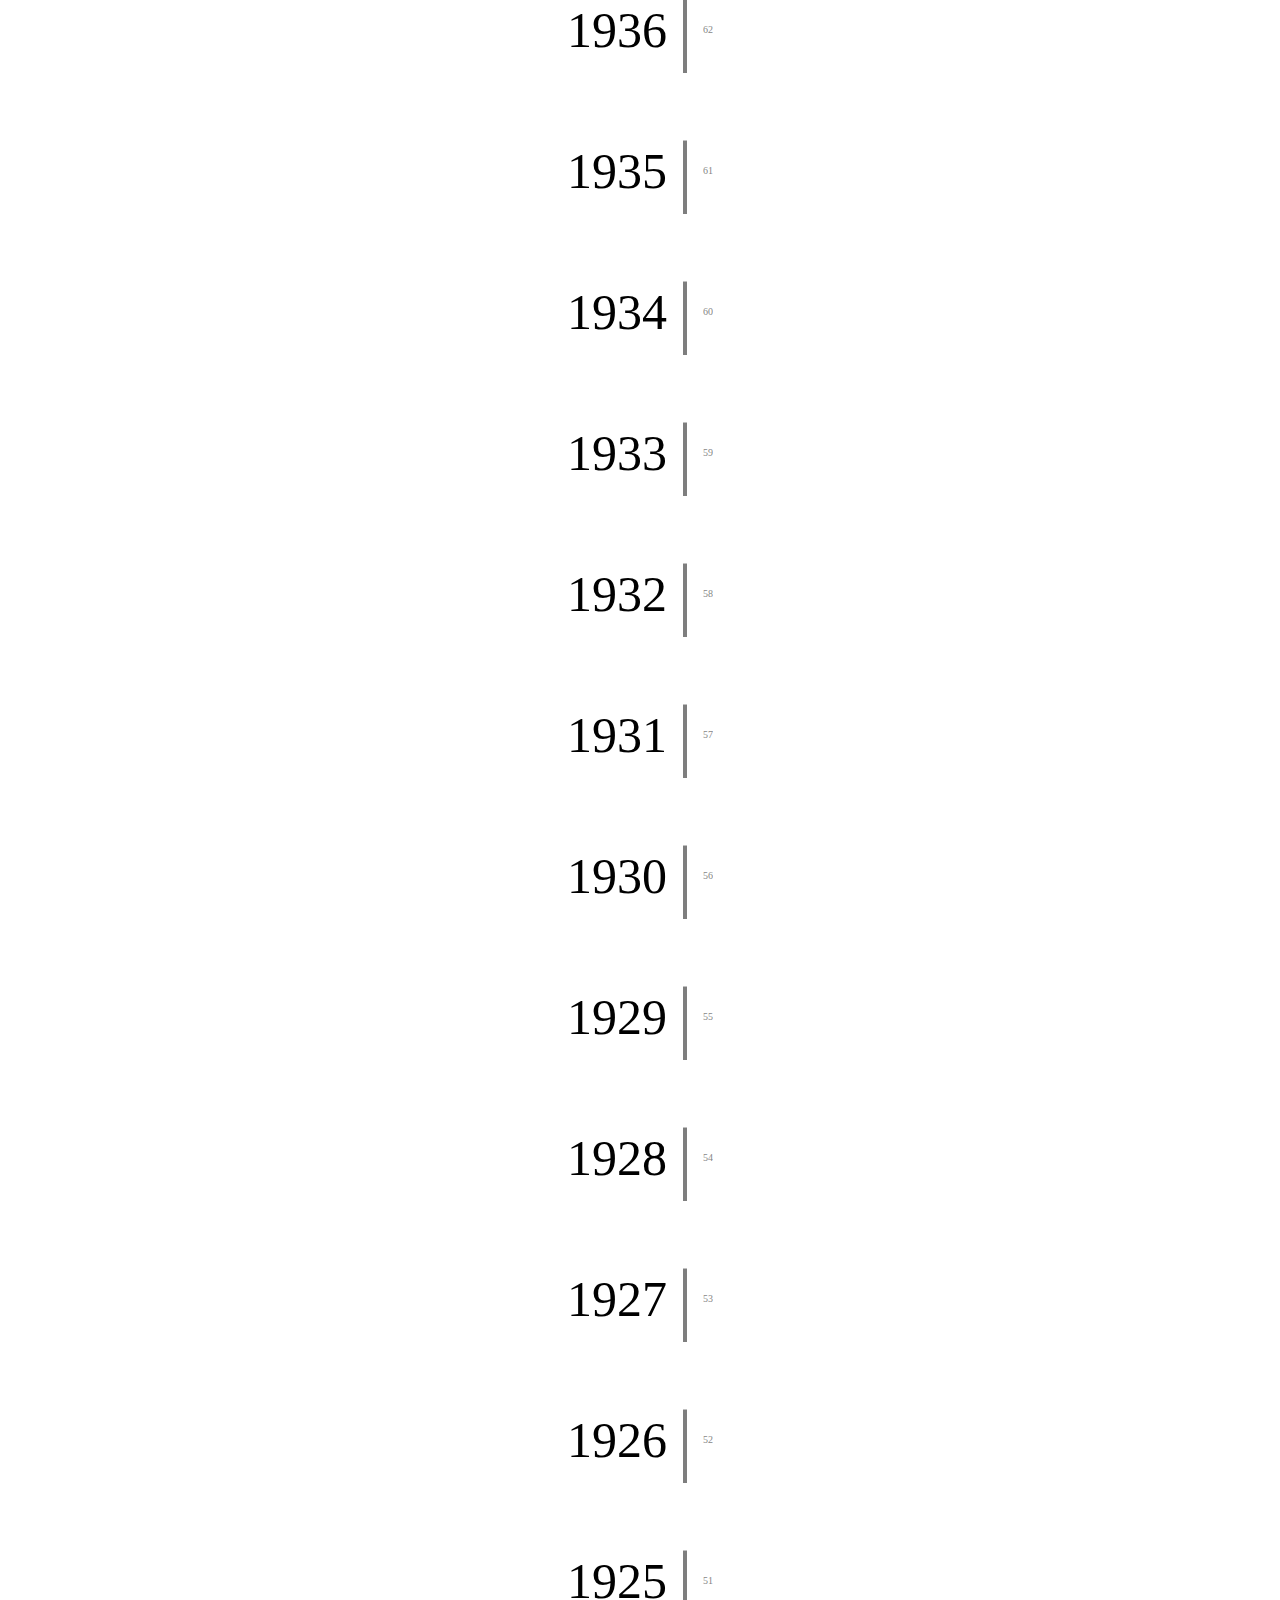
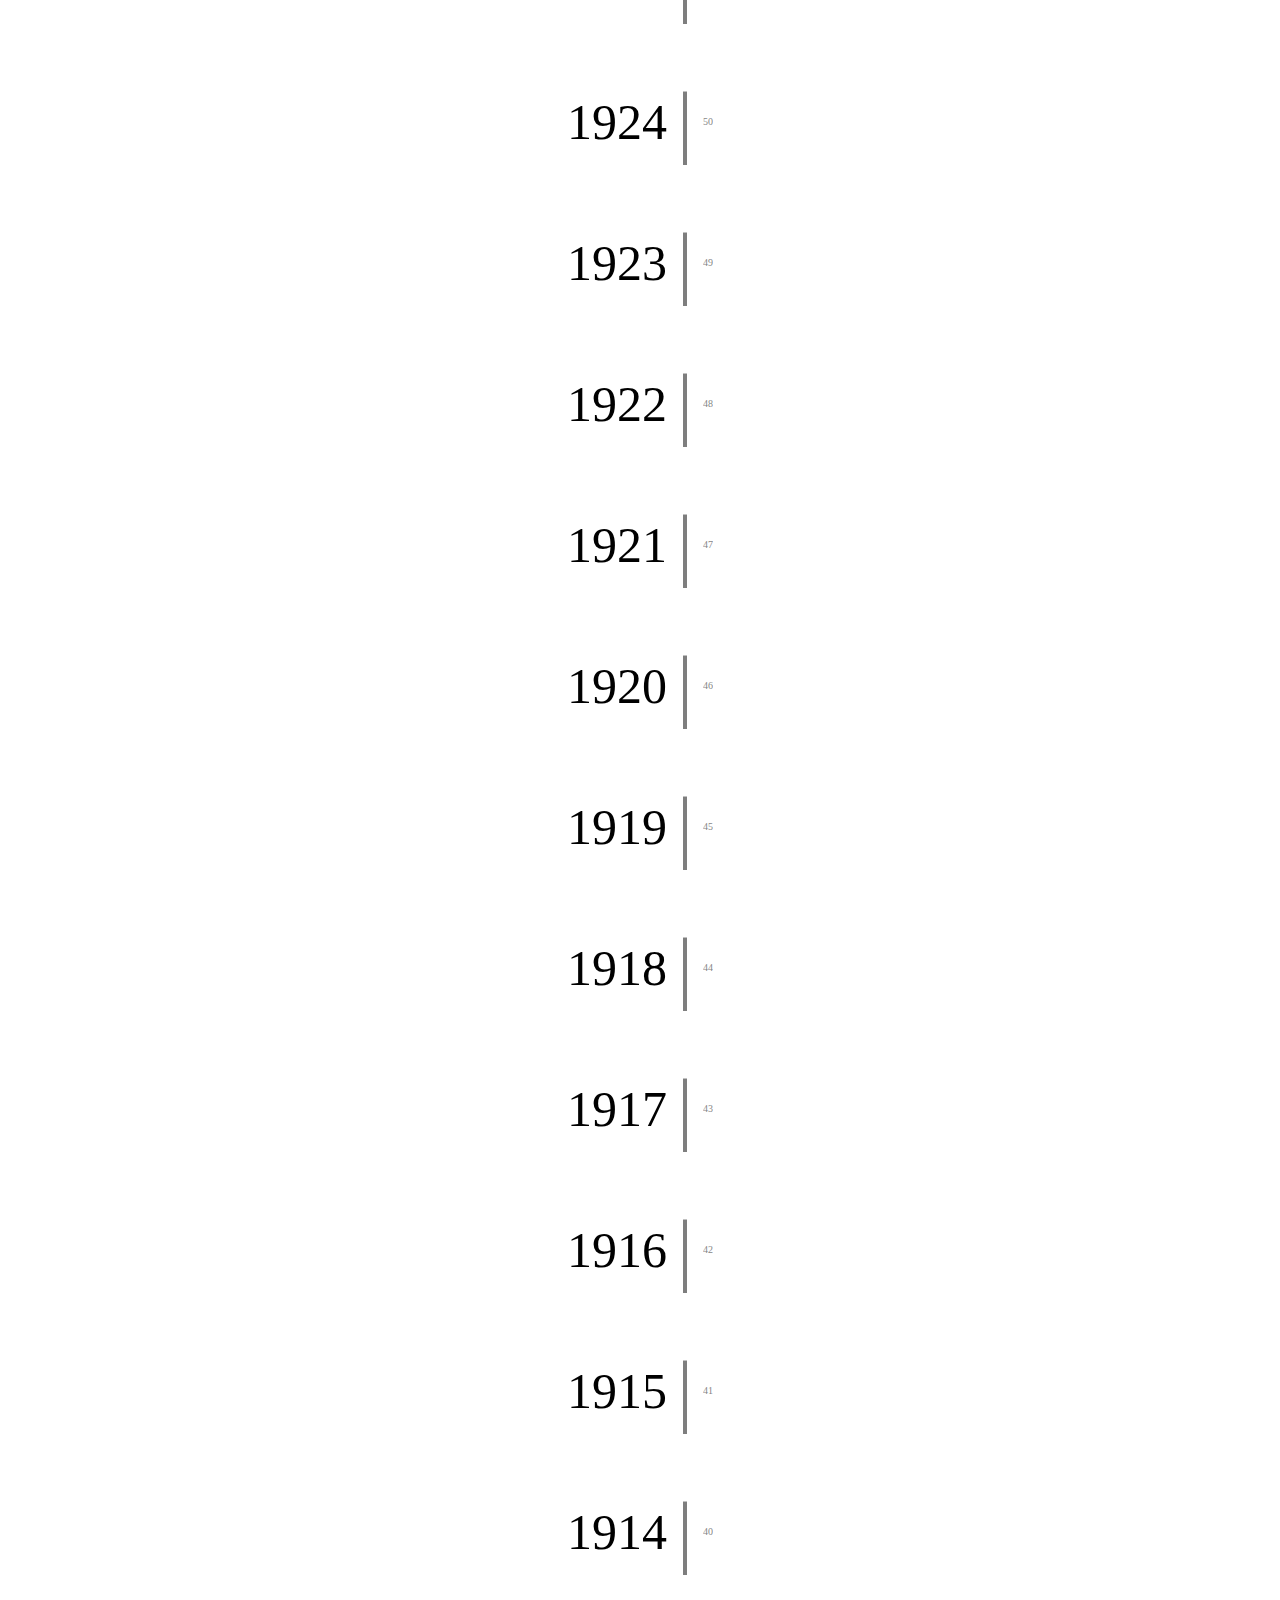
==== commit 3e6a6bfa: "update h1" ====
--- a/index.html
+++ b/index.html
@@ -10,7 +10,7 @@
 <body>
     <div id="search-bar">
         
-        <h2>Welches bge Jahr haben wir?</h2>
+        <h2>Welches BGE Jahr haben wir?</h2>
         <h1>BGE</h1>
         <h3>Jahr | Band</h3>
         <div class="search-container">
